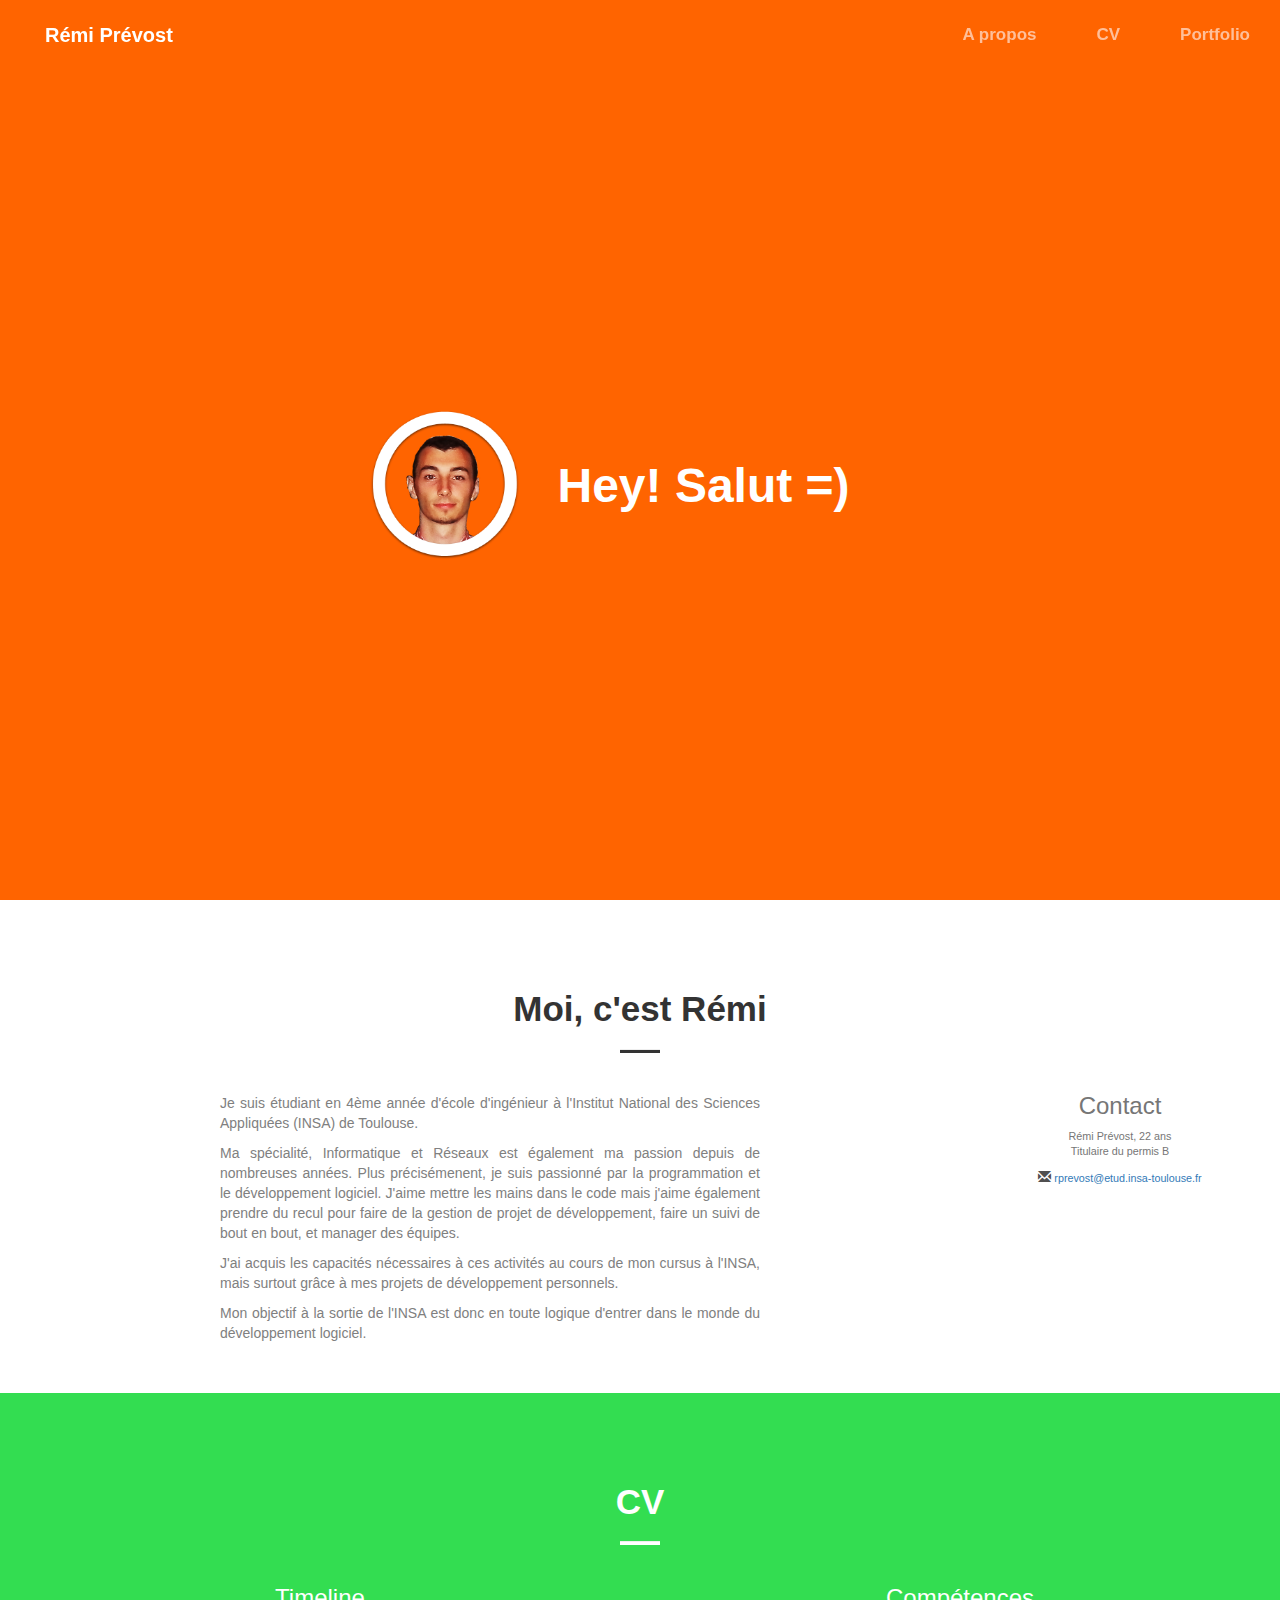
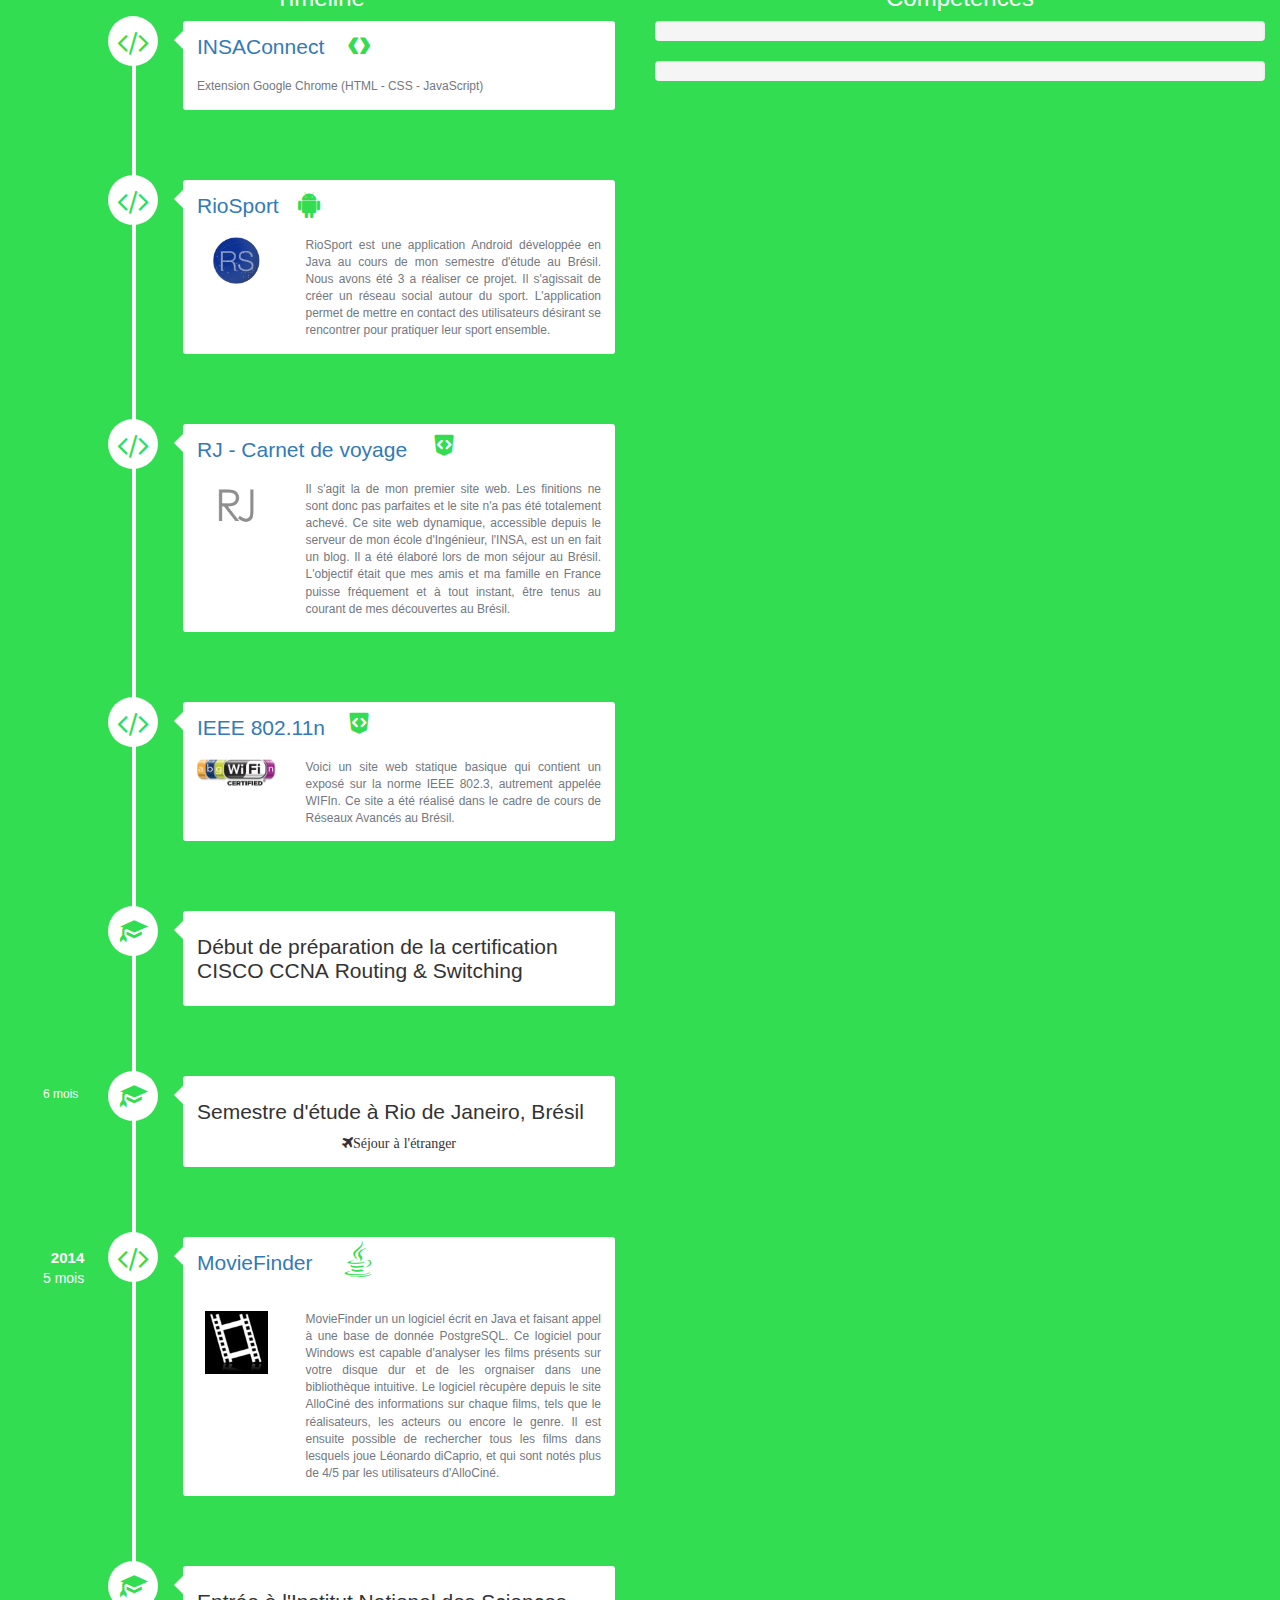
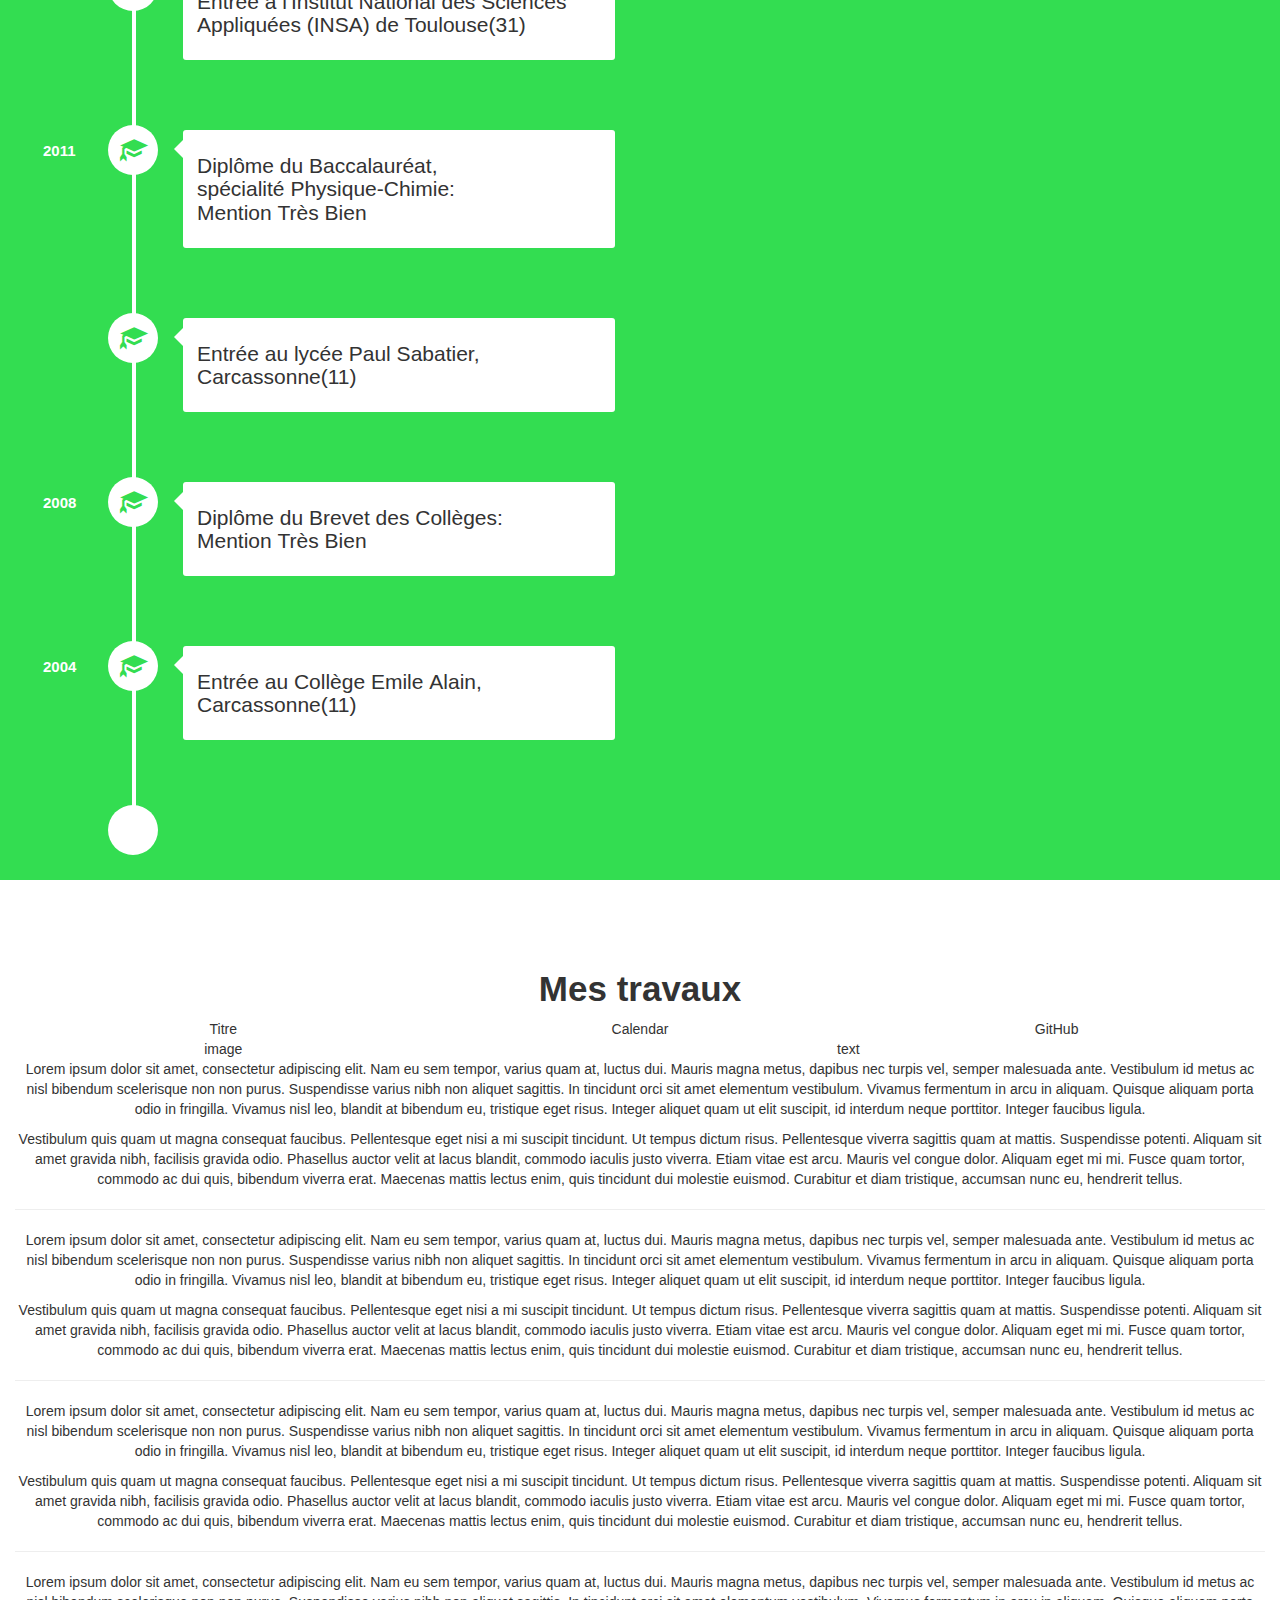
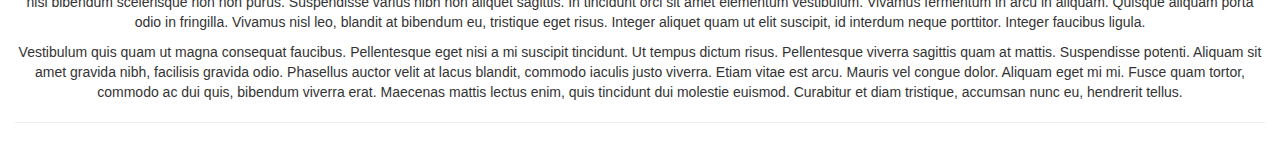
==== index.html @ e49843ca "Commit" ====
﻿<!DOCTYPE html>
<html lang="fr">
<head>
    <title>Remi Prevost</title>
    <link href="bootstrap/css/bootstrap.css" rel="stylesheet">
    <link href="css/style.css" rel="stylesheet">
    <link href="//maxcdn.bootstrapcdn.com/font-awesome/4.3.0/css/font-awesome.min.css" rel="stylesheet">
    <link href="fontello-8838cf85/css/fontello.css" rel="stylesheet">
    <link rel="stylesheet" href="font-mfizz-1.2/font-mfizz.css">
    <meta charset="utf-8">

    <script src="js/jquery-1.11.1.min.js" type="text/javascript"></script>
    <script src="js/jquery.inview.min.js" type="text/javascript"></script>
    <script>
        $(document).ready(function () {
            $('.scrollTo').click(function () {
                var page = $(this).attr('href');
                var speed = 750;
                $('html, body').animate({ scrollTop: $(page).offset().top }, speed);
                return false;
            });
        });
    </script>
</head>

<body data-spy="scroll" data-target=".navbar-active">

    <nav class="navbar navbar-default navbar-custom navbar-fixed-top">
        <div class="container-fluid">
            <div class="navbar-header">
                <button type="button" class="navbar-toggle" data-toggle="collapse" data-target="#myNavbar">
                    <span class="icon-bar"></span>
                    <span class="icon-bar"></span>
                    <span class="icon-bar"></span>
                </button>
                <a class="navbar-brand scrollTo" href="#">Rémi Prévost</a>
            </div>
            <div class="collapse navbar-collapse navbar-active">
                <ul class="nav navbar-nav navbar-right role=" tablist">
                    <li><a class="scrollTo" href="#section_about">A propos</a></li>
                    <li><a class="scrollTo" href="#section_cv">CV</a></li>
                    <li><a class="scrollTo" href="#section_work">Portfolio</a></li>
                </ul>
            </div>
        </div>
    </nav>


    <section class="intro">
        <div class="table-align">
            <div class="container">
                <div class="row">
                    <div class="col-md-2 col-md-offset-3">
                        <img src="img/me_cadre.png" alt="me" style="width:150px; height:150px" />
                    </div>
                    <div class="col-md-6">
                        <h1>Hey! Salut =) </h1>
                    </div>
                </div>
            </div>
        </div>
    </section>

    <div class="container-fluid">

        <section id="section_about" class="col-xs-12">
            <h2>Moi, c'est Rémi</h2>
            <hr id="barre_section_about" />

            <div class="row">
                <div class="col-sm-9">
                    <div id="description" >
                        <p>
                            Je suis étudiant en 4ème année d'école d'ingénieur à l'Institut National des
                            Sciences Appliquées (INSA) de Toulouse.
                        </p>
                        <p>
                            Ma spécialité, Informatique et Réseaux est également ma passion depuis de nombreuses années.
                            Plus précisémenent, je suis passionné par la programmation et le développement logiciel. J'aime
                            mettre les mains dans le code mais j'aime également prendre du recul pour faire de la gestion
                            de projet de développement, faire un suivi de bout en bout, et manager des équipes.
                        </p>
                        <p>
                            J'ai acquis les capacités nécessaires à ces activités au cours de mon cursus à l'INSA, mais surtout
                            grâce à mes projets de développement personnels.
                        </p>
                        <p>
                            Mon objectif à la sortie de l'INSA est donc en toute logique d'entrer dans le monde du développement logiciel.
                        </p>
                    </div>
                </div>
                <div class="col-xs-12 visible-xs-block"><hr /></div>
                <div class="col-sm-3" id="contact">
                    <h3>Contact</h3>
                    <p>
                        Rémi Prévost, 22 ans
                        <br />Titulaire du permis B
                    </p>

                    <span class="glyphicon glyphicon-envelope" aria-hidden="true" style="font-size:1.2em;color:#505050"></span>

                    <a href="mailto:rprevost@etud.insa-toulouse.fr">rprevost@etud.insa-toulouse.fr</a>

                </div>
            </div>
        </section>



        <section id="section_cv" class="col-xs-12">
            <h2>CV</h2>
            <hr />

            <div class="row">
                <div class="col-xs-12 col-md-6">
                    <h3>Timeline</h3>
                    <div class="timeline-centered">

                        <article class="timeline-entry">
                            <div class="timeline-entry-inner">
                                <time class="timeline-time" datetime="2014-01-10T03:45"><span></span> <span></span></time>
                                <div class="timeline-icon ">
                                    <i class="fa fa-code fa-2x green"></i>
                                </div>
                                <a href="#section_work">
                                    <div id="0" class="timeline-label label_dev">
                                        <div class="row">
                                            <div class="container-fluid">
                                                <div class="row">
                                                    <div class="col-xs-1 titre_label" style="width:160px">
                                                        <h4>INSAConnect</h4>
                                                    </div>
                                                    <a href="#section_work">
                                                    </a>
                                                    <div class=col-xs-1 style="padding-left:0;top:-4px;">
                                                        <p></p><i class="icon-google-developers green" title="Extension Google Chrome (HTML - CSS - JavaScript)"></i></p>
                                                    </div>
                                                </div>
                                            </div>
                                        </div>
                                        <div class="row">
                                            <div class="col-xs-12">
                                                <p class="description">
                                                    Extension Google Chrome (HTML - CSS - JavaScript)
                                                    <!--INSAConnect est une extension Google Chrome développée par mes soins.
                                                    L'objectif de cette extension est d'offrir aux élèves et enseignants de l'INSA une connection
                                                    automatique au réseau de l'INSA via le wifi dans les batîments ainsi que dans les résidences
                                                    Promologis situées sur le campus.-->
                                                </p>
                                            </div>
                                        </div>
                                    </div>
                                </a>
                            </div>
                        </article>
                        <article class="timeline-entry">
                            <div class="timeline-entry-inner">
                                <time class="timeline-time" datetime="2014-01-10T03:45"><span></span> <span></span></time>
                                <div class="timeline-icon ">
                                    <i class="fa fa-code fa-2x green"></i>
                                </div>
                                <a href="#section_work">
                                    <div id="0" class="timeline-label label_dev">
                                        <div class="row">
                                            <div class="container-fluid">
                                                <div class="row">
                                                    <div class="col-xs-1 titre_label" style="width:115px">
                                                        <h4>RioSport</h4>
                                                    </div>
                                                    <a href="#section_work">
                                                    </a>
                                                    <div class=col-xs-1 style="padding-left:0px;top:-10px;">
                                                        <i class="fa fa-android fa-2x green" title="Application Android avec Web Service (Java - PHP - SOAP - MySQL)"></i>
                                                    </div>
                                                </div>
                                            </div>
                                        </div>
                                        <div class="row">
                                            <div class="col-xs-3">
                                                <img src="img/RioSport.png" style="width:60%" alt="RioSport" />
                                            </div>
                                            <div class="col-xs-9">
                                                <p class="description">
                                                    RioSport est une application Android développée en Java au cours de mon semestre d'étude au Brésil.
                                                    Nous avons été 3 a réaliser ce projet. Il s'agissait de créer un réseau social autour du sport.
                                                    L'application permet de mettre en contact des utilisateurs désirant se rencontrer pour pratiquer leur sport
                                                    ensemble.
                                                </p>
                                            </div>
                                        </div>
                                    </div>
                                </a>
                            </div>
                        </article>
                        <article class="timeline-entry">
                            <div class="timeline-entry-inner">
                                <time class="timeline-time" datetime="2014-01-10T03:45"><span></span> <span></span></time>
                                <div class="timeline-icon ">
                                    <i class="fa fa-code fa-2x green"></i>
                                </div>
                                <a href="#section_work">
                                    <div id="0" class="timeline-label label_dev">
                                        <div class="row">
                                            <div class="container-fluid">
                                                <div class="row">
                                                    <div class="col-xs-1 titre_label" style="width:245px">
                                                        <h4>RJ - Carnet de voyage</h4>
                                                    </div>
                                                    <a href="#section_work">
                                                    </a>
                                                    <div class=col-xs-1 style="padding-left:0px;top:-7px;">
                                                        <i class="icon-html green" title="HTML - CSS - JavaScript - PHP - MySQL"></i>
                                                    </div>
                                                </div>
                                            </div>
                                        </div>
                                        <div class="row">
                                            <div class="col-xs-3">
                                                <img src="img/rj.png" style="width:60%" alt="RioSport" />
                                            </div>
                                            <div class="col-xs-9">
                                                <p class="description">
                                                    Il s'agit la de mon premier site web. Les finitions ne sont donc pas parfaites et le
                                                    site n'a pas été totalement achevé. Ce site web dynamique, accessible depuis le serveur de mon école
                                                    d'Ingénieur, l'INSA, est un en fait un blog. Il a été élaboré lors de mon séjour au Brésil. L'objectif
                                                    était que mes amis et ma famille en France puisse fréquement et à tout instant, être tenus au courant
                                                    de mes découvertes au Brésil.
                                                </p>
                                            </div>
                                        </div>
                                    </div>
                                </a>
                            </div>
                        </article>
                        <article class="timeline-entry">
                            <div class="timeline-entry-inner">
                                <time class="timeline-time" datetime="2014-01-10T03:45"><span></span> <span></span></time>
                                <div class="timeline-icon ">
                                    <i class="fa fa-code fa-2x green"></i>
                                </div>
                                <a href="#section_work">
                                    <div id="0" class="timeline-label label_dev">
                                        <div class="row">
                                            <div class="container-fluid">
                                                <div class="row">
                                                    <div class="col-xs-1 titre_label" style="width:160px">
                                                        <h4>IEEE 802.11n</h4>
                                                    </div>
                                                    <a href="#section_work">
                                                    </a>
                                                    <div class=col-xs-1 style="padding-left:0px;top:-7px;">
                                                        <i class="icon-html green" title="HTML - CSS"></i>
                                                    </div>
                                                </div>
                                            </div>
                                        </div>
                                        <div class="row">
                                            <div class="col-xs-3">
                                                <img src="img/ieee802.11n.png" style="width:100%" alt="ieee802.11n" />
                                            </div>
                                            <div class="col-xs-9">
                                                <p class="description">
                                                    Voici un site web statique basique qui contient un exposé sur la norme IEEE 802.3,
                                                    autrement appelée WIFIn. Ce site a été réalisé dans le cadre de cours de Réseaux Avancés
                                                    au Brésil.
                                                </p>
                                            </div>
                                        </div>
                                    </div>
                                </a>
                            </div>
                        </article>
                        <article class="timeline-entry">
                            <div class="timeline-entry-inner">
                                <time class="timeline-time" datetime="2014-01-10T03:45"><span></span> <span></span></time>
                                <div class="timeline-icon ">
                                    <i class="glyphicon glyphicon-education green"></i>
                                </div>
                                <div class="timeline-label">
                                    <h4>Début de préparation de la certification CISCO CCNA&nbsp;Routing&nbsp;&amp;&nbsp;Switching</h4>
                                </div>
                            </div>
                        </article>
                        <article class="timeline-entry">
                            <div class="timeline-entry-inner">
                                <time class="timeline-time" datetime="2014-01-10T03:45"><span></span> <span>6 mois</span></time>
                                <div class="timeline-icon ">
                                    <i class="glyphicon glyphicon-education green" title="Formation"></i>
                                </div>
                                <div class="timeline-label">
                                    <h4>Semestre d'étude à Rio de Janeiro, Brésil</h4>
                                    <i class="fa fa-plane">Séjour à l'étranger</i>
                                </div>
                            </div>
                        </article>
                        <article class="timeline-entry">
                            <div class="timeline-entry-inner">
                                <time class="timeline-time" datetime="2014-01-10T03:45"><span>2014</span> <span></span>5 mois</time>
                                <div class="timeline-icon ">
                                    <i class="fa fa-code fa-2x green"></i>
                                </div>
                                <a href="#section_work">
                                    <div id="0" class="timeline-label label_dev">
                                        <div class="row">
                                            <div class="container-fluid">
                                                <div class="row">
                                                    <div class="col-xs-1 titre_label" style="width:147px">
                                                        <h4>MovieFinder</h4>
                                                    </div>
                                                    <a href="#section_work">
                                                    </a>
                                                    <div class=col-xs-1 style="padding-left:0px;top:-20px;">
                                                        <i class="icon-java green" style="font-size:3em;" title="Java - PostgreSQL"></i>
                                                    </div>
                                                </div>
                                            </div>
                                        </div>
                                        <div class="row">
                                            <div class="col-xs-3">
                                                <img src="img/MovieFinder.png" style="width:80%" alt="ieee802.11n" />
                                            </div>
                                            <div class="col-xs-9">
                                                <p class="description">
                                                    MovieFinder un un logiciel écrit en Java et faisant appel à une base de donnée PostgreSQL. Ce logiciel pour Windows
                                                    est capable d'analyser les films présents sur votre disque dur et de les orgnaiser dans une bibliothèque intuitive.
                                                    Le logiciel rècupère depuis le site AlloCiné des informations sur chaque films, tels que le réalisateurs, les acteurs
                                                    ou encore le genre. Il est ensuite possible de rechercher tous les films dans lesquels joue Léonardo diCaprio, et qui
                                                    sont notés plus de 4/5 par les utilisateurs d'AlloCiné.
                                                </p>
                                            </div>
                                        </div>
                                    </div>
                                </a>
                            </div>
                        </article>

                        <article class="timeline-entry">
                            <div class="timeline-entry-inner">
                                <time class="timeline-time" datetime="2014-01-10T03:45"><span></span> <span></span></time>
                                <div class="timeline-icon ">
                                    <i class="glyphicon glyphicon-education green"></i>
                                </div>
                                <div class="timeline-label">
                                    <h4>Entrée à l'Institut National des Sciences Appliquées (INSA) de Toulouse(31)</h4>
                                </div>
                            </div>
                        </article>
                        <article class="timeline-entry">
                            <div class="timeline-entry-inner">
                                <time class="timeline-time" datetime="2014-01-10T03:45"><span>2011</span> <span></span></time>
                                <div class="timeline-icon ">
                                    <i class="glyphicon glyphicon-education green"></i>
                                </div>
                                <div class="timeline-label">
                                    <h4>Diplôme&nbsp;du&nbsp;Baccalauréat, spécialité&nbsp;Physique-Chimie: Mention&nbsp;Très&nbsp;Bien</h4>
                                </div>
                            </div>
                        </article>
                        <article class="timeline-entry">
                            <div class="timeline-entry-inner">
                                <time class="timeline-time" datetime="2014-01-10T03:45"><span></span> <span></span></time>
                                <div class="timeline-icon ">
                                    <i class="glyphicon glyphicon-education green"></i>
                                </div>
                                <div class="timeline-label">
                                    <h4>Entrée au lycée&nbsp;Paul&nbsp;Sabatier, Carcassonne(11)</h4>
                                </div>
                            </div>
                        </article>
                        <article class="timeline-entry">
                            <div class="timeline-entry-inner">
                                <time class="timeline-time" datetime="2014-01-10T03:45"><span>2008</span> <span></span></time>
                                <div class="timeline-icon ">
                                    <i class="glyphicon glyphicon-education green"></i>
                                </div>
                                <div class="timeline-label">
                                    <h4>Diplôme du Brevet des Collèges: Mention&nbsp;Très&nbsp;Bien</h4>
                                </div>
                            </div>
                        </article>

                        <article class="timeline-entry">
                            <div class="timeline-entry-inner">
                                <time class="timeline-time" datetime="2014-01-10T03:45"><span>2004</span> <span></span></time>
                                <div class="timeline-icon ">
                                    <i class="glyphicon glyphicon-education green"></i>
                                </div>
                                <div class="timeline-label">
                                    <h4>Entrée au Collège&nbsp;Emile&nbsp;Alain, Carcassonne(11)</h4>
                                </div>
                            </div>
                        </article>


                        <article class="timeline-entry begin">

                            <div class="timeline-entry-inner">

                                <div class="timeline-icon" style="-webkit-transform: rotate(-90deg); -moz-transform: rotate(-90deg);">
                                    <i class="entypo-flight"></i>
                                </div>

                            </div>

                        </article>

                    </div>
                </div>

                <div class="col-xs-12 col-md-6">
                    <h3>Compétences</h3>

                    <div class="progress">
                        <div class="progress-bar" role="progressbar" aria-valuenow="45" aria-valuemin="0" aria-valuemax="100" style="width: 0">
                            <span class="sr-only">45% Complete</span>
                        </div>
                    </div>
                    <div class="progress">
                        <div class="progress-bar" role="progressbar" aria-valuenow="95" aria-valuemin="0" aria-valuemax="100" style="width: 0">
                            <span class="sr-only">45% Complete</span>
                        </div>
                    </div>
                </div>
            </div>
        </section>



        <section id="section_work" class="col-xs-12">
            <h2>Mes travaux</h2>
            <article class="col-lg-12">
                <div class="row">
                    <div class="col-md-4">Titre</div>
                    <div class="col-md-4">Calendar</div>
                    <div class="col-md-4">GitHub</div>
                </div>
                <div class="row">
                    <div class="col-md-4">image</div>
                    <div class="col-md-8">text</div>
                </div>
            </article>


            <p>Lorem ipsum dolor sit amet, consectetur adipiscing elit. Nam eu sem tempor, varius quam at, luctus dui. Mauris magna metus, dapibus nec turpis vel, semper malesuada ante. Vestibulum id metus ac nisl bibendum scelerisque non non purus. Suspendisse varius nibh non aliquet sagittis. In tincidunt orci sit amet elementum vestibulum. Vivamus fermentum in arcu in aliquam. Quisque aliquam porta odio in fringilla. Vivamus nisl leo, blandit at bibendum eu, tristique eget risus. Integer aliquet quam ut elit suscipit, id interdum neque porttitor. Integer faucibus ligula.</p>
            <p>Vestibulum quis quam ut magna consequat faucibus. Pellentesque eget nisi a mi suscipit tincidunt. Ut tempus dictum risus. Pellentesque viverra sagittis quam at mattis. Suspendisse potenti. Aliquam sit amet gravida nibh, facilisis gravida odio. Phasellus auctor velit at lacus blandit, commodo iaculis justo viverra. Etiam vitae est arcu. Mauris vel congue dolor. Aliquam eget mi mi. Fusce quam tortor, commodo ac dui quis, bibendum viverra erat. Maecenas mattis lectus enim, quis tincidunt dui molestie euismod. Curabitur et diam tristique, accumsan nunc eu, hendrerit tellus.</p>
            <hr>
            <p>Lorem ipsum dolor sit amet, consectetur adipiscing elit. Nam eu sem tempor, varius quam at, luctus dui. Mauris magna metus, dapibus nec turpis vel, semper malesuada ante. Vestibulum id metus ac nisl bibendum scelerisque non non purus. Suspendisse varius nibh non aliquet sagittis. In tincidunt orci sit amet elementum vestibulum. Vivamus fermentum in arcu in aliquam. Quisque aliquam porta odio in fringilla. Vivamus nisl leo, blandit at bibendum eu, tristique eget risus. Integer aliquet quam ut elit suscipit, id interdum neque porttitor. Integer faucibus ligula.</p>
            <p>Vestibulum quis quam ut magna consequat faucibus. Pellentesque eget nisi a mi suscipit tincidunt. Ut tempus dictum risus. Pellentesque viverra sagittis quam at mattis. Suspendisse potenti. Aliquam sit amet gravida nibh, facilisis gravida odio. Phasellus auctor velit at lacus blandit, commodo iaculis justo viverra. Etiam vitae est arcu. Mauris vel congue dolor. Aliquam eget mi mi. Fusce quam tortor, commodo ac dui quis, bibendum viverra erat. Maecenas mattis lectus enim, quis tincidunt dui molestie euismod. Curabitur et diam tristique, accumsan nunc eu, hendrerit tellus.</p>
            <hr>
            <p>Lorem ipsum dolor sit amet, consectetur adipiscing elit. Nam eu sem tempor, varius quam at, luctus dui. Mauris magna metus, dapibus nec turpis vel, semper malesuada ante. Vestibulum id metus ac nisl bibendum scelerisque non non purus. Suspendisse varius nibh non aliquet sagittis. In tincidunt orci sit amet elementum vestibulum. Vivamus fermentum in arcu in aliquam. Quisque aliquam porta odio in fringilla. Vivamus nisl leo, blandit at bibendum eu, tristique eget risus. Integer aliquet quam ut elit suscipit, id interdum neque porttitor. Integer faucibus ligula.</p>
            <p>Vestibulum quis quam ut magna consequat faucibus. Pellentesque eget nisi a mi suscipit tincidunt. Ut tempus dictum risus. Pellentesque viverra sagittis quam at mattis. Suspendisse potenti. Aliquam sit amet gravida nibh, facilisis gravida odio. Phasellus auctor velit at lacus blandit, commodo iaculis justo viverra. Etiam vitae est arcu. Mauris vel congue dolor. Aliquam eget mi mi. Fusce quam tortor, commodo ac dui quis, bibendum viverra erat. Maecenas mattis lectus enim, quis tincidunt dui molestie euismod. Curabitur et diam tristique, accumsan nunc eu, hendrerit tellus.</p>
            <hr>
            <p>Lorem ipsum dolor sit amet, consectetur adipiscing elit. Nam eu sem tempor, varius quam at, luctus dui. Mauris magna metus, dapibus nec turpis vel, semper malesuada ante. Vestibulum id metus ac nisl bibendum scelerisque non non purus. Suspendisse varius nibh non aliquet sagittis. In tincidunt orci sit amet elementum vestibulum. Vivamus fermentum in arcu in aliquam. Quisque aliquam porta odio in fringilla. Vivamus nisl leo, blandit at bibendum eu, tristique eget risus. Integer aliquet quam ut elit suscipit, id interdum neque porttitor. Integer faucibus ligula.</p>
            <p>Vestibulum quis quam ut magna consequat faucibus. Pellentesque eget nisi a mi suscipit tincidunt. Ut tempus dictum risus. Pellentesque viverra sagittis quam at mattis. Suspendisse potenti. Aliquam sit amet gravida nibh, facilisis gravida odio. Phasellus auctor velit at lacus blandit, commodo iaculis justo viverra. Etiam vitae est arcu. Mauris vel congue dolor. Aliquam eget mi mi. Fusce quam tortor, commodo ac dui quis, bibendum viverra erat. Maecenas mattis lectus enim, quis tincidunt dui molestie euismod. Curabitur et diam tristique, accumsan nunc eu, hendrerit tellus.</p>
            <hr>
        </section>
    </div>
</body>




</html>

<script src="bootstrap/js/scrollspy.js" type="text/javascript"></script>
<script src="bootstrap/js/bootstrap.js" type="text/javascript"></script>
<script>
    $(window).scroll(function () {
        if ($(".navbar").offset().top > 50) {
            $(".navbar-fixed-top").addClass("top-nav-collapse");
        }
        else {
            $(".navbar-fixed-top").removeClass("top-nav-collapse");
        }
    });

    $('.intro').bind('inview', function (event, isInView, visiblePartX, visiblePartY) {
        $('h1').css('color', "white");
    });

    $('#section_cv').bind('inview', function (event, isInView, visiblePartX, visiblePartY) {
        var progress_bars = $('.progress-bar');
        for (var i = 0; i < progress_bars.length; i++) {
            $(progress_bars[i]).css('width', progress_bars[i].attributes['aria-valuenow'].value + "%");
        }
    });

</script>
---- css/style.css ----
[class*="col-"], footer {
    text-align: center;
}

.container-fluid {
    padding-right: 0;
    padding-left: 0;
    margin-right: auto;
    margin-left: auto;
}

.intro {
    display: table;
    height: 100%;
    width: 100%;
    text-align: center;
    background-color: #FF6400;
}

#barre_section_about{
    background-color: #333;
    width: 40px;
    height: 3px;

}

#description {
    padding: 20px;
    padding-left:40px;
    padding-bottom:40px;
    text-align:justify;
    max-width:600px;
    margin-left:auto;
    margin-right:auto;
    color: gray;
}

#contact {
    font-size:0.77em;
    color: #767676;
    margin-bottom:30px;
}

#section_cv {
    background-color: #33DD51;
}

    #section_cv h2, #section_cv h3 {
        color: white;
    }

    #section_cv hr {
        background-color: white;
        width: 40px;
        height: 3px;
    }

h1 {
    padding-top: 30px;
    color: #FF6400;
    font-size: 48px;
    font-weight: 600;
    text-align: left; 
    transition-property: color;
    -o-transition-property: color;
    -moz-transition-property: color;
    -webkit-transition-property: color;
    transition-duration: 1s;
    -o-transition-duration: 1s;
    -moz-transition-duration: 1s;
    -webkit-transition-duration: 1s;
    transition-delay: 0.3s;
    -o-transition-delay: 0.3s;
    -moz-transition-delay: 0.3s;
    -webkit-transition-delay: 0.3s;
    transition-timing-function: ease-out;
    -o-transition-timing-function: ease-out;
    -moz-transition-timing-function: ease-out;
    -webkit-transition-timing-function: ease-out; 
}

h2 {
    font-weight: 600;
    font-size: 2.5em;
}

.row h4 {
    text-align: left;
    font-size: 1.5em;
}

.titre_label {
    top: -10px;
    margin-left: 15px;
}

.formation h4 {
    text-align: center;
}

.timeline-centered .timeline-entry {
    transition-property: all;
    transition-duration: 2s;
}

    .timeline-centered .timeline-entry .timeline-entry-inner .label_dev:hover {
        box-shadow: 0px 0px 15px #444;
    }

    .timeline-centered .timeline-entry .timeline-entry-inner .label_dev {
        transition-property: box-shadow;
        transition-duration: .3s;
    }

body {
    height: 100%;
    position: relative;
}

html {
    height: 100%;
}


.table-align {
    display: table-cell;
    vertical-align: middle;
    height: 100%;
}

.navbar-default {
    padding-top: 10px;
    padding-bottom: 10px;
    background-color: #FF6400;
    border-bottom: 0;
}

.navbar-brand {
    padding-left: 60px;
}

.navbar-default .navbar-brand {
    color: white;
    font-size: 20px;
    font-weight: 600;
}

.navbar-right li {
    margin-right: 30px;
    color: white;
}


.navbar-default .navbar-nav li a {
    color: #FFBF99;
    font-weight: 600;
    font-size: 17px;
}

.top-nav-collapse .navbar-nav li a:hover {
    color: white;
}

.navbar .navbar-brand:hover {
    color: white;
}

.navbar-default .navbar-nav > li > a:hover, .navbar-default .navbar-nav > li > a:focus {
    color: #FFBF99;
}

.navbar .navbar-brand:visited {
    color: white;
}

.navbar .navbar-active li .active a {
    outline: 0;
    background: none;
    border-bottom: none !important;
}

.navbar-default .navbar-nav > .active > a, .navbar-default .navbar-nav > .active > a:hover, .navbar-default .navbar-nav > .active > a:focus {
    color: white;
    text-decoration: underline;
    outline: 0;
    background: none;
    border-bottom: none !important;
}

.navbar-default .navbar-nav li a:hover {
    color: white;
    text-decoration: underline;
}

@media(min-width:767px) {
    .navbar {
        border-bottom: 0;
        background: 0 0;
        -webkit-transition: background .8s ease, color .8s ease;
        -moz-transition: background .8s ease, color .8s ease;
        transition: background .8s ease, color .8s ease;
    }

    .top-nav-collapse {
        background-color: rgba(251, 251, 251, 0.93);
        margin-top: 0px;
        color: #333332;
    }

        .top-nav-collapse .nav li .active a {
            color: #333332 !important;
        }

        .top-nav-collapse li a {
            color: #333332 !important;
        }

        .top-nav-collapse .navbar-brand {
            color: #333332 !important;
        }
}

section {
    padding-top: 70px;
}

.green {
    padding-top: 6px;
    color: #33DD51;
    font-size: 1.7em;
}


img {
    vertical-align: middle;
}

.img-responsive {
    display: block;
    height: auto;
    max-width: 100%;
}

.img-rounded {
    border-radius: 3px;
}

.img-thumbnail {
    background-color: #fff;
    border: 1px solid #ededf0;
    border-radius: 3px;
    display: inline-block;
    height: auto;
    line-height: 1.428571429;
    max-width: 100%;
    moz-transition: all .2s ease-in-out;
    o-transition: all .2s ease-in-out;
    padding: 2px;
    transition: all .2s ease-in-out;
    webkit-transition: all .2s ease-in-out;
}

.img-circle {
    border-radius: 50%;
}

.timeline-centered {
    position: relative;
    margin-bottom: 30px;
}

    .timeline-centered:before, .timeline-centered:after {
        content: " ";
        display: table;
    }

    .timeline-centered:after {
        clear: both;
    }

    .timeline-centered:before, .timeline-centered:after {
        content: " ";
        display: table;
    }

    .timeline-centered:after {
        clear: both;
    }

    .timeline-centered:before {
        content: '';
        position: absolute;
        display: block;
        width: 4px;
        background: white;
        /* left: 50%; */
        top: 20px;
        bottom: 20px;
        margin-left: 117px;
    }

    .timeline-centered .timeline-entry {
        position: relative;
        /* width: 50%; */
        /* float: right; */
        margin-bottom: 70px;
        margin-left: 120px;
        margin-right: 10px;
        clear: both;
    }

        .timeline-centered .timeline-entry:before, .timeline-centered .timeline-entry:after {
            content: " ";
            display: table;
        }

        .timeline-centered .timeline-entry:after {
            clear: both;
        }

        .timeline-centered .timeline-entry:before, .timeline-centered .timeline-entry:after {
            content: " ";
            display: table;
        }

        .timeline-centered .timeline-entry:after {
            clear: both;
        }

        .timeline-centered .timeline-entry.begin {
            margin-bottom: 0;
        }

        .timeline-centered .timeline-entry.left-aligned {
            float: left;
        }

            .timeline-centered .timeline-entry.left-aligned .timeline-entry-inner {
                margin-left: 0;
                margin-right: -18px;
            }

                .timeline-centered .timeline-entry.left-aligned .timeline-entry-inner .timeline-time {
                    left: auto;
                    right: -100px;
                    text-align: left;
                }

                .timeline-centered .timeline-entry.left-aligned .timeline-entry-inner .timeline-icon {
                    float: right;
                }

                .timeline-centered .timeline-entry.left-aligned .timeline-entry-inner .timeline-label {
                    margin-left: 0;
                    margin-right: 70px;
                }

                    .timeline-centered .timeline-entry.left-aligned .timeline-entry-inner .timeline-label:after {
                        left: auto;
                        right: 0;
                        margin-left: 0;
                        margin-right: -9px;
                        -moz-transform: rotate(180deg);
                        -o-transform: rotate(180deg);
                        -webkit-transform: rotate(180deg);
                        -ms-transform: rotate(180deg);
                        transform: rotate(180deg);
                    }

        .timeline-centered .timeline-entry .timeline-entry-inner {
            position: relative;
            margin-left: -22px;
        }

            .timeline-centered .timeline-entry .timeline-entry-inner:before, .timeline-centered .timeline-entry .timeline-entry-inner:after {
                content: " ";
                display: table;
            }

            .timeline-centered .timeline-entry .timeline-entry-inner:after {
                clear: both;
            }

            .timeline-centered .timeline-entry .timeline-entry-inner:before, .timeline-centered .timeline-entry .timeline-entry-inner:after {
                content: " ";
                display: table;
            }

            .timeline-centered .timeline-entry .timeline-entry-inner:after {
                clear: both;
            }

            .timeline-centered .timeline-entry .timeline-entry-inner .timeline-time {
                position: absolute;
                left: -80px;
                text-align: right;
                padding: 10px;
                -webkit-box-sizing: border-box;
                -moz-box-sizing: border-box;
                box-sizing: border-box;
                color: white;
            }

                .timeline-centered .timeline-entry .timeline-entry-inner .timeline-time > span {
                    display: block;
                }

                    .timeline-centered .timeline-entry .timeline-entry-inner .timeline-time > span:first-child {
                        font-size: 15px;
                        font-weight: bold;
                    }

                    .timeline-centered .timeline-entry .timeline-entry-inner .timeline-time > span:last-child {
                        font-size: 12px;
                    }

            .timeline-centered .timeline-entry .timeline-entry-inner .timeline-icon {
                background: #fff;
                color: #737881;
                display: block;
                width: 40px;
                height: 40px;
                -webkit-background-clip: padding-box;
                -moz-background-clip: padding;
                background-clip: padding-box;
                -webkit-border-radius: 20px;
                -moz-border-radius: 20px;
                border-radius: 20px;
                text-align: center;
                -moz-box-shadow: 0 0 0 5px white;
                -webkit-box-shadow: 0 0 0 5px white;
                box-shadow: 0 0 0 5px white;
                line-height: 40px;
                font-size: 15px;
                float: left;
            }


            .timeline-centered .timeline-entry .timeline-entry-inner .timeline-label {
                position: relative;
                background: white;
                padding: 1em;
                margin-left: 70px;
                -webkit-background-clip: padding-box;
                -moz-background-clip: padding;
                background-clip: padding-box;
                -webkit-border-radius: 3px;
                -moz-border-radius: 3px;
                border-radius: 3px;
            }

                .timeline-centered .timeline-entry .timeline-entry-inner .timeline-label:after {
                    content: '';
                    display: block;
                    position: absolute;
                    width: 0;
                    height: 0;
                    border-style: solid;
                    border-width: 9px 9px 9px 0;
                    border-color: transparent #FFFFFF transparent transparent;
                    left: 0;
                    top: 10px;
                    margin-left: -9px;
                }

                .timeline-centered .timeline-entry .timeline-entry-inner .timeline-label h2, .timeline-centered .timeline-entry .timeline-entry-inner .timeline-label p {
                    color: #737881;
                    font-family: "Noto Sans",sans-serif;
                    font-size: 12px;
                    margin: 0;
                    line-height: 1.428571429;
                }

                    .timeline-centered .timeline-entry .timeline-entry-inner .timeline-label p + p {
                        margin-top: 15px;
                    }

                .timeline-centered .timeline-entry .timeline-entry-inner .timeline-label h2 {
                    font-size: 16px;
                    margin-bottom: 10px;
                }

                    .timeline-centered .timeline-entry .timeline-entry-inner .timeline-label h2 a {
                        color: #303641;
                    }

                    .timeline-centered .timeline-entry .timeline-entry-inner .timeline-label h2 span {
                        -webkit-opacity: .6;
                        -moz-opacity: .6;
                        opacity: .6;
                        -ms-filter: alpha(opacity=60);
                        filter: alpha(opacity=60);
                    }


.description {
    text-align: justify;
}

.progress-bar {
    transition-property: width;
    -o-transition-property: width;
    -moz-transition-property: width;
    -webkit-transition-property: width;
    transition-duration: 1s;
    -o-transition-duration: 1s;
    -moz-transition-duration: 1s;
    -webkit-transition-duration: 1s;
    transition-delay: 0.3s;
    -o-transition-delay: 0.3s;
    -moz-transition-delay: 0.3s;
    -webkit-transition-delay: 0.3s;
    transition-timing-function: ease-out;
    -o-transition-timing-function: ease-out;
    -moz-transition-timing-function: ease-out;
    -webkit-transition-timing-function: ease-out;
}

@media(max-width:992px) {
    h1 {
        text-align: center;
    }
}
---- fontello-8838cf85/css/fontello.css ----
@font-face {
  font-family: 'fontello';
  src: url('../font/fontello.eot?61325467');
  src: url('../font/fontello.eot?61325467#iefix') format('embedded-opentype'),
       url('../font/fontello.woff?61325467') format('woff'),
       url('../font/fontello.ttf?61325467') format('truetype'),
       url('../font/fontello.svg?61325467#fontello') format('svg');
  font-weight: normal;
  font-style: normal;
}
/* Chrome hack: SVG is rendered more smooth in Windozze. 100% magic, uncomment if you need it. */
/* Note, that will break hinting! In other OS-es font will be not as sharp as it could be */
/*
@media screen and (-webkit-min-device-pixel-ratio:0) {
  @font-face {
    font-family: 'fontello';
    src: url('../font/fontello.svg?61325467#fontello') format('svg');
  }
}
*/
 
 [class^="icon-"]:before, [class*=" icon-"]:before {
  font-family: "fontello";
  font-style: normal;
  font-weight: normal;
  speak: none;
 
  display: inline-block;
  text-decoration: inherit;
  width: 1em;
  margin-right: .2em;
  text-align: center;
  /* opacity: .8; */
 
  /* For safety - reset parent styles, that can break glyph codes*/
  font-variant: normal;
  text-transform: none;
     
  /* fix buttons height, for twitter bootstrap */
  line-height: 1em;
 
  /* Animation center compensation - margins should be symmetric */
  /* remove if not needed */
  margin-left: .2em;
 
  /* you can be more comfortable with increased icons size */
  /* font-size: 120%; */
 
  /* Uncomment for 3D effect */
  /* text-shadow: 1px 1px 1px rgba(127, 127, 127, 0.3); */
}
 
.icon-target:before { content: '\e800'; } /* '' */
---- font-mfizz-1.2/font-mfizz.css ----
/*
 * Font Mfizz v1.2
 * Copyright 2013 Mfizz Inc, Joe Lauer
 * MIT License
 *
 * Project: http://mfizz.com/oss/font-mfizz
 *
 * The font designed for technology and software geeks representing programming
 * languages, operating systems, software engineering, and technology. 
 *
 * Mfizz Inc
 * Web: http://mfizz.com/
 * Twitter: http://twitter.com/mfizz_inc
 * 
 * Joe Lauer
 * Web: http://lauer.bz/
 * Twitter: http://twitter.com/jjlauer
 */

@font-face {
  font-family: "FontMfizz";
  src: url("font-mfizz.eot");
  src: url("font-mfizz.eot?#iefix") format("embedded-opentype"),
       url("font-mfizz.woff") format("woff"),
       url("font-mfizz.ttf") format("truetype"),
       url("font-mfizz.svg#font-mfizz") format("svg");
  font-weight: normal;
  font-style: normal;
}

.icon-microscope:before,
.icon-cplusplus:before,
.icon-wireless:before,
.icon-fire-alt:before,
.icon-mobile-device:before,
.icon-objc:before,
.icon-redhat:before,
.icon-freebsd:before,
.icon-heroku:before,
.icon-python:before,
.icon-java:before,
.icon-satellite:before,
.icon-debian:before,
.icon-grails:before,
.icon-c:before,
.icon-postgres:before,
.icon-database-alt2:before,
.icon-raspberrypi:before,
.icon-nginx:before,
.icon-ruby-on-rails:before,
.icon-redis:before,
.icon-scala:before,
.icon-gnome:before,
.icon-perl:before,
.icon-mysql:before,
.icon-fedora:before,
.icon-ghost:before,
.icon-google:before,
.icon-netbsd:before,
.icon-aws:before,
.icon-bomb:before,
.icon-looking:before,
.icon-ruby:before,
.icon-mysql-alt:before,
.icon-playframework-alt:before,
.icon-osx:before,
.icon-database:before,
.icon-database-alt:before,
.icon-shell:before,
.icon-script:before,
.icon-antenna:before,
.icon-coffee-bean:before,
.icon-scala-alt:before,
.icon-platter:before,
.icon-java-duke:before,
.icon-iphone:before,
.icon-script-alt:before,
.icon-google-alt:before,
.icon-haskell:before,
.icon-mariadb:before,
.icon-phone-retro:before,
.icon-phone-alt:before,
.icon-csharp:before,
.icon-php:before,
.icon-postgres-alt:before,
.icon-html:before,
.icon-mfizz:before,
.icon-apache:before,
.icon-hadoop:before,
.icon-ruby-on-rails-alt:before,
.icon-mobile-phone-broadcast:before,
.icon-css:before,
.icon-playframework:before,
.icon-clojure:before,
.icon-mobile-phone-alt:before,
.icon-suse:before,
.icon-java-bold:before,
.icon-nginx-alt:before,
.icon-nginx-alt2:before,
.icon-linux-mint:before,
.icon-dreamhost:before,
.icon-blackberry:before,
.icon-javascript:before,
.icon-ubuntu:before,
.icon-php-alt:before,
.icon-centos:before,
.icon-nodejs:before,
.icon-splatter:before,
.icon-3dprint:before,
.icon-line-graph:before,
.icon-cassandra:before,
.icon-solaris:before,
.icon-jetty:before,
.icon-tomcat:before,
.icon-oracle:before,
.icon-oracle-alt:before,
.icon-mssql:before,
.icon-google-developers:before,
.icon-google-code:before,
.icon-kde:before,
.icon-grails-alt:before {
  font-family: "FontMfizz";
  font-style: normal;
  font-weight: normal;
  font-variant: normal;
  text-transform: none;
  line-height: 1;
  -webkit-font-smoothing: antialiased;
  display: inline-block;
  text-decoration: inherit;
}

.icon-microscope:before { content: "\f100"; }
.icon-cplusplus:before { content: "\f101"; }
.icon-wireless:before { content: "\f102"; }
.icon-fire-alt:before { content: "\f103"; }
.icon-mobile-device:before { content: "\f104"; }
.icon-objc:before { content: "\f105"; }
.icon-redhat:before { content: "\f106"; }
.icon-freebsd:before { content: "\f107"; }
.icon-heroku:before { content: "\f108"; }
.icon-python:before { content: "\f109"; }
.icon-java:before { content: "\f10a"; }
.icon-satellite:before { content: "\f10b"; }
.icon-debian:before { content: "\f10c"; }
.icon-grails:before { content: "\f10d"; }
.icon-c:before { content: "\f10e"; }
.icon-postgres:before { content: "\f10f"; }
.icon-database-alt2:before { content: "\f110"; }
.icon-raspberrypi:before { content: "\f111"; }
.icon-nginx:before { content: "\f112"; }
.icon-ruby-on-rails:before { content: "\f113"; }
.icon-redis:before { content: "\f114"; }
.icon-scala:before { content: "\f115"; }
.icon-gnome:before { content: "\f116"; }
.icon-perl:before { content: "\f117"; }
.icon-mysql:before { content: "\f118"; }
.icon-fedora:before { content: "\f119"; }
.icon-ghost:before { content: "\f11a"; }
.icon-google:before { content: "\f11b"; }
.icon-netbsd:before { content: "\f11c"; }
.icon-aws:before { content: "\f11d"; }
.icon-bomb:before { content: "\f11e"; }
.icon-looking:before { content: "\f11f"; }
.icon-ruby:before { content: "\f120"; }
.icon-mysql-alt:before { content: "\f121"; }
.icon-playframework-alt:before { content: "\f122"; }
.icon-osx:before { content: "\f123"; }
.icon-database:before { content: "\f124"; }
.icon-database-alt:before { content: "\f125"; }
.icon-shell:before { content: "\f126"; }
.icon-script:before { content: "\f127"; }
.icon-antenna:before { content: "\f128"; }
.icon-coffee-bean:before { content: "\f129"; }
.icon-scala-alt:before { content: "\f12a"; }
.icon-platter:before { content: "\f12b"; }
.icon-java-duke:before { content: "\f12c"; }
.icon-iphone:before { content: "\f12d"; }
.icon-script-alt:before { content: "\f12e"; }
.icon-google-alt:before { content: "\f12f"; }
.icon-haskell:before { content: "\f130"; }
.icon-mariadb:before { content: "\f131"; }
.icon-phone-retro:before { content: "\f132"; }
.icon-phone-alt:before { content: "\f133"; }
.icon-csharp:before { content: "\f134"; }
.icon-php:before { content: "\f135"; }
.icon-postgres-alt:before { content: "\f136"; }
.icon-html:before { content: "\f137"; }
.icon-mfizz:before { content: "\f138"; }
.icon-apache:before { content: "\f139"; }
.icon-hadoop:before { content: "\f13a"; }
.icon-ruby-on-rails-alt:before { content: "\f13b"; }
.icon-mobile-phone-broadcast:before { content: "\f13c"; }
.icon-css:before { content: "\f13d"; }
.icon-playframework:before { content: "\f13e"; }
.icon-clojure:before { content: "\f13f"; }
.icon-mobile-phone-alt:before { content: "\f140"; }
.icon-suse:before { content: "\f141"; }
.icon-java-bold:before { content: "\f142"; }
.icon-nginx-alt:before { content: "\f143"; }
.icon-nginx-alt2:before { content: "\f144"; }
.icon-linux-mint:before { content: "\f145"; }
.icon-dreamhost:before { content: "\f146"; }
.icon-blackberry:before { content: "\f147"; }
.icon-javascript:before { content: "\f148"; }
.icon-ubuntu:before { content: "\f149"; }
.icon-php-alt:before { content: "\f14a"; }
.icon-centos:before { content: "\f14b"; }
.icon-nodejs:before { content: "\f14c"; }
.icon-splatter:before { content: "\f14d"; }
.icon-3dprint:before { content: "\f14e"; }
.icon-line-graph:before { content: "\f14f"; }
.icon-cassandra:before { content: "\f150"; }
.icon-solaris:before { content: "\f151"; }
.icon-jetty:before { content: "\f152"; }
.icon-tomcat:before { content: "\f153"; }
.icon-oracle:before { content: "\f154"; }
.icon-oracle-alt:before { content: "\f155"; }
.icon-mssql:before { content: "\f156"; }
.icon-google-developers:before { content: "\f157"; }
.icon-google-code:before { content: "\f158"; }
.icon-kde:before { content: "\f159"; }
.icon-grails-alt:before { content: "\f15a"; }

/* These classes only added to fix FontFamily to display FontMfizz during debug/inspection */
.icon-osx,
.icon-bomb,
.icon-mobile-phone-broadcast,
.icon-objc,
.icon-nginx-alt2,
.icon-mysql,
.icon-phone-retro,
.icon-netbsd,
.icon-mobile-device,
.icon-ruby-on-rails,
.icon-phone-alt,
.icon-line-graph,
.icon-postgres,
.icon-playframework,
.icon-python,
.icon-ruby-on-rails-alt,
.icon-nginx,
.icon-database-alt2,
.icon-google-alt,
.icon-microscope,
.icon-blackberry,
.icon-dreamhost,
.icon-google,
.icon-centos,
.icon-kde,
.icon-csharp,
.icon-scala,
.icon-redis,
.icon-looking,
.icon-database-alt,
.icon-javascript,
.icon-postgres-alt,
.icon-linux-mint,
.icon-ubuntu,
.icon-apache,
.icon-script-alt,
.icon-mssql,
.icon-c,
.icon-gnome,
.icon-java-duke,
.icon-scala-alt,
.icon-clojure,
.icon-oracle-alt,
.icon-redhat,
.icon-haskell,
.icon-3dprint,
.icon-mariadb,
.icon-java,
.icon-script,
.icon-cplusplus,
.icon-jetty,
.icon-perl,
.icon-heroku,
.icon-nginx-alt,
.icon-iphone,
.icon-splatter,
.icon-shell,
.icon-mysql-alt,
.icon-wireless,
.icon-ruby,
.icon-playframework-alt,
.icon-raspberrypi,
.icon-suse,
.icon-nodejs,
.icon-java-bold,
.icon-google-developers,
.icon-mobile-phone-alt,
.icon-grails-alt,
.icon-coffee-bean,
.icon-cassandra,
.icon-google-code,
.icon-fedora,
.icon-antenna,
.icon-hadoop,
.icon-solaris,
.icon-html,
.icon-css,
.icon-satellite,
.icon-aws,
.icon-mfizz,
.icon-php,
.icon-debian,
.icon-ghost,
.icon-php-alt,
.icon-tomcat,
.icon-database,
.icon-grails,
.icon-freebsd,
.icon-oracle,
.icon-fire-alt,
.icon-platter{
  font-family: "FontMfizz";
}
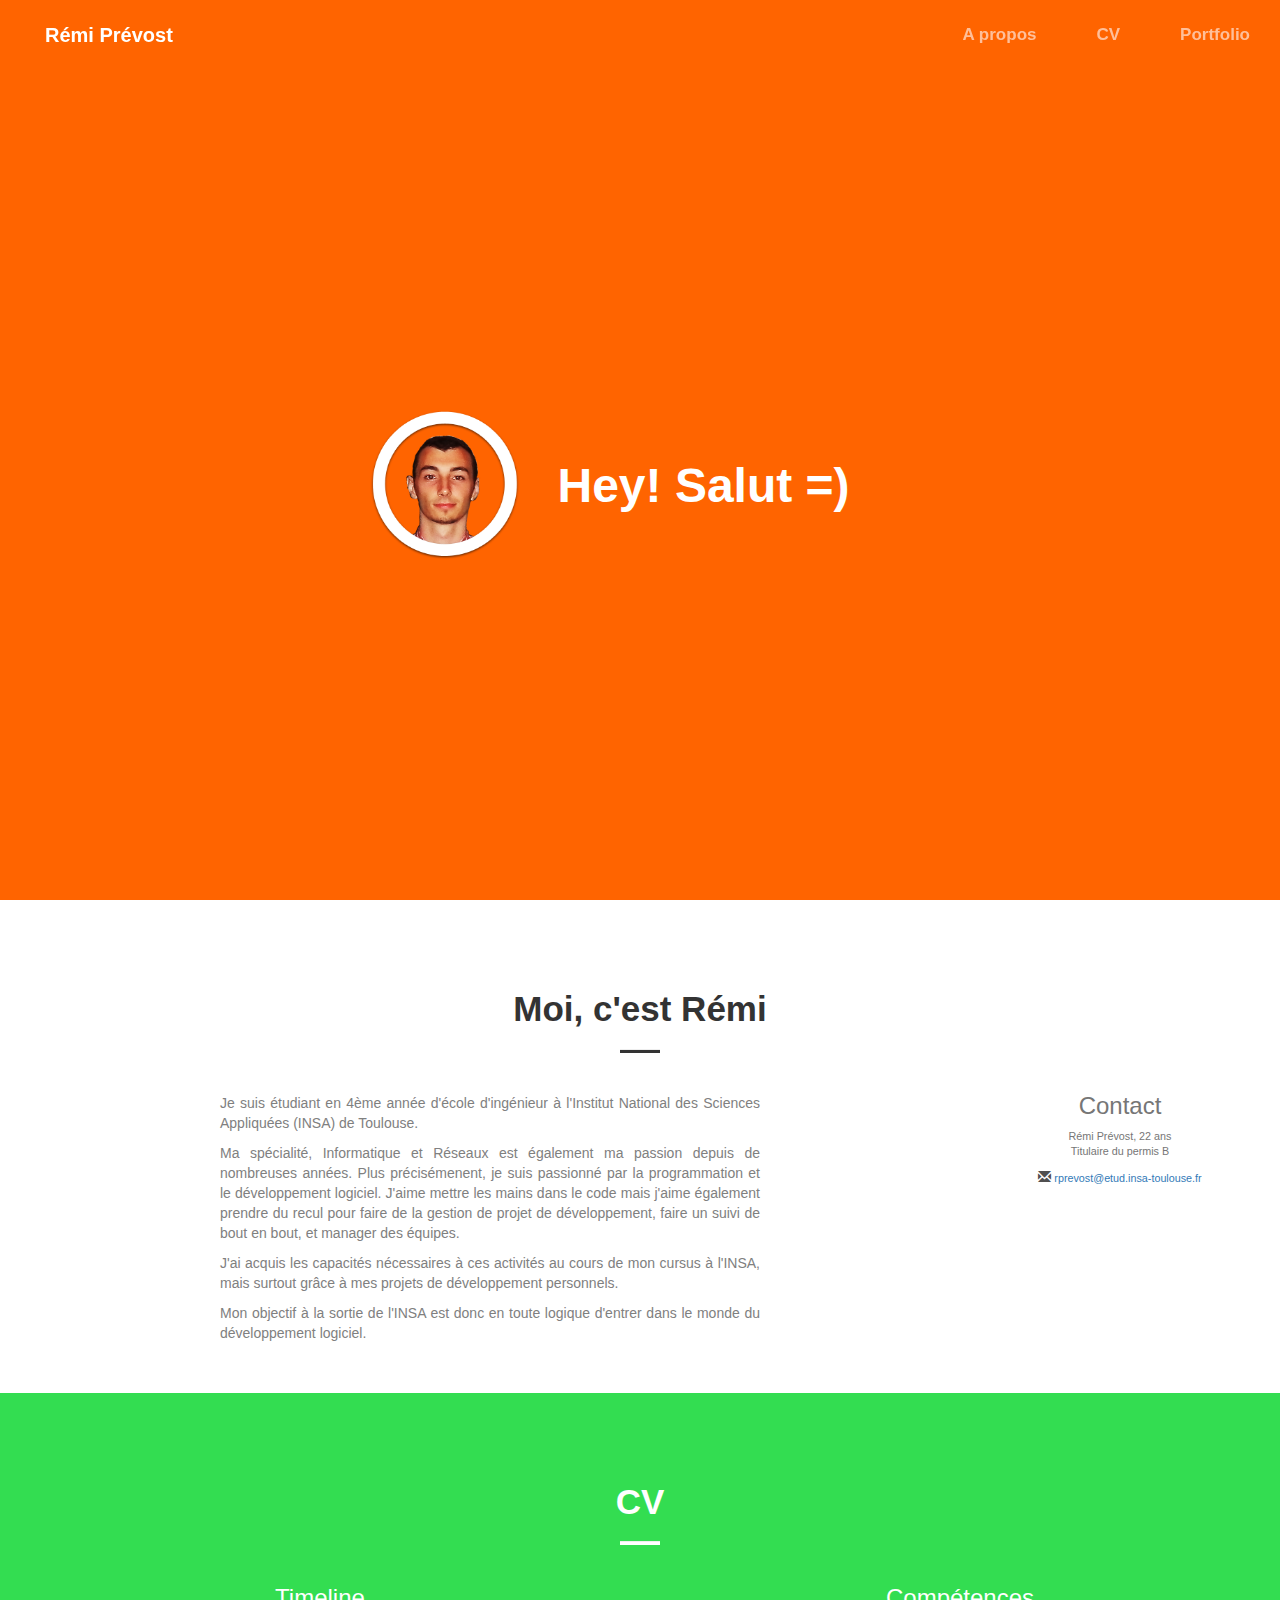
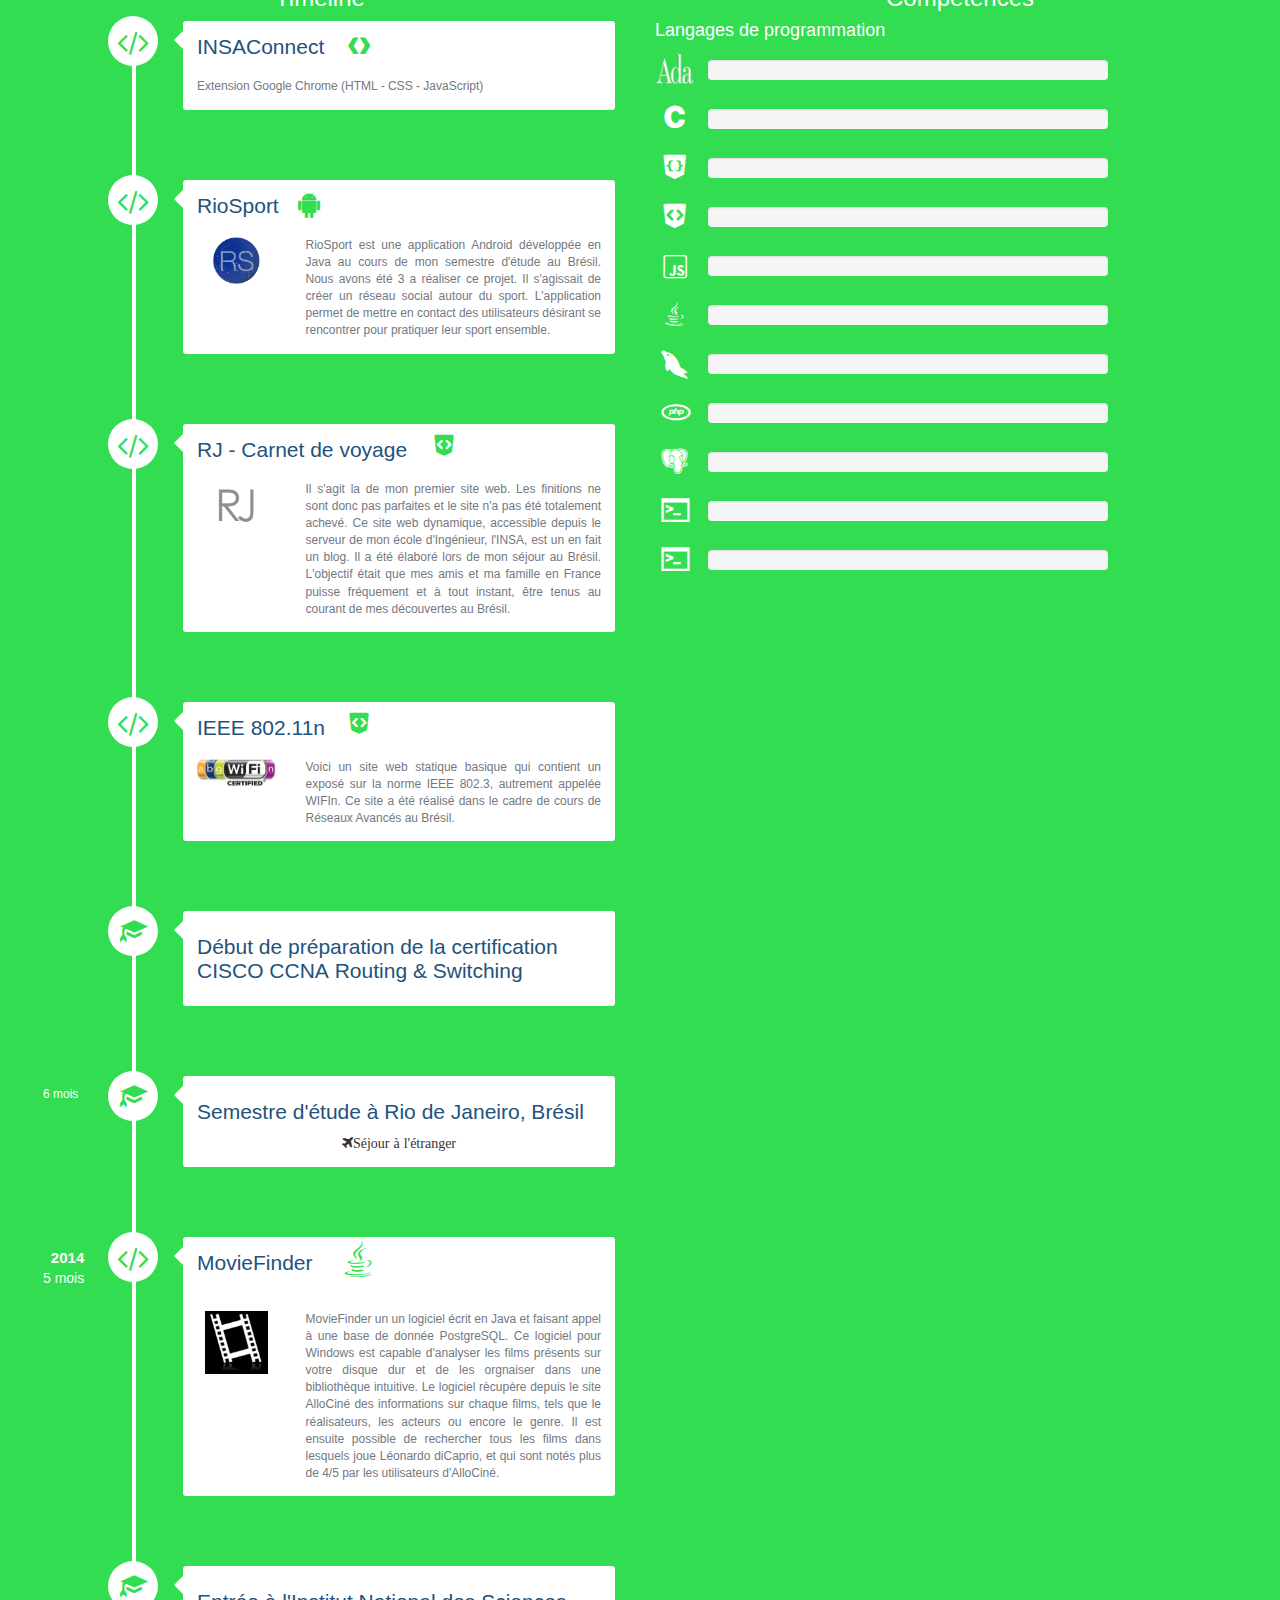
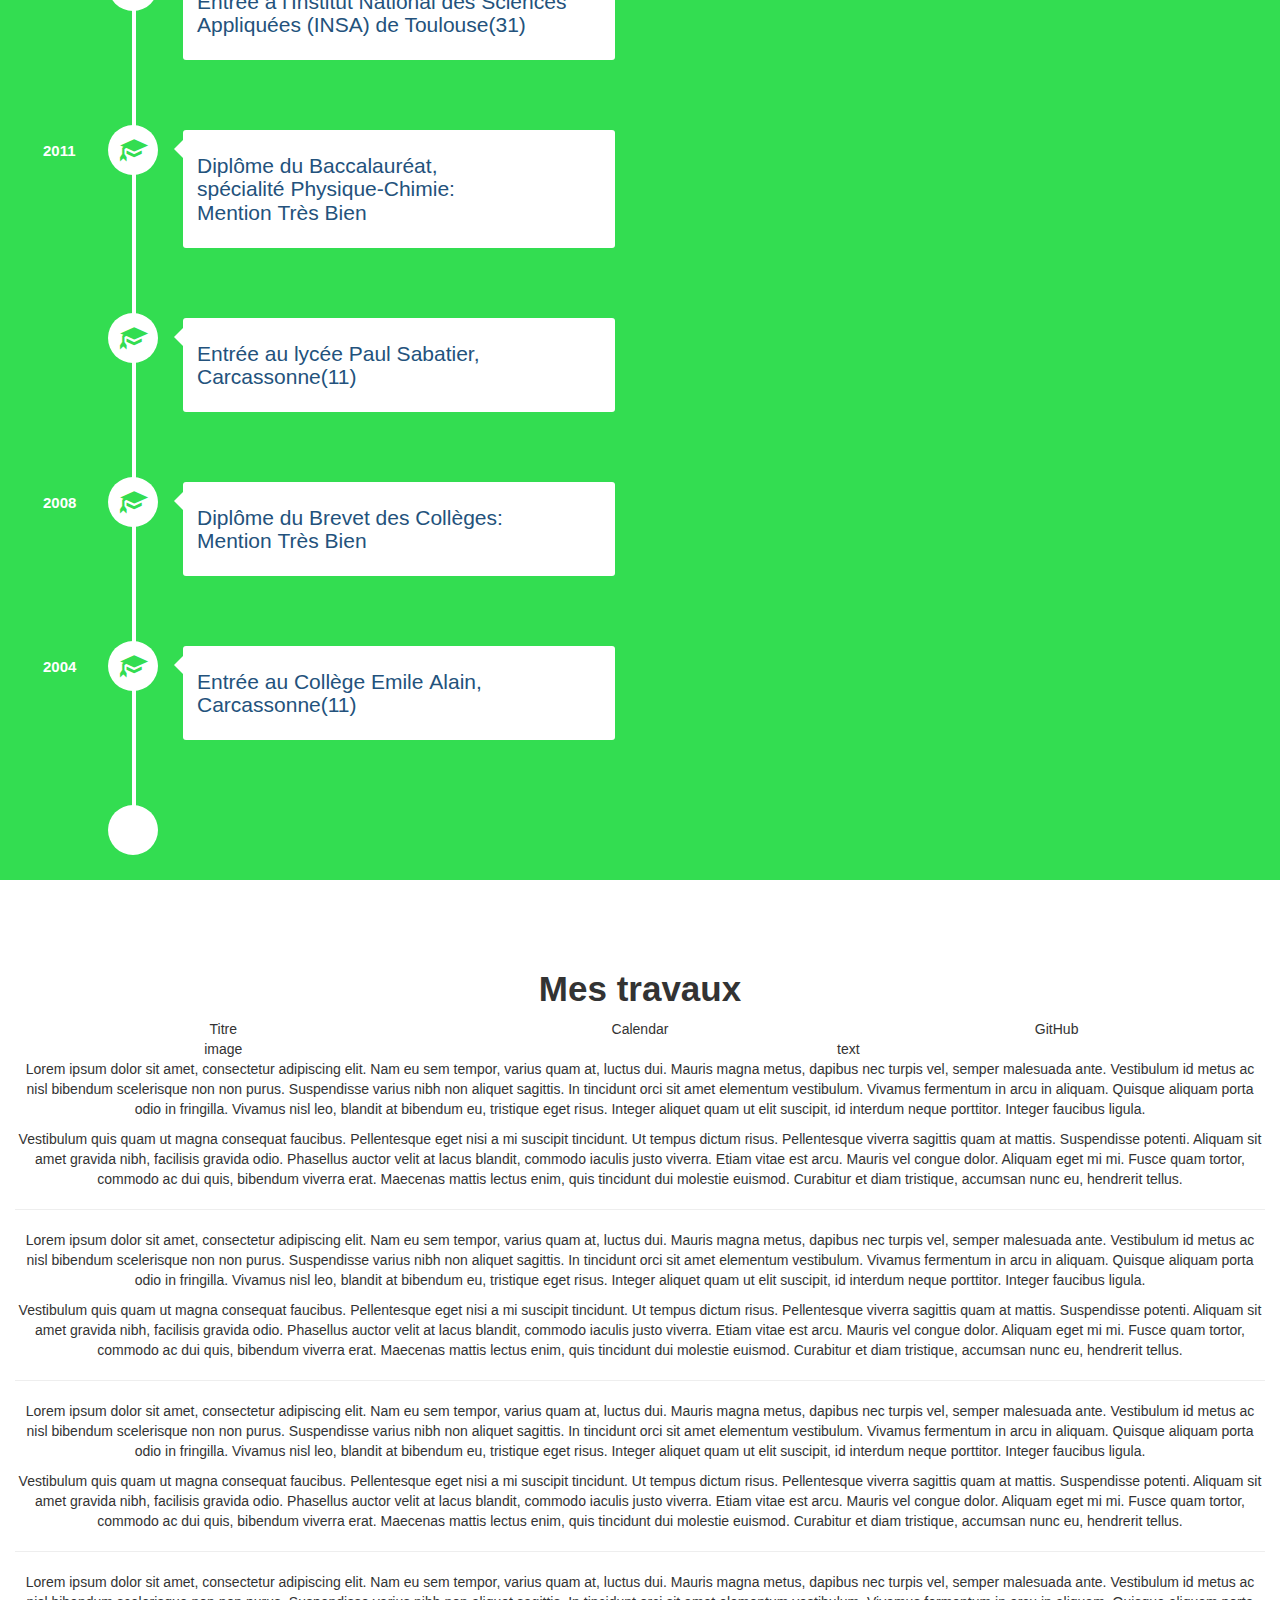
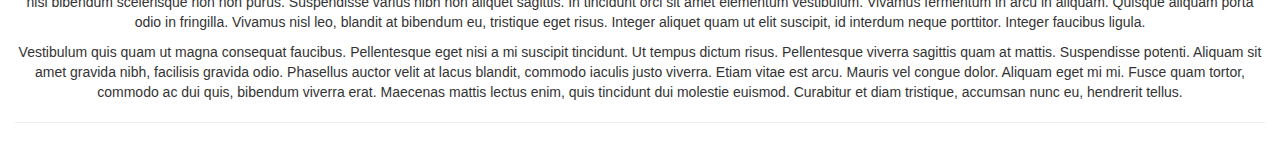
==== commit 522739ea: "langages de prog" ====
--- a/index.html
+++ b/index.html
@@ -309,7 +309,7 @@
                                                     </div>
                                                     <a href="#section_work">
                                                     </a>
-                                                    <div class=col-xs-1 style="padding-left:0px;top:-20px;">
+                                                    <div class=col-xs-1 style="padding-left:0;top:-20px;">
                                                         <i class="icon-java green" style="font-size:3em;" title="Java - PostgreSQL"></i>
                                                     </div>
                                                 </div>
@@ -407,19 +407,209 @@
                     </div>
                 </div>
 
-                <div class="col-xs-12 col-md-6">
+                <div id="competences" class="col-xs-12 col-md-6">
                     <h3>Compétences</h3>
 
-                    <div class="progress">
-                        <div class="progress-bar" role="progressbar" aria-valuenow="45" aria-valuemin="0" aria-valuemax="100" style="width: 0">
-                            <span class="sr-only">45% Complete</span>
-                        </div>
-                    </div>
-                    <div class="progress">
-                        <div class="progress-bar" role="progressbar" aria-valuenow="95" aria-valuemin="0" aria-valuemax="100" style="width: 0">
-                            <span class="sr-only">45% Complete</span>
-                        </div>
-                    </div>
+                    <h4 style="text-align:left">Langages de programmation</h4>
+
+                    <div class="row">
+
+                        <div class="col-xs-1">
+
+                            <img src="img/ada.png" style="width:40px;height:40px" alt="Ada" title="ada" />
+
+                        </div>
+                        <div class="col-xs-11">
+
+                            <div class="progress">
+                                <div class="progress-bar" role="progressbar" aria-valuenow="30" aria-valuemin="0" aria-valuemax="100" style="width: 0">
+                                    <span class="sr-only"></span>
+                                </div>
+                            </div>
+
+                        </div>
+                    </div>
+
+                    <div class="row">
+
+                        <div class="col-xs-1">
+
+                            <i class="icon-c" title="C"></i>
+
+                        </div>
+                        <div class="col-xs-11">
+
+                            <div class="progress">
+                                <div class="progress-bar" role="progressbar" aria-valuenow="90" aria-valuemin="0" aria-valuemax="100" style="width: 0">
+                                    <span class="sr-only"></span>
+                                </div>
+                            </div>
+
+                        </div>
+                    </div>
+
+                    <div class="row">
+
+                        <div class="col-xs-1">
+
+                            <i class="icon-css" title="CSS"></i>
+
+                        </div>
+                        <div class="col-xs-11">
+
+                            <div class="progress">
+                                <div class="progress-bar" role="progressbar" aria-valuenow="60" aria-valuemin="0" aria-valuemax="100" style="width: 0">
+                                    <span class="sr-only"></span>
+                                </div>
+                            </div>
+
+                        </div>
+                    </div>
+
+                    <div class="row">
+
+                        <div class="col-xs-1">
+
+                            <i class="icon-html" title="HTML"></i>
+
+                        </div>
+                        <div class="col-xs-11">
+
+                            <div class="progress">
+                                <div class="progress-bar" role="progressbar" aria-valuenow="60" aria-valuemin="0" aria-valuemax="100" style="width: 0">
+                                    <span class="sr-only"></span>
+                                </div>
+                            </div>
+
+                        </div>
+                    </div>
+
+                    <div class="row">
+
+                        <div class="col-xs-1">
+
+                            <i class="icon-javascript" title="Javascript"></i>
+
+                        </div>
+                        <div class="col-xs-11">
+
+                            <div class="progress">
+                                <div class="progress-bar" role="progressbar" aria-valuenow="85" aria-valuemin="0" aria-valuemax="100" style="width: 0">
+                                    <span class="sr-only"></span>
+                                </div>
+                            </div>
+
+                        </div>
+                    </div>
+
+                    <div class="row">
+
+                        <div class="col-xs-1">
+
+                            <i class="icon-java" title="Java"></i>
+
+                        </div>
+                        <div class="col-xs-11">
+
+                            <div class="progress">
+                                <div class="progress-bar" role="progressbar" aria-valuenow="95" aria-valuemin="0" aria-valuemax="100" style="width: 0">
+                                    <span class="sr-only"></span>
+                                </div>
+                            </div>
+
+                        </div>
+                    </div>
+
+                    <div class="row">
+
+                        <div class="col-xs-1">
+
+                            <i class="icon-mysql-alt" title="MySQL"></i>
+
+                        </div>
+                        <div class="col-xs-11">
+
+                            <div class="progress">
+                                <div class="progress-bar" role="progressbar" aria-valuenow="75" aria-valuemin="0" aria-valuemax="100" style="width: 0">
+                                    <span class="sr-only"></span>
+                                </div>
+                            </div>
+
+                        </div>
+                    </div>
+
+                    <div class="row">
+
+                        <div class="col-xs-1">
+
+                            <i class="icon-php" title="PHP"></i>
+
+                        </div>
+                        <div class="col-xs-11">
+
+                            <div class="progress">
+                                <div class="progress-bar" role="progressbar" aria-valuenow="45" aria-valuemin="0" aria-valuemax="100" style="width: 0">
+                                    <span class="sr-only"></span>
+                                </div>
+                            </div>
+
+                        </div>
+                    </div>
+
+                    <div class="row">
+
+                        <div class="col-xs-1">
+
+                            <i class="icon-postgres" title="PostgreSQL"></i>
+
+                        </div>
+                        <div class="col-xs-11">
+
+                            <div class="progress">
+                                <div class="progress-bar" role="progressbar" aria-valuenow="35" aria-valuemin="0" aria-valuemax="100" style="width: 0">
+                                    <span class="sr-only"></span>
+                                </div>
+                            </div>
+
+                        </div>
+                    </div>
+
+                    <div class="row">
+
+                        <div class="col-xs-1">
+
+                            <i class="icon-shell" title="Shell"></i>
+
+                        </div>
+                        <div class="col-xs-11">
+
+                            <div class="progress">
+                                <div class="progress-bar" role="progressbar" aria-valuenow="15" aria-valuemin="0" aria-valuemax="100" style="width: 0">
+                                    <span class="sr-only"></span>
+                                </div>
+                            </div>
+
+                        </div>
+                    </div>
+
+                    <div class="row">
+
+                        <div class="col-xs-1">
+
+                            <i class="icon-shell" title="Visual Basic for Applications (VBA)"></i>
+
+                        </div>
+                        <div class="col-xs-11">
+
+                            <div class="progress">
+                                <div class="progress-bar" role="progressbar" aria-valuenow="5" aria-valuemin="0" aria-valuemax="100" style="width: 0">
+                                    <span class="sr-only"></span>
+                                </div>
+                            </div>
+
+                        </div>
+                    </div>
+                    
                 </div>
             </div>
         </section>
--- a/css/style.css
+++ b/css/style.css
@@ -41,11 +41,12 @@
     margin-bottom:30px;
 }
 
+
 #section_cv {
     background-color: #33DD51;
 }
 
-    #section_cv h2, #section_cv h3 {
+    #section_cv h2, #section_cv h3, #section_cv h4{
         color: white;
     }
 
@@ -54,6 +55,11 @@
         width: 40px;
         height: 3px;
     }
+
+
+.timeline-label h4 {
+    color: #23527C !important;
+}
 
 h1 {
     padding-top: 30px;
@@ -84,7 +90,7 @@
     font-size: 2.5em;
 }
 
-.row h4 {
+.timeline-label h4 {
     text-align: left;
     font-size: 1.5em;
 }
@@ -92,10 +98,6 @@
 .titre_label {
     top: -10px;
     margin-left: 15px;
-}
-
-.formation h4 {
-    text-align: center;
 }
 
 .timeline-centered .timeline-entry {
@@ -493,8 +495,19 @@
                     }
 
 
+
 .description {
     text-align: justify;
+}
+
+#competences i{
+    color: white;
+    font-size: 2em;
+}
+
+.progress {
+    margin-top:9px;
+    max-width: 400px;
 }
 
 .progress-bar {
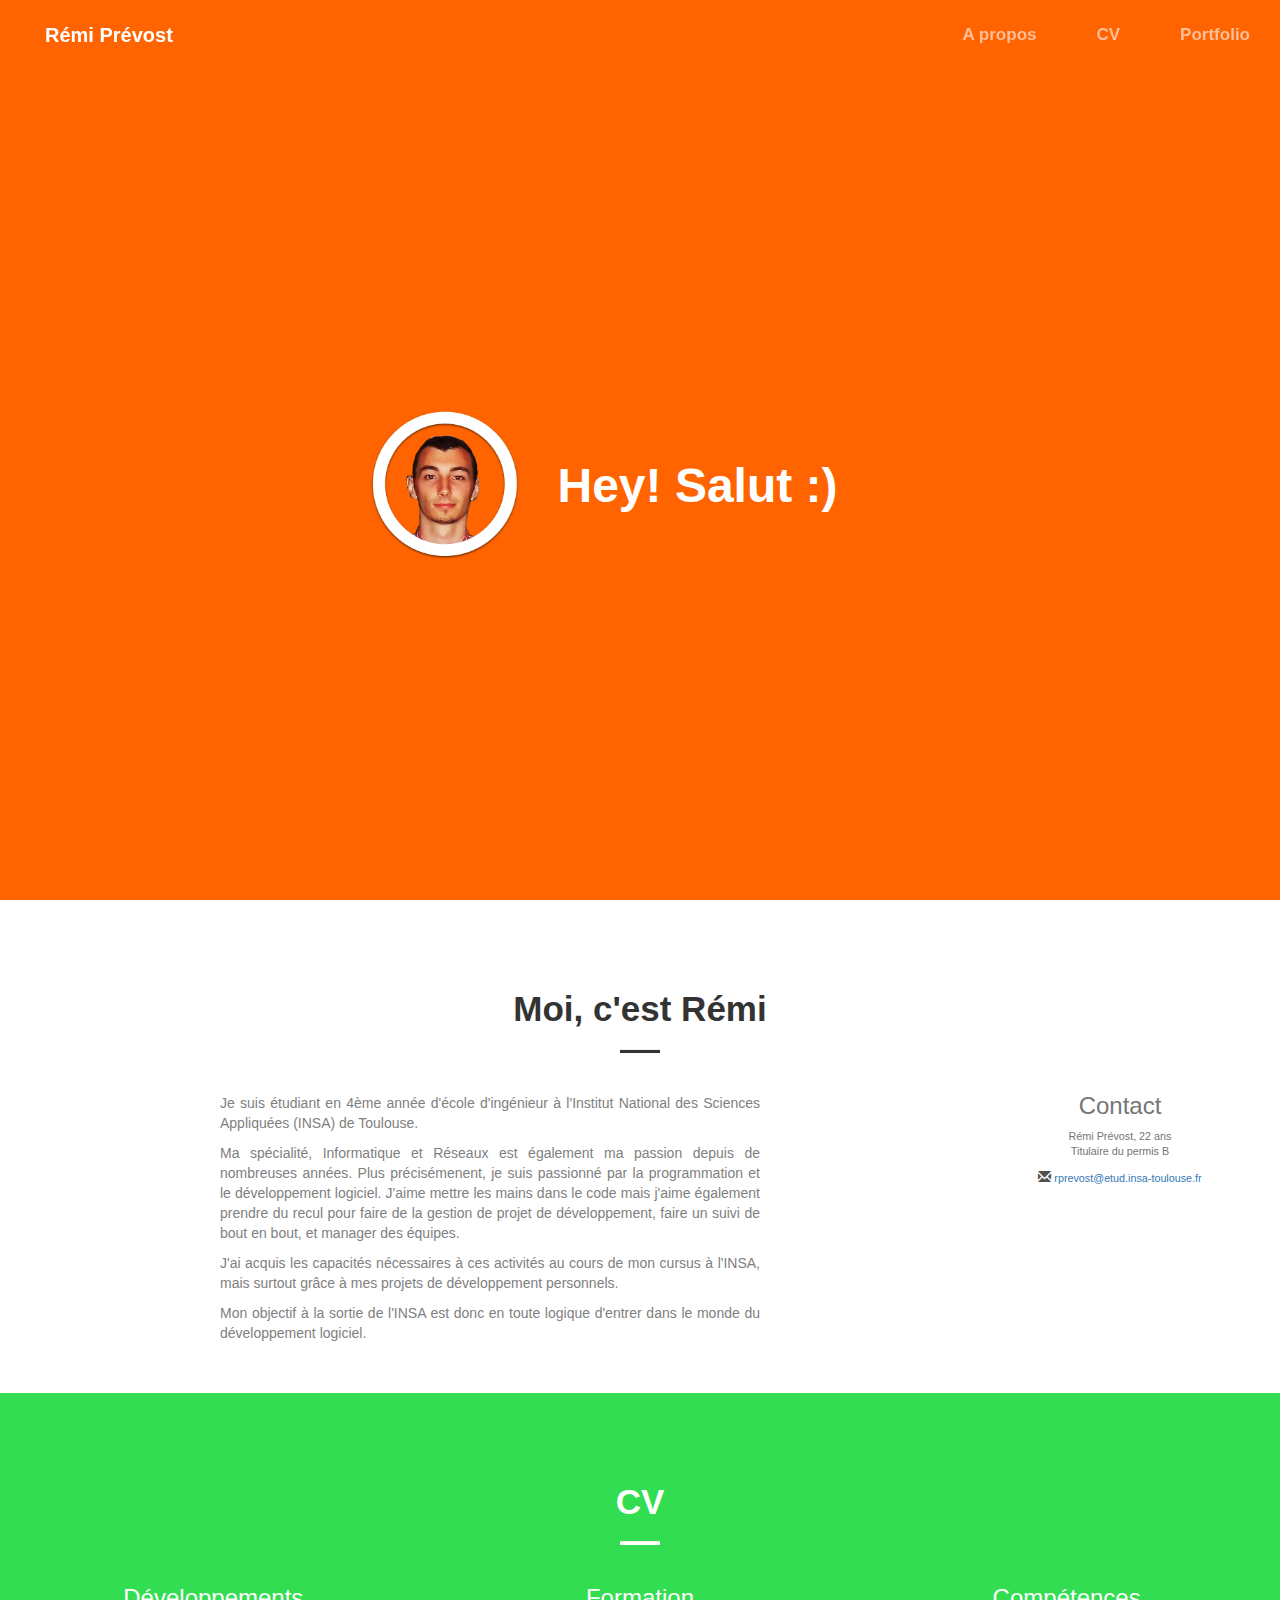
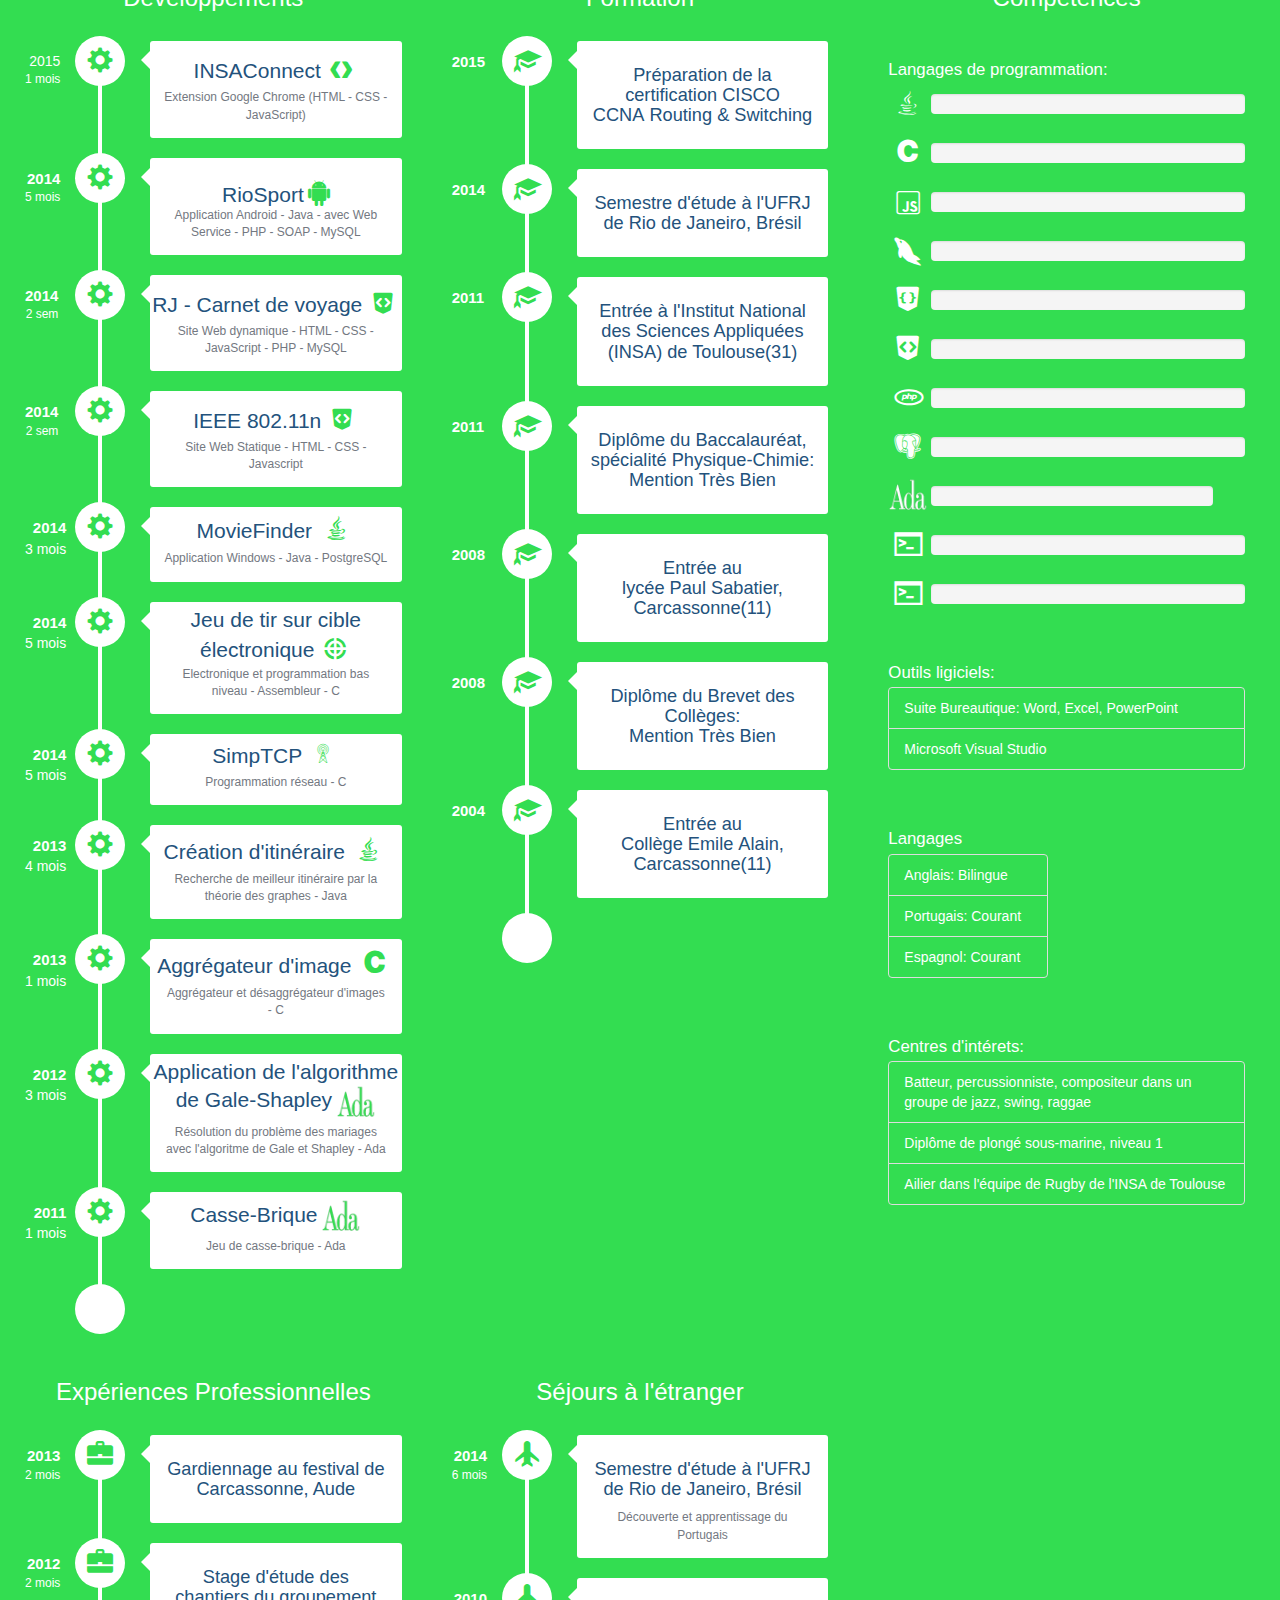
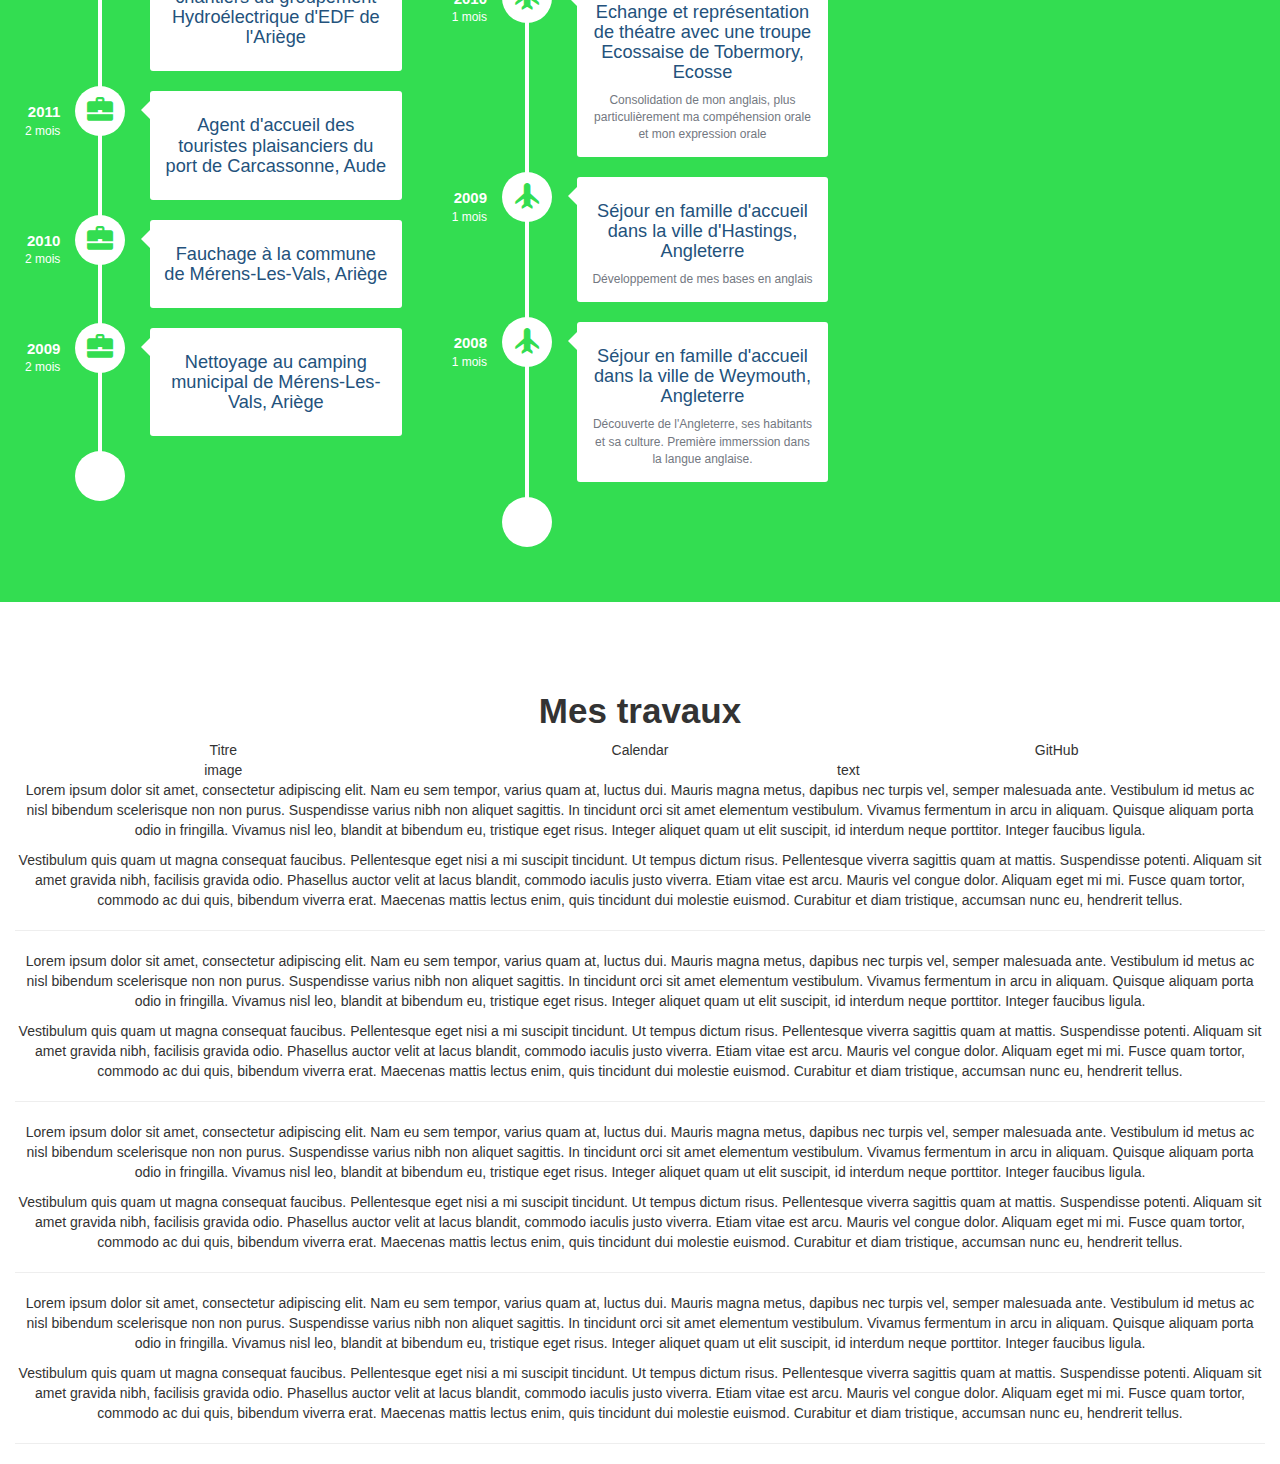
==== commit 1b5265d8: "après merens" ====
--- a/index.html
+++ b/index.html
@@ -54,7 +54,7 @@
                         <img src="img/me_cadre.png" alt="me" style="width:150px; height:150px" />
                     </div>
                     <div class="col-md-6">
-                        <h1>Hey! Salut =) </h1>
+                        <h1>Hey! Salut :) </h1>
                     </div>
                 </div>
             </div>
@@ -69,7 +69,7 @@
 
             <div class="row">
                 <div class="col-sm-9">
-                    <div id="description" >
+                    <div id="description">
                         <p>
                             Je suis étudiant en 4ème année d'école d'ingénieur à l'Institut National des
                             Sciences Appliquées (INSA) de Toulouse.
@@ -106,512 +106,822 @@
         </section>
 
 
-
         <section id="section_cv" class="col-xs-12">
             <h2>CV</h2>
             <hr />
-
             <div class="row">
-                <div class="col-xs-12 col-md-6">
-                    <h3>Timeline</h3>
-                    <div class="timeline-centered">
-
-                        <article class="timeline-entry">
-                            <div class="timeline-entry-inner">
-                                <time class="timeline-time" datetime="2014-01-10T03:45"><span></span> <span></span></time>
-                                <div class="timeline-icon ">
-                                    <i class="fa fa-code fa-2x green"></i>
-                                </div>
-                                <a href="#section_work">
-                                    <div id="0" class="timeline-label label_dev">
-                                        <div class="row">
-                                            <div class="container-fluid">
-                                                <div class="row">
-                                                    <div class="col-xs-1 titre_label" style="width:160px">
-                                                        <h4>INSAConnect</h4>
-                                                    </div>
-                                                    <a href="#section_work">
-                                                    </a>
-                                                    <div class=col-xs-1 style="padding-left:0;top:-4px;">
-                                                        <p></p><i class="icon-google-developers green" title="Extension Google Chrome (HTML - CSS - JavaScript)"></i></p>
-                                                    </div>
-                                                </div>
-                                            </div>
-                                        </div>
-                                        <div class="row">
-                                            <div class="col-xs-12">
-                                                <p class="description">
-                                                    Extension Google Chrome (HTML - CSS - JavaScript)
-                                                    <!--INSAConnect est une extension Google Chrome développée par mes soins.
-                                                    L'objectif de cette extension est d'offrir aux élèves et enseignants de l'INSA une connection
-                                                    automatique au réseau de l'INSA via le wifi dans les batîments ainsi que dans les résidences
-                                                    Promologis situées sur le campus.-->
-                                                </p>
-                                            </div>
-                                        </div>
-                                    </div>
-                                </a>
-                            </div>
-                        </article>
-                        <article class="timeline-entry">
-                            <div class="timeline-entry-inner">
-                                <time class="timeline-time" datetime="2014-01-10T03:45"><span></span> <span></span></time>
-                                <div class="timeline-icon ">
-                                    <i class="fa fa-code fa-2x green"></i>
-                                </div>
-                                <a href="#section_work">
-                                    <div id="0" class="timeline-label label_dev">
-                                        <div class="row">
-                                            <div class="container-fluid">
-                                                <div class="row">
-                                                    <div class="col-xs-1 titre_label" style="width:115px">
-                                                        <h4>RioSport</h4>
-                                                    </div>
-                                                    <a href="#section_work">
-                                                    </a>
-                                                    <div class=col-xs-1 style="padding-left:0px;top:-10px;">
-                                                        <i class="fa fa-android fa-2x green" title="Application Android avec Web Service (Java - PHP - SOAP - MySQL)"></i>
-                                                    </div>
-                                                </div>
-                                            </div>
-                                        </div>
-                                        <div class="row">
-                                            <div class="col-xs-3">
-                                                <img src="img/RioSport.png" style="width:60%" alt="RioSport" />
-                                            </div>
-                                            <div class="col-xs-9">
-                                                <p class="description">
-                                                    RioSport est une application Android développée en Java au cours de mon semestre d'étude au Brésil.
-                                                    Nous avons été 3 a réaliser ce projet. Il s'agissait de créer un réseau social autour du sport.
-                                                    L'application permet de mettre en contact des utilisateurs désirant se rencontrer pour pratiquer leur sport
-                                                    ensemble.
-                                                </p>
-                                            </div>
-                                        </div>
-                                    </div>
-                                </a>
-                            </div>
-                        </article>
-                        <article class="timeline-entry">
-                            <div class="timeline-entry-inner">
-                                <time class="timeline-time" datetime="2014-01-10T03:45"><span></span> <span></span></time>
-                                <div class="timeline-icon ">
-                                    <i class="fa fa-code fa-2x green"></i>
-                                </div>
-                                <a href="#section_work">
-                                    <div id="0" class="timeline-label label_dev">
-                                        <div class="row">
-                                            <div class="container-fluid">
-                                                <div class="row">
-                                                    <div class="col-xs-1 titre_label" style="width:245px">
-                                                        <h4>RJ - Carnet de voyage</h4>
-                                                    </div>
-                                                    <a href="#section_work">
-                                                    </a>
-                                                    <div class=col-xs-1 style="padding-left:0px;top:-7px;">
-                                                        <i class="icon-html green" title="HTML - CSS - JavaScript - PHP - MySQL"></i>
-                                                    </div>
-                                                </div>
-                                            </div>
-                                        </div>
-                                        <div class="row">
-                                            <div class="col-xs-3">
-                                                <img src="img/rj.png" style="width:60%" alt="RioSport" />
-                                            </div>
-                                            <div class="col-xs-9">
-                                                <p class="description">
-                                                    Il s'agit la de mon premier site web. Les finitions ne sont donc pas parfaites et le
-                                                    site n'a pas été totalement achevé. Ce site web dynamique, accessible depuis le serveur de mon école
-                                                    d'Ingénieur, l'INSA, est un en fait un blog. Il a été élaboré lors de mon séjour au Brésil. L'objectif
-                                                    était que mes amis et ma famille en France puisse fréquement et à tout instant, être tenus au courant
-                                                    de mes découvertes au Brésil.
-                                                </p>
-                                            </div>
-                                        </div>
-                                    </div>
-                                </a>
-                            </div>
-                        </article>
-                        <article class="timeline-entry">
-                            <div class="timeline-entry-inner">
-                                <time class="timeline-time" datetime="2014-01-10T03:45"><span></span> <span></span></time>
-                                <div class="timeline-icon ">
-                                    <i class="fa fa-code fa-2x green"></i>
-                                </div>
-                                <a href="#section_work">
-                                    <div id="0" class="timeline-label label_dev">
-                                        <div class="row">
-                                            <div class="container-fluid">
-                                                <div class="row">
-                                                    <div class="col-xs-1 titre_label" style="width:160px">
-                                                        <h4>IEEE 802.11n</h4>
-                                                    </div>
-                                                    <a href="#section_work">
-                                                    </a>
-                                                    <div class=col-xs-1 style="padding-left:0px;top:-7px;">
-                                                        <i class="icon-html green" title="HTML - CSS"></i>
-                                                    </div>
-                                                </div>
-                                            </div>
-                                        </div>
-                                        <div class="row">
-                                            <div class="col-xs-3">
-                                                <img src="img/ieee802.11n.png" style="width:100%" alt="ieee802.11n" />
-                                            </div>
-                                            <div class="col-xs-9">
-                                                <p class="description">
-                                                    Voici un site web statique basique qui contient un exposé sur la norme IEEE 802.3,
-                                                    autrement appelée WIFIn. Ce site a été réalisé dans le cadre de cours de Réseaux Avancés
-                                                    au Brésil.
-                                                </p>
-                                            </div>
-                                        </div>
-                                    </div>
-                                </a>
-                            </div>
-                        </article>
-                        <article class="timeline-entry">
-                            <div class="timeline-entry-inner">
-                                <time class="timeline-time" datetime="2014-01-10T03:45"><span></span> <span></span></time>
-                                <div class="timeline-icon ">
-                                    <i class="glyphicon glyphicon-education green"></i>
-                                </div>
-                                <div class="timeline-label">
-                                    <h4>Début de préparation de la certification CISCO CCNA&nbsp;Routing&nbsp;&amp;&nbsp;Switching</h4>
-                                </div>
-                            </div>
-                        </article>
-                        <article class="timeline-entry">
-                            <div class="timeline-entry-inner">
-                                <time class="timeline-time" datetime="2014-01-10T03:45"><span></span> <span>6 mois</span></time>
-                                <div class="timeline-icon ">
-                                    <i class="glyphicon glyphicon-education green" title="Formation"></i>
-                                </div>
-                                <div class="timeline-label">
-                                    <h4>Semestre d'étude à Rio de Janeiro, Brésil</h4>
-                                    <i class="fa fa-plane">Séjour à l'étranger</i>
-                                </div>
-                            </div>
-                        </article>
-                        <article class="timeline-entry">
-                            <div class="timeline-entry-inner">
-                                <time class="timeline-time" datetime="2014-01-10T03:45"><span>2014</span> <span></span>5 mois</time>
-                                <div class="timeline-icon ">
-                                    <i class="fa fa-code fa-2x green"></i>
-                                </div>
-                                <a href="#section_work">
-                                    <div id="0" class="timeline-label label_dev">
-                                        <div class="row">
-                                            <div class="container-fluid">
-                                                <div class="row">
-                                                    <div class="col-xs-1 titre_label" style="width:147px">
-                                                        <h4>MovieFinder</h4>
-                                                    </div>
-                                                    <a href="#section_work">
-                                                    </a>
-                                                    <div class=col-xs-1 style="padding-left:0;top:-20px;">
-                                                        <i class="icon-java green" style="font-size:3em;" title="Java - PostgreSQL"></i>
-                                                    </div>
-                                                </div>
-                                            </div>
-                                        </div>
-                                        <div class="row">
-                                            <div class="col-xs-3">
-                                                <img src="img/MovieFinder.png" style="width:80%" alt="ieee802.11n" />
-                                            </div>
-                                            <div class="col-xs-9">
-                                                <p class="description">
-                                                    MovieFinder un un logiciel écrit en Java et faisant appel à une base de donnée PostgreSQL. Ce logiciel pour Windows
-                                                    est capable d'analyser les films présents sur votre disque dur et de les orgnaiser dans une bibliothèque intuitive.
-                                                    Le logiciel rècupère depuis le site AlloCiné des informations sur chaque films, tels que le réalisateurs, les acteurs
-                                                    ou encore le genre. Il est ensuite possible de rechercher tous les films dans lesquels joue Léonardo diCaprio, et qui
-                                                    sont notés plus de 4/5 par les utilisateurs d'AlloCiné.
-                                                </p>
-                                            </div>
-                                        </div>
-                                    </div>
-                                </a>
-                            </div>
-                        </article>
-
-                        <article class="timeline-entry">
-                            <div class="timeline-entry-inner">
-                                <time class="timeline-time" datetime="2014-01-10T03:45"><span></span> <span></span></time>
-                                <div class="timeline-icon ">
-                                    <i class="glyphicon glyphicon-education green"></i>
-                                </div>
-                                <div class="timeline-label">
-                                    <h4>Entrée à l'Institut National des Sciences Appliquées (INSA) de Toulouse(31)</h4>
-                                </div>
-                            </div>
-                        </article>
-                        <article class="timeline-entry">
-                            <div class="timeline-entry-inner">
-                                <time class="timeline-time" datetime="2014-01-10T03:45"><span>2011</span> <span></span></time>
-                                <div class="timeline-icon ">
-                                    <i class="glyphicon glyphicon-education green"></i>
-                                </div>
-                                <div class="timeline-label">
-                                    <h4>Diplôme&nbsp;du&nbsp;Baccalauréat, spécialité&nbsp;Physique-Chimie: Mention&nbsp;Très&nbsp;Bien</h4>
-                                </div>
-                            </div>
-                        </article>
-                        <article class="timeline-entry">
-                            <div class="timeline-entry-inner">
-                                <time class="timeline-time" datetime="2014-01-10T03:45"><span></span> <span></span></time>
-                                <div class="timeline-icon ">
-                                    <i class="glyphicon glyphicon-education green"></i>
-                                </div>
-                                <div class="timeline-label">
-                                    <h4>Entrée au lycée&nbsp;Paul&nbsp;Sabatier, Carcassonne(11)</h4>
-                                </div>
-                            </div>
-                        </article>
-                        <article class="timeline-entry">
-                            <div class="timeline-entry-inner">
-                                <time class="timeline-time" datetime="2014-01-10T03:45"><span>2008</span> <span></span></time>
-                                <div class="timeline-icon ">
-                                    <i class="glyphicon glyphicon-education green"></i>
-                                </div>
-                                <div class="timeline-label">
-                                    <h4>Diplôme du Brevet des Collèges: Mention&nbsp;Très&nbsp;Bien</h4>
-                                </div>
-                            </div>
-                        </article>
-
-                        <article class="timeline-entry">
-                            <div class="timeline-entry-inner">
-                                <time class="timeline-time" datetime="2014-01-10T03:45"><span>2004</span> <span></span></time>
-                                <div class="timeline-icon ">
-                                    <i class="glyphicon glyphicon-education green"></i>
-                                </div>
-                                <div class="timeline-label">
-                                    <h4>Entrée au Collège&nbsp;Emile&nbsp;Alain, Carcassonne(11)</h4>
-                                </div>
-                            </div>
-                        </article>
-
-
-                        <article class="timeline-entry begin">
-
-                            <div class="timeline-entry-inner">
-
-                                <div class="timeline-icon" style="-webkit-transform: rotate(-90deg); -moz-transform: rotate(-90deg);">
-                                    <i class="entypo-flight"></i>
-                                </div>
-
-                            </div>
-
-                        </article>
-
+                <div class="col-xs-12 col-lg-8">
+                    <div class="row">
+                        <div class="col-sm-12 col-md-6">
+                            <h3>Développements</h3>
+                            <div class="timeline-centered">
+
+                                <article class="timeline-entry">
+                                    <div class="timeline-entry-inner">
+                                        <time class="timeline-time"><span></span>2015<span>1 mois</span></time>
+                                        <div class="timeline-icon ">
+                                            <i class="glyphicon glyphicon-cog green" title="Développement"></i>
+                                        </div>
+
+                                        <div class="timeline-label label_dev">
+                                            <div class="row">
+                                                <a href="#section_work">
+                                                    <h4>INSAConnect</h4>
+                                                    <span class="icon-google-developers green" title="Extension Google Chrome (HTML - CSS - JavaScript)"></span>
+                                                </a>
+                                            </div>
+                                            <div class="row">
+                                                <div class="col-xs-12">
+                                                    <p class="description">
+                                                        Extension Google Chrome (HTML - CSS - JavaScript)
+                                                        <!--INSAConnect est une extension Google Chrome développée par mes soins.
+                                L'objectif de cette extension est d'offrir aux élèves et enseignants de l'INSA une connection
+                                automatique au réseau de l'INSA via le wifi dans les batîments ainsi que dans les résidences
+                                Promologis situées sur le campus.-->
+                                                    </p>
+                                                </div>
+                                            </div>
+                                        </div>
+                                        </a>
+                                    </div>
+                                </article>
+
+                                <article class="timeline-entry">
+                                    <div class="timeline-entry-inner">
+                                        <time class="timeline-time"><span>2014</span><span>5 mois</span></time>
+                                        <div class="timeline-icon ">
+                                            <i class="glyphicon glyphicon-cog green" title="Développement"></i>
+                                        </div>
+                                        <div class="timeline-label label_dev">
+                                            <div class="row">
+                                                <a href="#section_work">
+                                                    <h4>RioSport</h4>
+                                                    <span class="fa fa-android fa-2x green" title="Application Android avec Web Service (Java - PHP - SOAP - MySQL)"></span>
+                                                </a>
+                                            </div>
+                                            <div class="row">
+                                                <div class="col-xs-12">
+                                                    <p class="description">
+                                                        Application Android - Java - avec Web Service  - PHP - SOAP - MySQL
+                                                        <!--RioSport est une application Android développée en Java au cours de mon semestre d'étude au Brésil.
+                                Nous avons été 3 a réaliser ce projet. Il s'agissait de créer un réseau social autour du sport.
+                                L'application permet de mettre en contact des utilisateurs désirant se rencontrer pour pratiquer leur sport
+                                ensemble.-->
+                                                    </p>
+                                                </div>
+                                            </div>
+                                        </div>
+                                    </div>
+                                </article>
+
+                                <article class="timeline-entry">
+                                    <div class="timeline-entry-inner">
+                                        <time class="timeline-time"><span>2014</span><span>2 sem</span></time>
+                                        <div class="timeline-icon ">
+                                            <i class="glyphicon glyphicon-cog green" title="Développement"></i>
+                                        </div>
+                                        <div class="timeline-label label_dev">
+                                            <div class="row">
+                                                <a href="#section_work">
+                                                    <h4>RJ - Carnet de voyage</h4>
+                                                    <i class="icon-html green" title="HTML - CSS - JavaScript - PHP - MySQL"></i>
+                                                </a>
+                                            </div>
+                                            <div class="row">
+                                                <div class="col-xs-12">
+                                                    <p class="description">
+                                                        Site Web dynamique - HTML - CSS - JavaScript - PHP - MySQL
+                                                        <!--Il s'agit la de mon premier site web. Les finitions ne sont donc pas parfaites et le
+                                site n'a pas été totalement achevé. Ce site web dynamique, accessible depuis le serveur de mon école
+                                d'Ingénieur, l'INSA, est un en fait un blog. Il a été élaboré lors de mon séjour au Brésil. L'objectif
+                                était que mes amis et ma famille en France puisse fréquement et à tout instant, être tenus au courant
+                                de mes découvertes au Brésil.-->
+                                                    </p>
+                                                </div>
+                                            </div>
+                                        </div>
+                                    </div>
+                                </article>
+
+                                <article class="timeline-entry">
+                                    <div class="timeline-entry-inner">
+                                        <time class="timeline-time"><span>2014</span><span>2 sem</span></time>
+                                        <div class="timeline-icon ">
+                                            <i class="glyphicon glyphicon-cog green" title="Développement"></i>
+                                        </div>
+
+                                        <div id="0" class="timeline-label label_dev">
+                                            <div class="row">
+                                                <a href="#section_work">
+                                                    <h4>IEEE 802.11n</h4>
+                                                    <i class="icon-html green" title="HTML - CSS"></i>
+                                                </a>
+                                            </div>
+                                            <div class="row">
+                                                <div class="col-xs-12">
+                                                    <p class="description">
+                                                        Site Web Statique - HTML - CSS - Javascript
+                                                        <!--Voici un site web statique basique qui contient un exposé sur la norme IEEE 802.3,
+                                autrement appelée WIFIn. Ce site a été réalisé dans le cadre de cours de Réseaux Avancés
+                                au Brésil.-->
+                                                    </p>
+                                                </div>
+                                            </div>
+                                        </div>
+                                    </div>
+                                </article>
+
+                                <article class="timeline-entry">
+                                    <div class="timeline-entry-inner">
+                                        <time class="timeline-time"><span>2014</span> <span></span>3 mois</time>
+                                        <div class="timeline-icon ">
+                                            <i class="glyphicon glyphicon-cog green" title="Développement"></i>
+                                        </div>
+                                        <div class="timeline-label label_dev" style="padding-top:3px">
+                                            <div class="row">
+                                                <a href="#section_work">
+                                                    <h4>MovieFinder</h4>
+                                                    <i class="icon-java-bold green" style="font-size:2em;" title="Java - PostgreSQL"></i>
+                                                </a>
+                                            </div>
+                                            <div class="row">
+                                                <div class="col-xs-12">
+                                                    <p class="description">
+                                                        Application Windows - Java - PostgreSQL
+                                                        <!--MovieFinder un un logiciel écrit en Java et faisant appel à une base de donnée PostgreSQL. Ce logiciel pour Windows
+                                est capable d'analyser les films présents sur votre disque dur et de les orgnaiser dans une bibliothèque intuitive.
+                                Le logiciel rècupère depuis le site AlloCiné des informations sur chaque films, tels que le réalisateurs, les acteurs
+                                ou encore le genre. Il est ensuite possible de rechercher tous les films dans lesquels joue Léonardo diCaprio, et qui
+                                sont notés plus de 4/5 par les utilisateurs d'AlloCiné.-->
+                                                    </p>
+                                                </div>
+                                            </div>
+                                        </div>
+                                    </div>
+                                </article>
+
+                                <article class="timeline-entry">
+                                    <div class="timeline-entry-inner">
+                                        <time class="timeline-time"><span>2014</span> <span></span>5 mois</time>
+                                        <div class="timeline-icon ">
+                                            <i class="glyphicon glyphicon-cog green" title="Développement"></i>
+                                        </div>
+                                        <div class="timeline-label label_dev" style="padding-top:6px">
+                                            <div class="row">
+                                                <a href="#section_work">
+                                                    <h4>Jeu de tir sur cible électronique</h4>
+                                                    <i class="icon-target green" title="Assembleur - C"></i>
+                                                </a>
+                                            </div>
+                                            <div class="row">
+                                                <div class="col-xs-12">
+                                                    <p class="description">
+                                                        Electronique et programmation bas niveau - Assembleur - C
+                                                    </p>
+                                                </div>
+                                            </div>
+                                        </div>
+                                    </div>
+                                </article>
+
+                                <article class="timeline-entry">
+                                    <div class="timeline-entry-inner">
+                                        <time class="timeline-time"><span>2014</span> <span></span>5 mois</time>
+                                        <div class="timeline-icon ">
+                                            <i class="glyphicon glyphicon-cog green" title="Développement"></i>
+                                        </div>
+                                        <div class="timeline-label label_dev" style="padding-top:6px">
+                                            <div class="row">
+                                                <a href="#section_work">
+                                                    <h4>SimpTCP</h4>
+                                                    <i class="icon-antenna green" title="C"></i>
+                                                </a>
+                                            </div>
+                                            <div class="row">
+                                                <div class="col-xs-12">
+                                                    <p class="description">
+                                                        Programmation réseau - C
+                                                    </p>
+                                                </div>
+                                            </div>
+                                        </div>
+                                    </div>
+                                </article>
+
+                                <article class="timeline-entry">
+                                    <div class="timeline-entry-inner">
+                                        <time class="timeline-time"><span>2013</span> <span></span>4 mois</time>
+                                        <div class="timeline-icon ">
+                                            <i class="glyphicon glyphicon-cog green" title="Développement"></i>
+                                        </div>
+                                        <div class="timeline-label label_dev" style="padding-top:6px">
+                                            <div class="row">
+                                                <a href="#section_work">
+                                                    <h4>Création d'itinéraire</h4>
+                                                    <i class="icon-java-bold green" style="font-size:2em;" title=" java"></i>
+                                                </a>
+                                            </div>
+                                            <div class="row">
+                                                <div class="col-xs-12">
+                                                    <p class="description">
+                                                        Recherche de meilleur itinéraire par la théorie des graphes - Java
+                                                    </p>
+                                                </div>
+                                            </div>
+                                        </div>
+                                    </div>
+                                </article>
+
+                                <article class="timeline-entry">
+                                    <div class="timeline-entry-inner">
+                                        <time class="timeline-time"><span>2013</span> <span></span>1 mois</time>
+                                        <div class="timeline-icon ">
+                                            <i class="glyphicon glyphicon-cog green" title="Développement"></i>
+                                        </div>
+                                        <div class="timeline-label label_dev" style="padding-top:6px">
+                                            <div class="row">
+                                                <a href="#section_work">
+                                                    <h4>Aggrégateur d'image</h4>
+                                                    <i class="icon-c green" style="font-size:2em;" title="C"></i>
+                                                </a>
+                                            </div>
+                                            <div class="row">
+                                                <div class="col-xs-12">
+                                                    <p class="description">
+                                                        Aggrégateur et désaggrégateur d'images - C
+                                                    </p>
+                                                </div>
+                                            </div>
+                                        </div>
+                                    </div>
+                                </article>
+
+                                <article class="timeline-entry">
+                                    <div class="timeline-entry-inner">
+                                        <time class="timeline-time"><span>2012</span> <span></span>3 mois</time>
+                                        <div class="timeline-icon ">
+                                            <i class="glyphicon glyphicon-cog green" title="Développement"></i>
+                                        </div>
+                                        <div class="timeline-label label_dev" style="padding-top:6px">
+                                            <div class="row">
+                                                <a href="#section_work">
+                                                    <h4>Application de l'algorithme de Gale-Shapley</h4>
+                                                    <img src="img/ada_green.png" style="width:40px;height:40px" alt="Ada" title="Ada" />
+                                                </a>
+                                            </div>
+                                            <div class="row">
+                                                <div class="col-xs-12">
+                                                    <p class="description">
+                                                        Résolution du problème des mariages avec l'algoritme de Gale et Shapley - Ada
+                                                    </p>
+                                                </div>
+                                            </div>
+                                        </div>
+                                    </div>
+                                </article>
+
+                                <article class="timeline-entry">
+                                    <div class="timeline-entry-inner">
+                                        <time class="timeline-time"><span>2011</span> <span></span>1 mois</time>
+                                        <div class="timeline-icon ">
+                                            <i class="glyphicon glyphicon-cog green" title="Développement"></i>
+                                        </div>
+                                        <div class="timeline-label label_dev" style="padding-top:6px">
+                                            <div class="row">
+                                                <a href="#section_work">
+                                                    <h4>Casse-Brique</h4>
+                                                    <img src="img/ada_green.png" style="width:40px;height:40px" alt="Ada" title="Ada" />
+                                                </a>
+                                            </div>
+                                            <div class="row">
+                                                <div class="col-xs-12">
+                                                    <p class="description">
+                                                        Jeu de casse-brique - Ada
+                                                    </p>
+                                                </div>
+                                            </div>
+                                        </div>
+                                    </div>
+                                </article>
+
+                                <article class="timeline-entry begin">
+
+                                    <div class="timeline-entry-inner">
+
+                                        <div class="timeline-icon" style="-webkit-transform: rotate(-90deg); -moz-transform: rotate(-90deg);">
+                                            <i class="entypo-flight"></i>
+                                        </div>
+
+                                    </div>
+
+                                </article>
+
+                            </div>
+                        </div>
+
+                        <div class="col-sm-12 col-md-6">
+                            <h3>Formation</h3>
+                            <div class="timeline-centered">
+
+                                <article class="timeline-entry">
+                                    <div class="timeline-entry-inner">
+                                        <time class="timeline-time" datetime="2014-01-10T03:45"><span>2015</span><span></span></time>
+                                        <div class="timeline-icon ">
+                                            <i class="glyphicon glyphicon-education green" title="Formation"></i>
+                                        </div>
+                                        <div class="timeline-label">
+                                            <h5>Préparation de la certification CISCO CCNA&nbsp;Routing&nbsp;&amp;&nbsp;Switching</h5>
+                                        </div>
+                                    </div>
+                                </article>
+
+                                <article class="timeline-entry">
+                                    <div class="timeline-entry-inner">
+                                        <time class="timeline-time" datetime="2014-01-10T03:45"><span>2014</span> <span></span></time>
+                                        <div class="timeline-icon ">
+                                            <i class="glyphicon glyphicon-education green" title="Formation"></i>
+                                        </div>
+                                        <div class="timeline-label">
+                                            <h5>Semestre d'étude à l'UFRJ de Rio de Janeiro, Brésil</h5>
+                                        </div>
+                                    </div>
+                                </article>
+
+                                <article class="timeline-entry">
+                                    <div class="timeline-entry-inner">
+                                        <time class="timeline-time"><span>2011</span> <span></span></time>
+                                        <div class="timeline-icon ">
+                                            <i class="glyphicon glyphicon-education green" title="Formation"></i>
+                                        </div>
+                                        <div class="timeline-label">
+                                            <h5>Entrée à l'Institut National des Sciences Appliquées (INSA) de Toulouse(31)</h5>
+                                        </div>
+                                    </div>
+                                </article>
+
+                                <article class="timeline-entry">
+                                    <div class="timeline-entry-inner">
+                                        <time class="timeline-time" datetime="2014-01-10T03:45"><span>2011</span> <span></span></time>
+                                        <div class="timeline-icon ">
+                                            <i class="glyphicon glyphicon-education green" title="Formation"></i>
+                                        </div>
+                                        <div class="timeline-label">
+                                            <h5>Diplôme&nbsp;du&nbsp;Baccalauréat, spécialité&nbsp;Physique-Chimie: Mention&nbsp;Très&nbsp;Bien</h5>
+                                        </div>
+                                    </div>
+                                </article>
+
+                                <article class="timeline-entry">
+                                    <div class="timeline-entry-inner">
+                                        <time class="timeline-time"><span>2008</span> <span></span></time>
+                                        <div class="timeline-icon ">
+                                            <i class="glyphicon glyphicon-education green" title="Formation"></i>
+                                        </div>
+                                        <div class="timeline-label">
+                                            <h5>Entrée au lycée&nbsp;Paul&nbsp;Sabatier, Carcassonne(11)</h5>
+                                        </div>
+                                    </div>
+                                </article>
+
+                                <article class="timeline-entry">
+                                    <div class="timeline-entry-inner">
+                                        <time class="timeline-time"><span>2008</span> <span></span></time>
+                                        <div class="timeline-icon ">
+                                            <i class="glyphicon glyphicon-education green" title="Formation"></i>
+                                        </div>
+                                        <div class="timeline-label">
+                                            <h5>Diplôme du Brevet des Collèges: Mention&nbsp;Très&nbsp;Bien</h5>
+                                        </div>
+                                    </div>
+                                </article>
+
+                                <article class="timeline-entry">
+                                    <div class="timeline-entry-inner">
+                                        <time class="timeline-time"><span>2004</span> <span></span></time>
+                                        <div class="timeline-icon ">
+                                            <i class="glyphicon glyphicon-education green" title="Formation"></i>
+                                        </div>
+                                        <div class="timeline-label">
+                                            <h5>Entrée au Collège&nbsp;Emile&nbsp;Alain, Carcassonne(11)</h5>
+                                        </div>
+                                    </div>
+                                </article>
+
+                                <article class="timeline-entry begin">
+
+                                    <div class="timeline-entry-inner">
+
+                                        <div class="timeline-icon" style="-webkit-transform: rotate(-90deg); -moz-transform: rotate(-90deg);">
+                                            <i class="entypo-flight"></i>
+                                        </div>
+
+                                    </div>
+
+                                </article>
+
+                            </div>
+                        </div>
                     </div>
+
+                    <div class="row">
+                        <div class="col-sm-12 col-md-6">
+
+                            <h3>Expériences Professionnelles</h3>
+                            <div class="timeline-centered">
+
+                                <article class="timeline-entry">
+                                    <div class="timeline-entry-inner">
+                                        <time class="timeline-time"><span>2013</span><span>2 mois</span></time>
+                                        <div class="timeline-icon ">
+                                            <i class="glyphicon glyphicon-briefcase green" title="Expérience professionnelle"></i>
+                                        </div>
+                                        <div class="timeline-label">
+                                            <h5>Gardiennage au festival de Carcassonne, Aude</h5>
+                                        </div>
+                                    </div>
+                                </article>
+
+                                <article class="timeline-entry">
+                                    <div class="timeline-entry-inner">
+                                        <time class="timeline-time"><span>2012</span> <span>2 mois</span></time>
+                                        <div class="timeline-icon ">
+                                            <i class="glyphicon glyphicon-briefcase green" title="Expérience professionnelle"></i>
+                                        </div>
+                                        <div class="timeline-label">
+                                            <h5>Stage d'étude des chantiers du groupement Hydroélectrique d'EDF de l'Ariège</h5>
+                                        </div>
+                                    </div>
+                                </article>
+
+                                <article class="timeline-entry">
+                                    <div class="timeline-entry-inner">
+                                        <time class="timeline-time"><span>2011</span> <span>2 mois</span></time>
+                                        <div class="timeline-icon ">
+                                            <i class="glyphicon glyphicon-briefcase green" title="Expérience professionnelle"></i>
+                                        </div>
+                                        <div class="timeline-label">
+                                            <h5>Agent d'accueil des touristes plaisanciers du port de Carcassonne, Aude</h5>
+                                        </div>
+                                    </div>
+                                </article>
+
+                                <article class="timeline-entry">
+                                    <div class="timeline-entry-inner">
+                                        <time class="timeline-time"><span>2010</span> <span>2 mois</span></time>
+                                        <div class="timeline-icon ">
+                                            <i class="glyphicon glyphicon-briefcase green" title="Expérience professionnelle"></i>
+                                        </div>
+                                        <div class="timeline-label">
+                                            <h5>Fauchage à la commune de Mérens-Les-Vals, Ariège</h5>
+                                        </div>
+                                    </div>
+                                </article>
+
+                                <article class="timeline-entry">
+                                    <div class="timeline-entry-inner">
+                                        <time class="timeline-time"><span>2009</span> <span>2 mois</span></time>
+                                        <div class="timeline-icon ">
+                                            <i class="glyphicon glyphicon-briefcase green" title="Expérience professionnelle"></i>
+                                        </div>
+                                        <div class="timeline-label">
+                                            <h5>Nettoyage au camping municipal de Mérens-Les-Vals, Ariège</h5>
+                                        </div>
+                                    </div>
+                                </article>
+
+                                <article class="timeline-entry begin">
+
+                                    <div class="timeline-entry-inner">
+
+                                        <div class="timeline-icon" style="-webkit-transform: rotate(-90deg); -moz-transform: rotate(-90deg);">
+                                            <i class="entypo-flight"></i>
+                                        </div>
+
+                                    </div>
+
+                                </article>
+
+                            </div>
+                        </div>
+
+                        <div class="col-sm-12 col-md-6">
+                            <h3>Séjours à l'étranger</h3>
+                            <div class="timeline-centered">
+
+                                <article class="timeline-entry">
+                                    <div class="timeline-entry-inner">
+                                        <time class="timeline-time"><span>2014</span> <span>6 mois</span></time>
+                                        <div class="timeline-icon ">
+                                            <i class="glyphicon glyphicon-plane green" style="left:-1px;" title="Sejour à l'étranger"></i>
+                                        </div>
+                                        <div class="timeline-label">
+                                            <h5>Semestre d'étude à l'UFRJ de Rio de Janeiro, Brésil</h5>
+                                            <p>Découverte et apprentissage du Portugais</p>
+                                        </div>
+                                    </div>
+                                </article>
+
+                                <article class="timeline-entry">
+                                    <div class="timeline-entry-inner">
+                                        <time class="timeline-time"><span>2010</span><span>1 mois</span></time>
+                                        <div class="timeline-icon ">
+                                            <i class="glyphicon glyphicon-plane green" style="left:-1px;" title="Sejour à l'étranger"></i>
+                                        </div>
+                                        <div class="timeline-label">
+                                            <h5>Echange et représentation de théatre avec une troupe Ecossaise de Tobermory, Ecosse</h5>
+                                            <p>Consolidation de mon anglais, plus particulièrement ma compéhension orale et mon expression orale</p>
+                                        </div>
+                                    </div>
+                                </article>
+
+                                <article class="timeline-entry">
+                                    <div class="timeline-entry-inner">
+                                        <time class="timeline-time"><span>2009</span> <span>1 mois</span></time>
+                                        <div class="timeline-icon ">
+                                            <i class="glyphicon glyphicon-plane green" style="left:-1px;" title="Sejour à l'étranger"></i>
+                                        </div>
+                                        <div class="timeline-label">
+                                            <h5>Séjour en famille d'accueil dans la ville d'Hastings, Angleterre</h5>
+                                            <p>Développement de mes bases en anglais</p>
+                                        </div>
+                                    </div>
+                                </article>
+
+                                <article class="timeline-entry">
+                                    <div class="timeline-entry-inner">
+                                        <time class="timeline-time"><span>2008</span> <span>1 mois</span></time>
+                                        <div class="timeline-icon ">
+                                            <i class="glyphicon glyphicon-plane green" style="left:-1px;" title="Sejour à l'étranger"></i>
+                                        </div>
+                                        <div class="timeline-label">
+                                            <h5>Séjour en famille d'accueil dans la ville de Weymouth, Angleterre</h5>
+                                            <p>Découverte de l'Angleterre, ses habitants et sa culture. Première immerssion dans la langue anglaise.</p>
+                                        </div>
+                                    </div>
+                                </article>
+
+                                <article class="timeline-entry begin">
+
+                                    <div class="timeline-entry-inner">
+
+                                        <div class="timeline-icon" style="-webkit-transform: rotate(-90deg); -moz-transform: rotate(-90deg);">
+                                            <i class="entypo-flight"></i>
+                                        </div>
+
+                                    </div>
+
+                                </article>
+
+                            </div>
+                        </div>
+
+                    </div>
+
                 </div>
 
-                <div id="competences" class="col-xs-12 col-md-6">
+                <div id="competences" class="col-xs-12 col-lg-4">
                     <h3>Compétences</h3>
-
-                    <h4 style="text-align:left">Langages de programmation</h4>
-
-                    <div class="row">
-
-                        <div class="col-xs-1">
-
-                            <img src="img/ada.png" style="width:40px;height:40px" alt="Ada" title="ada" />
-
-                        </div>
-                        <div class="col-xs-11">
-
-                            <div class="progress">
-                                <div class="progress-bar" role="progressbar" aria-valuenow="30" aria-valuemin="0" aria-valuemax="100" style="width: 0">
-                                    <span class="sr-only"></span>
-                                </div>
-                            </div>
-
-                        </div>
-                    </div>
-
-                    <div class="row">
-
-                        <div class="col-xs-1">
-
-                            <i class="icon-c" title="C"></i>
-
-                        </div>
-                        <div class="col-xs-11">
-
-                            <div class="progress">
-                                <div class="progress-bar" role="progressbar" aria-valuenow="90" aria-valuemin="0" aria-valuemax="100" style="width: 0">
-                                    <span class="sr-only"></span>
-                                </div>
-                            </div>
-
-                        </div>
-                    </div>
-
-                    <div class="row">
-
-                        <div class="col-xs-1">
-
-                            <i class="icon-css" title="CSS"></i>
-
-                        </div>
-                        <div class="col-xs-11">
-
-                            <div class="progress">
-                                <div class="progress-bar" role="progressbar" aria-valuenow="60" aria-valuemin="0" aria-valuemax="100" style="width: 0">
-                                    <span class="sr-only"></span>
-                                </div>
-                            </div>
-
-                        </div>
-                    </div>
-
-                    <div class="row">
-
-                        <div class="col-xs-1">
-
-                            <i class="icon-html" title="HTML"></i>
-
-                        </div>
-                        <div class="col-xs-11">
-
-                            <div class="progress">
-                                <div class="progress-bar" role="progressbar" aria-valuenow="60" aria-valuemin="0" aria-valuemax="100" style="width: 0">
-                                    <span class="sr-only"></span>
-                                </div>
-                            </div>
-
-                        </div>
-                    </div>
-
-                    <div class="row">
-
-                        <div class="col-xs-1">
-
-                            <i class="icon-javascript" title="Javascript"></i>
-
-                        </div>
-                        <div class="col-xs-11">
-
-                            <div class="progress">
-                                <div class="progress-bar" role="progressbar" aria-valuenow="85" aria-valuemin="0" aria-valuemax="100" style="width: 0">
-                                    <span class="sr-only"></span>
-                                </div>
-                            </div>
-
-                        </div>
-                    </div>
-
-                    <div class="row">
-
-                        <div class="col-xs-1">
-
-                            <i class="icon-java" title="Java"></i>
-
-                        </div>
-                        <div class="col-xs-11">
-
-                            <div class="progress">
-                                <div class="progress-bar" role="progressbar" aria-valuenow="95" aria-valuemin="0" aria-valuemax="100" style="width: 0">
-                                    <span class="sr-only"></span>
-                                </div>
-                            </div>
-
-                        </div>
-                    </div>
-
-                    <div class="row">
-
-                        <div class="col-xs-1">
-
-                            <i class="icon-mysql-alt" title="MySQL"></i>
-
-                        </div>
-                        <div class="col-xs-11">
-
-                            <div class="progress">
-                                <div class="progress-bar" role="progressbar" aria-valuenow="75" aria-valuemin="0" aria-valuemax="100" style="width: 0">
-                                    <span class="sr-only"></span>
-                                </div>
-                            </div>
-
-                        </div>
-                    </div>
-
-                    <div class="row">
-
-                        <div class="col-xs-1">
-
-                            <i class="icon-php" title="PHP"></i>
-
-                        </div>
-                        <div class="col-xs-11">
-
-                            <div class="progress">
-                                <div class="progress-bar" role="progressbar" aria-valuenow="45" aria-valuemin="0" aria-valuemax="100" style="width: 0">
-                                    <span class="sr-only"></span>
-                                </div>
-                            </div>
-
-                        </div>
-                    </div>
-
-                    <div class="row">
-
-                        <div class="col-xs-1">
-
-                            <i class="icon-postgres" title="PostgreSQL"></i>
-
-                        </div>
-                        <div class="col-xs-11">
-
-                            <div class="progress">
-                                <div class="progress-bar" role="progressbar" aria-valuenow="35" aria-valuemin="0" aria-valuemax="100" style="width: 0">
-                                    <span class="sr-only"></span>
-                                </div>
-                            </div>
-
-                        </div>
-                    </div>
-
-                    <div class="row">
-
-                        <div class="col-xs-1">
-
-                            <i class="icon-shell" title="Shell"></i>
-
-                        </div>
-                        <div class="col-xs-11">
-
-                            <div class="progress">
-                                <div class="progress-bar" role="progressbar" aria-valuenow="15" aria-valuemin="0" aria-valuemax="100" style="width: 0">
-                                    <span class="sr-only"></span>
-                                </div>
-                            </div>
-
-                        </div>
-                    </div>
-
-                    <div class="row">
-
-                        <div class="col-xs-1">
-
-                            <i class="icon-shell" title="Visual Basic for Applications (VBA)"></i>
-
-                        </div>
-                        <div class="col-xs-11">
-
-                            <div class="progress">
-                                <div class="progress-bar" role="progressbar" aria-valuenow="5" aria-valuemin="0" aria-valuemax="100" style="width: 0">
-                                    <span class="sr-only"></span>
-                                </div>
-                            </div>
-
-                        </div>
-                    </div>
-                    
+                    <article id="prog_lang" style="max-width: 500px">
+                        <h4 style="text-align:left">Langages de programmation:</h4>
+
+                        <div class="row">
+
+                            <div class="col-xs-1">
+
+                                <i class="icon-java" title="Java"></i>
+
+                            </div>
+                            <div class="col-xs-11">
+
+                                <div class="progress">
+                                    <div class="progress-bar" role="progressbar" aria-valuenow="95" aria-valuemin="0" aria-valuemax="100" style="width: 0">
+                                        <span class="sr-only"></span>
+                                    </div>
+                                </div>
+
+                            </div>
+                        </div>
+
+                        <div class="row">
+
+                            <div class="col-xs-1">
+
+                                <i class="icon-c" title="C"></i>
+
+                            </div>
+                            <div class="col-xs-11">
+
+                                <div class="progress">
+                                    <div class="progress-bar" role="progressbar" aria-valuenow="90" aria-valuemin="0" aria-valuemax="100" style="width: 0">
+                                        <span class="sr-only"></span>
+                                    </div>
+                                </div>
+
+                            </div>
+                        </div>
+
+                        <div class="row">
+
+                            <div class="col-xs-1">
+
+                                <i class="icon-javascript" title="Javascript"></i>
+
+                            </div>
+                            <div class="col-xs-11">
+
+                                <div class="progress">
+                                    <div class="progress-bar" role="progressbar" aria-valuenow="85" aria-valuemin="0" aria-valuemax="100" style="width: 0">
+                                        <span class="sr-only"></span>
+                                    </div>
+                                </div>
+
+                            </div>
+                        </div>
+
+                        <div class="row">
+
+                            <div class="col-xs-1">
+
+                                <i class="icon-mysql-alt" title="MySQL"></i>
+
+                            </div>
+                            <div class="col-xs-11">
+
+                                <div class="progress">
+                                    <div class="progress-bar" role="progressbar" aria-valuenow="75" aria-valuemin="0" aria-valuemax="100" style="width: 0">
+                                        <span class="sr-only"></span>
+                                    </div>
+                                </div>
+
+                            </div>
+                        </div>
+
+                        <div class="row">
+
+                            <div class="col-xs-1">
+
+                                <i class="icon-css" title="CSS"></i>
+
+                            </div>
+                            <div class="col-xs-11">
+
+                                <div class="progress">
+                                    <div class="progress-bar" role="progressbar" aria-valuenow="60" aria-valuemin="0" aria-valuemax="100" style="width: 0">
+                                        <span class="sr-only"></span>
+                                    </div>
+                                </div>
+
+                            </div>
+                        </div>
+
+                        <div class="row">
+
+                            <div class="col-xs-1">
+
+                                <i class="icon-html" title="HTML"></i>
+
+                            </div>
+                            <div class="col-xs-11">
+
+                                <div class="progress">
+                                    <div class="progress-bar" role="progressbar" aria-valuenow="60" aria-valuemin="0" aria-valuemax="100" style="width: 0">
+                                        <span class="sr-only"></span>
+                                    </div>
+                                </div>
+
+                            </div>
+                        </div>
+
+                        <div class="row">
+
+                            <div class="col-xs-1">
+
+                                <i class="icon-php" title="PHP"></i>
+
+                            </div>
+                            <div class="col-xs-11">
+
+                                <div class="progress">
+                                    <div class="progress-bar" role="progressbar" aria-valuenow="45" aria-valuemin="0" aria-valuemax="100" style="width: 0">
+                                        <span class="sr-only"></span>
+                                    </div>
+                                </div>
+
+                            </div>
+                        </div>
+
+                        <div class="row">
+
+                            <div class="col-xs-1">
+
+                                <i class="icon-postgres" title="PostgreSQL"></i>
+
+                            </div>
+                            <div class="col-xs-11">
+
+                                <div class="progress">
+                                    <div class="progress-bar" role="progressbar" aria-valuenow="35" aria-valuemin="0" aria-valuemax="100" style="width: 0">
+                                        <span class="sr-only"></span>
+                                    </div>
+                                </div>
+
+                            </div>
+                        </div>
+
+                        <div class="row">
+
+                            <div class="col-xs-1">
+
+                                <img src="img/ada.png" style="width:40px;height:40px" alt="Ada" title="ada" />
+
+                            </div>
+                            <div class="col-xs-10">
+
+                                <div class="progress">
+                                    <div class="progress-bar" role="progressbar" aria-valuenow="30" aria-valuemin="0" aria-valuemax="100" style="width: 0">
+                                        <span class="sr-only"></span>
+                                    </div>
+                                </div>
+
+                            </div>
+                        </div>
+
+                        <div class="row">
+
+                            <div class="col-xs-1">
+
+                                <i class="icon-shell" title="Shell"></i>
+
+                            </div>
+                            <div class="col-xs-11">
+
+                                <div class="progress">
+                                    <div class="progress-bar" role="progressbar" aria-valuenow="15" aria-valuemin="0" aria-valuemax="100" style="width: 0">
+                                        <span class="sr-only"></span>
+                                    </div>
+                                </div>
+
+                            </div>
+                        </div>
+
+                        <div class="row">
+
+                            <div class="col-xs-1">
+
+                                <i class="icon-shell" title="Visual Basic for Applications (VBA)"></i>
+
+                            </div>
+                            <div class="col-xs-11">
+
+                                <div class="progress">
+                                    <div class="progress-bar" role="progressbar" aria-valuenow="5" aria-valuemin="0" aria-valuemax="100" style="width: 0">
+                                        <span class="sr-only"></span>
+                                    </div>
+                                </div>
+
+                            </div>
+                        </div>
+                    </article>
+
+                    <article style="text-align:left;color: white;">
+                        <h4>Outils ligiciels:</h4>
+                        <div class="competence_list">
+                            <ul class="list-group">
+                                <li class="list-group-item">Suite Bureautique: Word, Excel, PowerPoint</li>
+                                <li class="list-group-item">Microsoft Visual Studio</li>
+                            </ul>
+                        </div>
+                    </article>
+
+
+
+                    <article style="text-align:left;color: white;max-width: 200px">
+                        <h4>Langages</h4>
+                        <div class="competence_list">
+                            <ul class="list-group">
+                                <li class="list-group-item">Anglais:    Bilingue</li>
+                                <li class="list-group-item">Portugais:  Courant</li>
+                                <li class="list-group-item">Espagnol:    Courant</li>
+                            </ul>
+                        </div>
+
+                    </article>
+
+                    <article style="text-align:left;color: white;">
+
+                        <h4>Centres d'intérets:</h4>
+                        <div class="competence_list">
+                            <ul class="list-group">
+                                <li class="list-group-item">Batteur, percussionniste, compositeur dans un groupe de jazz, swing, raggae</li>
+                                <li class="list-group-item">Diplôme de plongé sous-marine, niveau 1</li>
+                                <li class="list-group-item">Ailier dans l'équipe de Rugby de l'INSA de Toulouse</li>
+                            </ul>
+                        </div>
+
+                    </article>
                 </div>
             </div>
+
         </section>
 
 
@@ -668,7 +978,7 @@
         $('h1').css('color', "white");
     });
 
-    $('#section_cv').bind('inview', function (event, isInView, visiblePartX, visiblePartY) {
+    $('#competences').bind('inview', function (event, isInView, visiblePartX, visiblePartY) {
         var progress_bars = $('.progress-bar');
         for (var i = 0; i < progress_bars.length; i++) {
             $(progress_bars[i]).css('width', progress_bars[i].attributes['aria-valuenow'].value + "%");
--- a/css/style.css
+++ b/css/style.css
@@ -44,10 +44,15 @@
 
 #section_cv {
     background-color: #33DD51;
-}
-
-    #section_cv h2, #section_cv h3, #section_cv h4{
+    padding-bottom: 30px;
+}
+
+    #section_cv h2, #section_cv h3{
         color: white;
+    }
+
+    #section_cv h3 {
+        margin-bottom: 30px;
     }
 
     #section_cv hr {
@@ -57,8 +62,14 @@
     }
 
 
+
 .timeline-label h4 {
+    display: inline;
     color: #23527C !important;
+}
+
+.timeline-label h4:hover {
+    text-decoration: none;
 }
 
 h1 {
@@ -90,10 +101,15 @@
     font-size: 2.5em;
 }
 
+h5 {
+    color: #23527C;
+    font-size: 1.3em;
+}
+
 .timeline-label h4 {
-    text-align: left;
     font-size: 1.5em;
 }
+
 
 .titre_label {
     top: -10px;
@@ -106,7 +122,7 @@
 }
 
     .timeline-centered .timeline-entry .timeline-entry-inner .label_dev:hover {
-        box-shadow: 0px 0px 15px #444;
+        box-shadow: 0 0 15px #444;
     }
 
     .timeline-centered .timeline-entry .timeline-entry-inner .label_dev {
@@ -295,18 +311,15 @@
         display: block;
         width: 4px;
         background: white;
-        /* left: 50%; */
         top: 20px;
         bottom: 20px;
-        margin-left: 117px;
+        margin-left: 83px;
     }
 
     .timeline-centered .timeline-entry {
         position: relative;
-        /* width: 50%; */
-        /* float: right; */
-        margin-bottom: 70px;
-        margin-left: 120px;
+        margin-bottom: 20px;
+        margin-left: 87px;
         margin-right: 10px;
         clear: both;
     }
@@ -394,7 +407,7 @@
 
             .timeline-centered .timeline-entry .timeline-entry-inner .timeline-time {
                 position: absolute;
-                left: -80px;
+                left: -65px;
                 text-align: right;
                 padding: 10px;
                 -webkit-box-sizing: border-box;
@@ -497,17 +510,68 @@
 
 
 .description {
-    text-align: justify;
+    text-align: center;
 }
 
 #competences i{
     color: white;
     font-size: 2em;
+}
+
+.competence_list {
+
+    transition-property: box-shadow;
+    -moz-transition-property: box-shadow;
+    -webkit-transition-property: box-shadow;
+    -o-transition-property: box-shadow;
+    transition-duration: .3s;
+    -moz-transition-duration: .3s;
+    -webkit-transition-duration: .3s;
+    -o-transition-duration: .3s;
+}
+
+
+
+#competences article {
+    padding: 20px;
+    padding-top: 10px;
+}
+
+.competence_list:hover {
+    box-shadow: 0 0 15px #444;
+    border-radius:4px 4px 4px 4px;
+}
+
+.competence_list ul li {
+    background-color:#33dd51;
+}
+
+#prog_lang {
+    transition-property: box-shadow;
+    -moz-transition-property: box-shadow;
+    -webkit-transition-property: box-shadow;
+    -o-transition-property: box-shadow;
+    transition-duration: .3s;
+    -moz-transition-duration: .3s;
+    -webkit-transition-duration: .3s;
+    -o-transition-duration: .3s;
+}
+
+#prog_langs:hover {
+    box-shadow: 0 0 15px #444;
+    border-radius:3px 3px 3px 3px;
+}
+
+#competences h4{
+    color : white;
+    margin-bottom: 5px;
+    font-size: 1.2em;
 }
 
 .progress {
     margin-top:9px;
-    max-width: 400px;
+    max-width: 380px;
+    margin-left:10px;
 }
 
 .progress-bar {
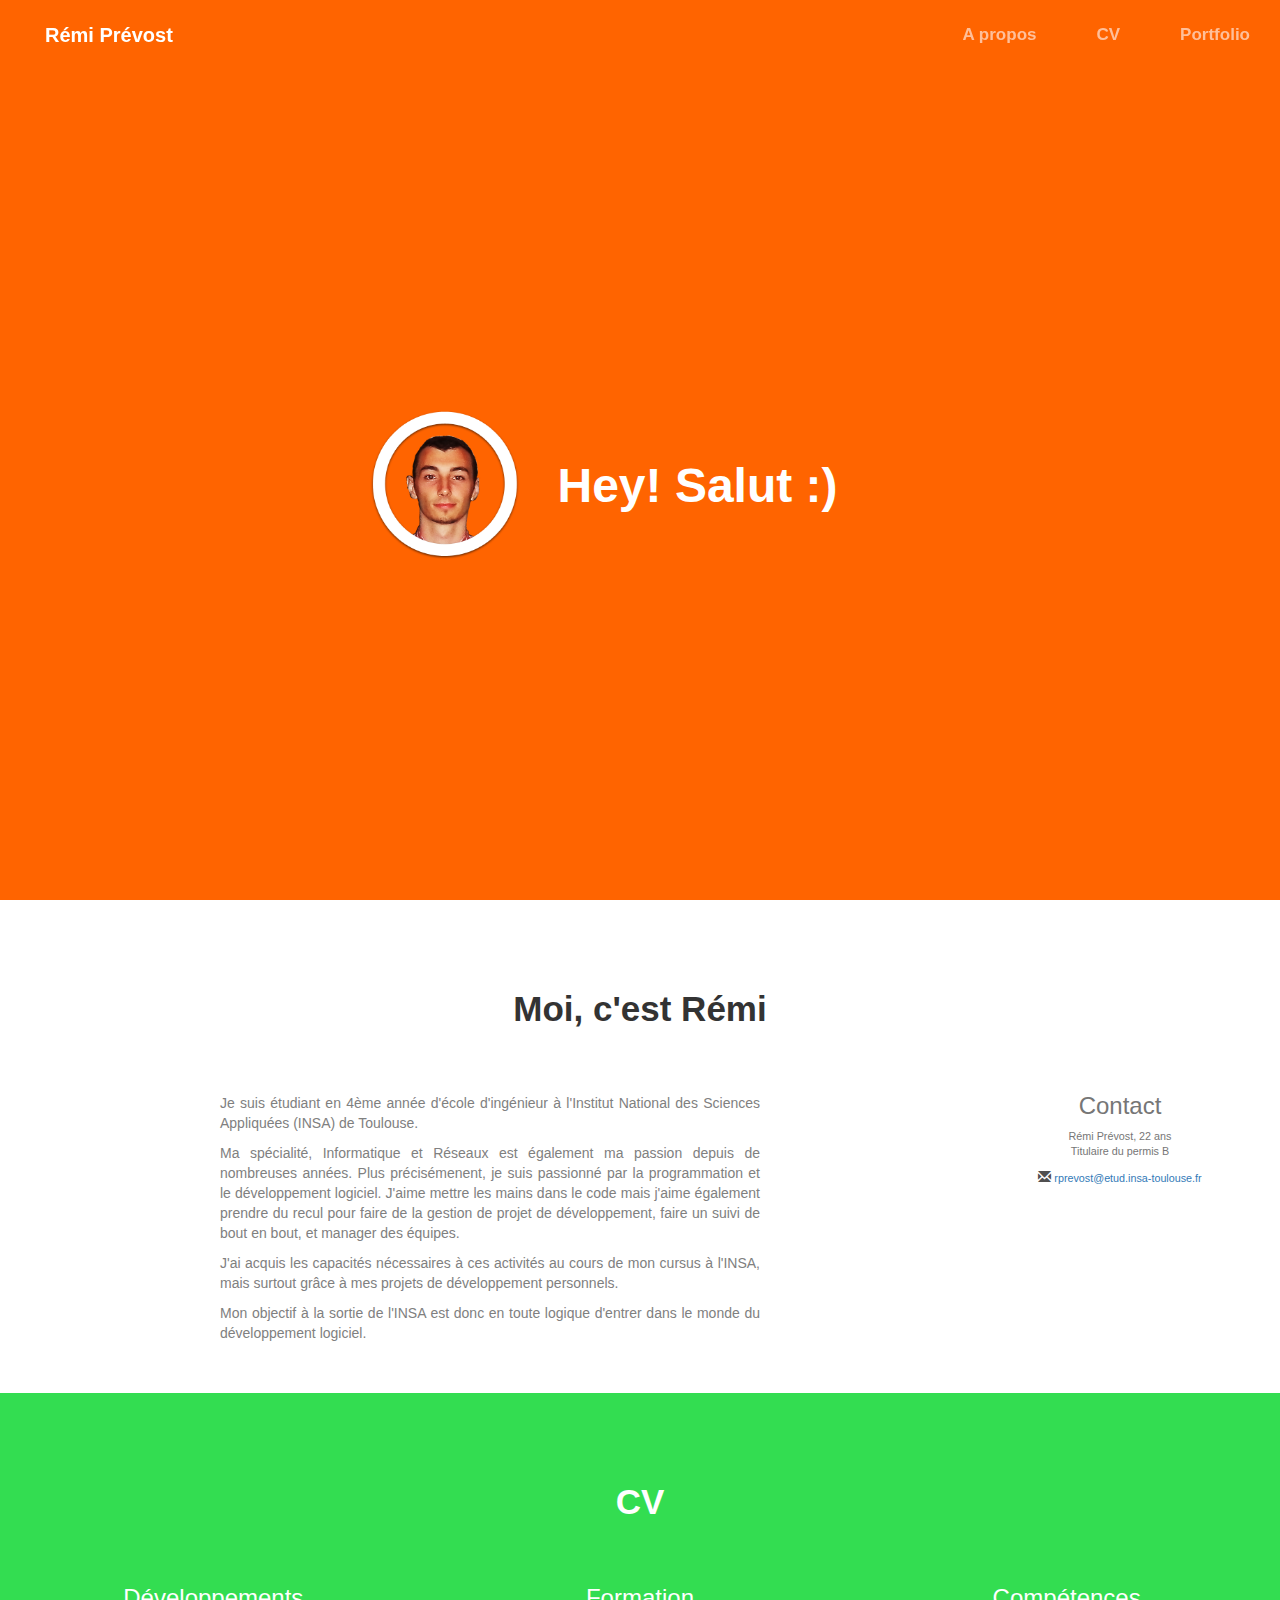
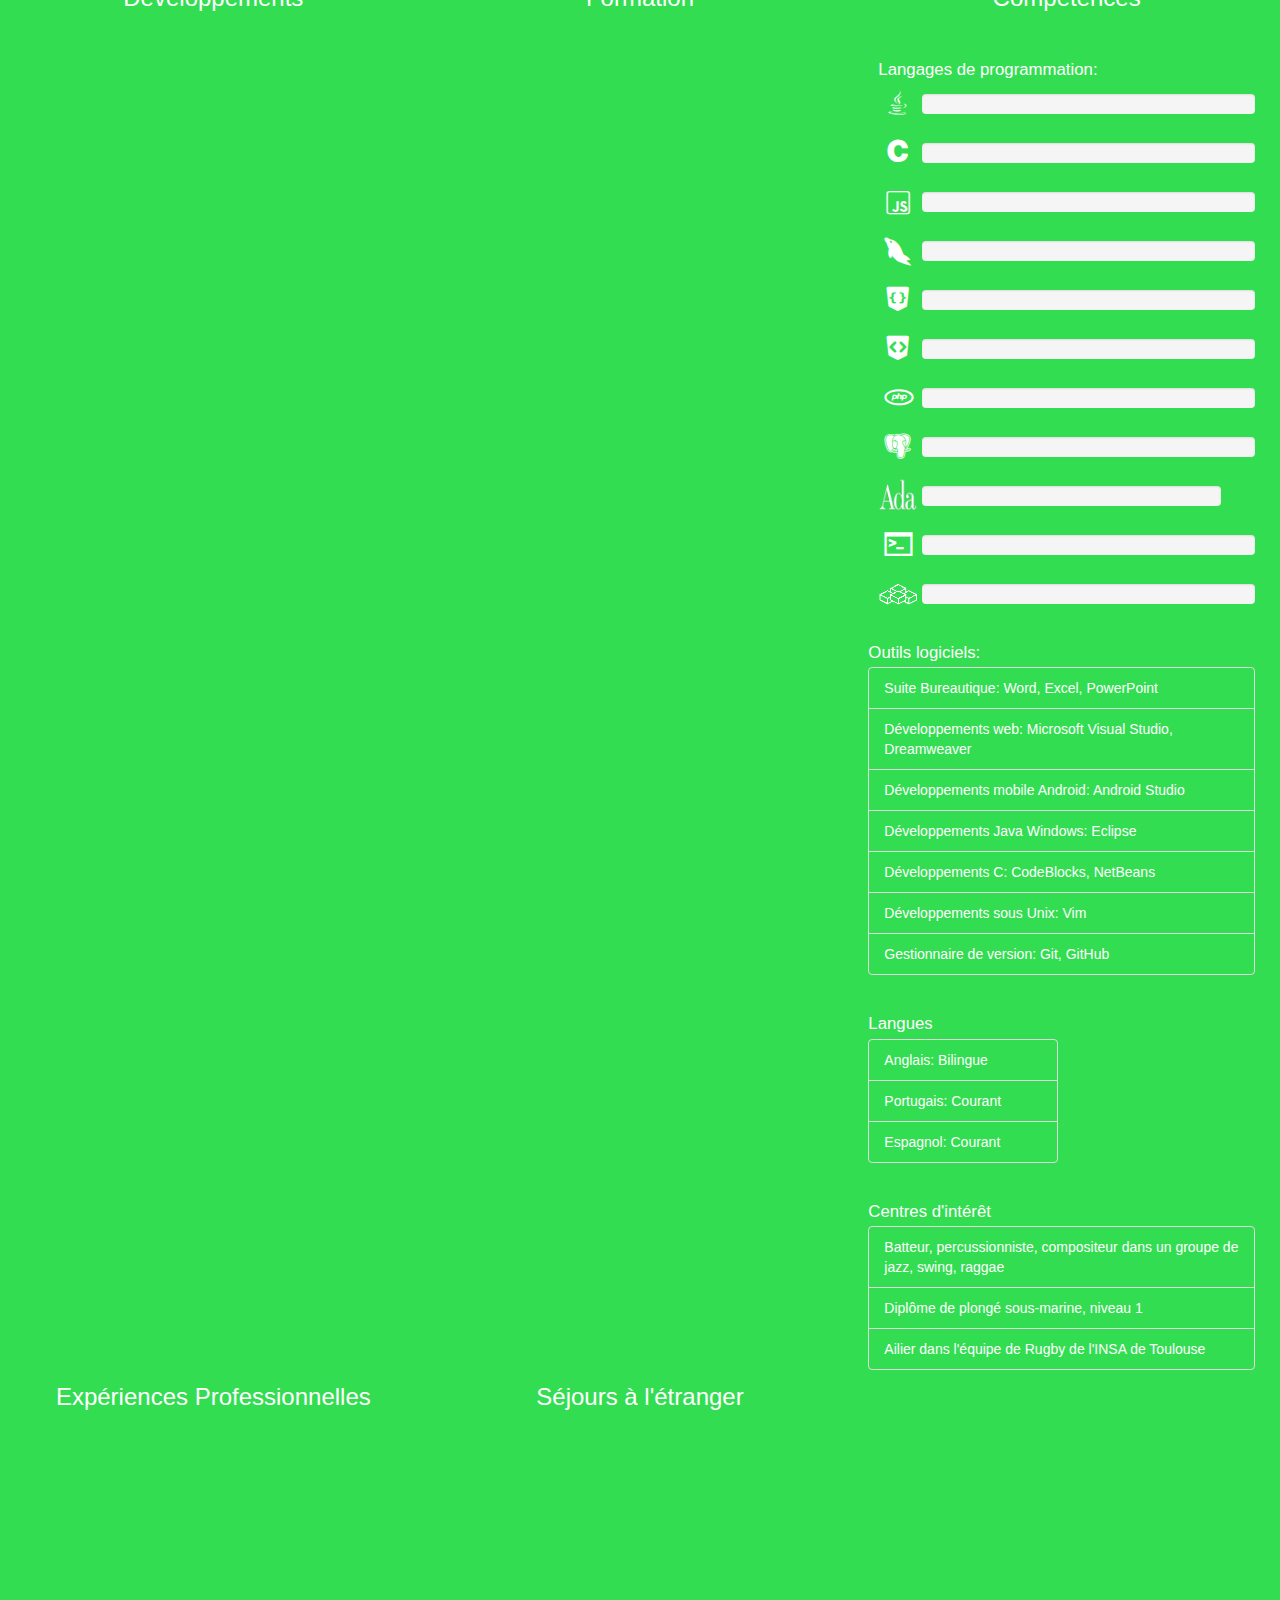
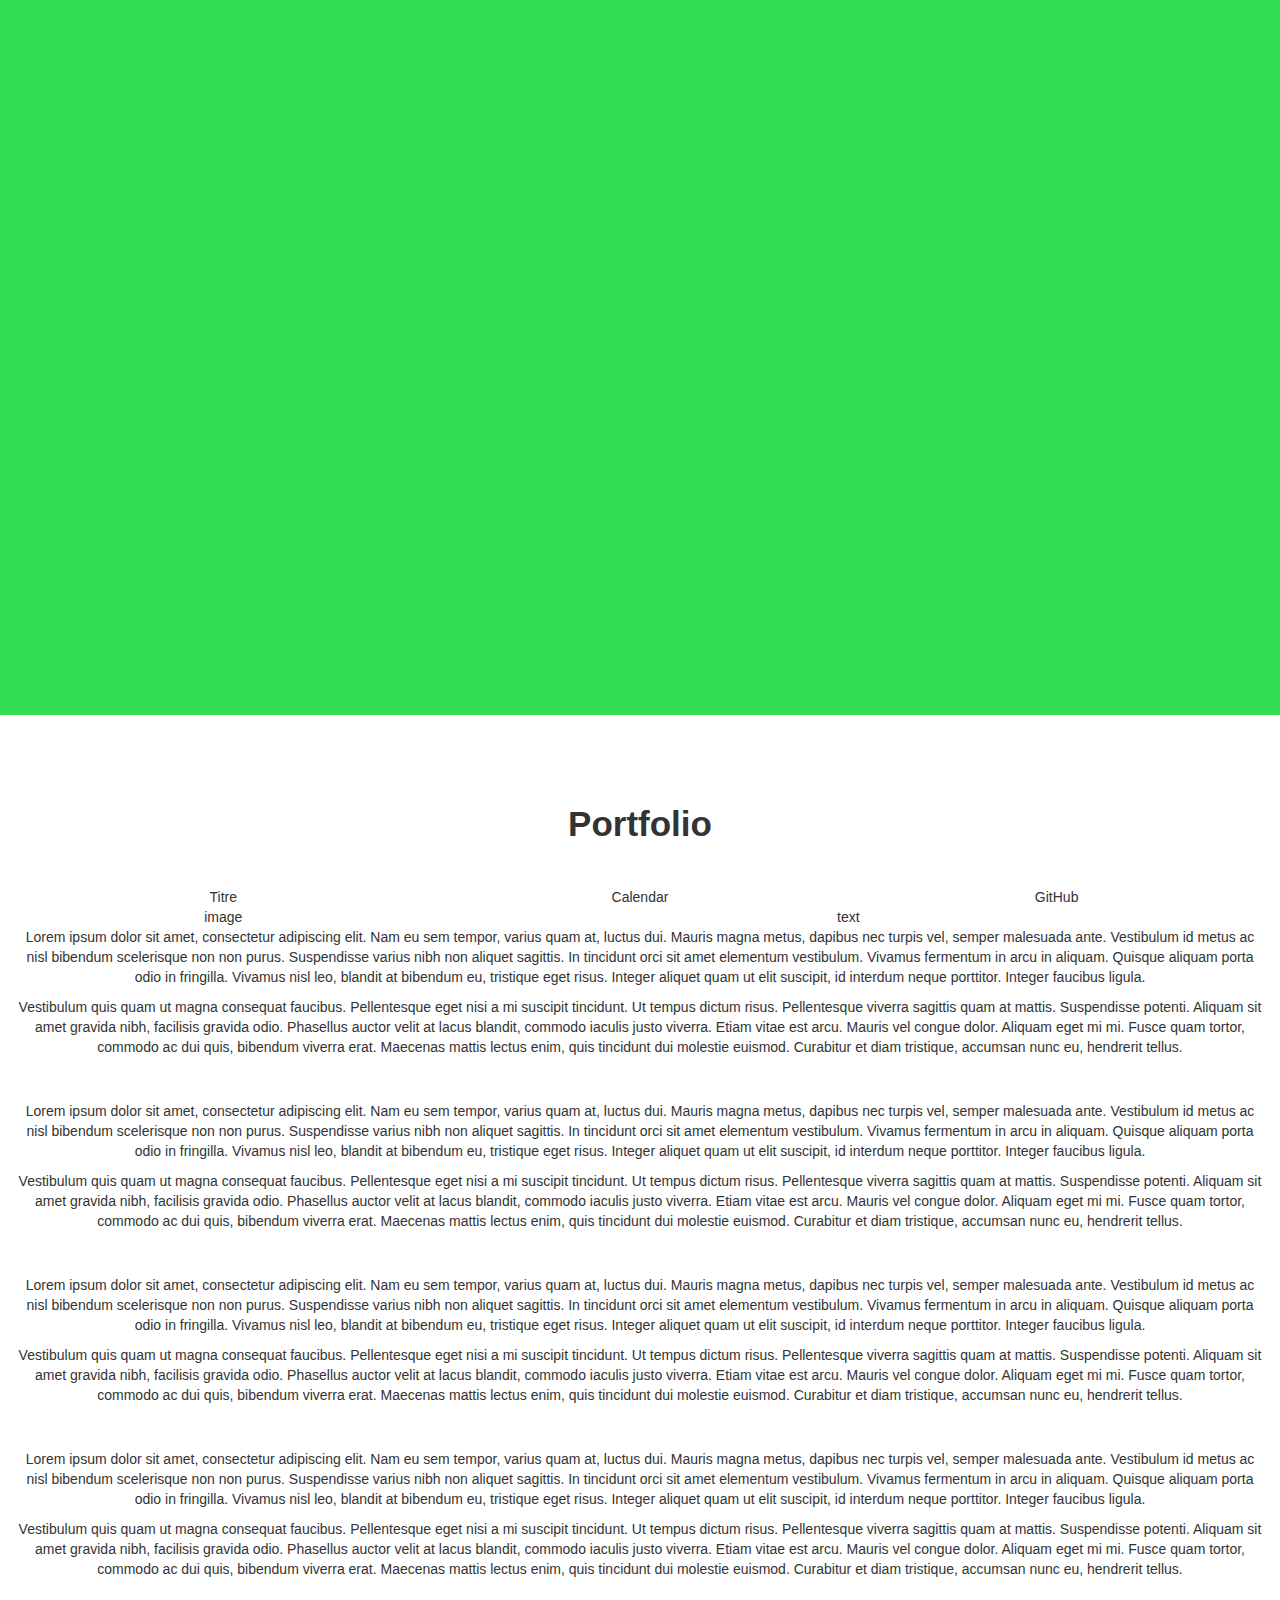
==== commit ab4bbaff: "bonne avancée" ====
--- a/index.html
+++ b/index.html
@@ -23,7 +23,7 @@
     </script>
 </head>
 
-<body data-spy="scroll" data-target=".navbar-active">
+<body id="body" data-spy="scroll" data-target=".navbar-active">
 
     <nav class="navbar navbar-default navbar-custom navbar-fixed-top">
         <div class="container-fluid">
@@ -33,7 +33,7 @@
                     <span class="icon-bar"></span>
                     <span class="icon-bar"></span>
                 </button>
-                <a class="navbar-brand scrollTo" href="#">Rémi Prévost</a>
+                <a class="scrollTo navbar-brand" href="#body">Rémi Prévost</a>
             </div>
             <div class="collapse navbar-collapse navbar-active">
                 <ul class="nav navbar-nav navbar-right role=" tablist">
@@ -112,20 +112,20 @@
             <div class="row">
                 <div class="col-xs-12 col-lg-8">
                     <div class="row">
-                        <div class="col-sm-12 col-md-6">
+                        <div id="timeline_dev" class="col-sm-12 col-md-6">
                             <h3>Développements</h3>
                             <div class="timeline-centered">
 
                                 <article class="timeline-entry">
                                     <div class="timeline-entry-inner">
-                                        <time class="timeline-time"><span></span>2015<span>1 mois</span></time>
+                                        <time class="timeline-time"><span>2015</span><span>1 mois</span></time>
                                         <div class="timeline-icon ">
                                             <i class="glyphicon glyphicon-cog green" title="Développement"></i>
                                         </div>
 
                                         <div class="timeline-label label_dev">
                                             <div class="row">
-                                                <a href="#section_work">
+                                                <a class="scrollTo" href="#section_work">
                                                     <h4>INSAConnect</h4>
                                                     <span class="icon-google-developers green" title="Extension Google Chrome (HTML - CSS - JavaScript)"></span>
                                                 </a>
@@ -135,9 +135,9 @@
                                                     <p class="description">
                                                         Extension Google Chrome (HTML - CSS - JavaScript)
                                                         <!--INSAConnect est une extension Google Chrome développée par mes soins.
-                                L'objectif de cette extension est d'offrir aux élèves et enseignants de l'INSA une connection
-                                automatique au réseau de l'INSA via le wifi dans les batîments ainsi que dans les résidences
-                                Promologis situées sur le campus.-->
+                                    L'objectif de cette extension est d'offrir aux élèves et enseignants de l'INSA une connection
+                                    automatique au réseau de l'INSA via le wifi dans les batîments ainsi que dans les résidences
+                                    Promologis situées sur le campus.-->
                                                     </p>
                                                 </div>
                                             </div>
@@ -154,19 +154,19 @@
                                         </div>
                                         <div class="timeline-label label_dev">
                                             <div class="row">
-                                                <a href="#section_work">
+                                                <a class="scrollTo" href="#section_work">
                                                     <h4>RioSport</h4>
-                                                    <span class="fa fa-android fa-2x green" title="Application Android avec Web Service (Java - PHP - SOAP - MySQL)"></span>
+                                                    <span class="fa fa-android fa-2x green" style="margin-left:10px" title="Application Android avec Web Service (Java - PHP - SOAP - MySQL)"></span>
                                                 </a>
                                             </div>
                                             <div class="row">
                                                 <div class="col-xs-12">
-                                                    <p class="description">
+                                                    <p class="description" style="margin-top:5px;">
                                                         Application Android - Java - avec Web Service  - PHP - SOAP - MySQL
                                                         <!--RioSport est une application Android développée en Java au cours de mon semestre d'étude au Brésil.
-                                Nous avons été 3 a réaliser ce projet. Il s'agissait de créer un réseau social autour du sport.
-                                L'application permet de mettre en contact des utilisateurs désirant se rencontrer pour pratiquer leur sport
-                                ensemble.-->
+                                    Nous avons été 3 a réaliser ce projet. Il s'agissait de créer un réseau social autour du sport.
+                                    L'application permet de mettre en contact des utilisateurs désirant se rencontrer pour pratiquer leur sport
+                                    ensemble.-->
                                                     </p>
                                                 </div>
                                             </div>
@@ -182,7 +182,7 @@
                                         </div>
                                         <div class="timeline-label label_dev">
                                             <div class="row">
-                                                <a href="#section_work">
+                                                <a class="scrollTo" href="#section_work">
                                                     <h4>RJ - Carnet de voyage</h4>
                                                     <i class="icon-html green" title="HTML - CSS - JavaScript - PHP - MySQL"></i>
                                                 </a>
@@ -192,10 +192,10 @@
                                                     <p class="description">
                                                         Site Web dynamique - HTML - CSS - JavaScript - PHP - MySQL
                                                         <!--Il s'agit la de mon premier site web. Les finitions ne sont donc pas parfaites et le
-                                site n'a pas été totalement achevé. Ce site web dynamique, accessible depuis le serveur de mon école
-                                d'Ingénieur, l'INSA, est un en fait un blog. Il a été élaboré lors de mon séjour au Brésil. L'objectif
-                                était que mes amis et ma famille en France puisse fréquement et à tout instant, être tenus au courant
-                                de mes découvertes au Brésil.-->
+                                    site n'a pas été totalement achevé. Ce site web dynamique, accessible depuis le serveur de mon école
+                                    d'Ingénieur, l'INSA, est un en fait un blog. Il a été élaboré lors de mon séjour au Brésil. L'objectif
+                                    était que mes amis et ma famille en France puisse fréquement et à tout instant, être tenus au courant
+                                    de mes découvertes au Brésil.-->
                                                     </p>
                                                 </div>
                                             </div>
@@ -212,7 +212,7 @@
 
                                         <div id="0" class="timeline-label label_dev">
                                             <div class="row">
-                                                <a href="#section_work">
+                                                <a class="scrollTo" href="#section_work">
                                                     <h4>IEEE 802.11n</h4>
                                                     <i class="icon-html green" title="HTML - CSS"></i>
                                                 </a>
@@ -222,8 +222,8 @@
                                                     <p class="description">
                                                         Site Web Statique - HTML - CSS - Javascript
                                                         <!--Voici un site web statique basique qui contient un exposé sur la norme IEEE 802.3,
-                                autrement appelée WIFIn. Ce site a été réalisé dans le cadre de cours de Réseaux Avancés
-                                au Brésil.-->
+                                    autrement appelée WIFIn. Ce site a été réalisé dans le cadre de cours de Réseaux Avancés
+                                    au Brésil.-->
                                                     </p>
                                                 </div>
                                             </div>
@@ -239,7 +239,7 @@
                                         </div>
                                         <div class="timeline-label label_dev" style="padding-top:3px">
                                             <div class="row">
-                                                <a href="#section_work">
+                                                <a class="scrollTo" href="#section_work">
                                                     <h4>MovieFinder</h4>
                                                     <i class="icon-java-bold green" style="font-size:2em;" title="Java - PostgreSQL"></i>
                                                 </a>
@@ -249,10 +249,10 @@
                                                     <p class="description">
                                                         Application Windows - Java - PostgreSQL
                                                         <!--MovieFinder un un logiciel écrit en Java et faisant appel à une base de donnée PostgreSQL. Ce logiciel pour Windows
-                                est capable d'analyser les films présents sur votre disque dur et de les orgnaiser dans une bibliothèque intuitive.
-                                Le logiciel rècupère depuis le site AlloCiné des informations sur chaque films, tels que le réalisateurs, les acteurs
-                                ou encore le genre. Il est ensuite possible de rechercher tous les films dans lesquels joue Léonardo diCaprio, et qui
-                                sont notés plus de 4/5 par les utilisateurs d'AlloCiné.-->
+                                    est capable d'analyser les films présents sur votre disque dur et de les orgnaiser dans une bibliothèque intuitive.
+                                    Le logiciel rècupère depuis le site AlloCiné des informations sur chaque films, tels que le réalisateurs, les acteurs
+                                    ou encore le genre. Il est ensuite possible de rechercher tous les films dans lesquels joue Léonardo diCaprio, et qui
+                                    sont notés plus de 4/5 par les utilisateurs d'AlloCiné.-->
                                                     </p>
                                                 </div>
                                             </div>
@@ -268,7 +268,7 @@
                                         </div>
                                         <div class="timeline-label label_dev" style="padding-top:6px">
                                             <div class="row">
-                                                <a href="#section_work">
+                                                <a class="scrollTo" href="#section_work">
                                                     <h4>Jeu de tir sur cible électronique</h4>
                                                     <i class="icon-target green" title="Assembleur - C"></i>
                                                 </a>
@@ -292,7 +292,7 @@
                                         </div>
                                         <div class="timeline-label label_dev" style="padding-top:6px">
                                             <div class="row">
-                                                <a href="#section_work">
+                                                <a class="scrollTo" href="#section_work">
                                                     <h4>SimpTCP</h4>
                                                     <i class="icon-antenna green" title="C"></i>
                                                 </a>
@@ -316,7 +316,7 @@
                                         </div>
                                         <div class="timeline-label label_dev" style="padding-top:6px">
                                             <div class="row">
-                                                <a href="#section_work">
+                                                <a class="scrollTo" href="#section_work">
                                                     <h4>Création d'itinéraire</h4>
                                                     <i class="icon-java-bold green" style="font-size:2em;" title=" java"></i>
                                                 </a>
@@ -340,7 +340,7 @@
                                         </div>
                                         <div class="timeline-label label_dev" style="padding-top:6px">
                                             <div class="row">
-                                                <a href="#section_work">
+                                                <a class="scrollTo" href="#section_work">
                                                     <h4>Aggrégateur d'image</h4>
                                                     <i class="icon-c green" style="font-size:2em;" title="C"></i>
                                                 </a>
@@ -364,7 +364,7 @@
                                         </div>
                                         <div class="timeline-label label_dev" style="padding-top:6px">
                                             <div class="row">
-                                                <a href="#section_work">
+                                                <a class="scrollTo" href="#section_work">
                                                     <h4>Application de l'algorithme de Gale-Shapley</h4>
                                                     <img src="img/ada_green.png" style="width:40px;height:40px" alt="Ada" title="Ada" />
                                                 </a>
@@ -388,7 +388,7 @@
                                         </div>
                                         <div class="timeline-label label_dev" style="padding-top:6px">
                                             <div class="row">
-                                                <a href="#section_work">
+                                                <a class="scrollTo" href="#section_work">
                                                     <h4>Casse-Brique</h4>
                                                     <img src="img/ada_green.png" style="width:40px;height:40px" alt="Ada" title="Ada" />
                                                 </a>
@@ -419,7 +419,7 @@
                             </div>
                         </div>
 
-                        <div class="col-sm-12 col-md-6">
+                        <div id="timeline_form" class="col-sm-12 col-md-6">
                             <h3>Formation</h3>
                             <div class="timeline-centered">
 
@@ -524,7 +524,7 @@
                     </div>
 
                     <div class="row">
-                        <div class="col-sm-12 col-md-6">
+                        <div id="timeline_prof" class=" col-sm-12 col-md-6">
 
                             <h3>Expériences Professionnelles</h3>
                             <div class="timeline-centered">
@@ -537,6 +537,7 @@
                                         </div>
                                         <div class="timeline-label">
                                             <h5>Gardiennage au festival de Carcassonne, Aude</h5>
+                                            <p>Surveillance du théatre de la cité de Carcassonne. Apprentissage de la patience et du relationnel client</p>
                                         </div>
                                     </div>
                                 </article>
@@ -549,6 +550,10 @@
                                         </div>
                                         <div class="timeline-label">
                                             <h5>Stage d'étude des chantiers du groupement Hydroélectrique d'EDF de l'Ariège</h5>
+                                            <p>
+                                                Découverte des intallations la production d'électricité à partir de la force hydraulique et assistance à la réalisation
+                                                de chantiers sur ces installations.
+                                            </p>
                                         </div>
                                     </div>
                                 </article>
@@ -561,6 +566,7 @@
                                         </div>
                                         <div class="timeline-label">
                                             <h5>Agent d'accueil des touristes plaisanciers du port de Carcassonne, Aude</h5>
+                                            <p>Apprentissage du relationnel avec une clientelle internationale.</p>
                                         </div>
                                     </div>
                                 </article>
@@ -604,7 +610,7 @@
                             </div>
                         </div>
 
-                        <div class="col-sm-12 col-md-6">
+                        <div id="timeline_voyage" class=" col-sm-12 col-md-6">
                             <h3>Séjours à l'étranger</h3>
                             <div class="timeline-centered">
 
@@ -868,7 +874,7 @@
 
                             <div class="col-xs-1">
 
-                                <i class="icon-shell" title="Visual Basic for Applications (VBA)"></i>
+                                <img src="img/vba.png" style="width:40px;height:40px" alt="Visual Basic for Applications (VBA)" title="Visual Basic for Applications (VBA)" />
 
                             </div>
                             <div class="col-xs-11">
@@ -883,33 +889,36 @@
                         </div>
                     </article>
 
-                    <article style="text-align:left;color: white;">
-                        <h4>Outils ligiciels:</h4>
+                    <article style="text-align:left;color: white;max-width: 460px"">
+                        <h4>Outils logiciels:</h4>
                         <div class="competence_list">
                             <ul class="list-group">
                                 <li class="list-group-item">Suite Bureautique: Word, Excel, PowerPoint</li>
-                                <li class="list-group-item">Microsoft Visual Studio</li>
+                                <li class="list-group-item">Développements web: Microsoft Visual Studio, Dreamweaver</li>
+                                <li class="list-group-item">Développements mobile Android: Android Studio</li>
+                                <li class="list-group-item">Développements Java Windows: Eclipse</li>
+                                <li class="list-group-item">Développements C: CodeBlocks, NetBeans</li>
+                                <li class="list-group-item">Développements sous Unix: Vim</li>
+                                <li class="list-group-item">Gestionnaire de version: Git, GitHub</li>
                             </ul>
-                        </div>
+                        </div> 
                     </article>
 
-
-
                     <article style="text-align:left;color: white;max-width: 200px">
-                        <h4>Langages</h4>
+                        <h4>Langues</h4>
                         <div class="competence_list">
                             <ul class="list-group">
-                                <li class="list-group-item">Anglais:    Bilingue</li>
-                                <li class="list-group-item">Portugais:  Courant</li>
-                                <li class="list-group-item">Espagnol:    Courant</li>
+                                <li class="list-group-item">Anglais: Bilingue</li>
+                                <li class="list-group-item">Portugais: Courant</li>
+                                <li class="list-group-item">Espagnol: Courant</li>
                             </ul>
                         </div>
 
                     </article>
 
-                    <article style="text-align:left;color: white;">
-
-                        <h4>Centres d'intérets:</h4>
+                    <article style="text-align:left;color: white;max-width: 570px"">
+
+                        <h4>Centres d'intérêt</h4>
                         <div class="competence_list">
                             <ul class="list-group">
                                 <li class="list-group-item">Batteur, percussionniste, compositeur dans un groupe de jazz, swing, raggae</li>
@@ -927,7 +936,8 @@
 
 
         <section id="section_work" class="col-xs-12">
-            <h2>Mes travaux</h2>
+            <h2>Portfolio</h2>
+            <hr id="barre_section_work" />
             <article class="col-lg-12">
                 <div class="row">
                     <div class="col-md-4">Titre</div>
@@ -978,11 +988,39 @@
         $('h1').css('color', "white");
     });
 
-    $('#competences').bind('inview', function (event, isInView, visiblePartX, visiblePartY) {
+    $('#section_about h2').bind('inview', function (event, isInView, visiblePartX, visiblePartY) {
+        $('#section_about hr').css('right', "0");
+    });
+
+    $('#section_cv h2').bind('inview', function (event, isInView, visiblePartX, visiblePartY) {
+        $('#section_cv hr').css('right', "0");
+    });
+
+    $('#section_work h2').bind('inview', function (event, isInView, visiblePartX, visiblePartY) {
+        $('#section_work hr').css('right', "0");
+    });
+
+    $('#prog_lang h4').bind('inview', function (event, isInView, visiblePartX, visiblePartY) {
         var progress_bars = $('.progress-bar');
         for (var i = 0; i < progress_bars.length; i++) {
             $(progress_bars[i]).css('width', progress_bars[i].attributes['aria-valuenow'].value + "%");
         }
     });
 
+    $('#timeline_dev').bind('inview', function (event, isInView, visiblePartX, visiblePartY) {
+        $('#timeline_dev div').css('left', "0");
+    });
+
+    $('#timeline_form').bind('inview', function (event, isInView, visiblePartX, visiblePartY) {
+        $('#timeline_form div').css('left', "0");
+    });
+
+    $('#timeline_prof').bind('inview', function (event, isInView, visiblePartX, visiblePartY) {
+        $('#timeline_prof div').css('left', "0");
+    });
+
+    $('#timeline_voyage').bind('inview', function (event, isInView, visiblePartX, visiblePartY) {
+        $('#timeline_voyage div').css('left', "0");
+    });
+
 </script>--- a/css/style.css
+++ b/css/style.css
@@ -17,11 +17,31 @@
     background-color: #FF6400;
 }
 
+hr {
+    width: 40px;
+    height: 3px;
+    position:relative;
+    right:-5000px;
+    transition-property: right;
+        -o-transition-property: right;
+        -moz-transition-property: right;
+        -webkit-transition-property: right;
+        transition-duration: 1s;
+        -o-transition-duration: 1s;
+        -webkit-transition-duration: 1s;
+        -moz-transition-duration: 1s;
+        transition-timing-function:ease-out;
+        -o-transition-timing-function:ease-out;
+        -webkit-transition-timing-function:ease-out;
+        -moz-transition-timing-function:ease-out;
+}
+
 #barre_section_about{
     background-color: #333;
-    width: 40px;
-    height: 3px;
-
+}
+
+#barre_section_work{
+    background-color: #333;
 }
 
 #description {
@@ -57,8 +77,6 @@
 
     #section_cv hr {
         background-color: white;
-        width: 40px;
-        height: 3px;
     }
 
 
@@ -68,8 +86,8 @@
     color: #23527C !important;
 }
 
-.timeline-label h4:hover {
-    text-decoration: none;
+.timeline-label a:hover {
+    text-decoration:none;
 }
 
 h1 {
@@ -86,10 +104,10 @@
     -o-transition-duration: 1s;
     -moz-transition-duration: 1s;
     -webkit-transition-duration: 1s;
-    transition-delay: 0.3s;
-    -o-transition-delay: 0.3s;
-    -moz-transition-delay: 0.3s;
-    -webkit-transition-delay: 0.3s;
+    transition-delay: 0.2s;
+    -o-transition-delay: 0.2s;
+    -moz-transition-delay: 0.2s;
+    -webkit-transition-delay: 0.2s;
     transition-timing-function: ease-out;
     -o-transition-timing-function: ease-out;
     -moz-transition-timing-function: ease-out;
@@ -106,6 +124,62 @@
     font-size: 1.3em;
 }
 
+#timeline_dev div {
+    left:-5000px;
+    transition-property: left;
+    -o-transition-property: left;
+    -moz-transition-property: left;
+    -webkit-transition-property: left;
+    transition-duration:1s;
+    -o-transition-duration:1s;
+    -moz-transition-duration:1s;
+    -webkit-transition-duration:1s;
+    transition-delay: .3s;
+    -o-transition-delay: .3s;
+    -moz-transition-delay: .3s;
+    -webkit-transition-delay: .3s;
+}
+
+#timeline_form div {
+    left:-5000px;
+    transition-property: left;
+    -o-transition-property: left;
+    -moz-transition-property: left;
+    -webkit-transition-property: left;
+    transition-duration:1s;
+    -o-transition-duration:1s;
+    -moz-transition-duration:1s;
+    -webkit-transition-duration:1s;
+}
+
+#timeline_prof div {
+    left:-5000px;
+    transition-property: left;
+    -o-transition-property: left;
+    -moz-transition-property: left;
+    -webkit-transition-property: left;
+    transition-duration:1s;
+    -o-transition-duration:1s;
+    -moz-transition-duration:1s;
+    -webkit-transition-duration:1s;
+    transition-delay: .3s;
+    -o-transition-delay: .3s;
+    -moz-transition-delay: .3s;
+    -webkit-transition-delay: .3s;
+}
+
+#timeline_voyage div {
+    left:-5000px;
+    transition-property: left;
+    -o-transition-property: left;
+    -moz-transition-property: left;
+    -webkit-transition-property: left;
+    transition-duration:1s;
+    -o-transition-duration:1s;
+    -moz-transition-duration:1s;
+    -webkit-transition-duration:1s;
+}
+
 .timeline-label h4 {
     font-size: 1.5em;
 }
@@ -127,7 +201,7 @@
 
     .timeline-centered .timeline-entry .timeline-entry-inner .label_dev {
         transition-property: box-shadow;
-        transition-duration: .3s;
+        transition-duration: .3s;    
     }
 
 body {
@@ -157,6 +231,10 @@
     padding-left: 60px;
 }
 
+.navbar-default .navbar-brand:focus {
+    color:white;
+}
+
 .navbar-default .navbar-brand {
     color: white;
     font-size: 20px;
@@ -208,6 +286,17 @@
 .navbar-default .navbar-nav li a:hover {
     color: white;
     text-decoration: underline;
+}
+
+.scrollTo {
+    transition-property: color, text-decoration;
+    -o-transition-property: color, text-decoration;
+    -webkit-transition-property: color, text-decoration;
+    -moz-transition-property: color, text-decoration;
+    transition-duration:0.5s;
+    -o-transition-duration:0.5s;
+    -moz-transition-duration:0.5s;
+    -webkit-transition-duration:0.5s;
 }
 
 @media(min-width:767px) {
@@ -533,12 +622,12 @@
 
 
 #competences article {
-    padding: 20px;
+    padding-right:10px;
     padding-top: 10px;
 }
 
 .competence_list:hover {
-    box-shadow: 0 0 15px #444;
+    box-shadow: 0 0 15px white;
     border-radius:4px 4px 4px 4px;
 }
 
@@ -547,6 +636,7 @@
 }
 
 #prog_lang {
+    padding-left:10px;
     transition-property: box-shadow;
     -moz-transition-property: box-shadow;
     -webkit-transition-property: box-shadow;
@@ -557,8 +647,8 @@
     -o-transition-duration: .3s;
 }
 
-#prog_langs:hover {
-    box-shadow: 0 0 15px #444;
+#prog_lang:hover {
+    box-shadow: 0 0 15px white;
     border-radius:3px 3px 3px 3px;
 }
 
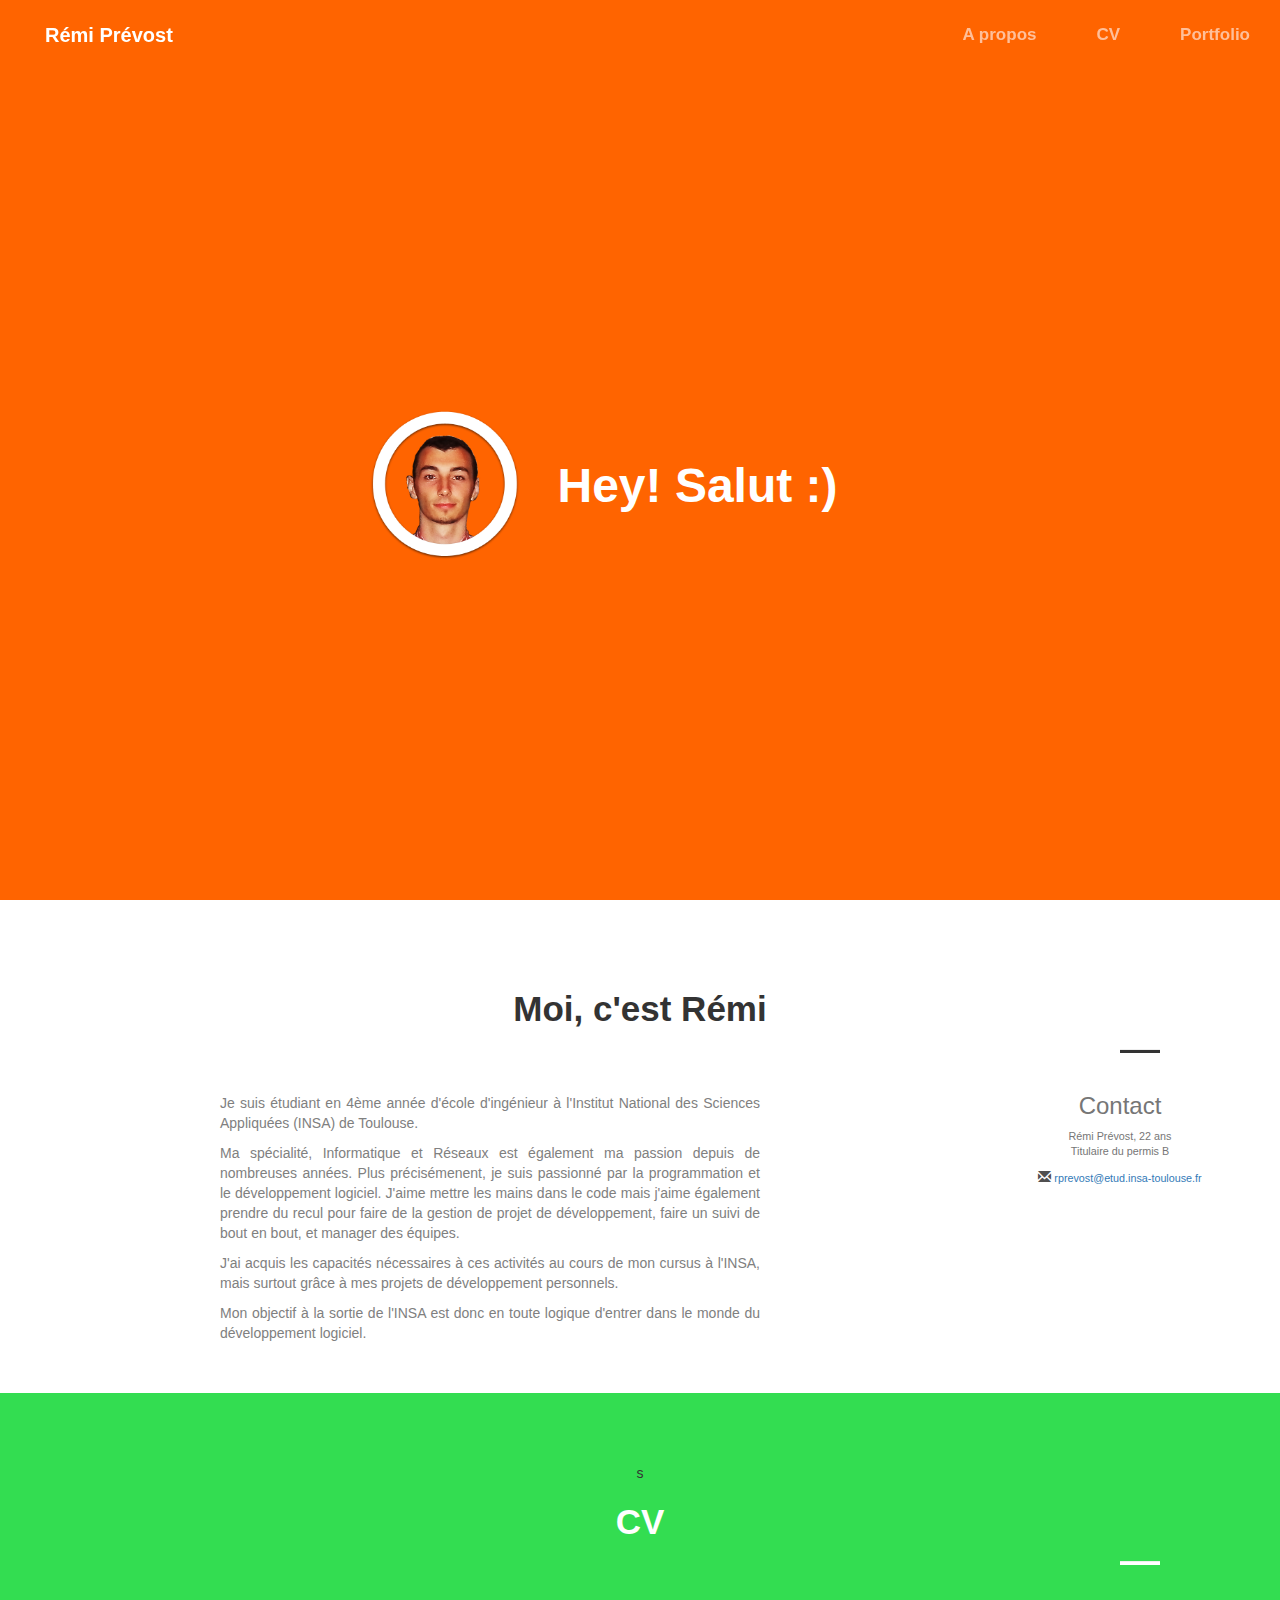
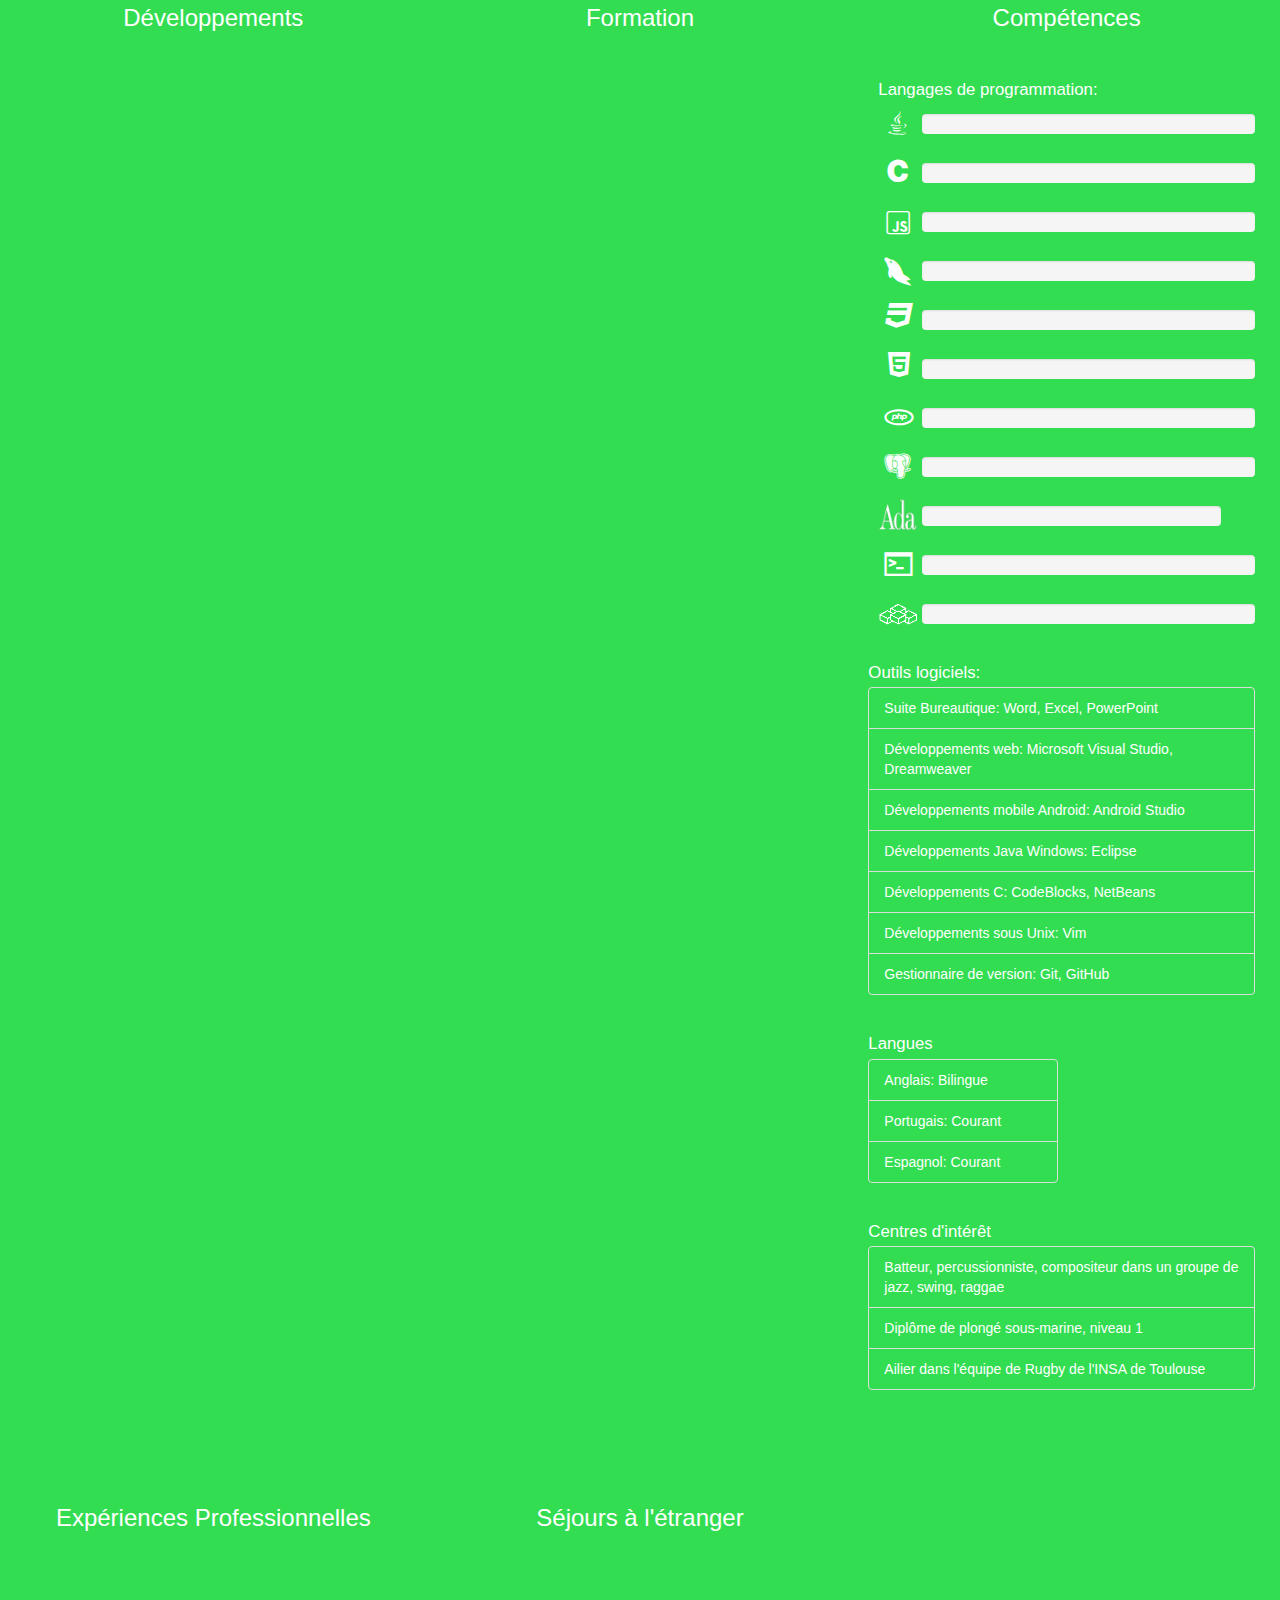
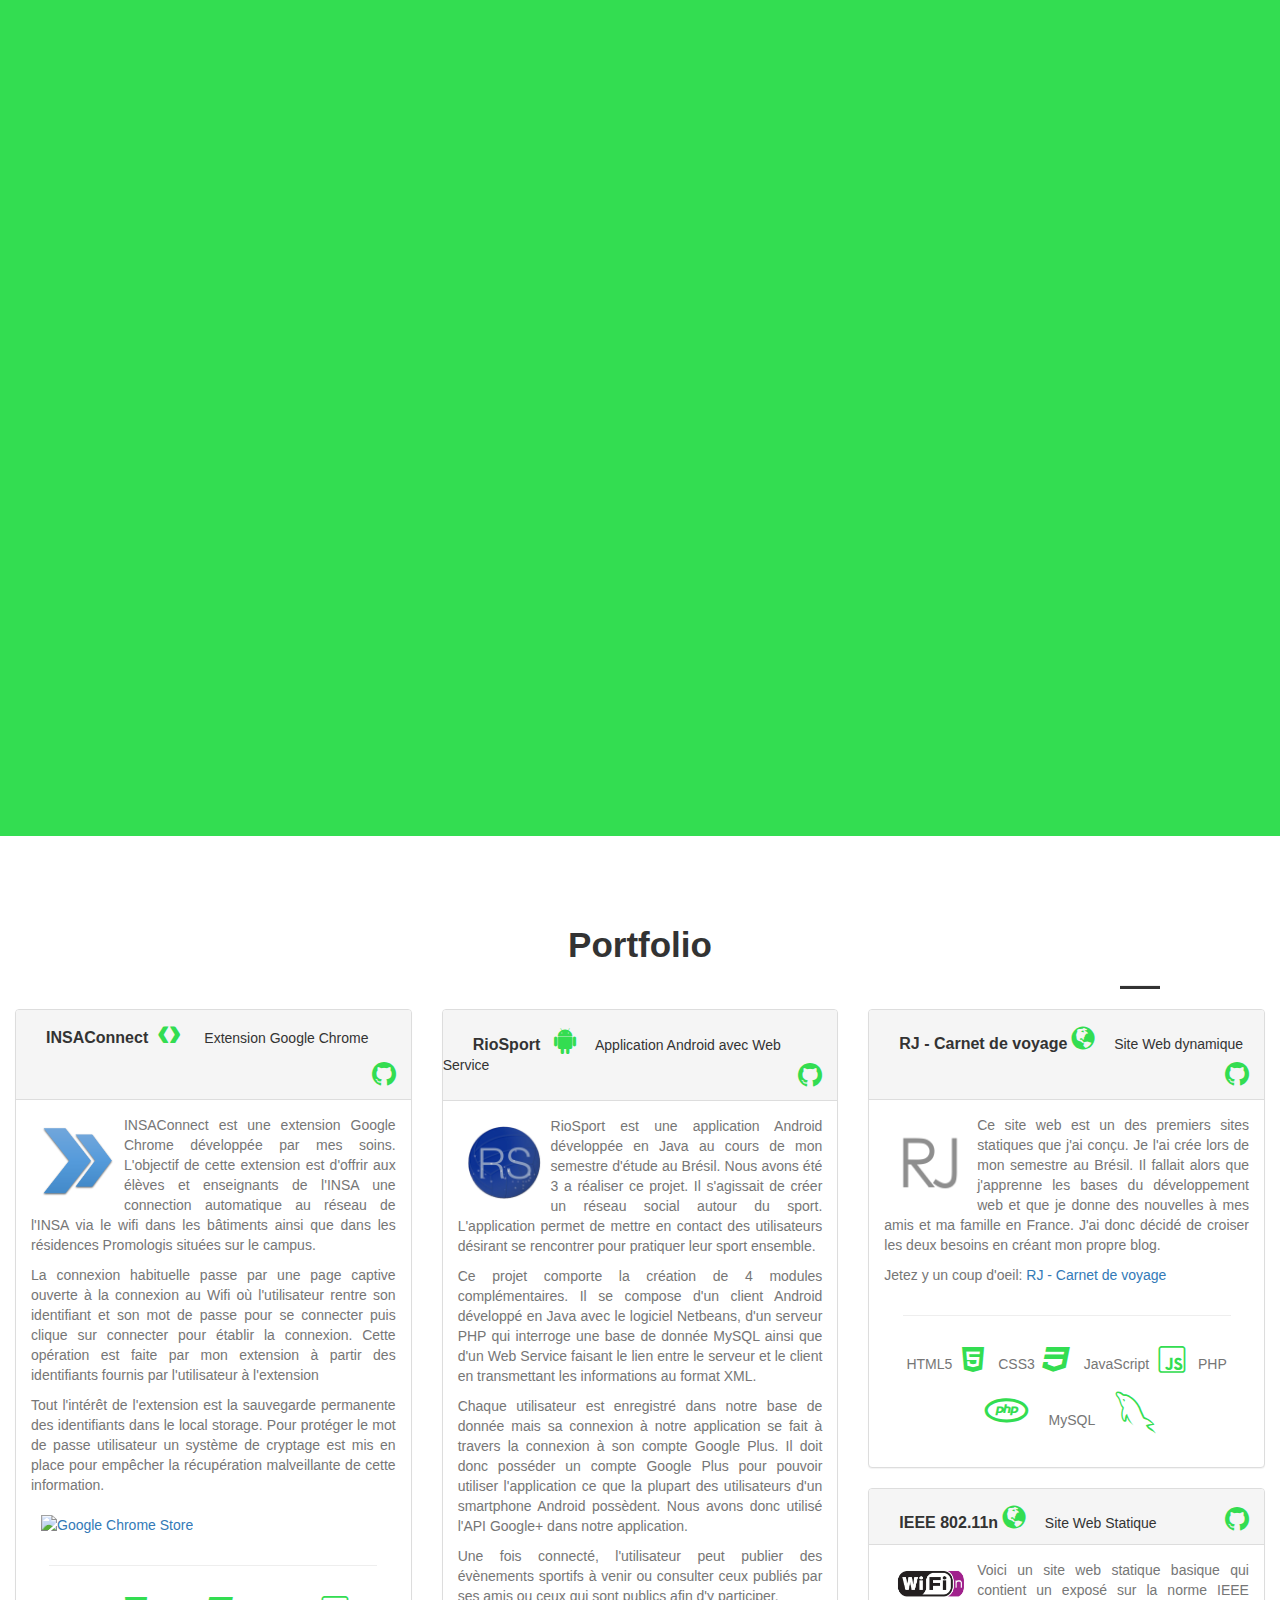
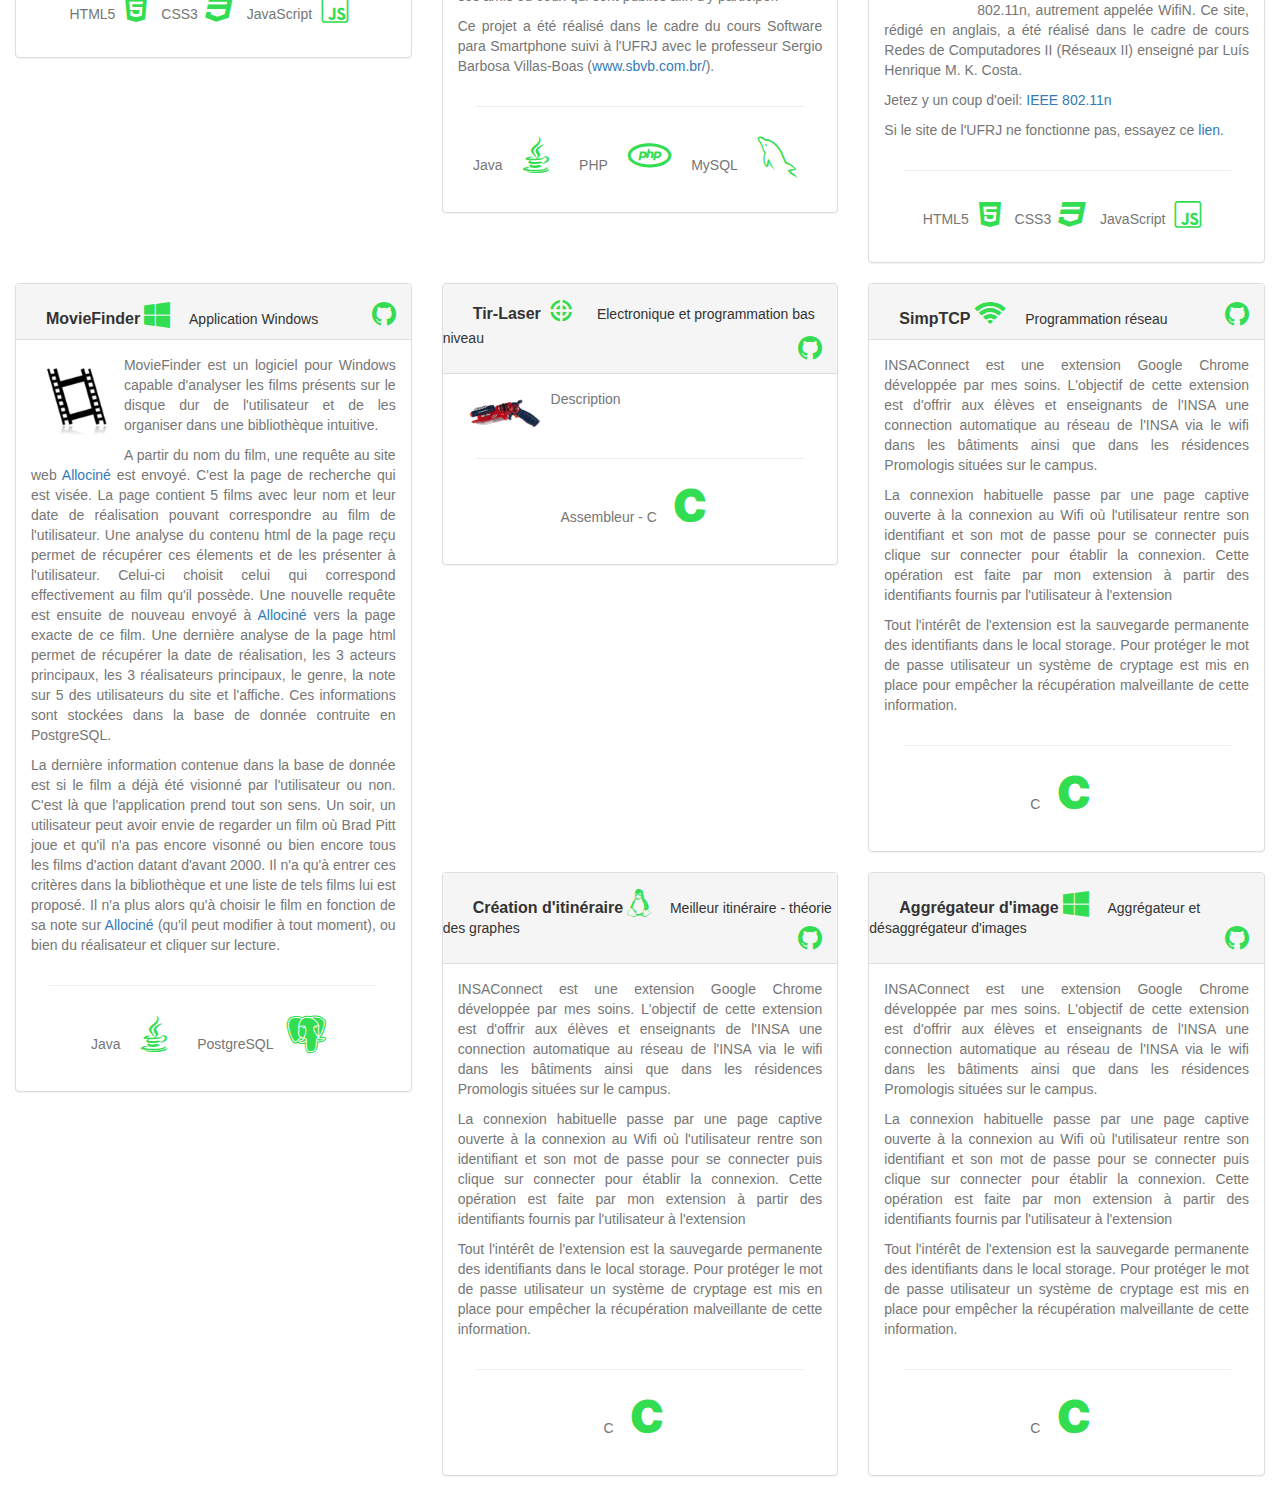
==== commit f0a467f6: "Content" ====
--- a/index.html
+++ b/index.html
@@ -9,6 +9,7 @@
     <link rel="stylesheet" href="font-mfizz-1.2/font-mfizz.css">
     <meta charset="utf-8">
 
+    <script src="https://maxcdn.bootstrapcdn.com/bootstrap/3.3.2/js/bootstrap.min.js"></script>
     <script src="js/jquery-1.11.1.min.js" type="text/javascript"></script>
     <script src="js/jquery.inview.min.js" type="text/javascript"></script>
     <script>
@@ -65,7 +66,7 @@
 
         <section id="section_about" class="col-xs-12">
             <h2>Moi, c'est Rémi</h2>
-            <hr id="barre_section_about" />
+            <hr id="barre_section_about" class="hr_titre" />
 
             <div class="row">
                 <div class="col-sm-9">
@@ -105,10 +106,10 @@
             </div>
         </section>
 
-
-        <section id="section_cv" class="col-xs-12">
+        <section id="section_cv" class="col-xs-12">s      
+
             <h2>CV</h2>
-            <hr />
+            <hr class="hr_titre" />
             <div class="row">
                 <div class="col-xs-12 col-lg-8">
                     <div class="row">
@@ -125,7 +126,7 @@
 
                                         <div class="timeline-label label_dev">
                                             <div class="row">
-                                                <a class="scrollTo" href="#section_work">
+                                                <a class="scrollTo" href="#work_insaconnect">
                                                     <h4>INSAConnect</h4>
                                                     <span class="icon-google-developers green" title="Extension Google Chrome (HTML - CSS - JavaScript)"></span>
                                                 </a>
@@ -134,10 +135,6 @@
                                                 <div class="col-xs-12">
                                                     <p class="description">
                                                         Extension Google Chrome (HTML - CSS - JavaScript)
-                                                        <!--INSAConnect est une extension Google Chrome développée par mes soins.
-                                    L'objectif de cette extension est d'offrir aux élèves et enseignants de l'INSA une connection
-                                    automatique au réseau de l'INSA via le wifi dans les batîments ainsi que dans les résidences
-                                    Promologis situées sur le campus.-->
                                                     </p>
                                                 </div>
                                             </div>
@@ -154,7 +151,7 @@
                                         </div>
                                         <div class="timeline-label label_dev">
                                             <div class="row">
-                                                <a class="scrollTo" href="#section_work">
+                                                <a class="scrollTo" href="#work_riosport">
                                                     <h4>RioSport</h4>
                                                     <span class="fa fa-android fa-2x green" style="margin-left:10px" title="Application Android avec Web Service (Java - PHP - SOAP - MySQL)"></span>
                                                 </a>
@@ -163,10 +160,6 @@
                                                 <div class="col-xs-12">
                                                     <p class="description" style="margin-top:5px;">
                                                         Application Android - Java - avec Web Service  - PHP - SOAP - MySQL
-                                                        <!--RioSport est une application Android développée en Java au cours de mon semestre d'étude au Brésil.
-                                    Nous avons été 3 a réaliser ce projet. Il s'agissait de créer un réseau social autour du sport.
-                                    L'application permet de mettre en contact des utilisateurs désirant se rencontrer pour pratiquer leur sport
-                                    ensemble.-->
                                                     </p>
                                                 </div>
                                             </div>
@@ -182,20 +175,15 @@
                                         </div>
                                         <div class="timeline-label label_dev">
                                             <div class="row">
-                                                <a class="scrollTo" href="#section_work">
+                                                <a class="scrollTo" href="#work_rj">
                                                     <h4>RJ - Carnet de voyage</h4>
-                                                    <i class="icon-html green" title="HTML - CSS - JavaScript - PHP - MySQL"></i>
+                                                    <i class="glyphicon glyphicon-globe green" title="HTML - CSS - JavaScript - PHP - MySQL"></i>
                                                 </a>
                                             </div>
                                             <div class="row">
                                                 <div class="col-xs-12">
                                                     <p class="description">
                                                         Site Web dynamique - HTML - CSS - JavaScript - PHP - MySQL
-                                                        <!--Il s'agit la de mon premier site web. Les finitions ne sont donc pas parfaites et le
-                                    site n'a pas été totalement achevé. Ce site web dynamique, accessible depuis le serveur de mon école
-                                    d'Ingénieur, l'INSA, est un en fait un blog. Il a été élaboré lors de mon séjour au Brésil. L'objectif
-                                    était que mes amis et ma famille en France puisse fréquement et à tout instant, être tenus au courant
-                                    de mes découvertes au Brésil.-->
                                                     </p>
                                                 </div>
                                             </div>
@@ -214,16 +202,13 @@
                                             <div class="row">
                                                 <a class="scrollTo" href="#section_work">
                                                     <h4>IEEE 802.11n</h4>
-                                                    <i class="icon-html green" title="HTML - CSS"></i>
+                                                    <i class="glyphicon glyphicon-globe green" title="HTML - CSS"></i>
                                                 </a>
                                             </div>
                                             <div class="row">
                                                 <div class="col-xs-12">
                                                     <p class="description">
                                                         Site Web Statique - HTML - CSS - Javascript
-                                                        <!--Voici un site web statique basique qui contient un exposé sur la norme IEEE 802.3,
-                                    autrement appelée WIFIn. Ce site a été réalisé dans le cadre de cours de Réseaux Avancés
-                                    au Brésil.-->
                                                     </p>
                                                 </div>
                                             </div>
@@ -241,18 +226,13 @@
                                             <div class="row">
                                                 <a class="scrollTo" href="#section_work">
                                                     <h4>MovieFinder</h4>
-                                                    <i class="icon-java-bold green" style="font-size:2em;" title="Java - PostgreSQL"></i>
+                                                    <i class="fa fa-windows green" style="font-size:2em;" title="Java - PostgreSQL"></i>
                                                 </a>
                                             </div>
                                             <div class="row">
                                                 <div class="col-xs-12">
                                                     <p class="description">
                                                         Application Windows - Java - PostgreSQL
-                                                        <!--MovieFinder un un logiciel écrit en Java et faisant appel à une base de donnée PostgreSQL. Ce logiciel pour Windows
-                                    est capable d'analyser les films présents sur votre disque dur et de les orgnaiser dans une bibliothèque intuitive.
-                                    Le logiciel rècupère depuis le site AlloCiné des informations sur chaque films, tels que le réalisateurs, les acteurs
-                                    ou encore le genre. Il est ensuite possible de rechercher tous les films dans lesquels joue Léonardo diCaprio, et qui
-                                    sont notés plus de 4/5 par les utilisateurs d'AlloCiné.-->
                                                     </p>
                                                 </div>
                                             </div>
@@ -269,7 +249,7 @@
                                         <div class="timeline-label label_dev" style="padding-top:6px">
                                             <div class="row">
                                                 <a class="scrollTo" href="#section_work">
-                                                    <h4>Jeu de tir sur cible électronique</h4>
+                                                    <h4>Tir-Laser</h4>
                                                     <i class="icon-target green" title="Assembleur - C"></i>
                                                 </a>
                                             </div>
@@ -294,7 +274,7 @@
                                             <div class="row">
                                                 <a class="scrollTo" href="#section_work">
                                                     <h4>SimpTCP</h4>
-                                                    <i class="icon-antenna green" title="C"></i>
+                                                    <i class="fa fa-wifi fa-2x green" title="C"></i>
                                                 </a>
                                             </div>
                                             <div class="row">
@@ -318,7 +298,7 @@
                                             <div class="row">
                                                 <a class="scrollTo" href="#section_work">
                                                     <h4>Création d'itinéraire</h4>
-                                                    <i class="icon-java-bold green" style="font-size:2em;" title=" java"></i>
+                                                    <i class="fa fa-linux fa-2x green" style="font-size:2em;" title=" java"></i>
                                                 </a>
                                             </div>
                                             <div class="row">
@@ -342,7 +322,7 @@
                                             <div class="row">
                                                 <a class="scrollTo" href="#section_work">
                                                     <h4>Aggrégateur d'image</h4>
-                                                    <i class="icon-c green" style="font-size:2em;" title="C"></i>
+                                                    <i class="fa fa-windows fa-2x green" title="C"></i>
                                                 </a>
                                             </div>
                                             <div class="row">
@@ -366,7 +346,7 @@
                                             <div class="row">
                                                 <a class="scrollTo" href="#section_work">
                                                     <h4>Application de l'algorithme de Gale-Shapley</h4>
-                                                    <img src="img/ada_green.png" style="width:40px;height:40px" alt="Ada" title="Ada" />
+                                                    <i class="fa fa-linux fa-2x green" title="Ada"></i>
                                                 </a>
                                             </div>
                                             <div class="row">
@@ -390,7 +370,7 @@
                                             <div class="row">
                                                 <a class="scrollTo" href="#section_work">
                                                     <h4>Casse-Brique</h4>
-                                                    <img src="img/ada_green.png" style="width:40px;height:40px" alt="Ada" title="Ada" />
+                                                    <i class="fa fa-linux fa-2x green" title="Ada"></i>
                                                 </a>
                                             </div>
                                             <div class="row">
@@ -692,7 +672,7 @@
 
                         <div class="row">
 
-                            <div class="col-xs-1">
+                            <div class="col-xs-1" data-toggle="tooltip" data-placement="left" title="coucou">
 
                                 <i class="icon-java" title="Java"></i>
 
@@ -766,7 +746,7 @@
 
                             <div class="col-xs-1">
 
-                                <i class="icon-css" title="CSS"></i>
+                                <i class="fa fa-css3 fa-2x" style="padding-left:7px" title="CSS"></i>
 
                             </div>
                             <div class="col-xs-11">
@@ -784,7 +764,7 @@
 
                             <div class="col-xs-1">
 
-                                <i class="icon-html" title="HTML"></i>
+                                <i class="fa fa-html5 fa-2x" style="padding-left:10px" title="HTML"></i>
 
                             </div>
                             <div class="col-xs-11">
@@ -889,7 +869,7 @@
                         </div>
                     </article>
 
-                    <article style="text-align:left;color: white;max-width: 460px"">
+                    <article style="text-align:left;color: white;max-width: 460px" ">
                         <h4>Outils logiciels:</h4>
                         <div class="competence_list">
                             <ul class="list-group">
@@ -901,7 +881,7 @@
                                 <li class="list-group-item">Développements sous Unix: Vim</li>
                                 <li class="list-group-item">Gestionnaire de version: Git, GitHub</li>
                             </ul>
-                        </div> 
+                        </div>
                     </article>
 
                     <article style="text-align:left;color: white;max-width: 200px">
@@ -916,7 +896,7 @@
 
                     </article>
 
-                    <article style="text-align:left;color: white;max-width: 570px"">
+                    <article style="text-align:left;color: white;max-width: 570px" ">
 
                         <h4>Centres d'intérêt</h4>
                         <div class="competence_list">
@@ -933,36 +913,423 @@
 
         </section>
 
-
-
         <section id="section_work" class="col-xs-12">
             <h2>Portfolio</h2>
-            <hr id="barre_section_work" />
-            <article class="col-lg-12">
-                <div class="row">
-                    <div class="col-md-4">Titre</div>
-                    <div class="col-md-4">Calendar</div>
-                    <div class="col-md-4">GitHub</div>
+            <hr id="barre_section_work" class="hr_titre" />
+            <div class="row">
+                <div class="col-md-6 col-lg-4">
+                    <div id="work_insaconnect" class="panel panel-default">
+                        <div class="panel-heading">
+                            <div class="row">
+                                <h2 class="panel-title">INSAConnect</h2>
+                                <span class="icon-google-developers green" title="Extension Google Chrome (HTML - CSS - JavaScript)"></span>
+                                <p>Extension Google Chrome</p>
+                                <a class="right" href="https://github.com/RemiPrevost/INSAConnect" target="_blank"><i class="fa fa-github fa-2x green" title="https://github.com/RemiPrevost/INSAConnect"></i></a>
+                            </div>
+                        </div>
+
+                        <div class="panel-body">
+
+                            <div class="row">
+
+                                <img src="img/INSAConnect.png" alt="INSAConnect" title="INSAConnect" style="width:20%;height:20%" />
+                                <p>
+                                    INSAConnect est une extension Google Chrome développée par mes soins.
+                                    L'objectif de cette extension est d'offrir aux élèves et enseignants de l'INSA une connection
+                                    automatique au réseau de l'INSA via le wifi dans les bâtiments ainsi que dans les résidences
+                                    Promologis situées sur le campus.
+                                </p>
+                                <p>
+                                    La connexion habituelle passe par une page captive ouverte à la connexion au Wifi où l'utilisateur
+                                    rentre son identifiant et son mot de passe pour se connecter puis clique sur connecter pour établir
+                                    la connexion. Cette opération est faite par mon extension à partir des identifiants fournis par
+                                    l'utilisateur à l'extension
+                                </p>
+                                <p>
+                                    Tout l'intérêt de l'extension est la sauvegarde permanente des identifiants dans le local storage.
+                                    Pour protéger le mot de passe utilisateur un système de cryptage est mis en place pour empêcher la
+                                    récupération malveillante de cette information.
+                                </p>
+
+                                <a href="https://chrome.google.com/webstore/detail/insaconnect/ipknkpmelpleiioecfmjhapoojcbfpmb?" target="_blank">
+                                    <img src="https://developer.chrome.com/webstore/images/ChromeWebStore_BadgeWBorder_v2_206x58.png" alt="Google Chrome Store" />
+                                </a>
+                            </div>
+
+                            <div class="row">
+                                <hr style="width:90%;" />
+
+                                <p style=" text-align:center;">
+                                    HTML5<i class="fa fa-html5 fa-2x green" style="padding-left:10px;padding-right:10px" title="HTML"></i>
+                                    CSS3<i class="fa fa-css3 fa-2x green" style="padding-left:7px;padding-right:10px" title="CSS"></i>
+                                    JavaScript<i class="icon-javascript green" style="font-size:2.3em;" title=" Javascript"></i>
+                                </p>
+                            </div>
+
+                        </div>
+                    </div>
                 </div>
-                <div class="row">
-                    <div class="col-md-4">image</div>
-                    <div class="col-md-8">text</div>
+
+                <div class="col-md-6 col-lg-4">
+                    <div id="work_riosport" class="panel panel-default">
+
+                        <div class="panel-heading">
+                            <div class="row">
+                                <h2 class="panel-title">RioSport</h2>
+                                <span class="fa fa-android fa-2x green" style="margin-left:10px" title="Application Android avec Web Service (Java - PHP - SOAP - MySQL)"></span>
+                                <p>Application Android avec Web Service</p>
+                                <a class="right" href="https://github.com/RemiPrevost/RJ" target="_blank"><i class="fa fa-github fa-2x green" title="https://github.com/RemiPrevost/RJ"></i></a>
+                            </div>
+
+                        </div>
+                        <div class="panel-body">
+                            <div class="row">
+                                <img src="img/RioSport.png" alt="RioSport" title="RioSport" style="width:20%;height:20%" />
+                                <p>
+                                    RioSport est une application Android développée en Java au cours de mon semestre d'étude au Brésil.
+                                    Nous avons été 3 a réaliser ce projet. Il s'agissait de créer un réseau social autour du sport.
+                                    L'application permet de mettre en contact des utilisateurs désirant se rencontrer pour pratiquer leur sport
+                                    ensemble.
+                                </p>
+                                <p>
+                                    Ce projet comporte la création de 4 modules complémentaires. Il se compose d'un client Android développé
+                                    en Java avec le logiciel Netbeans, d'un serveur PHP qui interroge une base de donnée MySQL ainsi que d'un Web
+                                    Service faisant le lien entre le serveur et le client en transmettant les informations au format XML.
+                                </p>
+                                <p>
+                                    Chaque utilisateur est enregistré dans notre base de donnée mais sa connexion à notre application se fait
+                                    à travers la connexion à son compte Google Plus. Il doit donc posséder un compte Google Plus pour pouvoir
+                                    utiliser l'application ce que la plupart des utilisateurs d'un smartphone Android possèdent. Nous avons
+                                    donc utilisé l'API Google+ dans notre application.
+                                </p>
+                                <p>
+                                    Une fois connecté, l'utilisateur peut publier des évènements sportifs à venir ou consulter ceux publiés par
+                                    ses amis ou ceux qui sont publics afin d'y participer.
+                                </p>
+                                <p>
+                                    Ce projet a été réalisé dans le cadre du cours Software para Smartphone suivi à l'UFRJ avec le professeur
+                                    Sergio Barbosa Villas-Boas (<a href="http://www.sbvb.com.br/" target="_blank">www.sbvb.com.br/</a>).
+                                </p>
+                            </div>
+
+                            <div class="row">
+                                <hr style="width:90%;" />
+
+                                <p style=" text-align:center;">
+                                    Java <i class="icon-java-bold green" style="font-size:3em;padding-right:10px" title="Java"></i>
+                                    PHP <i class="icon-php green" style="font-size:3em;padding-left:7px;padding-right:10px" title="PHP"></i>
+                                    MySQL <i class="icon-mysql green" style="font-size:3em;padding-left:7px;" title="MySQL"></i>
+                                </p>
+                            </div>
+
+                        </div>
+                    </div>
                 </div>
-            </article>
-
-
-            <p>Lorem ipsum dolor sit amet, consectetur adipiscing elit. Nam eu sem tempor, varius quam at, luctus dui. Mauris magna metus, dapibus nec turpis vel, semper malesuada ante. Vestibulum id metus ac nisl bibendum scelerisque non non purus. Suspendisse varius nibh non aliquet sagittis. In tincidunt orci sit amet elementum vestibulum. Vivamus fermentum in arcu in aliquam. Quisque aliquam porta odio in fringilla. Vivamus nisl leo, blandit at bibendum eu, tristique eget risus. Integer aliquet quam ut elit suscipit, id interdum neque porttitor. Integer faucibus ligula.</p>
-            <p>Vestibulum quis quam ut magna consequat faucibus. Pellentesque eget nisi a mi suscipit tincidunt. Ut tempus dictum risus. Pellentesque viverra sagittis quam at mattis. Suspendisse potenti. Aliquam sit amet gravida nibh, facilisis gravida odio. Phasellus auctor velit at lacus blandit, commodo iaculis justo viverra. Etiam vitae est arcu. Mauris vel congue dolor. Aliquam eget mi mi. Fusce quam tortor, commodo ac dui quis, bibendum viverra erat. Maecenas mattis lectus enim, quis tincidunt dui molestie euismod. Curabitur et diam tristique, accumsan nunc eu, hendrerit tellus.</p>
-            <hr>
-            <p>Lorem ipsum dolor sit amet, consectetur adipiscing elit. Nam eu sem tempor, varius quam at, luctus dui. Mauris magna metus, dapibus nec turpis vel, semper malesuada ante. Vestibulum id metus ac nisl bibendum scelerisque non non purus. Suspendisse varius nibh non aliquet sagittis. In tincidunt orci sit amet elementum vestibulum. Vivamus fermentum in arcu in aliquam. Quisque aliquam porta odio in fringilla. Vivamus nisl leo, blandit at bibendum eu, tristique eget risus. Integer aliquet quam ut elit suscipit, id interdum neque porttitor. Integer faucibus ligula.</p>
-            <p>Vestibulum quis quam ut magna consequat faucibus. Pellentesque eget nisi a mi suscipit tincidunt. Ut tempus dictum risus. Pellentesque viverra sagittis quam at mattis. Suspendisse potenti. Aliquam sit amet gravida nibh, facilisis gravida odio. Phasellus auctor velit at lacus blandit, commodo iaculis justo viverra. Etiam vitae est arcu. Mauris vel congue dolor. Aliquam eget mi mi. Fusce quam tortor, commodo ac dui quis, bibendum viverra erat. Maecenas mattis lectus enim, quis tincidunt dui molestie euismod. Curabitur et diam tristique, accumsan nunc eu, hendrerit tellus.</p>
-            <hr>
-            <p>Lorem ipsum dolor sit amet, consectetur adipiscing elit. Nam eu sem tempor, varius quam at, luctus dui. Mauris magna metus, dapibus nec turpis vel, semper malesuada ante. Vestibulum id metus ac nisl bibendum scelerisque non non purus. Suspendisse varius nibh non aliquet sagittis. In tincidunt orci sit amet elementum vestibulum. Vivamus fermentum in arcu in aliquam. Quisque aliquam porta odio in fringilla. Vivamus nisl leo, blandit at bibendum eu, tristique eget risus. Integer aliquet quam ut elit suscipit, id interdum neque porttitor. Integer faucibus ligula.</p>
-            <p>Vestibulum quis quam ut magna consequat faucibus. Pellentesque eget nisi a mi suscipit tincidunt. Ut tempus dictum risus. Pellentesque viverra sagittis quam at mattis. Suspendisse potenti. Aliquam sit amet gravida nibh, facilisis gravida odio. Phasellus auctor velit at lacus blandit, commodo iaculis justo viverra. Etiam vitae est arcu. Mauris vel congue dolor. Aliquam eget mi mi. Fusce quam tortor, commodo ac dui quis, bibendum viverra erat. Maecenas mattis lectus enim, quis tincidunt dui molestie euismod. Curabitur et diam tristique, accumsan nunc eu, hendrerit tellus.</p>
-            <hr>
-            <p>Lorem ipsum dolor sit amet, consectetur adipiscing elit. Nam eu sem tempor, varius quam at, luctus dui. Mauris magna metus, dapibus nec turpis vel, semper malesuada ante. Vestibulum id metus ac nisl bibendum scelerisque non non purus. Suspendisse varius nibh non aliquet sagittis. In tincidunt orci sit amet elementum vestibulum. Vivamus fermentum in arcu in aliquam. Quisque aliquam porta odio in fringilla. Vivamus nisl leo, blandit at bibendum eu, tristique eget risus. Integer aliquet quam ut elit suscipit, id interdum neque porttitor. Integer faucibus ligula.</p>
-            <p>Vestibulum quis quam ut magna consequat faucibus. Pellentesque eget nisi a mi suscipit tincidunt. Ut tempus dictum risus. Pellentesque viverra sagittis quam at mattis. Suspendisse potenti. Aliquam sit amet gravida nibh, facilisis gravida odio. Phasellus auctor velit at lacus blandit, commodo iaculis justo viverra. Etiam vitae est arcu. Mauris vel congue dolor. Aliquam eget mi mi. Fusce quam tortor, commodo ac dui quis, bibendum viverra erat. Maecenas mattis lectus enim, quis tincidunt dui molestie euismod. Curabitur et diam tristique, accumsan nunc eu, hendrerit tellus.</p>
-            <hr>
+
+                <div class="col-md-6 col-lg-4">
+                    <div id="work_rj" class="panel panel-default">
+
+                        <div class="panel-heading">
+                            <div class="row">
+                                <h2 class="panel-title">RJ - Carnet de voyage</h2>
+                                <i class="glyphicon glyphicon-globe green" title="HTML - CSS - JavaScript - PHP - MySQL"></i>
+                                <p>Site Web dynamique</p>
+                                <a class="right" href="https://github.com/RemiPrevost/INSAConnect" target="_blank"><i class="fa fa-github fa-2x green" title="Github"></i></a>
+                            </div>
+
+                        </div>
+                        <div class="panel-body">
+
+                            <div class="row">
+                                <img src="img/rj.png" alt="RJ" title="RJ" style="width:20%;height:20%" />
+                                <p>
+                                    Ce site web est un des premiers sites statiques que j'ai conçu. Je l'ai crée lors de mon semestre
+                                    au Brésil. Il fallait alors que j'apprenne les bases du développement web et que je donne des
+                                    nouvelles à mes amis et ma famille en France. J'ai donc décidé de croiser les deux besoins en créant
+                                    mon propre blog.
+                                </p>
+                                <p>
+                                    Jetez y un coup d'oeil: <a href="https://www.etud.insa-toulouse.fr/~rprevost/RJ/rj-carnet-de-voyage.php" target="_blank">RJ - Carnet de voyage</a>
+                                </p>
+                            </div>
+
+                            <div class="row">
+                                <hr style="width:90%;" />
+
+                                <p style=" text-align:center;">
+                                    HTML5<i class="fa fa-html5 fa-2x green" style="padding-left:10px;padding-right:10px" title="HTML"></i>
+                                    CSS3<i class="fa fa-css3 fa-2x green" style="padding-left:7px;padding-right:10px" title="CSS"></i>
+                                    JavaScript<i class="icon-javascript green" style="font-size:2.3em;" title=" Javascript"></i>
+                                    PHP <i class="icon-php green" style="font-size:3em;padding-left:7px;padding-right:10px" title="PHP"></i>
+                                    MySQL <i class="icon-mysql green" style="font-size:3em;padding-left:7px;" title="MySQL"></i>
+                                </p>
+                            </div>
+                        </div>
+                    </div>
+                </div>
+
+                <div class="col-md-6 col-lg-4">
+                    <div id="work_rj" class="panel panel-default">
+
+                        <div class="panel-heading">
+                            <div class="row">
+                                <h2 class="panel-title">IEEE 802.11n</h2>
+                                <i class="glyphicon glyphicon-globe green" title="HTML - CSS - JavaScript"></i>
+                                <p>Site Web Statique</p>
+                                <a class="right" href="https://github.com/RemiPrevost/INSAConnect" target="_blank"><i class="fa fa-github fa-2x green" title="Github"></i></a>
+                            </div>
+
+                        </div>
+                        <div class="panel-body">
+
+                            <div class="row">
+                                <img src="img/wifiN.png" alt="WifiN" title="WifiN" style="width:20%;height:20%" />
+                                <p>
+                                    Voici un site web statique basique qui contient un exposé sur la norme IEEE 802.11n,
+                                    autrement appelée WifiN. Ce site, rédigé en anglais, a été réalisé dans le cadre de cours Redes de Computadores II (Réseaux II)
+                                    enseigné par Luís Henrique M. K. Costa.
+                                </p>
+                                <p>
+                                    Jetez y un coup d'oeil: <a href="http://www.gta.ufrj.br/ensino/eel879/trabalhos_vf_2014_2/remi/" target="_blank">IEEE 802.11n</a>
+                                </p>
+                                <p>
+                                    Si le site de l'UFRJ ne fonctionne pas, essayez ce <a href="https://www.etud.insa-toulouse.fr/~rprevost/IEEE802.11n/" target="_blank">lien</a>.
+                                </p>
+                            </div>
+
+                            <div class="row">
+                                <hr style="width:90%;" />
+
+                                <p style=" text-align:center;">
+                                    HTML5<i class="fa fa-html5 fa-2x green" style="padding-left:10px;padding-right:10px" title="HTML"></i>
+                                    CSS3<i class="fa fa-css3 fa-2x green" style="padding-left:7px;padding-right:10px" title="CSS"></i>
+                                    JavaScript<i class="icon-javascript green" style="font-size:2.3em;" title=" Javascript"></i>
+                                </p>
+                            </div>
+                        </div>
+                    </div>
+                </div>
+
+                <div class="col-md-6 col-lg-4">
+                    <div id="work_rj" class="panel panel-default">
+
+                        <div class="panel-heading">
+                            <div class="row">
+                                <h2 class="panel-title">MovieFinder</h2>
+                                <i class="fa fa-windows fa-2x green" title="HTML - CSS - JavaScript"></i>
+                                <p>Application Windows</p>
+                                <a class="right" href="https://github.com/RemiPrevost/MovieFinder" target="_blank"><i class="fa fa-github fa-2x green" title="Github"></i></a>
+                            </div>
+
+                        </div>
+                        <div class="panel-body">
+
+                            <div class="row">
+                                <img src="img/MovieFinder.png" alt="MovieFinder" title="MovieFinder" style="width:20%;height:20%" />
+                                <p>
+                                    MovieFinder est un logiciel pour Windows capable d'analyser les films présents sur le disque dur de l'utilisateur
+                                    et de les organiser dans une bibliothèque intuitive.
+                                </p>
+                                <p>
+                                    A partir du nom du film, une requête au site web <a href="http://www.allocine.fr/">Allociné</a> est envoyé.
+                                    C'est la page de recherche qui est visée. La page contient 5 films avec leur nom et leur date de réalisation
+                                    pouvant correspondre au film de l'utilisateur. Une analyse du contenu html de la page reçu permet de récupérer ces élements
+                                    et de les présenter à l'utilisateur. Celui-ci choisit celui qui correspond effectivement au film qu'il
+                                    possède. Une nouvelle requête est ensuite de nouveau envoyé à <a href="http://www.allocine.fr/">Allociné</a> vers la page
+                                    exacte de ce film. Une dernière analyse de la page html permet de récupérer la date de réalisation, les 3 acteurs principaux,
+                                    les 3 réalisateurs principaux, le genre, la note sur 5 des utilisateurs du site et l'affiche. Ces informations sont stockées
+                                    dans la base de donnée contruite en PostgreSQL.
+                                </p>
+                                <p>
+                                    La dernière information contenue dans la base de donnée est si le film a déjà été visionné par l'utilisateur ou non.
+                                    C'est là que l'application prend tout son sens. Un soir, un utilisateur peut avoir envie de regarder un film où Brad Pitt joue
+                                    et qu'il n'a pas encore visonné ou bien encore tous les films d'action datant d'avant 2000. Il n'a qu'à entrer ces critères
+                                    dans la bibliothèque et une liste de tels films lui est proposé. Il n'a plus alors qu'à choisir le film en fonction de sa note
+                                    sur <a href="http://www.allocine.fr/">Allociné</a> (qu'il peut modifier à tout moment), ou bien du réalisateur et cliquer
+                                    sur lecture.
+                                </p>
+                            </div>
+
+                            <div class="row">
+                                <hr style="width:90%;" />
+
+                                <p style=" text-align:center;">
+                                    Java <i class="icon-java-bold green" style="font-size:3em;padding-right:10px" title="Java"></i>
+                                    PostgreSQL <i class="icon-postgres green" style="font-size:3em;" title="PostgreSQL"></i>
+                                </p>
+                            </div>
+                        </div>
+                    </div>
+                </div>
+
+                <div class="col-md-6 col-lg-4">
+                    <div id="work_" class="panel panel-default">
+
+                        <div class="panel-heading">
+                            <div class="row">
+                                <h2 class="panel-title">Tir-Laser</h2>
+                                <i class="icon-target green" title="Assembleur - C"></i>
+                                <p>Electronique et programmation bas niveau</p>
+                                <a class="right" href="https://github.com/RemiPrevost/INSAConnect" target="_blank"><i class="fa fa-github fa-2x green" title="Github"></i></a>
+                            </div>
+
+                        </div>
+                        <div class="panel-body">
+
+                            <div class="row">
+                                <img src="img/tir_sur_cible.png" alt="Tir-Laser" title="Tir-Laser" style="width:20%;height:20%" />
+                                <p>
+                                    Description
+                                </p>
+                            </div>
+
+                            <div class="row">
+                                <hr style="width:90%;" />
+
+                                <p style=" text-align:center;">
+                                    Assembleur -
+                                    C <i class="icon-c green" style="font-size:3em;" title="PostgreSQL"></i>
+                                </p>
+                            </div>
+                        </div>
+                    </div>
+                </div>
+
+                <div class="col-md-6 col-lg-4">
+                    <div id="work_" class="panel panel-default">
+
+                        <div class="panel-heading">
+                            <div class="row">
+                                <h2 class="panel-title">SimpTCP</h2>
+                                <i class="fa fa-wifi fa-2x green" title="C"></i>
+                                <p>Programmation réseau</p>
+                                <a class="right" href="https://github.com/RemiPrevost/INSAConnect" target="_blank"><i class="fa fa-github fa-2x green" title="Github"></i></a>
+                            </div>
+
+                        </div>
+                        <div class="panel-body">
+
+                            <div class="row">
+                                <p>
+                                    INSAConnect est une extension Google Chrome développée par mes soins.
+                                    L'objectif de cette extension est d'offrir aux élèves et enseignants de l'INSA une connection
+                                    automatique au réseau de l'INSA via le wifi dans les bâtiments ainsi que dans les résidences
+                                    Promologis situées sur le campus.
+                                </p>
+                                <p>
+                                    La connexion habituelle passe par une page captive ouverte à la connexion au Wifi où l'utilisateur
+                                    rentre son identifiant et son mot de passe pour se connecter puis clique sur connecter pour établir
+                                    la connexion. Cette opération est faite par mon extension à partir des identifiants fournis par
+                                    l'utilisateur à l'extension
+                                </p>
+                                <p>
+                                    Tout l'intérêt de l'extension est la sauvegarde permanente des identifiants dans le local storage.
+                                    Pour protéger le mot de passe utilisateur un système de cryptage est mis en place pour empêcher la
+                                    récupération malveillante de cette information.
+                                </p>
+                            </div>
+
+                            <div class="row">
+                                <hr style="width:90%;" />
+
+                                <p style=" text-align:center;">
+                                    C <i class="icon-c green" style="font-size:3em;" title="PostgreSQL"></i>
+                                </p>
+                            </div>
+                        </div>
+                    </div>
+                </div>
+
+                <div class="col-md-6 col-lg-4">
+                    <div id="work_" class="panel panel-default">
+
+                        <div class="panel-heading">
+                            <div class="row">
+                                <h2 class="panel-title">Création d'itinéraire</h2>
+                                <i class="fa fa-linux fa-2x green" style="font-size:2em;" title=" java"></i>
+                                <p>Meilleur itinéraire - théorie des graphes</p>
+                                <a class="right" href="https://github.com/RemiPrevost/INSAConnect" target="_blank"><i class="fa fa-github fa-2x green" title="Github"></i></a>
+                            </div>
+
+                        </div>
+                        <div class="panel-body">
+
+                            <div class="row">
+                                <p>
+                                    INSAConnect est une extension Google Chrome développée par mes soins.
+                                    L'objectif de cette extension est d'offrir aux élèves et enseignants de l'INSA une connection
+                                    automatique au réseau de l'INSA via le wifi dans les bâtiments ainsi que dans les résidences
+                                    Promologis situées sur le campus.
+                                </p>
+                                <p>
+                                    La connexion habituelle passe par une page captive ouverte à la connexion au Wifi où l'utilisateur
+                                    rentre son identifiant et son mot de passe pour se connecter puis clique sur connecter pour établir
+                                    la connexion. Cette opération est faite par mon extension à partir des identifiants fournis par
+                                    l'utilisateur à l'extension
+                                </p>
+                                <p>
+                                    Tout l'intérêt de l'extension est la sauvegarde permanente des identifiants dans le local storage.
+                                    Pour protéger le mot de passe utilisateur un système de cryptage est mis en place pour empêcher la
+                                    récupération malveillante de cette information.
+                                </p>
+                            </div>
+
+                            <div class="row">
+                                <hr style="width:90%;" />
+
+                                <p style=" text-align:center;">
+                                    C <i class="icon-c green" style="font-size:3em;" title="PostgreSQL"></i>
+                                </p>
+                            </div>
+                        </div>
+                    </div>
+                </div>
+
+                <div class="col-md-6 col-lg-4">
+                    <div id="work_" class="panel panel-default">
+
+                        <div class="panel-heading">
+                            <div class="row">
+                                <h2 class="panel-title">Aggrégateur d'image</h2>
+                                <i class="fa fa-windows fa-2x green" title="C"></i>
+                                <p>Aggrégateur et désaggrégateur d'images</p>
+                                <a class="right" href="https://github.com/RemiPrevost/INSAConnect" target="_blank"><i class="fa fa-github fa-2x green" title="Github"></i></a>
+                            </div>
+
+                        </div>
+                        <div class="panel-body">
+
+                            <div class="row">
+                                <p>
+                                    INSAConnect est une extension Google Chrome développée par mes soins.
+                                    L'objectif de cette extension est d'offrir aux élèves et enseignants de l'INSA une connection
+                                    automatique au réseau de l'INSA via le wifi dans les bâtiments ainsi que dans les résidences
+                                    Promologis situées sur le campus.
+                                </p>
+                                <p>
+                                    La connexion habituelle passe par une page captive ouverte à la connexion au Wifi où l'utilisateur
+                                    rentre son identifiant et son mot de passe pour se connecter puis clique sur connecter pour établir
+                                    la connexion. Cette opération est faite par mon extension à partir des identifiants fournis par
+                                    l'utilisateur à l'extension
+                                </p>
+                                <p>
+                                    Tout l'intérêt de l'extension est la sauvegarde permanente des identifiants dans le local storage.
+                                    Pour protéger le mot de passe utilisateur un système de cryptage est mis en place pour empêcher la
+                                    récupération malveillante de cette information.
+                                </p>
+                            </div>
+
+                            <div class="row">
+                                <hr style="width:90%;" />
+
+                                <p style=" text-align:center;">
+                                    C <i class="icon-c green" style="font-size:3em;" title="PostgreSQL"></i>
+                                </p>
+                            </div>
+                        </div>
+                    </div>
+                </div>
+            </div>
         </section>
     </div>
 </body>
@@ -972,8 +1339,8 @@
 
 </html>
 
-<script src="bootstrap/js/scrollspy.js" type="text/javascript"></script>
-<script src="bootstrap/js/bootstrap.js" type="text/javascript"></script>
+<!--<script src="bootstrap/js/scrollspy.js" type="text/javascript"></script>
+<script src="bootstrap/js/bootstrap.js" type="text/javascript"></script>-->
 <script>
     $(window).scroll(function () {
         if ($(".navbar").offset().top > 50) {
@@ -989,15 +1356,18 @@
     });
 
     $('#section_about h2').bind('inview', function (event, isInView, visiblePartX, visiblePartY) {
-        $('#section_about hr').css('right', "0");
+        $('.hr_titre').css('right', "0");
+        $('.hr_titre').css('opacity', "1");
     });
 
     $('#section_cv h2').bind('inview', function (event, isInView, visiblePartX, visiblePartY) {
-        $('#section_cv hr').css('right', "0");
+        $('.hr_titre').css('right', "0");
+        $('.hr_titre').css('opacity', "1");
     });
 
     $('#section_work h2').bind('inview', function (event, isInView, visiblePartX, visiblePartY) {
-        $('#section_work hr').css('right', "0");
+        $('.hr_titre').css('right', "0");
+        $('.hr_titre').css('opacity', "1");
     });
 
     $('#prog_lang h4').bind('inview', function (event, isInView, visiblePartX, visiblePartY) {
--- a/css/style.css
+++ b/css/style.css
@@ -17,15 +17,16 @@
     background-color: #FF6400;
 }
 
-hr {
+.hr_titre{
     width: 40px;
     height: 3px;
     position:relative;
-    right:-5000px;
-    transition-property: right;
-        -o-transition-property: right;
-        -moz-transition-property: right;
-        -webkit-transition-property: right;
+    right:-40%;
+    opacity: 1;
+    transition-property: right, opacity;
+        -o-transition-property: right, opacity;
+        -moz-transition-property: right, opacity;
+        -webkit-transition-property: right, opacity;
         transition-duration: 1s;
         -o-transition-duration: 1s;
         -webkit-transition-duration: 1s;
@@ -123,6 +124,14 @@
     color: #23527C;
     font-size: 1.3em;
 }
+.label_dev .row{
+    margin-left: 5px;
+    margin-right: 5px;
+}
+
+.label_dev h4 {
+    margin-right: 10px;
+}
 
 #timeline_dev div {
     left:-5000px;
@@ -688,3 +697,38 @@
         text-align: center;
     }
 }
+
+.panel-heading h2 {
+    display:inline;
+    margin-left: 30px;
+}
+
+.panel-heading p {
+    display:inline;
+    margin-left: 15px;
+    margin-right:15px; 
+}
+
+.panel-heading {
+    text-align: left;
+}
+
+.panel-body img{
+    float:left;
+    margin:10px;
+}
+
+.panel-body .row{
+    padding-left:15px;
+    padding-right:15px;
+}
+
+.panel-body p {
+    text-align: justify;
+    color: #767676;
+}
+
+.right {
+    float:right;
+    margin-right:15px;
+}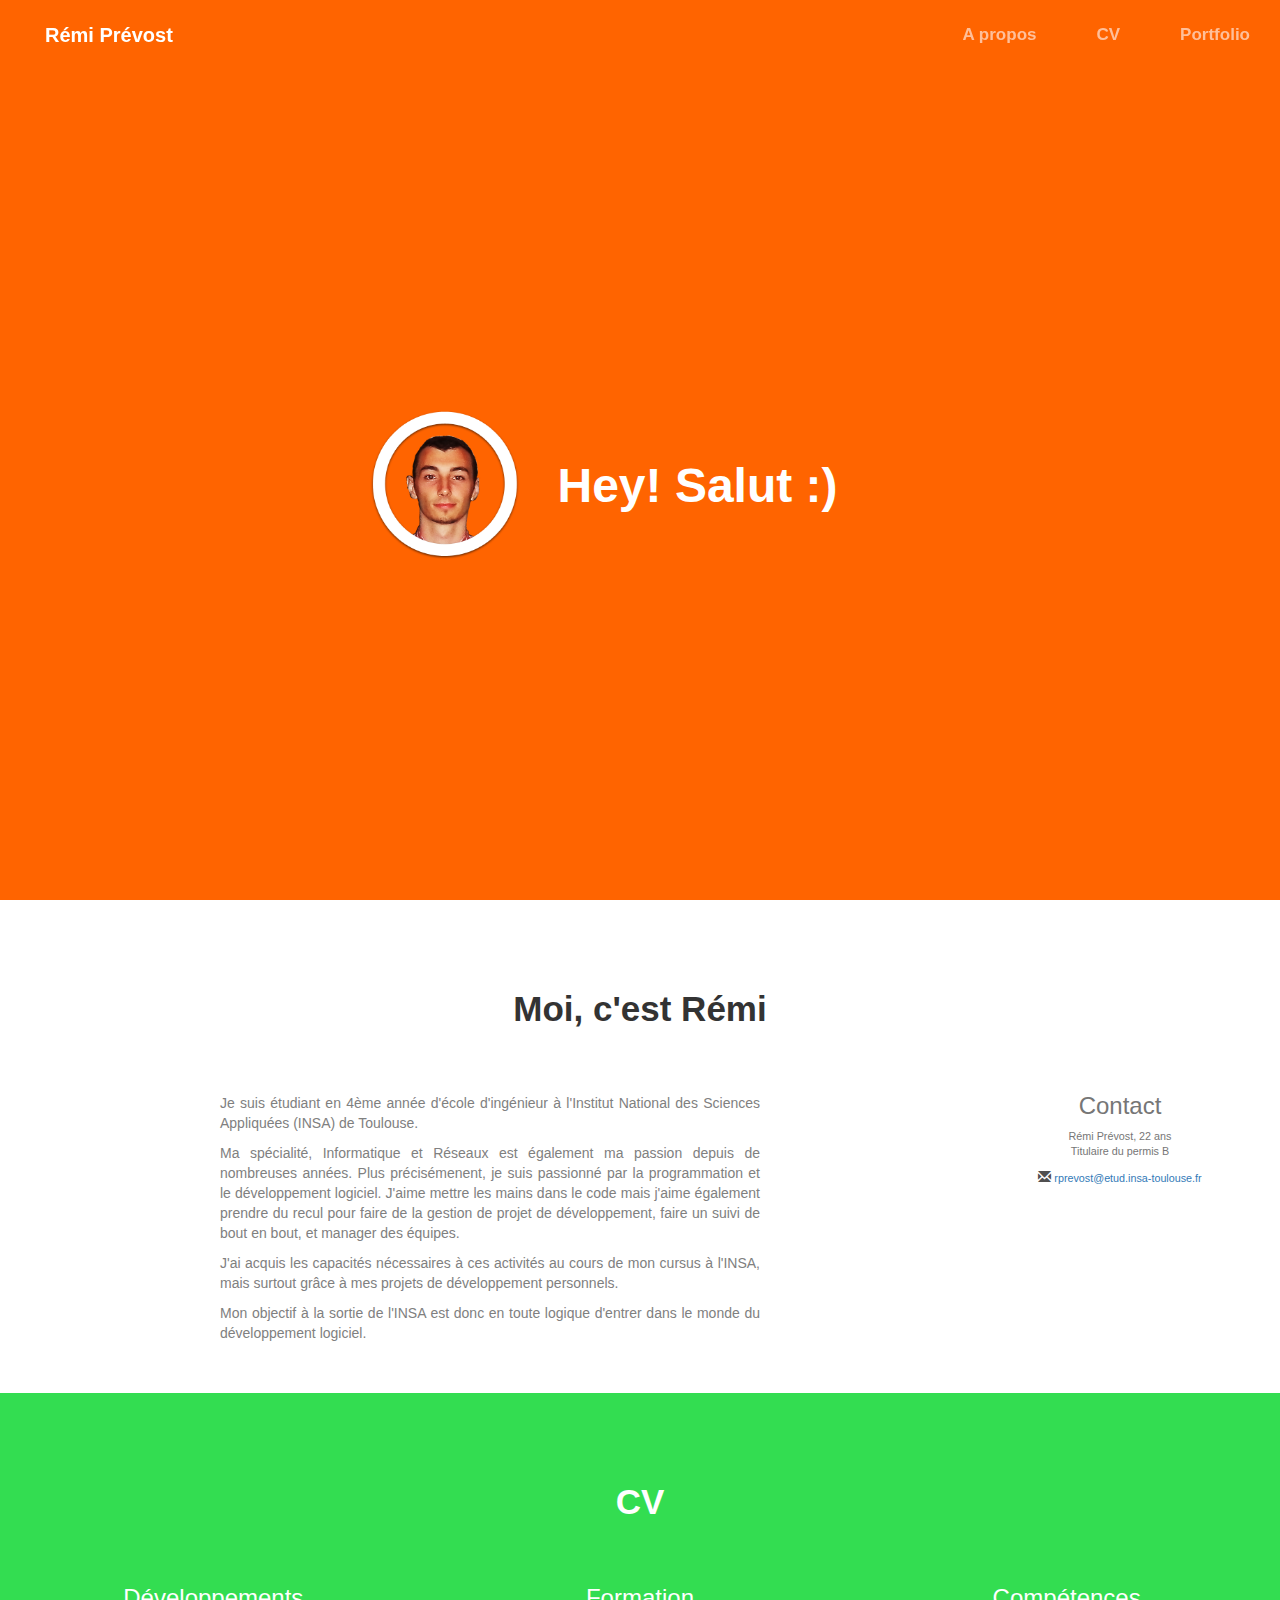
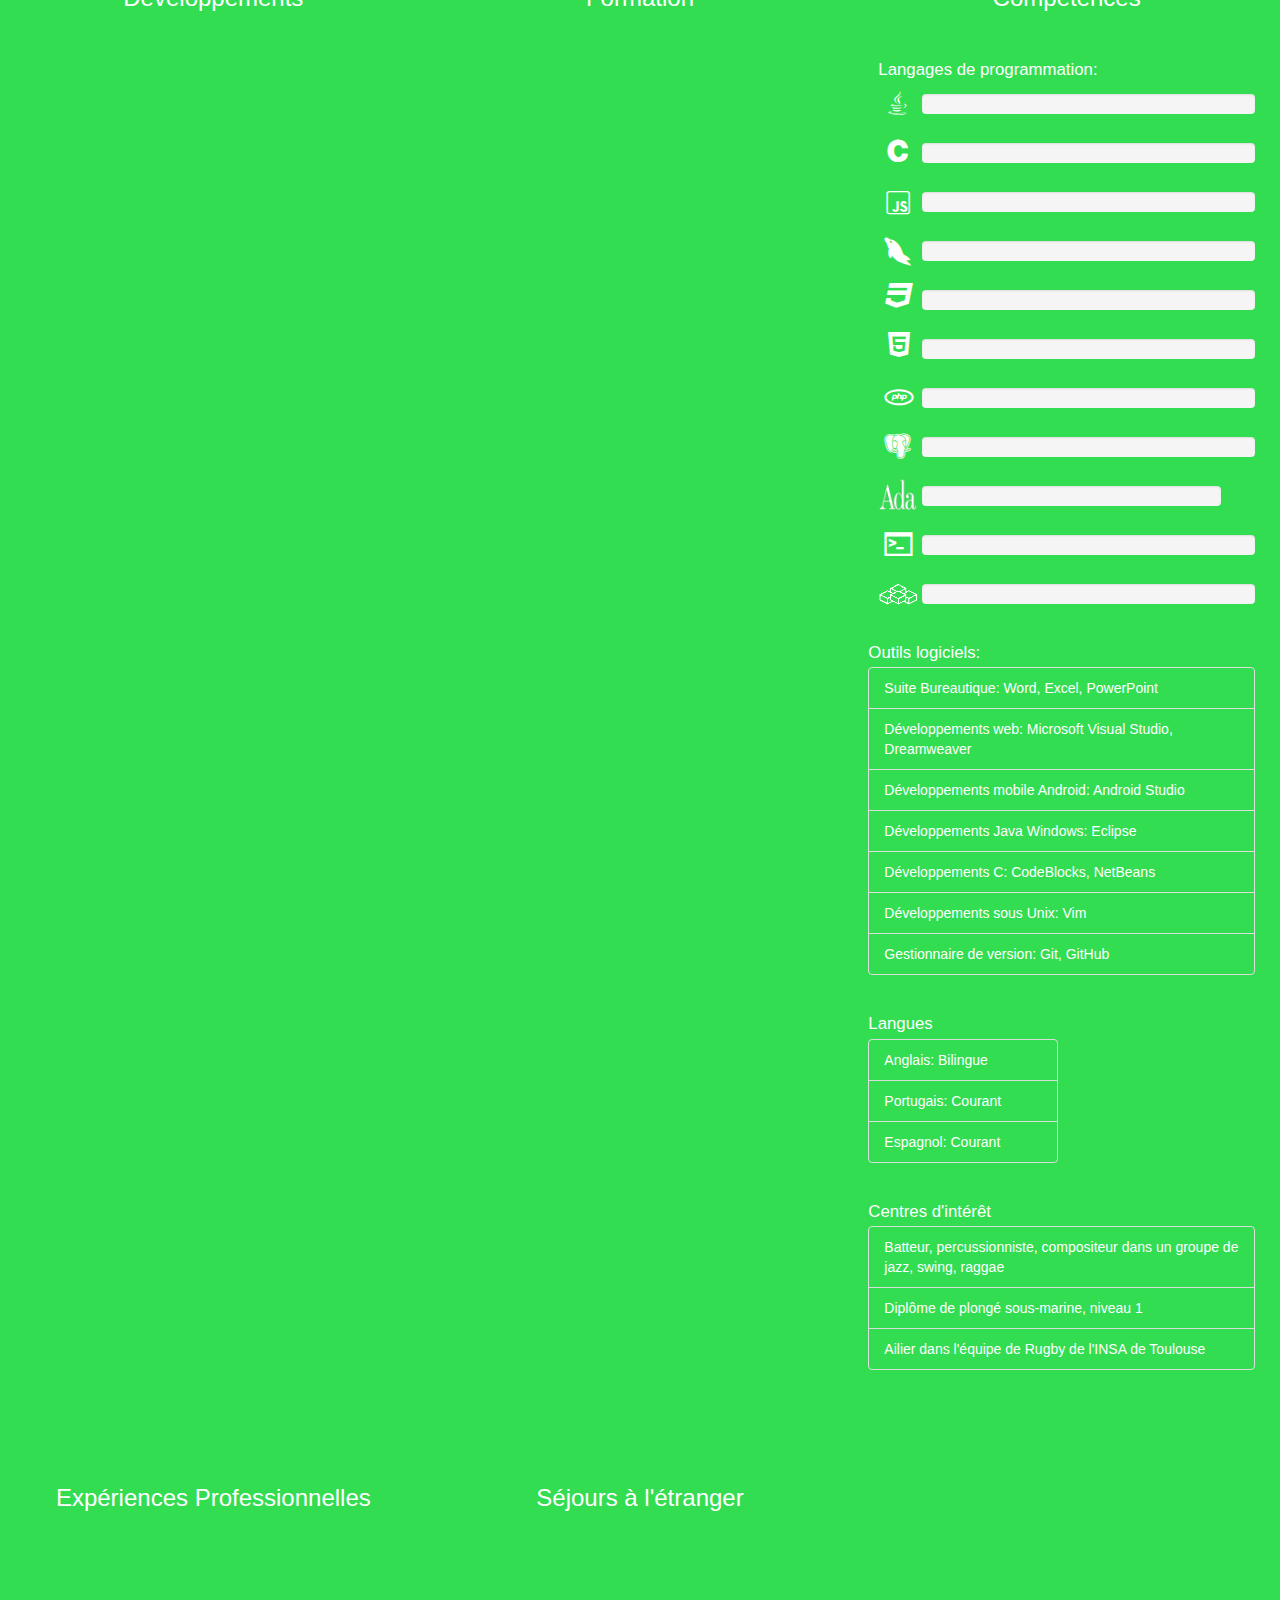
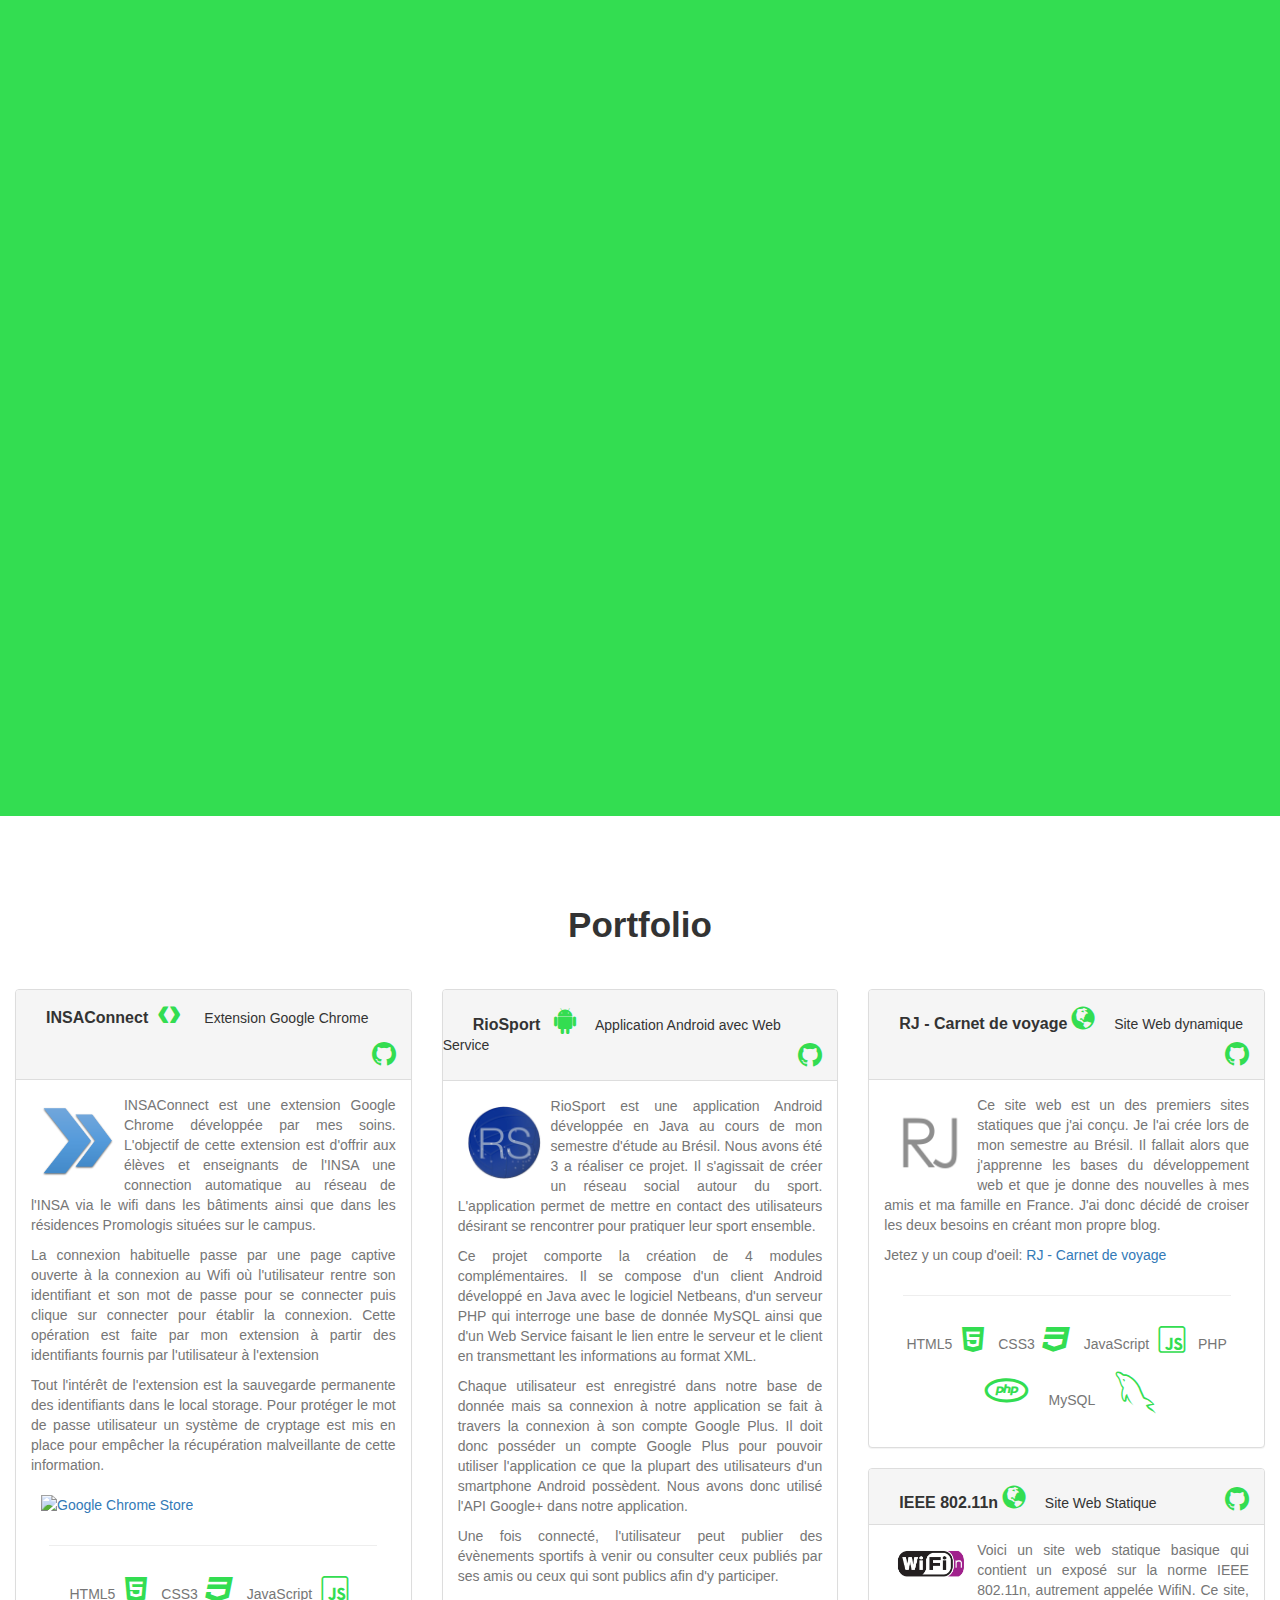
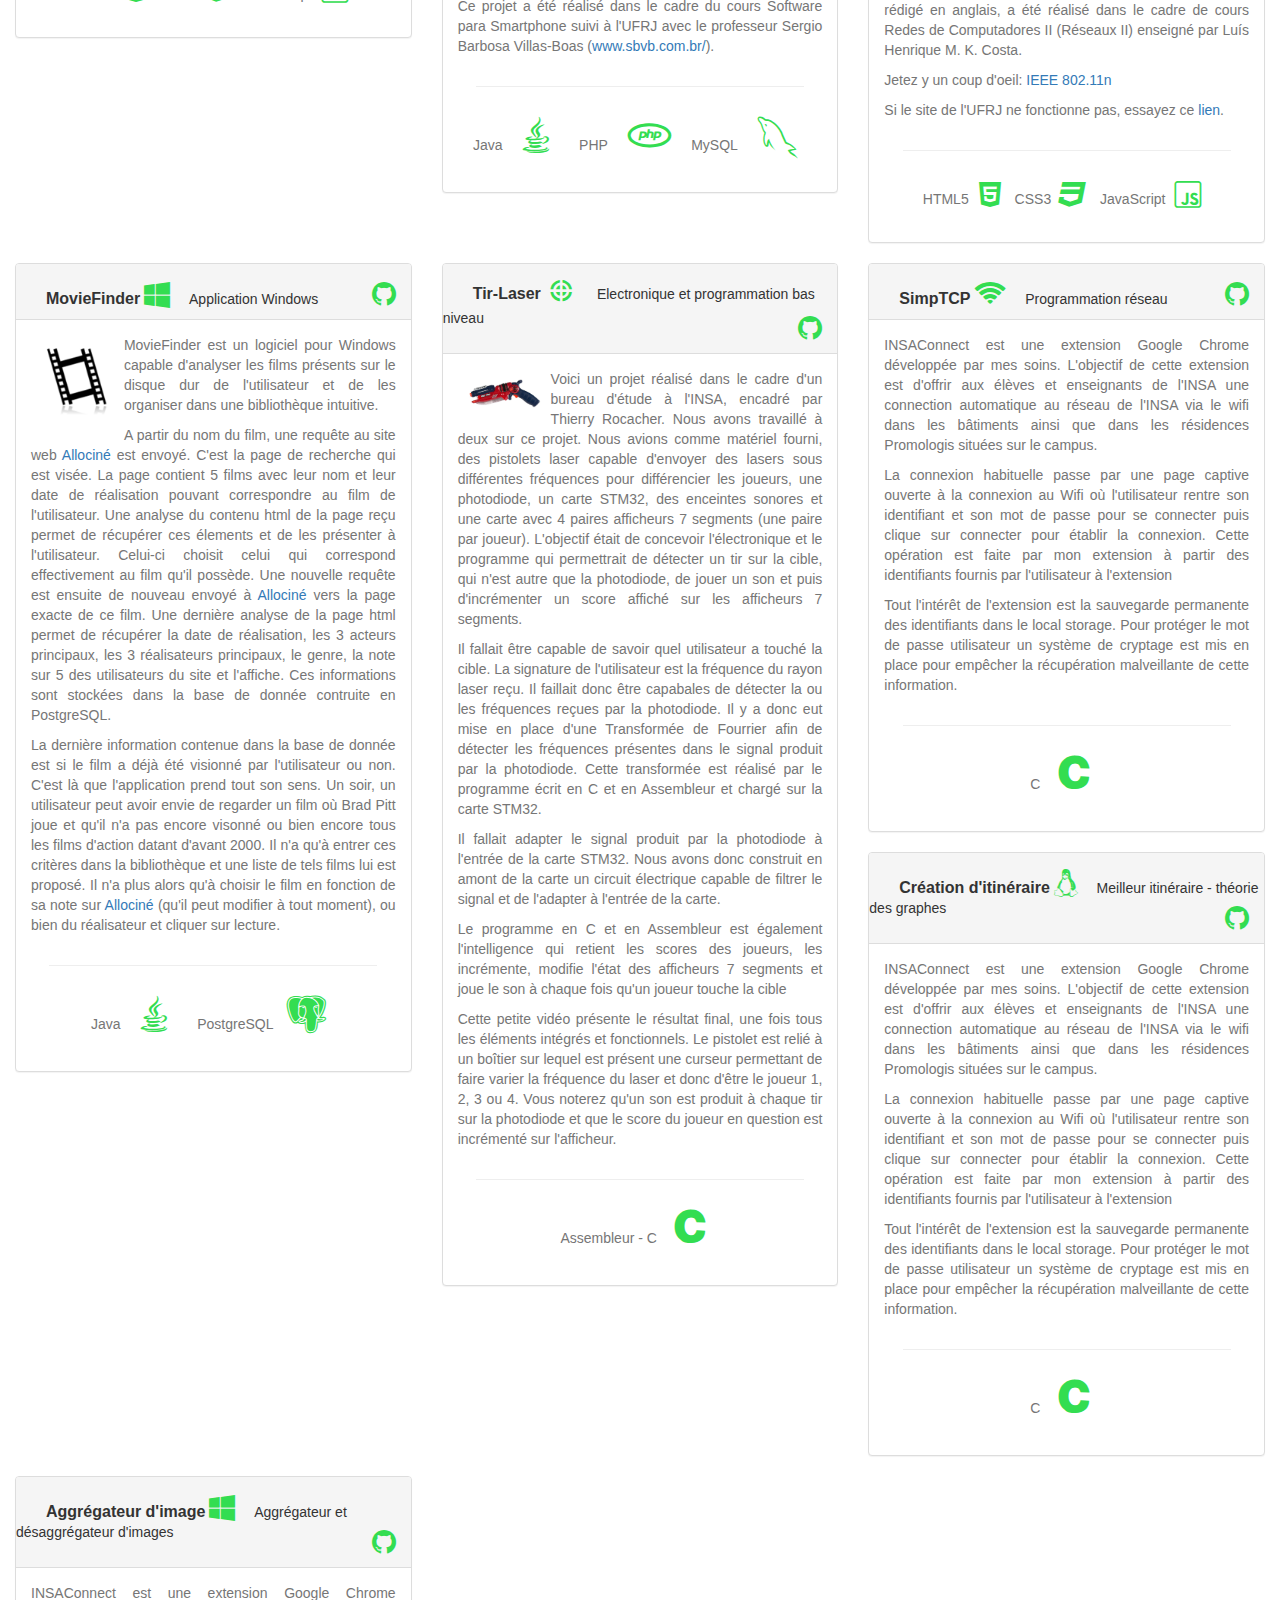
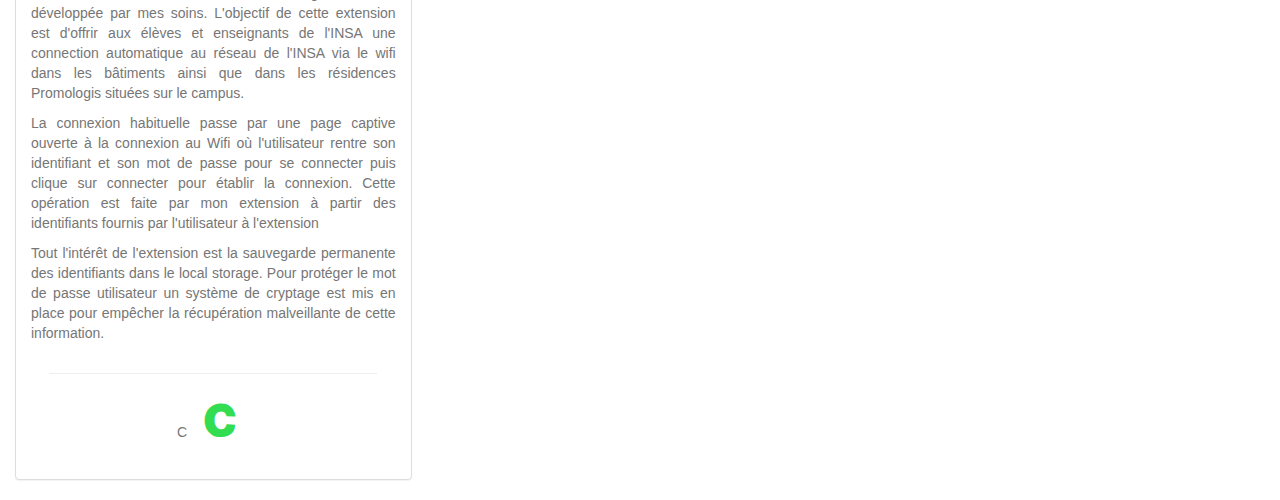
==== commit 6813d031: "tir-laser" ====
--- a/index.html
+++ b/index.html
@@ -106,7 +106,7 @@
             </div>
         </section>
 
-        <section id="section_cv" class="col-xs-12">s      
+        <section id="section_cv" class="col-xs-12">      
 
             <h2>CV</h2>
             <hr class="hr_titre" />
@@ -1111,7 +1111,7 @@
                 </div>
 
                 <div class="col-md-6 col-lg-4">
-                    <div id="work_rj" class="panel panel-default">
+                    <div id="work_mf" class="panel panel-default">
 
                         <div class="panel-heading">
                             <div class="row">
@@ -1163,7 +1163,7 @@
                 </div>
 
                 <div class="col-md-6 col-lg-4">
-                    <div id="work_" class="panel panel-default">
+                    <div id="work_tl" class="panel panel-default">
 
                         <div class="panel-heading">
                             <div class="row">
@@ -1179,7 +1179,33 @@
                             <div class="row">
                                 <img src="img/tir_sur_cible.png" alt="Tir-Laser" title="Tir-Laser" style="width:20%;height:20%" />
                                 <p>
-                                    Description
+                                    Voici un projet réalisé dans le cadre d'un bureau d'étude à l'INSA, encadré par Thierry Rocacher. Nous
+                                    avons travaillé à deux sur ce projet. Nous avions comme matériel fourni, des pistolets laser capable d'envoyer
+                                    des lasers sous différentes fréquences pour différencier les joueurs, une photodiode, un carte STM32, des
+                                    enceintes sonores et une carte avec 4 paires afficheurs 7 segments (une paire par joueur). L'objectif était de concevoir l'électronique et
+                                    le programme qui permettrait de détecter un tir sur la cible, qui n'est autre que la photodiode, de jouer un
+                                    son et puis d'incrémenter un score affiché sur les afficheurs 7 segments.
+                                </p>
+                                <p>
+                                    Il fallait être capable de savoir quel utilisateur a touché la cible. La signature de l'utilisateur est la
+                                    fréquence du rayon laser reçu. Il faillait donc être capabales de détecter la ou les fréquences reçues par
+                                    la photodiode. Il y a donc eut mise en place d'une Transformée de Fourrier afin de détecter les fréquences
+                                    présentes dans le signal produit par la photodiode. Cette transformée est réalisé par le programme écrit en C et
+                                    en Assembleur et chargé sur la carte STM32.
+                                </p>
+                                <p>
+                                    Il fallait adapter le signal produit par la photodiode à l'entrée de la carte STM32. Nous avons donc construit
+                                    en amont de la carte un circuit électrique capable de filtrer le signal et de l'adapter à l'entrée de la carte.
+                                </p>
+                                <p>
+                                    Le programme en C et en Assembleur est également l'intelligence qui retient les scores des joueurs, les
+                                    incrémente, modifie l'état des afficheurs 7 segments et joue le son à chaque fois qu'un joueur touche la cible
+                                </p>
+                                <p>
+                                    Cette petite vidéo présente le résultat final, une fois tous les éléments intégrés et fonctionnels. Le pistolet est relié 
+                                    à un boîtier sur lequel est présent une curseur permettant de faire varier la fréquence du laser et donc d'être le joueur
+                                    1, 2, 3 ou 4. Vous noterez qu'un son est produit à chaque tir sur la photodiode et que le score du joueur en question
+                                    est incrémenté sur l'afficheur.
                                 </p>
                             </div>
 
@@ -1196,7 +1222,7 @@
                 </div>
 
                 <div class="col-md-6 col-lg-4">
-                    <div id="work_" class="panel panel-default">
+                    <div id="work_tcp" class="panel panel-default">
 
                         <div class="panel-heading">
                             <div class="row">
@@ -1241,7 +1267,7 @@
                 </div>
 
                 <div class="col-md-6 col-lg-4">
-                    <div id="work_" class="panel panel-default">
+                    <div id="work_graphes" class="panel panel-default">
 
                         <div class="panel-heading">
                             <div class="row">
@@ -1286,7 +1312,7 @@
                 </div>
 
                 <div class="col-md-6 col-lg-4">
-                    <div id="work_" class="panel panel-default">
+                    <div id="work_agg" class="panel panel-default">
 
                         <div class="panel-heading">
                             <div class="row">
--- a/css/style.css
+++ b/css/style.css
@@ -22,7 +22,7 @@
     height: 3px;
     position:relative;
     right:-40%;
-    opacity: 1;
+    opacity: 0;
     transition-property: right, opacity;
         -o-transition-property: right, opacity;
         -moz-transition-property: right, opacity;
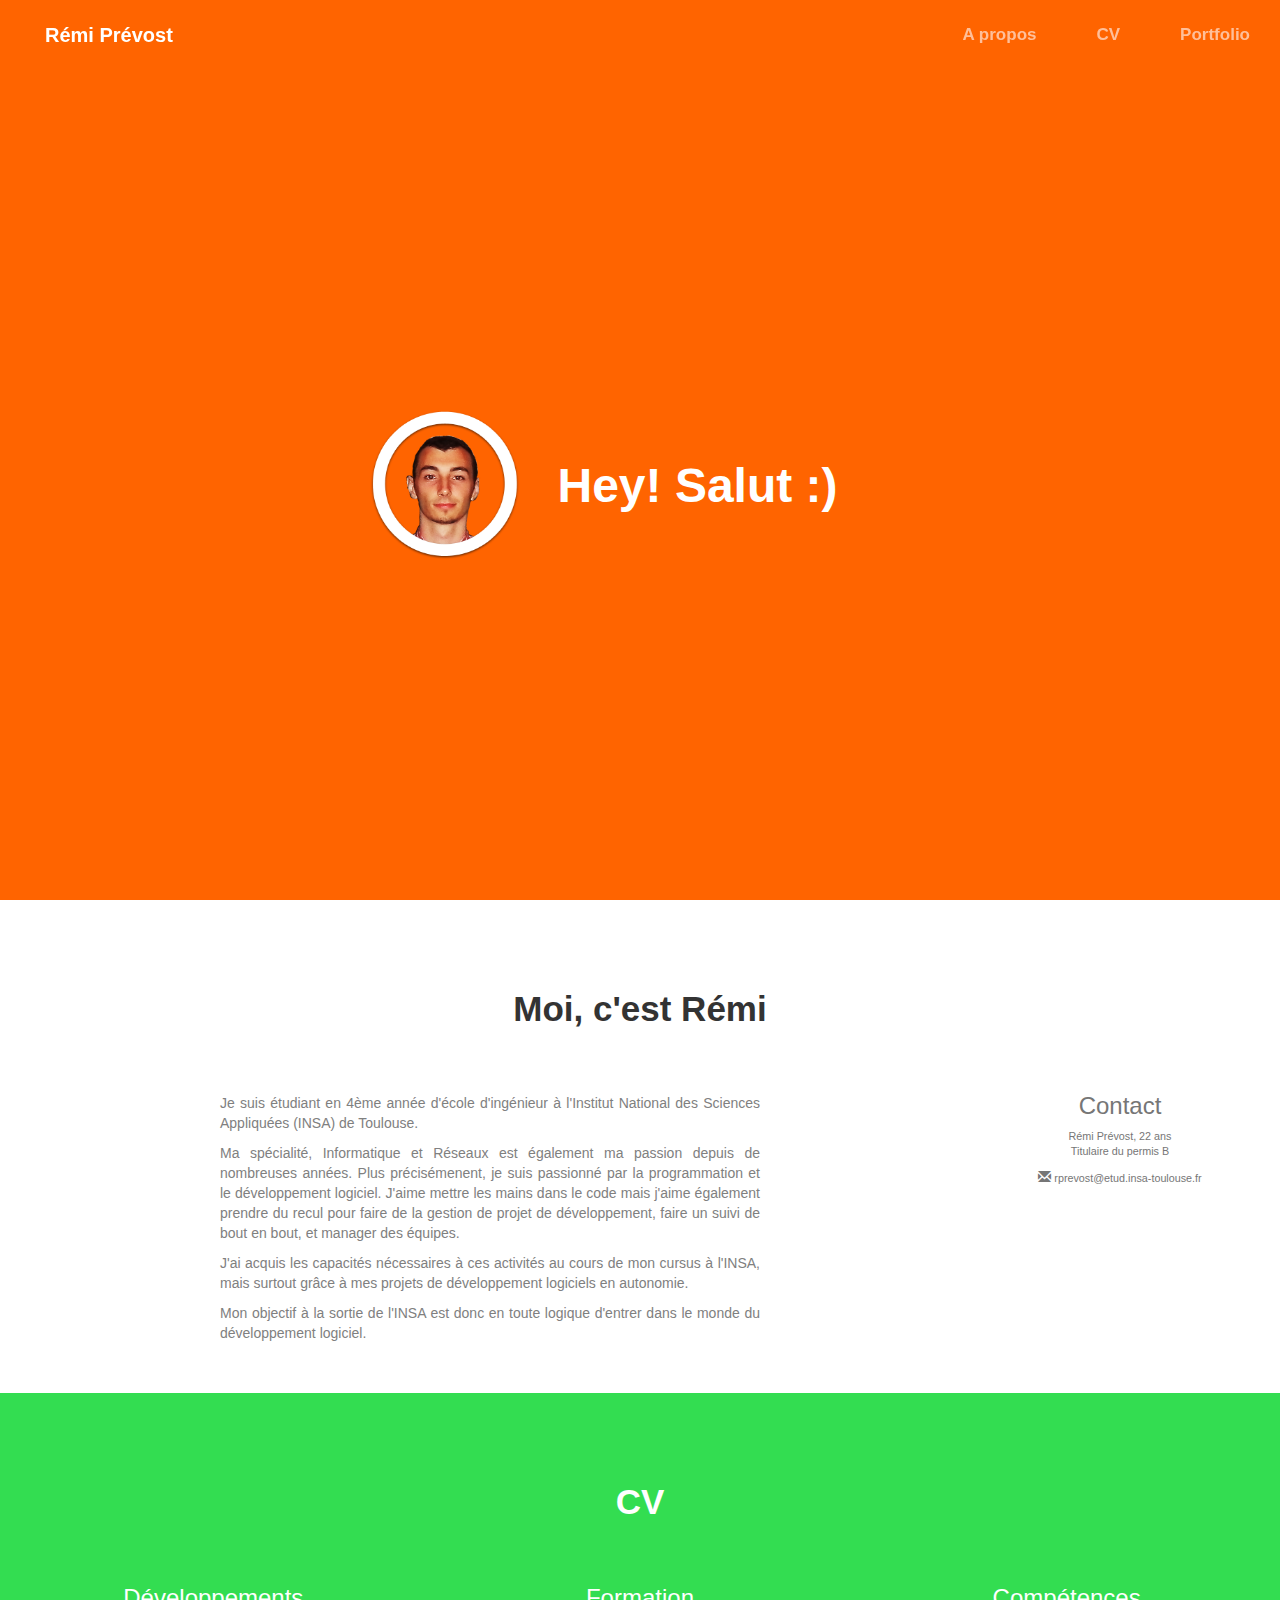
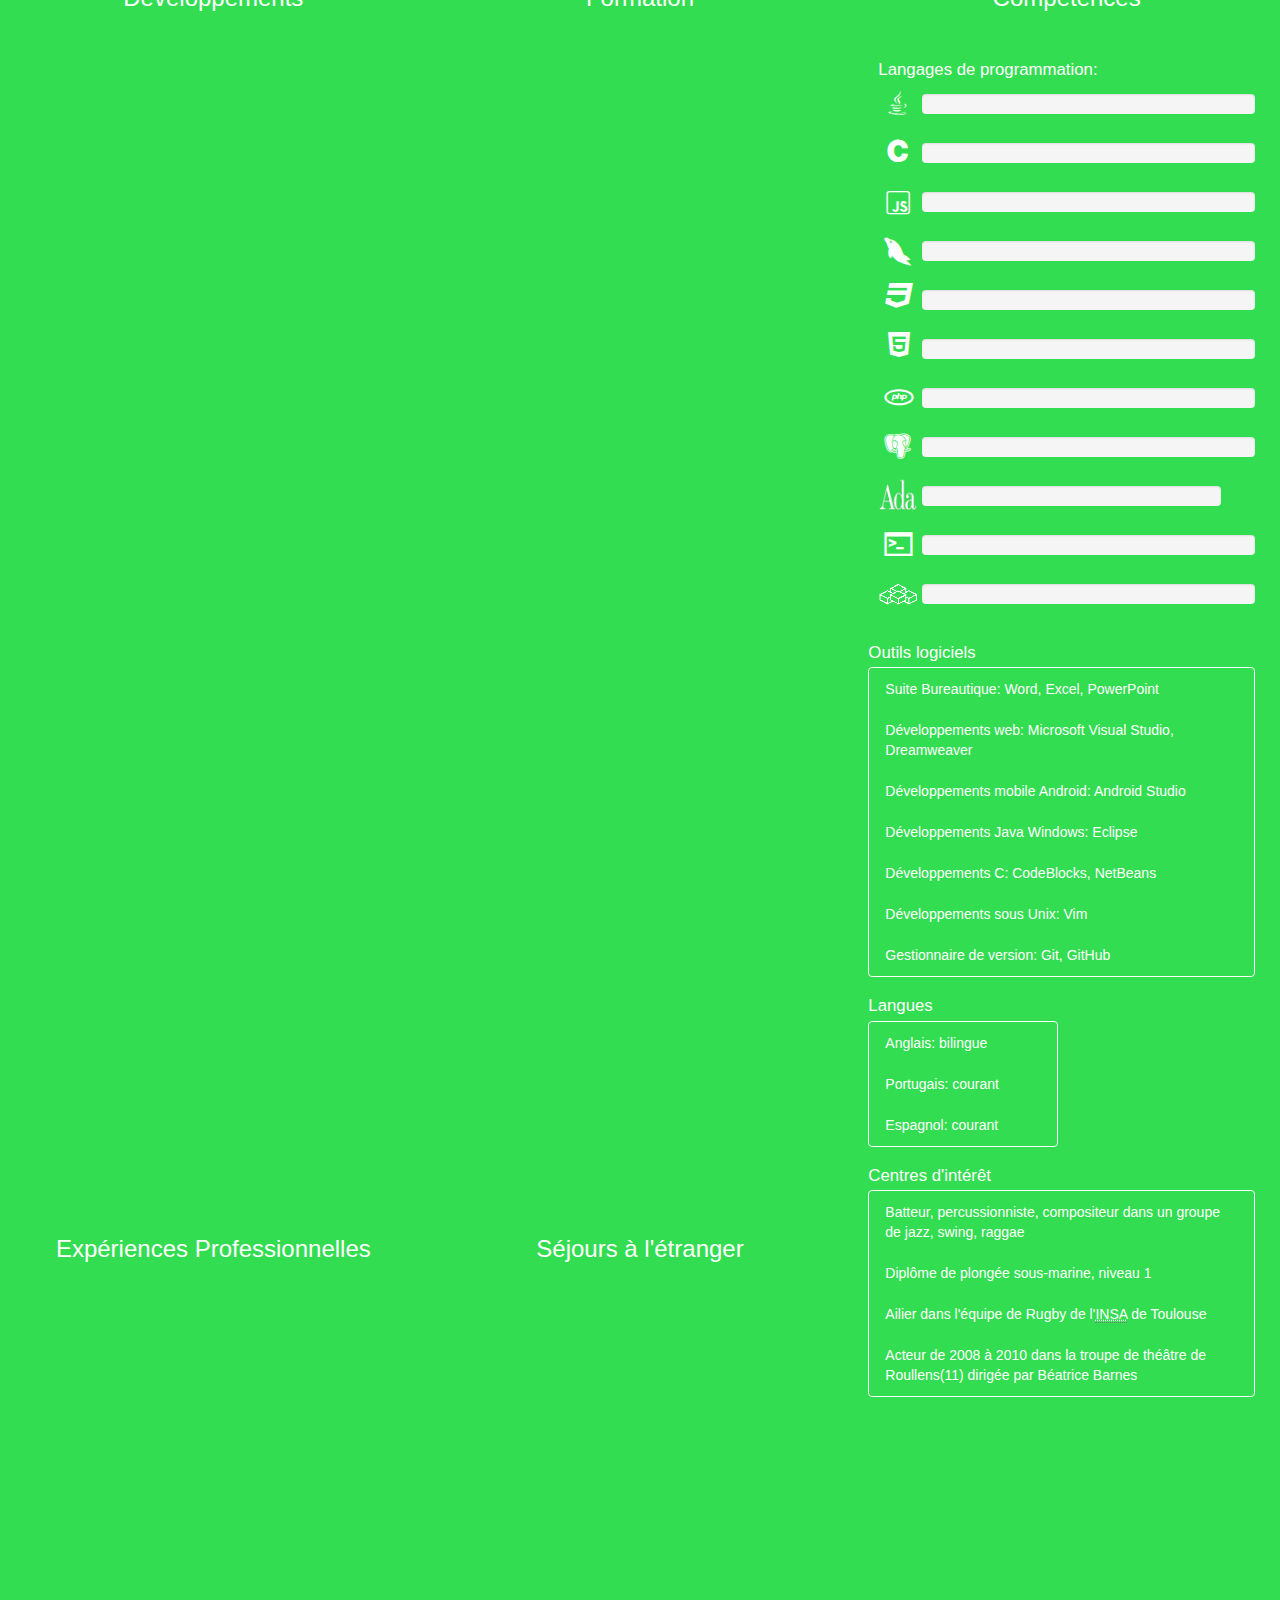
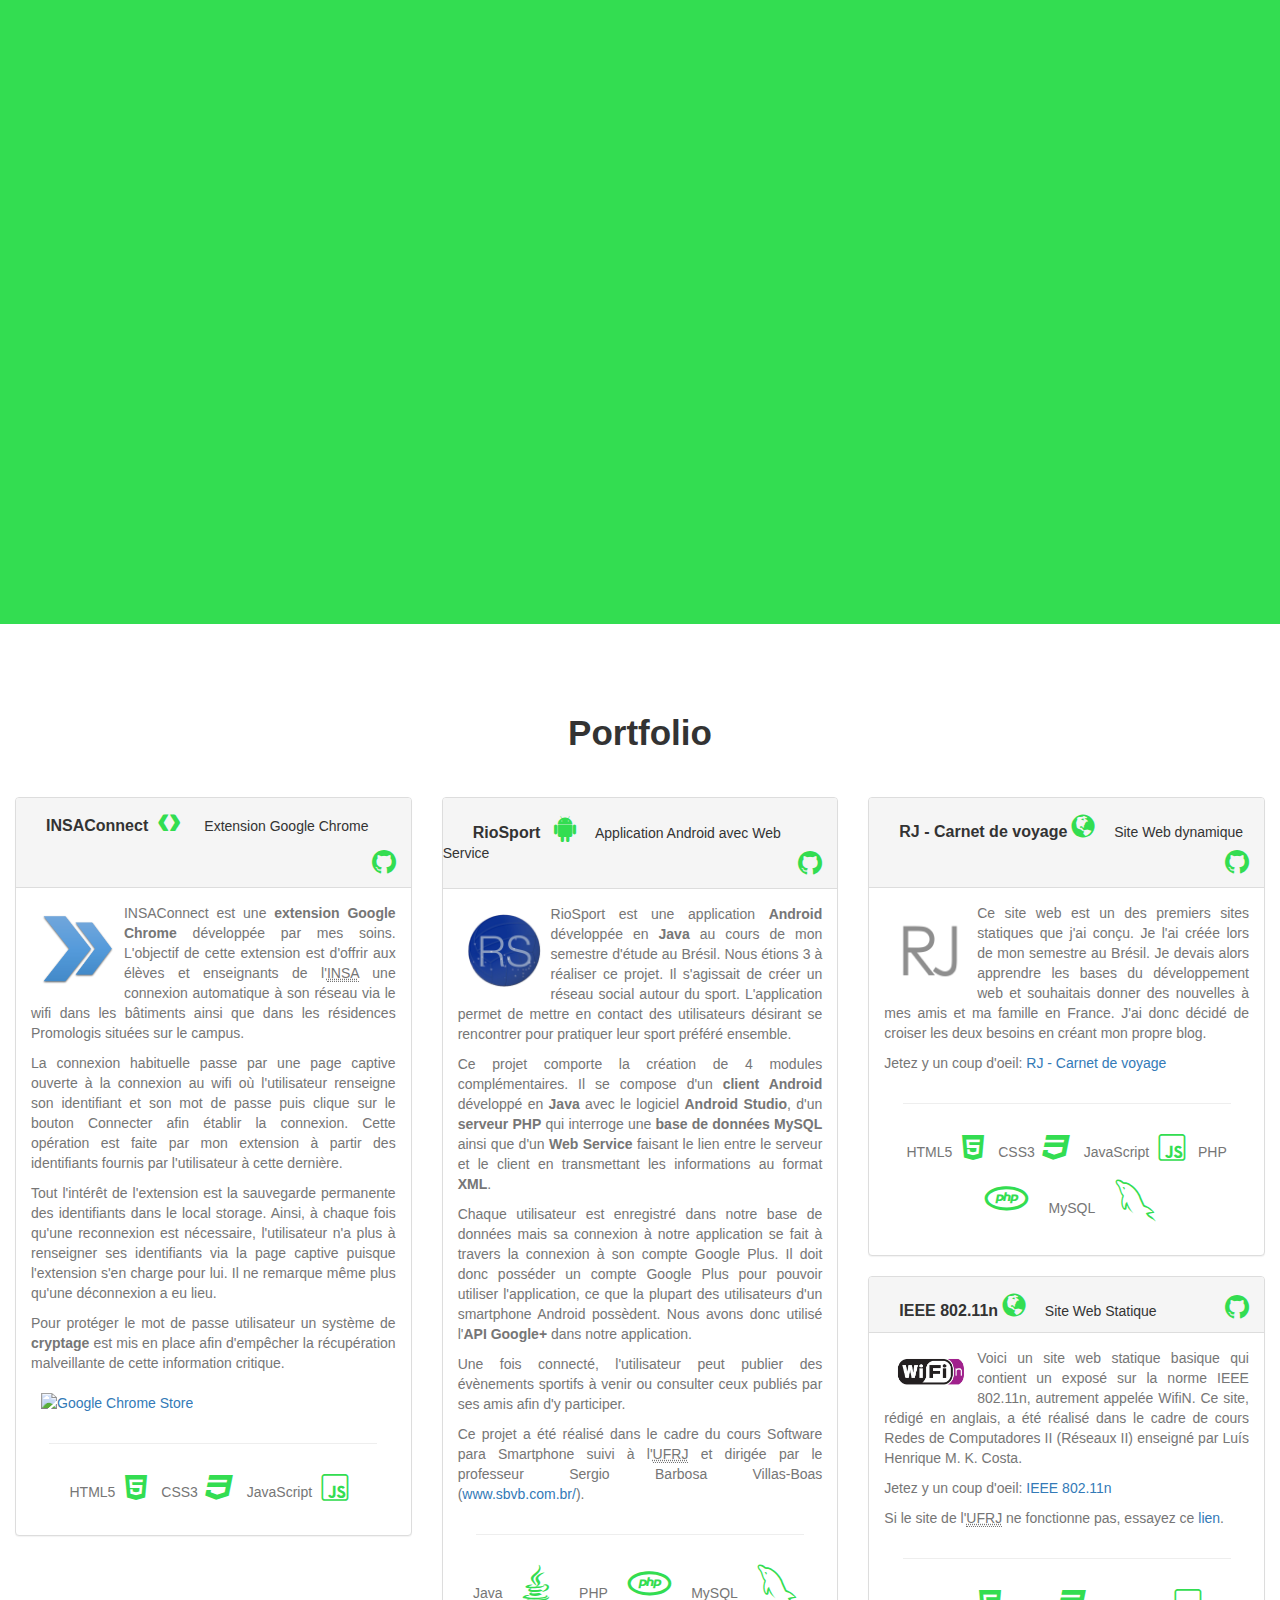
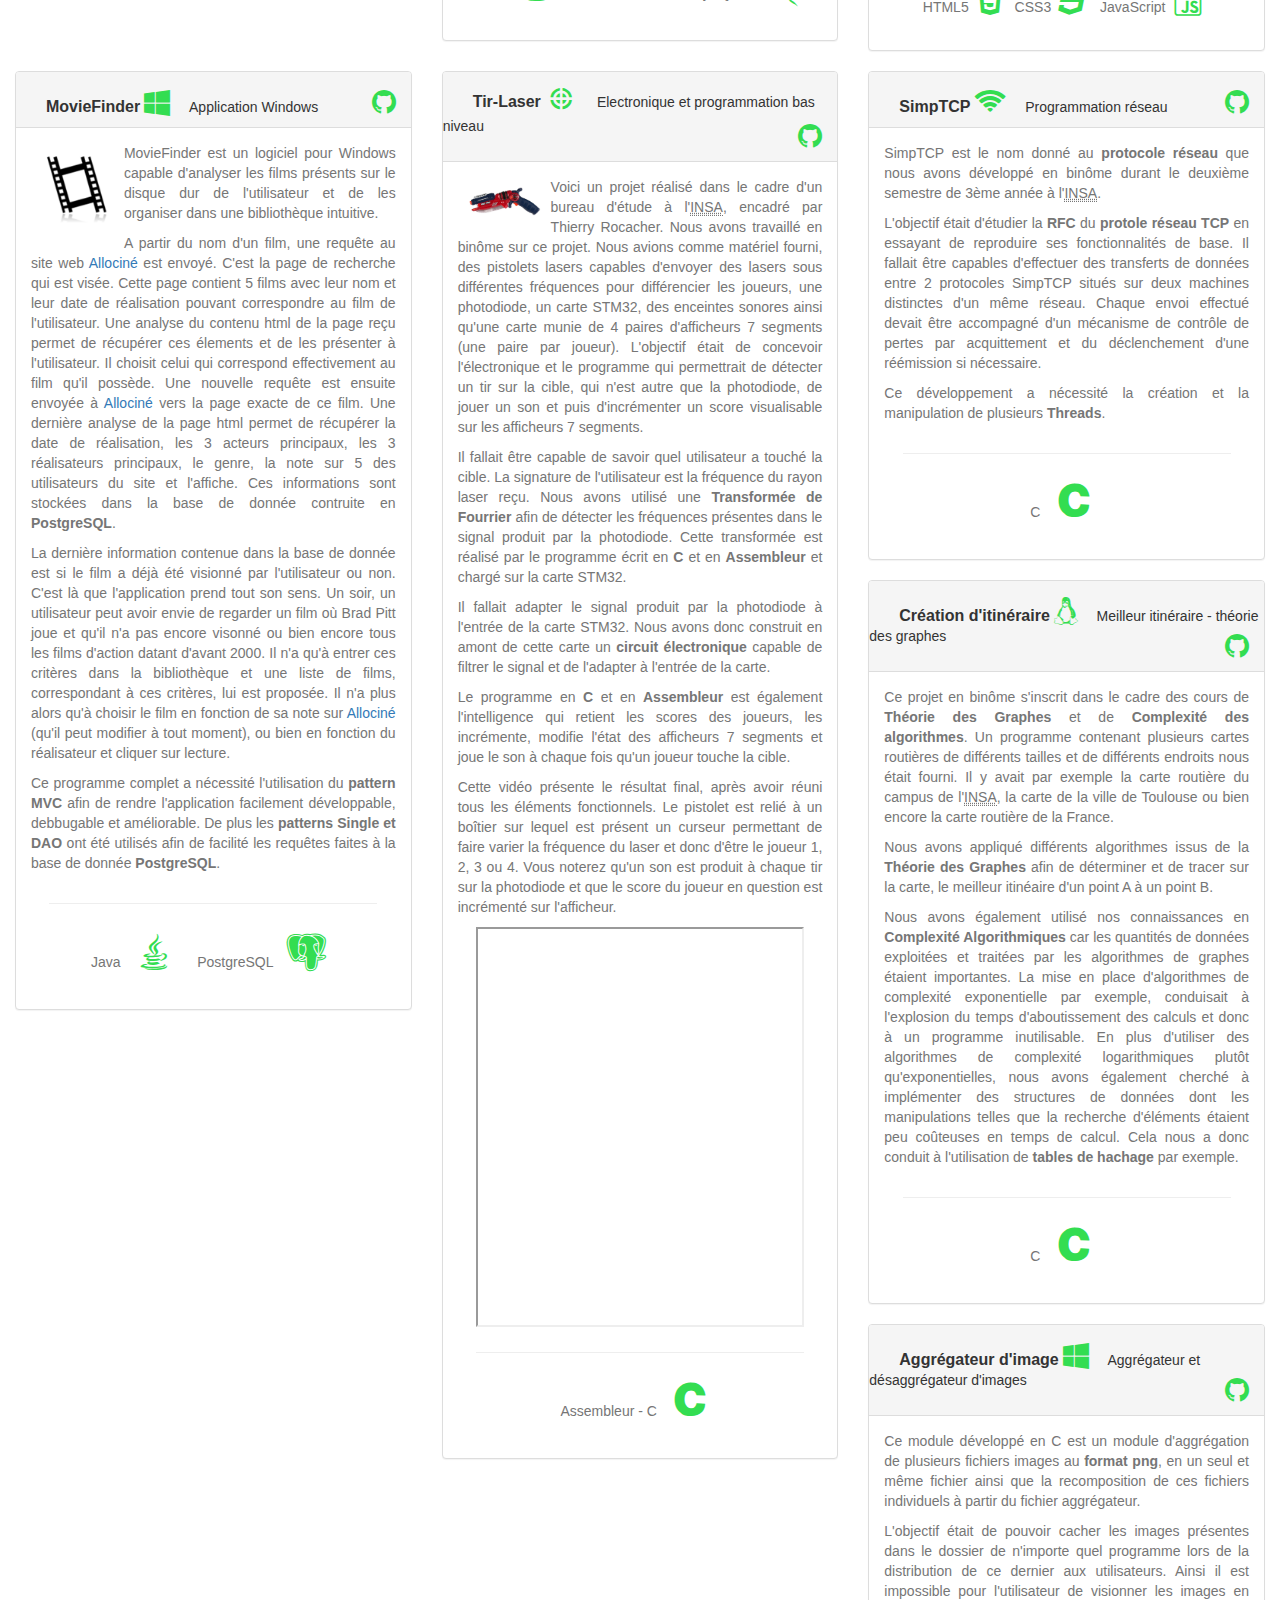
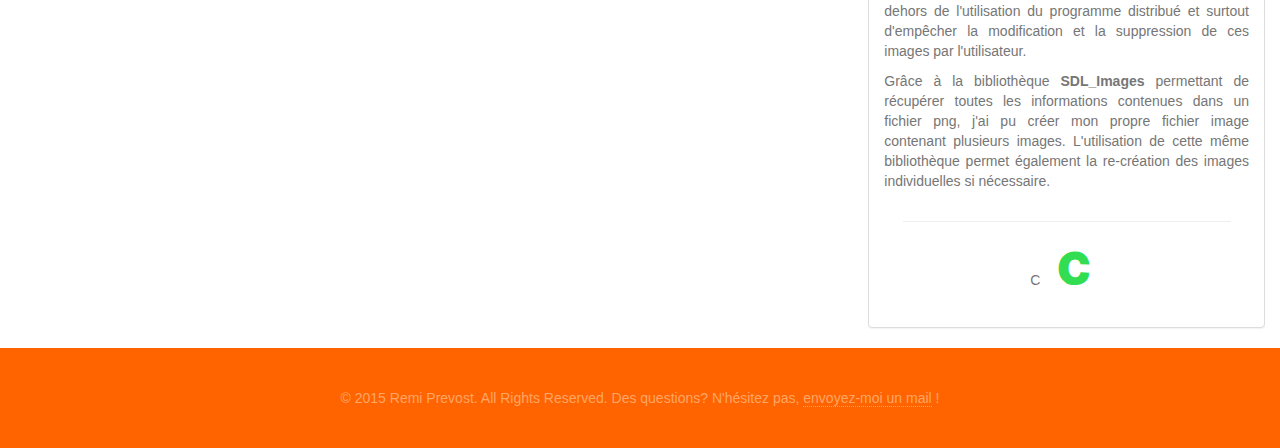
==== commit e036139c: "Commit version 1.0" ====
--- a/index.html
+++ b/index.html
@@ -1,1422 +1,1412 @@
-﻿<!DOCTYPE html>
-<html lang="fr">
-<head>
-    <title>Remi Prevost</title>
-    <link href="bootstrap/css/bootstrap.css" rel="stylesheet">
-    <link href="css/style.css" rel="stylesheet">
-    <link href="//maxcdn.bootstrapcdn.com/font-awesome/4.3.0/css/font-awesome.min.css" rel="stylesheet">
-    <link href="fontello-8838cf85/css/fontello.css" rel="stylesheet">
-    <link rel="stylesheet" href="font-mfizz-1.2/font-mfizz.css">
-    <meta charset="utf-8">
-
-    <script src="https://maxcdn.bootstrapcdn.com/bootstrap/3.3.2/js/bootstrap.min.js"></script>
-    <script src="js/jquery-1.11.1.min.js" type="text/javascript"></script>
-    <script src="js/jquery.inview.min.js" type="text/javascript"></script>
-    <script>
-        $(document).ready(function () {
-            $('.scrollTo').click(function () {
-                var page = $(this).attr('href');
-                var speed = 750;
-                $('html, body').animate({ scrollTop: $(page).offset().top }, speed);
-                return false;
-            });
-        });
-    </script>
-</head>
-
-<body id="body" data-spy="scroll" data-target=".navbar-active">
-
-    <nav class="navbar navbar-default navbar-custom navbar-fixed-top">
-        <div class="container-fluid">
-            <div class="navbar-header">
-                <button type="button" class="navbar-toggle" data-toggle="collapse" data-target="#myNavbar">
-                    <span class="icon-bar"></span>
-                    <span class="icon-bar"></span>
-                    <span class="icon-bar"></span>
-                </button>
-                <a class="scrollTo navbar-brand" href="#body">Rémi Prévost</a>
-            </div>
-            <div class="collapse navbar-collapse navbar-active">
-                <ul class="nav navbar-nav navbar-right role=" tablist">
-                    <li><a class="scrollTo" href="#section_about">A propos</a></li>
-                    <li><a class="scrollTo" href="#section_cv">CV</a></li>
-                    <li><a class="scrollTo" href="#section_work">Portfolio</a></li>
-                </ul>
-            </div>
-        </div>
-    </nav>
-
-
-    <section class="intro">
-        <div class="table-align">
-            <div class="container">
-                <div class="row">
-                    <div class="col-md-2 col-md-offset-3">
-                        <img src="img/me_cadre.png" alt="me" style="width:150px; height:150px" />
-                    </div>
-                    <div class="col-md-6">
-                        <h1>Hey! Salut :) </h1>
-                    </div>
-                </div>
-            </div>
-        </div>
-    </section>
-
-    <div class="container-fluid">
-
-        <section id="section_about" class="col-xs-12">
-            <h2>Moi, c'est Rémi</h2>
-            <hr id="barre_section_about" class="hr_titre" />
-
-            <div class="row">
-                <div class="col-sm-9">
-                    <div id="description">
-                        <p>
-                            Je suis étudiant en 4ème année d'école d'ingénieur à l'Institut National des
-                            Sciences Appliquées (INSA) de Toulouse.
-                        </p>
-                        <p>
-                            Ma spécialité, Informatique et Réseaux est également ma passion depuis de nombreuses années.
-                            Plus précisémenent, je suis passionné par la programmation et le développement logiciel. J'aime
-                            mettre les mains dans le code mais j'aime également prendre du recul pour faire de la gestion
-                            de projet de développement, faire un suivi de bout en bout, et manager des équipes.
-                        </p>
-                        <p>
-                            J'ai acquis les capacités nécessaires à ces activités au cours de mon cursus à l'INSA, mais surtout
-                            grâce à mes projets de développement personnels.
-                        </p>
-                        <p>
-                            Mon objectif à la sortie de l'INSA est donc en toute logique d'entrer dans le monde du développement logiciel.
-                        </p>
-                    </div>
-                </div>
-                <div class="col-xs-12 visible-xs-block"><hr /></div>
-                <div class="col-sm-3" id="contact">
-                    <h3>Contact</h3>
-                    <p>
-                        Rémi Prévost, 22 ans
-                        <br />Titulaire du permis B
-                    </p>
-
-                    <span class="glyphicon glyphicon-envelope" aria-hidden="true" style="font-size:1.2em;color:#505050"></span>
-
-                    <a href="mailto:rprevost@etud.insa-toulouse.fr">rprevost@etud.insa-toulouse.fr</a>
-
-                </div>
-            </div>
-        </section>
-
-        <section id="section_cv" class="col-xs-12">      
-
-            <h2>CV</h2>
-            <hr class="hr_titre" />
-            <div class="row">
-                <div class="col-xs-12 col-lg-8">
-                    <div class="row">
-                        <div id="timeline_dev" class="col-sm-12 col-md-6">
-                            <h3>Développements</h3>
-                            <div class="timeline-centered">
-
-                                <article class="timeline-entry">
-                                    <div class="timeline-entry-inner">
-                                        <time class="timeline-time"><span>2015</span><span>1 mois</span></time>
-                                        <div class="timeline-icon ">
-                                            <i class="glyphicon glyphicon-cog green" title="Développement"></i>
-                                        </div>
-
-                                        <div class="timeline-label label_dev">
-                                            <div class="row">
-                                                <a class="scrollTo" href="#work_insaconnect">
-                                                    <h4>INSAConnect</h4>
-                                                    <span class="icon-google-developers green" title="Extension Google Chrome (HTML - CSS - JavaScript)"></span>
-                                                </a>
-                                            </div>
-                                            <div class="row">
-                                                <div class="col-xs-12">
-                                                    <p class="description">
-                                                        Extension Google Chrome (HTML - CSS - JavaScript)
-                                                    </p>
-                                                </div>
-                                            </div>
-                                        </div>
-                                        </a>
-                                    </div>
-                                </article>
-
-                                <article class="timeline-entry">
-                                    <div class="timeline-entry-inner">
-                                        <time class="timeline-time"><span>2014</span><span>5 mois</span></time>
-                                        <div class="timeline-icon ">
-                                            <i class="glyphicon glyphicon-cog green" title="Développement"></i>
-                                        </div>
-                                        <div class="timeline-label label_dev">
-                                            <div class="row">
-                                                <a class="scrollTo" href="#work_riosport">
-                                                    <h4>RioSport</h4>
-                                                    <span class="fa fa-android fa-2x green" style="margin-left:10px" title="Application Android avec Web Service (Java - PHP - SOAP - MySQL)"></span>
-                                                </a>
-                                            </div>
-                                            <div class="row">
-                                                <div class="col-xs-12">
-                                                    <p class="description" style="margin-top:5px;">
-                                                        Application Android - Java - avec Web Service  - PHP - SOAP - MySQL
-                                                    </p>
-                                                </div>
-                                            </div>
-                                        </div>
-                                    </div>
-                                </article>
-
-                                <article class="timeline-entry">
-                                    <div class="timeline-entry-inner">
-                                        <time class="timeline-time"><span>2014</span><span>2 sem</span></time>
-                                        <div class="timeline-icon ">
-                                            <i class="glyphicon glyphicon-cog green" title="Développement"></i>
-                                        </div>
-                                        <div class="timeline-label label_dev">
-                                            <div class="row">
-                                                <a class="scrollTo" href="#work_rj">
-                                                    <h4>RJ - Carnet de voyage</h4>
-                                                    <i class="glyphicon glyphicon-globe green" title="HTML - CSS - JavaScript - PHP - MySQL"></i>
-                                                </a>
-                                            </div>
-                                            <div class="row">
-                                                <div class="col-xs-12">
-                                                    <p class="description">
-                                                        Site Web dynamique - HTML - CSS - JavaScript - PHP - MySQL
-                                                    </p>
-                                                </div>
-                                            </div>
-                                        </div>
-                                    </div>
-                                </article>
-
-                                <article class="timeline-entry">
-                                    <div class="timeline-entry-inner">
-                                        <time class="timeline-time"><span>2014</span><span>2 sem</span></time>
-                                        <div class="timeline-icon ">
-                                            <i class="glyphicon glyphicon-cog green" title="Développement"></i>
-                                        </div>
-
-                                        <div id="0" class="timeline-label label_dev">
-                                            <div class="row">
-                                                <a class="scrollTo" href="#section_work">
-                                                    <h4>IEEE 802.11n</h4>
-                                                    <i class="glyphicon glyphicon-globe green" title="HTML - CSS"></i>
-                                                </a>
-                                            </div>
-                                            <div class="row">
-                                                <div class="col-xs-12">
-                                                    <p class="description">
-                                                        Site Web Statique - HTML - CSS - Javascript
-                                                    </p>
-                                                </div>
-                                            </div>
-                                        </div>
-                                    </div>
-                                </article>
-
-                                <article class="timeline-entry">
-                                    <div class="timeline-entry-inner">
-                                        <time class="timeline-time"><span>2014</span> <span></span>3 mois</time>
-                                        <div class="timeline-icon ">
-                                            <i class="glyphicon glyphicon-cog green" title="Développement"></i>
-                                        </div>
-                                        <div class="timeline-label label_dev" style="padding-top:3px">
-                                            <div class="row">
-                                                <a class="scrollTo" href="#section_work">
-                                                    <h4>MovieFinder</h4>
-                                                    <i class="fa fa-windows green" style="font-size:2em;" title="Java - PostgreSQL"></i>
-                                                </a>
-                                            </div>
-                                            <div class="row">
-                                                <div class="col-xs-12">
-                                                    <p class="description">
-                                                        Application Windows - Java - PostgreSQL
-                                                    </p>
-                                                </div>
-                                            </div>
-                                        </div>
-                                    </div>
-                                </article>
-
-                                <article class="timeline-entry">
-                                    <div class="timeline-entry-inner">
-                                        <time class="timeline-time"><span>2014</span> <span></span>5 mois</time>
-                                        <div class="timeline-icon ">
-                                            <i class="glyphicon glyphicon-cog green" title="Développement"></i>
-                                        </div>
-                                        <div class="timeline-label label_dev" style="padding-top:6px">
-                                            <div class="row">
-                                                <a class="scrollTo" href="#section_work">
-                                                    <h4>Tir-Laser</h4>
-                                                    <i class="icon-target green" title="Assembleur - C"></i>
-                                                </a>
-                                            </div>
-                                            <div class="row">
-                                                <div class="col-xs-12">
-                                                    <p class="description">
-                                                        Electronique et programmation bas niveau - Assembleur - C
-                                                    </p>
-                                                </div>
-                                            </div>
-                                        </div>
-                                    </div>
-                                </article>
-
-                                <article class="timeline-entry">
-                                    <div class="timeline-entry-inner">
-                                        <time class="timeline-time"><span>2014</span> <span></span>5 mois</time>
-                                        <div class="timeline-icon ">
-                                            <i class="glyphicon glyphicon-cog green" title="Développement"></i>
-                                        </div>
-                                        <div class="timeline-label label_dev" style="padding-top:6px">
-                                            <div class="row">
-                                                <a class="scrollTo" href="#section_work">
-                                                    <h4>SimpTCP</h4>
-                                                    <i class="fa fa-wifi fa-2x green" title="C"></i>
-                                                </a>
-                                            </div>
-                                            <div class="row">
-                                                <div class="col-xs-12">
-                                                    <p class="description">
-                                                        Programmation réseau - C
-                                                    </p>
-                                                </div>
-                                            </div>
-                                        </div>
-                                    </div>
-                                </article>
-
-                                <article class="timeline-entry">
-                                    <div class="timeline-entry-inner">
-                                        <time class="timeline-time"><span>2013</span> <span></span>4 mois</time>
-                                        <div class="timeline-icon ">
-                                            <i class="glyphicon glyphicon-cog green" title="Développement"></i>
-                                        </div>
-                                        <div class="timeline-label label_dev" style="padding-top:6px">
-                                            <div class="row">
-                                                <a class="scrollTo" href="#section_work">
-                                                    <h4>Création d'itinéraire</h4>
-                                                    <i class="fa fa-linux fa-2x green" style="font-size:2em;" title=" java"></i>
-                                                </a>
-                                            </div>
-                                            <div class="row">
-                                                <div class="col-xs-12">
-                                                    <p class="description">
-                                                        Recherche de meilleur itinéraire par la théorie des graphes - Java
-                                                    </p>
-                                                </div>
-                                            </div>
-                                        </div>
-                                    </div>
-                                </article>
-
-                                <article class="timeline-entry">
-                                    <div class="timeline-entry-inner">
-                                        <time class="timeline-time"><span>2013</span> <span></span>1 mois</time>
-                                        <div class="timeline-icon ">
-                                            <i class="glyphicon glyphicon-cog green" title="Développement"></i>
-                                        </div>
-                                        <div class="timeline-label label_dev" style="padding-top:6px">
-                                            <div class="row">
-                                                <a class="scrollTo" href="#section_work">
-                                                    <h4>Aggrégateur d'image</h4>
-                                                    <i class="fa fa-windows fa-2x green" title="C"></i>
-                                                </a>
-                                            </div>
-                                            <div class="row">
-                                                <div class="col-xs-12">
-                                                    <p class="description">
-                                                        Aggrégateur et désaggrégateur d'images - C
-                                                    </p>
-                                                </div>
-                                            </div>
-                                        </div>
-                                    </div>
-                                </article>
-
-                                <article class="timeline-entry">
-                                    <div class="timeline-entry-inner">
-                                        <time class="timeline-time"><span>2012</span> <span></span>3 mois</time>
-                                        <div class="timeline-icon ">
-                                            <i class="glyphicon glyphicon-cog green" title="Développement"></i>
-                                        </div>
-                                        <div class="timeline-label label_dev" style="padding-top:6px">
-                                            <div class="row">
-                                                <a class="scrollTo" href="#section_work">
-                                                    <h4>Application de l'algorithme de Gale-Shapley</h4>
-                                                    <i class="fa fa-linux fa-2x green" title="Ada"></i>
-                                                </a>
-                                            </div>
-                                            <div class="row">
-                                                <div class="col-xs-12">
-                                                    <p class="description">
-                                                        Résolution du problème des mariages avec l'algoritme de Gale et Shapley - Ada
-                                                    </p>
-                                                </div>
-                                            </div>
-                                        </div>
-                                    </div>
-                                </article>
-
-                                <article class="timeline-entry">
-                                    <div class="timeline-entry-inner">
-                                        <time class="timeline-time"><span>2011</span> <span></span>1 mois</time>
-                                        <div class="timeline-icon ">
-                                            <i class="glyphicon glyphicon-cog green" title="Développement"></i>
-                                        </div>
-                                        <div class="timeline-label label_dev" style="padding-top:6px">
-                                            <div class="row">
-                                                <a class="scrollTo" href="#section_work">
-                                                    <h4>Casse-Brique</h4>
-                                                    <i class="fa fa-linux fa-2x green" title="Ada"></i>
-                                                </a>
-                                            </div>
-                                            <div class="row">
-                                                <div class="col-xs-12">
-                                                    <p class="description">
-                                                        Jeu de casse-brique - Ada
-                                                    </p>
-                                                </div>
-                                            </div>
-                                        </div>
-                                    </div>
-                                </article>
-
-                                <article class="timeline-entry begin">
-
-                                    <div class="timeline-entry-inner">
-
-                                        <div class="timeline-icon" style="-webkit-transform: rotate(-90deg); -moz-transform: rotate(-90deg);">
-                                            <i class="entypo-flight"></i>
-                                        </div>
-
-                                    </div>
-
-                                </article>
-
-                            </div>
-                        </div>
-
-                        <div id="timeline_form" class="col-sm-12 col-md-6">
-                            <h3>Formation</h3>
-                            <div class="timeline-centered">
-
-                                <article class="timeline-entry">
-                                    <div class="timeline-entry-inner">
-                                        <time class="timeline-time" datetime="2014-01-10T03:45"><span>2015</span><span></span></time>
-                                        <div class="timeline-icon ">
-                                            <i class="glyphicon glyphicon-education green" title="Formation"></i>
-                                        </div>
-                                        <div class="timeline-label">
-                                            <h5>Préparation de la certification CISCO CCNA&nbsp;Routing&nbsp;&amp;&nbsp;Switching</h5>
-                                        </div>
-                                    </div>
-                                </article>
-
-                                <article class="timeline-entry">
-                                    <div class="timeline-entry-inner">
-                                        <time class="timeline-time" datetime="2014-01-10T03:45"><span>2014</span> <span></span></time>
-                                        <div class="timeline-icon ">
-                                            <i class="glyphicon glyphicon-education green" title="Formation"></i>
-                                        </div>
-                                        <div class="timeline-label">
-                                            <h5>Semestre d'étude à l'UFRJ de Rio de Janeiro, Brésil</h5>
-                                        </div>
-                                    </div>
-                                </article>
-
-                                <article class="timeline-entry">
-                                    <div class="timeline-entry-inner">
-                                        <time class="timeline-time"><span>2011</span> <span></span></time>
-                                        <div class="timeline-icon ">
-                                            <i class="glyphicon glyphicon-education green" title="Formation"></i>
-                                        </div>
-                                        <div class="timeline-label">
-                                            <h5>Entrée à l'Institut National des Sciences Appliquées (INSA) de Toulouse(31)</h5>
-                                        </div>
-                                    </div>
-                                </article>
-
-                                <article class="timeline-entry">
-                                    <div class="timeline-entry-inner">
-                                        <time class="timeline-time" datetime="2014-01-10T03:45"><span>2011</span> <span></span></time>
-                                        <div class="timeline-icon ">
-                                            <i class="glyphicon glyphicon-education green" title="Formation"></i>
-                                        </div>
-                                        <div class="timeline-label">
-                                            <h5>Diplôme&nbsp;du&nbsp;Baccalauréat, spécialité&nbsp;Physique-Chimie: Mention&nbsp;Très&nbsp;Bien</h5>
-                                        </div>
-                                    </div>
-                                </article>
-
-                                <article class="timeline-entry">
-                                    <div class="timeline-entry-inner">
-                                        <time class="timeline-time"><span>2008</span> <span></span></time>
-                                        <div class="timeline-icon ">
-                                            <i class="glyphicon glyphicon-education green" title="Formation"></i>
-                                        </div>
-                                        <div class="timeline-label">
-                                            <h5>Entrée au lycée&nbsp;Paul&nbsp;Sabatier, Carcassonne(11)</h5>
-                                        </div>
-                                    </div>
-                                </article>
-
-                                <article class="timeline-entry">
-                                    <div class="timeline-entry-inner">
-                                        <time class="timeline-time"><span>2008</span> <span></span></time>
-                                        <div class="timeline-icon ">
-                                            <i class="glyphicon glyphicon-education green" title="Formation"></i>
-                                        </div>
-                                        <div class="timeline-label">
-                                            <h5>Diplôme du Brevet des Collèges: Mention&nbsp;Très&nbsp;Bien</h5>
-                                        </div>
-                                    </div>
-                                </article>
-
-                                <article class="timeline-entry">
-                                    <div class="timeline-entry-inner">
-                                        <time class="timeline-time"><span>2004</span> <span></span></time>
-                                        <div class="timeline-icon ">
-                                            <i class="glyphicon glyphicon-education green" title="Formation"></i>
-                                        </div>
-                                        <div class="timeline-label">
-                                            <h5>Entrée au Collège&nbsp;Emile&nbsp;Alain, Carcassonne(11)</h5>
-                                        </div>
-                                    </div>
-                                </article>
-
-                                <article class="timeline-entry begin">
-
-                                    <div class="timeline-entry-inner">
-
-                                        <div class="timeline-icon" style="-webkit-transform: rotate(-90deg); -moz-transform: rotate(-90deg);">
-                                            <i class="entypo-flight"></i>
-                                        </div>
-
-                                    </div>
-
-                                </article>
-
-                            </div>
-                        </div>
-                    </div>
-
-                    <div class="row">
-                        <div id="timeline_prof" class=" col-sm-12 col-md-6">
-
-                            <h3>Expériences Professionnelles</h3>
-                            <div class="timeline-centered">
-
-                                <article class="timeline-entry">
-                                    <div class="timeline-entry-inner">
-                                        <time class="timeline-time"><span>2013</span><span>2 mois</span></time>
-                                        <div class="timeline-icon ">
-                                            <i class="glyphicon glyphicon-briefcase green" title="Expérience professionnelle"></i>
-                                        </div>
-                                        <div class="timeline-label">
-                                            <h5>Gardiennage au festival de Carcassonne, Aude</h5>
-                                            <p>Surveillance du théatre de la cité de Carcassonne. Apprentissage de la patience et du relationnel client</p>
-                                        </div>
-                                    </div>
-                                </article>
-
-                                <article class="timeline-entry">
-                                    <div class="timeline-entry-inner">
-                                        <time class="timeline-time"><span>2012</span> <span>2 mois</span></time>
-                                        <div class="timeline-icon ">
-                                            <i class="glyphicon glyphicon-briefcase green" title="Expérience professionnelle"></i>
-                                        </div>
-                                        <div class="timeline-label">
-                                            <h5>Stage d'étude des chantiers du groupement Hydroélectrique d'EDF de l'Ariège</h5>
-                                            <p>
-                                                Découverte des intallations la production d'électricité à partir de la force hydraulique et assistance à la réalisation
-                                                de chantiers sur ces installations.
-                                            </p>
-                                        </div>
-                                    </div>
-                                </article>
-
-                                <article class="timeline-entry">
-                                    <div class="timeline-entry-inner">
-                                        <time class="timeline-time"><span>2011</span> <span>2 mois</span></time>
-                                        <div class="timeline-icon ">
-                                            <i class="glyphicon glyphicon-briefcase green" title="Expérience professionnelle"></i>
-                                        </div>
-                                        <div class="timeline-label">
-                                            <h5>Agent d'accueil des touristes plaisanciers du port de Carcassonne, Aude</h5>
-                                            <p>Apprentissage du relationnel avec une clientelle internationale.</p>
-                                        </div>
-                                    </div>
-                                </article>
-
-                                <article class="timeline-entry">
-                                    <div class="timeline-entry-inner">
-                                        <time class="timeline-time"><span>2010</span> <span>2 mois</span></time>
-                                        <div class="timeline-icon ">
-                                            <i class="glyphicon glyphicon-briefcase green" title="Expérience professionnelle"></i>
-                                        </div>
-                                        <div class="timeline-label">
-                                            <h5>Fauchage à la commune de Mérens-Les-Vals, Ariège</h5>
-                                        </div>
-                                    </div>
-                                </article>
-
-                                <article class="timeline-entry">
-                                    <div class="timeline-entry-inner">
-                                        <time class="timeline-time"><span>2009</span> <span>2 mois</span></time>
-                                        <div class="timeline-icon ">
-                                            <i class="glyphicon glyphicon-briefcase green" title="Expérience professionnelle"></i>
-                                        </div>
-                                        <div class="timeline-label">
-                                            <h5>Nettoyage au camping municipal de Mérens-Les-Vals, Ariège</h5>
-                                        </div>
-                                    </div>
-                                </article>
-
-                                <article class="timeline-entry begin">
-
-                                    <div class="timeline-entry-inner">
-
-                                        <div class="timeline-icon" style="-webkit-transform: rotate(-90deg); -moz-transform: rotate(-90deg);">
-                                            <i class="entypo-flight"></i>
-                                        </div>
-
-                                    </div>
-
-                                </article>
-
-                            </div>
-                        </div>
-
-                        <div id="timeline_voyage" class=" col-sm-12 col-md-6">
-                            <h3>Séjours à l'étranger</h3>
-                            <div class="timeline-centered">
-
-                                <article class="timeline-entry">
-                                    <div class="timeline-entry-inner">
-                                        <time class="timeline-time"><span>2014</span> <span>6 mois</span></time>
-                                        <div class="timeline-icon ">
-                                            <i class="glyphicon glyphicon-plane green" style="left:-1px;" title="Sejour à l'étranger"></i>
-                                        </div>
-                                        <div class="timeline-label">
-                                            <h5>Semestre d'étude à l'UFRJ de Rio de Janeiro, Brésil</h5>
-                                            <p>Découverte et apprentissage du Portugais</p>
-                                        </div>
-                                    </div>
-                                </article>
-
-                                <article class="timeline-entry">
-                                    <div class="timeline-entry-inner">
-                                        <time class="timeline-time"><span>2010</span><span>1 mois</span></time>
-                                        <div class="timeline-icon ">
-                                            <i class="glyphicon glyphicon-plane green" style="left:-1px;" title="Sejour à l'étranger"></i>
-                                        </div>
-                                        <div class="timeline-label">
-                                            <h5>Echange et représentation de théatre avec une troupe Ecossaise de Tobermory, Ecosse</h5>
-                                            <p>Consolidation de mon anglais, plus particulièrement ma compéhension orale et mon expression orale</p>
-                                        </div>
-                                    </div>
-                                </article>
-
-                                <article class="timeline-entry">
-                                    <div class="timeline-entry-inner">
-                                        <time class="timeline-time"><span>2009</span> <span>1 mois</span></time>
-                                        <div class="timeline-icon ">
-                                            <i class="glyphicon glyphicon-plane green" style="left:-1px;" title="Sejour à l'étranger"></i>
-                                        </div>
-                                        <div class="timeline-label">
-                                            <h5>Séjour en famille d'accueil dans la ville d'Hastings, Angleterre</h5>
-                                            <p>Développement de mes bases en anglais</p>
-                                        </div>
-                                    </div>
-                                </article>
-
-                                <article class="timeline-entry">
-                                    <div class="timeline-entry-inner">
-                                        <time class="timeline-time"><span>2008</span> <span>1 mois</span></time>
-                                        <div class="timeline-icon ">
-                                            <i class="glyphicon glyphicon-plane green" style="left:-1px;" title="Sejour à l'étranger"></i>
-                                        </div>
-                                        <div class="timeline-label">
-                                            <h5>Séjour en famille d'accueil dans la ville de Weymouth, Angleterre</h5>
-                                            <p>Découverte de l'Angleterre, ses habitants et sa culture. Première immerssion dans la langue anglaise.</p>
-                                        </div>
-                                    </div>
-                                </article>
-
-                                <article class="timeline-entry begin">
-
-                                    <div class="timeline-entry-inner">
-
-                                        <div class="timeline-icon" style="-webkit-transform: rotate(-90deg); -moz-transform: rotate(-90deg);">
-                                            <i class="entypo-flight"></i>
-                                        </div>
-
-                                    </div>
-
-                                </article>
-
-                            </div>
-                        </div>
-
-                    </div>
-
-                </div>
-
-                <div id="competences" class="col-xs-12 col-lg-4">
-                    <h3>Compétences</h3>
-                    <article id="prog_lang" style="max-width: 500px">
-                        <h4 style="text-align:left">Langages de programmation:</h4>
-
-                        <div class="row">
-
-                            <div class="col-xs-1" data-toggle="tooltip" data-placement="left" title="coucou">
-
-                                <i class="icon-java" title="Java"></i>
-
-                            </div>
-                            <div class="col-xs-11">
-
-                                <div class="progress">
-                                    <div class="progress-bar" role="progressbar" aria-valuenow="95" aria-valuemin="0" aria-valuemax="100" style="width: 0">
-                                        <span class="sr-only"></span>
-                                    </div>
-                                </div>
-
-                            </div>
-                        </div>
-
-                        <div class="row">
-
-                            <div class="col-xs-1">
-
-                                <i class="icon-c" title="C"></i>
-
-                            </div>
-                            <div class="col-xs-11">
-
-                                <div class="progress">
-                                    <div class="progress-bar" role="progressbar" aria-valuenow="90" aria-valuemin="0" aria-valuemax="100" style="width: 0">
-                                        <span class="sr-only"></span>
-                                    </div>
-                                </div>
-
-                            </div>
-                        </div>
-
-                        <div class="row">
-
-                            <div class="col-xs-1">
-
-                                <i class="icon-javascript" title="Javascript"></i>
-
-                            </div>
-                            <div class="col-xs-11">
-
-                                <div class="progress">
-                                    <div class="progress-bar" role="progressbar" aria-valuenow="85" aria-valuemin="0" aria-valuemax="100" style="width: 0">
-                                        <span class="sr-only"></span>
-                                    </div>
-                                </div>
-
-                            </div>
-                        </div>
-
-                        <div class="row">
-
-                            <div class="col-xs-1">
-
-                                <i class="icon-mysql-alt" title="MySQL"></i>
-
-                            </div>
-                            <div class="col-xs-11">
-
-                                <div class="progress">
-                                    <div class="progress-bar" role="progressbar" aria-valuenow="75" aria-valuemin="0" aria-valuemax="100" style="width: 0">
-                                        <span class="sr-only"></span>
-                                    </div>
-                                </div>
-
-                            </div>
-                        </div>
-
-                        <div class="row">
-
-                            <div class="col-xs-1">
-
-                                <i class="fa fa-css3 fa-2x" style="padding-left:7px" title="CSS"></i>
-
-                            </div>
-                            <div class="col-xs-11">
-
-                                <div class="progress">
-                                    <div class="progress-bar" role="progressbar" aria-valuenow="60" aria-valuemin="0" aria-valuemax="100" style="width: 0">
-                                        <span class="sr-only"></span>
-                                    </div>
-                                </div>
-
-                            </div>
-                        </div>
-
-                        <div class="row">
-
-                            <div class="col-xs-1">
-
-                                <i class="fa fa-html5 fa-2x" style="padding-left:10px" title="HTML"></i>
-
-                            </div>
-                            <div class="col-xs-11">
-
-                                <div class="progress">
-                                    <div class="progress-bar" role="progressbar" aria-valuenow="60" aria-valuemin="0" aria-valuemax="100" style="width: 0">
-                                        <span class="sr-only"></span>
-                                    </div>
-                                </div>
-
-                            </div>
-                        </div>
-
-                        <div class="row">
-
-                            <div class="col-xs-1">
-
-                                <i class="icon-php" title="PHP"></i>
-
-                            </div>
-                            <div class="col-xs-11">
-
-                                <div class="progress">
-                                    <div class="progress-bar" role="progressbar" aria-valuenow="45" aria-valuemin="0" aria-valuemax="100" style="width: 0">
-                                        <span class="sr-only"></span>
-                                    </div>
-                                </div>
-
-                            </div>
-                        </div>
-
-                        <div class="row">
-
-                            <div class="col-xs-1">
-
-                                <i class="icon-postgres" title="PostgreSQL"></i>
-
-                            </div>
-                            <div class="col-xs-11">
-
-                                <div class="progress">
-                                    <div class="progress-bar" role="progressbar" aria-valuenow="35" aria-valuemin="0" aria-valuemax="100" style="width: 0">
-                                        <span class="sr-only"></span>
-                                    </div>
-                                </div>
-
-                            </div>
-                        </div>
-
-                        <div class="row">
-
-                            <div class="col-xs-1">
-
-                                <img src="img/ada.png" style="width:40px;height:40px" alt="Ada" title="ada" />
-
-                            </div>
-                            <div class="col-xs-10">
-
-                                <div class="progress">
-                                    <div class="progress-bar" role="progressbar" aria-valuenow="30" aria-valuemin="0" aria-valuemax="100" style="width: 0">
-                                        <span class="sr-only"></span>
-                                    </div>
-                                </div>
-
-                            </div>
-                        </div>
-
-                        <div class="row">
-
-                            <div class="col-xs-1">
-
-                                <i class="icon-shell" title="Shell"></i>
-
-                            </div>
-                            <div class="col-xs-11">
-
-                                <div class="progress">
-                                    <div class="progress-bar" role="progressbar" aria-valuenow="15" aria-valuemin="0" aria-valuemax="100" style="width: 0">
-                                        <span class="sr-only"></span>
-                                    </div>
-                                </div>
-
-                            </div>
-                        </div>
-
-                        <div class="row">
-
-                            <div class="col-xs-1">
-
-                                <img src="img/vba.png" style="width:40px;height:40px" alt="Visual Basic for Applications (VBA)" title="Visual Basic for Applications (VBA)" />
-
-                            </div>
-                            <div class="col-xs-11">
-
-                                <div class="progress">
-                                    <div class="progress-bar" role="progressbar" aria-valuenow="5" aria-valuemin="0" aria-valuemax="100" style="width: 0">
-                                        <span class="sr-only"></span>
-                                    </div>
-                                </div>
-
-                            </div>
-                        </div>
-                    </article>
-
-                    <article style="text-align:left;color: white;max-width: 460px" ">
-                        <h4>Outils logiciels:</h4>
-                        <div class="competence_list">
-                            <ul class="list-group">
-                                <li class="list-group-item">Suite Bureautique: Word, Excel, PowerPoint</li>
-                                <li class="list-group-item">Développements web: Microsoft Visual Studio, Dreamweaver</li>
-                                <li class="list-group-item">Développements mobile Android: Android Studio</li>
-                                <li class="list-group-item">Développements Java Windows: Eclipse</li>
-                                <li class="list-group-item">Développements C: CodeBlocks, NetBeans</li>
-                                <li class="list-group-item">Développements sous Unix: Vim</li>
-                                <li class="list-group-item">Gestionnaire de version: Git, GitHub</li>
-                            </ul>
-                        </div>
-                    </article>
-
-                    <article style="text-align:left;color: white;max-width: 200px">
-                        <h4>Langues</h4>
-                        <div class="competence_list">
-                            <ul class="list-group">
-                                <li class="list-group-item">Anglais: Bilingue</li>
-                                <li class="list-group-item">Portugais: Courant</li>
-                                <li class="list-group-item">Espagnol: Courant</li>
-                            </ul>
-                        </div>
-
-                    </article>
-
-                    <article style="text-align:left;color: white;max-width: 570px" ">
-
-                        <h4>Centres d'intérêt</h4>
-                        <div class="competence_list">
-                            <ul class="list-group">
-                                <li class="list-group-item">Batteur, percussionniste, compositeur dans un groupe de jazz, swing, raggae</li>
-                                <li class="list-group-item">Diplôme de plongé sous-marine, niveau 1</li>
-                                <li class="list-group-item">Ailier dans l'équipe de Rugby de l'INSA de Toulouse</li>
-                            </ul>
-                        </div>
-
-                    </article>
-                </div>
-            </div>
-
-        </section>
-
-        <section id="section_work" class="col-xs-12">
-            <h2>Portfolio</h2>
-            <hr id="barre_section_work" class="hr_titre" />
-            <div class="row">
-                <div class="col-md-6 col-lg-4">
-                    <div id="work_insaconnect" class="panel panel-default">
-                        <div class="panel-heading">
-                            <div class="row">
-                                <h2 class="panel-title">INSAConnect</h2>
-                                <span class="icon-google-developers green" title="Extension Google Chrome (HTML - CSS - JavaScript)"></span>
-                                <p>Extension Google Chrome</p>
-                                <a class="right" href="https://github.com/RemiPrevost/INSAConnect" target="_blank"><i class="fa fa-github fa-2x green" title="https://github.com/RemiPrevost/INSAConnect"></i></a>
-                            </div>
-                        </div>
-
-                        <div class="panel-body">
-
-                            <div class="row">
-
-                                <img src="img/INSAConnect.png" alt="INSAConnect" title="INSAConnect" style="width:20%;height:20%" />
-                                <p>
-                                    INSAConnect est une extension Google Chrome développée par mes soins.
-                                    L'objectif de cette extension est d'offrir aux élèves et enseignants de l'INSA une connection
-                                    automatique au réseau de l'INSA via le wifi dans les bâtiments ainsi que dans les résidences
-                                    Promologis situées sur le campus.
-                                </p>
-                                <p>
-                                    La connexion habituelle passe par une page captive ouverte à la connexion au Wifi où l'utilisateur
-                                    rentre son identifiant et son mot de passe pour se connecter puis clique sur connecter pour établir
-                                    la connexion. Cette opération est faite par mon extension à partir des identifiants fournis par
-                                    l'utilisateur à l'extension
-                                </p>
-                                <p>
-                                    Tout l'intérêt de l'extension est la sauvegarde permanente des identifiants dans le local storage.
-                                    Pour protéger le mot de passe utilisateur un système de cryptage est mis en place pour empêcher la
-                                    récupération malveillante de cette information.
-                                </p>
-
-                                <a href="https://chrome.google.com/webstore/detail/insaconnect/ipknkpmelpleiioecfmjhapoojcbfpmb?" target="_blank">
-                                    <img src="https://developer.chrome.com/webstore/images/ChromeWebStore_BadgeWBorder_v2_206x58.png" alt="Google Chrome Store" />
-                                </a>
-                            </div>
-
-                            <div class="row">
-                                <hr style="width:90%;" />
-
-                                <p style=" text-align:center;">
-                                    HTML5<i class="fa fa-html5 fa-2x green" style="padding-left:10px;padding-right:10px" title="HTML"></i>
-                                    CSS3<i class="fa fa-css3 fa-2x green" style="padding-left:7px;padding-right:10px" title="CSS"></i>
-                                    JavaScript<i class="icon-javascript green" style="font-size:2.3em;" title=" Javascript"></i>
-                                </p>
-                            </div>
-
-                        </div>
-                    </div>
-                </div>
-
-                <div class="col-md-6 col-lg-4">
-                    <div id="work_riosport" class="panel panel-default">
-
-                        <div class="panel-heading">
-                            <div class="row">
-                                <h2 class="panel-title">RioSport</h2>
-                                <span class="fa fa-android fa-2x green" style="margin-left:10px" title="Application Android avec Web Service (Java - PHP - SOAP - MySQL)"></span>
-                                <p>Application Android avec Web Service</p>
-                                <a class="right" href="https://github.com/RemiPrevost/RJ" target="_blank"><i class="fa fa-github fa-2x green" title="https://github.com/RemiPrevost/RJ"></i></a>
-                            </div>
-
-                        </div>
-                        <div class="panel-body">
-                            <div class="row">
-                                <img src="img/RioSport.png" alt="RioSport" title="RioSport" style="width:20%;height:20%" />
-                                <p>
-                                    RioSport est une application Android développée en Java au cours de mon semestre d'étude au Brésil.
-                                    Nous avons été 3 a réaliser ce projet. Il s'agissait de créer un réseau social autour du sport.
-                                    L'application permet de mettre en contact des utilisateurs désirant se rencontrer pour pratiquer leur sport
-                                    ensemble.
-                                </p>
-                                <p>
-                                    Ce projet comporte la création de 4 modules complémentaires. Il se compose d'un client Android développé
-                                    en Java avec le logiciel Netbeans, d'un serveur PHP qui interroge une base de donnée MySQL ainsi que d'un Web
-                                    Service faisant le lien entre le serveur et le client en transmettant les informations au format XML.
-                                </p>
-                                <p>
-                                    Chaque utilisateur est enregistré dans notre base de donnée mais sa connexion à notre application se fait
-                                    à travers la connexion à son compte Google Plus. Il doit donc posséder un compte Google Plus pour pouvoir
-                                    utiliser l'application ce que la plupart des utilisateurs d'un smartphone Android possèdent. Nous avons
-                                    donc utilisé l'API Google+ dans notre application.
-                                </p>
-                                <p>
-                                    Une fois connecté, l'utilisateur peut publier des évènements sportifs à venir ou consulter ceux publiés par
-                                    ses amis ou ceux qui sont publics afin d'y participer.
-                                </p>
-                                <p>
-                                    Ce projet a été réalisé dans le cadre du cours Software para Smartphone suivi à l'UFRJ avec le professeur
-                                    Sergio Barbosa Villas-Boas (<a href="http://www.sbvb.com.br/" target="_blank">www.sbvb.com.br/</a>).
-                                </p>
-                            </div>
-
-                            <div class="row">
-                                <hr style="width:90%;" />
-
-                                <p style=" text-align:center;">
-                                    Java <i class="icon-java-bold green" style="font-size:3em;padding-right:10px" title="Java"></i>
-                                    PHP <i class="icon-php green" style="font-size:3em;padding-left:7px;padding-right:10px" title="PHP"></i>
-                                    MySQL <i class="icon-mysql green" style="font-size:3em;padding-left:7px;" title="MySQL"></i>
-                                </p>
-                            </div>
-
-                        </div>
-                    </div>
-                </div>
-
-                <div class="col-md-6 col-lg-4">
-                    <div id="work_rj" class="panel panel-default">
-
-                        <div class="panel-heading">
-                            <div class="row">
-                                <h2 class="panel-title">RJ - Carnet de voyage</h2>
-                                <i class="glyphicon glyphicon-globe green" title="HTML - CSS - JavaScript - PHP - MySQL"></i>
-                                <p>Site Web dynamique</p>
-                                <a class="right" href="https://github.com/RemiPrevost/INSAConnect" target="_blank"><i class="fa fa-github fa-2x green" title="Github"></i></a>
-                            </div>
-
-                        </div>
-                        <div class="panel-body">
-
-                            <div class="row">
-                                <img src="img/rj.png" alt="RJ" title="RJ" style="width:20%;height:20%" />
-                                <p>
-                                    Ce site web est un des premiers sites statiques que j'ai conçu. Je l'ai crée lors de mon semestre
-                                    au Brésil. Il fallait alors que j'apprenne les bases du développement web et que je donne des
-                                    nouvelles à mes amis et ma famille en France. J'ai donc décidé de croiser les deux besoins en créant
-                                    mon propre blog.
-                                </p>
-                                <p>
-                                    Jetez y un coup d'oeil: <a href="https://www.etud.insa-toulouse.fr/~rprevost/RJ/rj-carnet-de-voyage.php" target="_blank">RJ - Carnet de voyage</a>
-                                </p>
-                            </div>
-
-                            <div class="row">
-                                <hr style="width:90%;" />
-
-                                <p style=" text-align:center;">
-                                    HTML5<i class="fa fa-html5 fa-2x green" style="padding-left:10px;padding-right:10px" title="HTML"></i>
-                                    CSS3<i class="fa fa-css3 fa-2x green" style="padding-left:7px;padding-right:10px" title="CSS"></i>
-                                    JavaScript<i class="icon-javascript green" style="font-size:2.3em;" title=" Javascript"></i>
-                                    PHP <i class="icon-php green" style="font-size:3em;padding-left:7px;padding-right:10px" title="PHP"></i>
-                                    MySQL <i class="icon-mysql green" style="font-size:3em;padding-left:7px;" title="MySQL"></i>
-                                </p>
-                            </div>
-                        </div>
-                    </div>
-                </div>
-
-                <div class="col-md-6 col-lg-4">
-                    <div id="work_rj" class="panel panel-default">
-
-                        <div class="panel-heading">
-                            <div class="row">
-                                <h2 class="panel-title">IEEE 802.11n</h2>
-                                <i class="glyphicon glyphicon-globe green" title="HTML - CSS - JavaScript"></i>
-                                <p>Site Web Statique</p>
-                                <a class="right" href="https://github.com/RemiPrevost/INSAConnect" target="_blank"><i class="fa fa-github fa-2x green" title="Github"></i></a>
-                            </div>
-
-                        </div>
-                        <div class="panel-body">
-
-                            <div class="row">
-                                <img src="img/wifiN.png" alt="WifiN" title="WifiN" style="width:20%;height:20%" />
-                                <p>
-                                    Voici un site web statique basique qui contient un exposé sur la norme IEEE 802.11n,
-                                    autrement appelée WifiN. Ce site, rédigé en anglais, a été réalisé dans le cadre de cours Redes de Computadores II (Réseaux II)
-                                    enseigné par Luís Henrique M. K. Costa.
-                                </p>
-                                <p>
-                                    Jetez y un coup d'oeil: <a href="http://www.gta.ufrj.br/ensino/eel879/trabalhos_vf_2014_2/remi/" target="_blank">IEEE 802.11n</a>
-                                </p>
-                                <p>
-                                    Si le site de l'UFRJ ne fonctionne pas, essayez ce <a href="https://www.etud.insa-toulouse.fr/~rprevost/IEEE802.11n/" target="_blank">lien</a>.
-                                </p>
-                            </div>
-
-                            <div class="row">
-                                <hr style="width:90%;" />
-
-                                <p style=" text-align:center;">
-                                    HTML5<i class="fa fa-html5 fa-2x green" style="padding-left:10px;padding-right:10px" title="HTML"></i>
-                                    CSS3<i class="fa fa-css3 fa-2x green" style="padding-left:7px;padding-right:10px" title="CSS"></i>
-                                    JavaScript<i class="icon-javascript green" style="font-size:2.3em;" title=" Javascript"></i>
-                                </p>
-                            </div>
-                        </div>
-                    </div>
-                </div>
-
-                <div class="col-md-6 col-lg-4">
-                    <div id="work_mf" class="panel panel-default">
-
-                        <div class="panel-heading">
-                            <div class="row">
-                                <h2 class="panel-title">MovieFinder</h2>
-                                <i class="fa fa-windows fa-2x green" title="HTML - CSS - JavaScript"></i>
-                                <p>Application Windows</p>
-                                <a class="right" href="https://github.com/RemiPrevost/MovieFinder" target="_blank"><i class="fa fa-github fa-2x green" title="Github"></i></a>
-                            </div>
-
-                        </div>
-                        <div class="panel-body">
-
-                            <div class="row">
-                                <img src="img/MovieFinder.png" alt="MovieFinder" title="MovieFinder" style="width:20%;height:20%" />
-                                <p>
-                                    MovieFinder est un logiciel pour Windows capable d'analyser les films présents sur le disque dur de l'utilisateur
-                                    et de les organiser dans une bibliothèque intuitive.
-                                </p>
-                                <p>
-                                    A partir du nom du film, une requête au site web <a href="http://www.allocine.fr/">Allociné</a> est envoyé.
-                                    C'est la page de recherche qui est visée. La page contient 5 films avec leur nom et leur date de réalisation
-                                    pouvant correspondre au film de l'utilisateur. Une analyse du contenu html de la page reçu permet de récupérer ces élements
-                                    et de les présenter à l'utilisateur. Celui-ci choisit celui qui correspond effectivement au film qu'il
-                                    possède. Une nouvelle requête est ensuite de nouveau envoyé à <a href="http://www.allocine.fr/">Allociné</a> vers la page
-                                    exacte de ce film. Une dernière analyse de la page html permet de récupérer la date de réalisation, les 3 acteurs principaux,
-                                    les 3 réalisateurs principaux, le genre, la note sur 5 des utilisateurs du site et l'affiche. Ces informations sont stockées
-                                    dans la base de donnée contruite en PostgreSQL.
-                                </p>
-                                <p>
-                                    La dernière information contenue dans la base de donnée est si le film a déjà été visionné par l'utilisateur ou non.
-                                    C'est là que l'application prend tout son sens. Un soir, un utilisateur peut avoir envie de regarder un film où Brad Pitt joue
-                                    et qu'il n'a pas encore visonné ou bien encore tous les films d'action datant d'avant 2000. Il n'a qu'à entrer ces critères
-                                    dans la bibliothèque et une liste de tels films lui est proposé. Il n'a plus alors qu'à choisir le film en fonction de sa note
-                                    sur <a href="http://www.allocine.fr/">Allociné</a> (qu'il peut modifier à tout moment), ou bien du réalisateur et cliquer
-                                    sur lecture.
-                                </p>
-                            </div>
-
-                            <div class="row">
-                                <hr style="width:90%;" />
-
-                                <p style=" text-align:center;">
-                                    Java <i class="icon-java-bold green" style="font-size:3em;padding-right:10px" title="Java"></i>
-                                    PostgreSQL <i class="icon-postgres green" style="font-size:3em;" title="PostgreSQL"></i>
-                                </p>
-                            </div>
-                        </div>
-                    </div>
-                </div>
-
-                <div class="col-md-6 col-lg-4">
-                    <div id="work_tl" class="panel panel-default">
-
-                        <div class="panel-heading">
-                            <div class="row">
-                                <h2 class="panel-title">Tir-Laser</h2>
-                                <i class="icon-target green" title="Assembleur - C"></i>
-                                <p>Electronique et programmation bas niveau</p>
-                                <a class="right" href="https://github.com/RemiPrevost/INSAConnect" target="_blank"><i class="fa fa-github fa-2x green" title="Github"></i></a>
-                            </div>
-
-                        </div>
-                        <div class="panel-body">
-
-                            <div class="row">
-                                <img src="img/tir_sur_cible.png" alt="Tir-Laser" title="Tir-Laser" style="width:20%;height:20%" />
-                                <p>
-                                    Voici un projet réalisé dans le cadre d'un bureau d'étude à l'INSA, encadré par Thierry Rocacher. Nous
-                                    avons travaillé à deux sur ce projet. Nous avions comme matériel fourni, des pistolets laser capable d'envoyer
-                                    des lasers sous différentes fréquences pour différencier les joueurs, une photodiode, un carte STM32, des
-                                    enceintes sonores et une carte avec 4 paires afficheurs 7 segments (une paire par joueur). L'objectif était de concevoir l'électronique et
-                                    le programme qui permettrait de détecter un tir sur la cible, qui n'est autre que la photodiode, de jouer un
-                                    son et puis d'incrémenter un score affiché sur les afficheurs 7 segments.
-                                </p>
-                                <p>
-                                    Il fallait être capable de savoir quel utilisateur a touché la cible. La signature de l'utilisateur est la
-                                    fréquence du rayon laser reçu. Il faillait donc être capabales de détecter la ou les fréquences reçues par
-                                    la photodiode. Il y a donc eut mise en place d'une Transformée de Fourrier afin de détecter les fréquences
-                                    présentes dans le signal produit par la photodiode. Cette transformée est réalisé par le programme écrit en C et
-                                    en Assembleur et chargé sur la carte STM32.
-                                </p>
-                                <p>
-                                    Il fallait adapter le signal produit par la photodiode à l'entrée de la carte STM32. Nous avons donc construit
-                                    en amont de la carte un circuit électrique capable de filtrer le signal et de l'adapter à l'entrée de la carte.
-                                </p>
-                                <p>
-                                    Le programme en C et en Assembleur est également l'intelligence qui retient les scores des joueurs, les
-                                    incrémente, modifie l'état des afficheurs 7 segments et joue le son à chaque fois qu'un joueur touche la cible
-                                </p>
-                                <p>
-                                    Cette petite vidéo présente le résultat final, une fois tous les éléments intégrés et fonctionnels. Le pistolet est relié 
-                                    à un boîtier sur lequel est présent une curseur permettant de faire varier la fréquence du laser et donc d'être le joueur
-                                    1, 2, 3 ou 4. Vous noterez qu'un son est produit à chaque tir sur la photodiode et que le score du joueur en question
-                                    est incrémenté sur l'afficheur.
-                                </p>
-                            </div>
-
-                            <div class="row">
-                                <hr style="width:90%;" />
-
-                                <p style=" text-align:center;">
-                                    Assembleur -
-                                    C <i class="icon-c green" style="font-size:3em;" title="PostgreSQL"></i>
-                                </p>
-                            </div>
-                        </div>
-                    </div>
-                </div>
-
-                <div class="col-md-6 col-lg-4">
-                    <div id="work_tcp" class="panel panel-default">
-
-                        <div class="panel-heading">
-                            <div class="row">
-                                <h2 class="panel-title">SimpTCP</h2>
-                                <i class="fa fa-wifi fa-2x green" title="C"></i>
-                                <p>Programmation réseau</p>
-                                <a class="right" href="https://github.com/RemiPrevost/INSAConnect" target="_blank"><i class="fa fa-github fa-2x green" title="Github"></i></a>
-                            </div>
-
-                        </div>
-                        <div class="panel-body">
-
-                            <div class="row">
-                                <p>
-                                    INSAConnect est une extension Google Chrome développée par mes soins.
-                                    L'objectif de cette extension est d'offrir aux élèves et enseignants de l'INSA une connection
-                                    automatique au réseau de l'INSA via le wifi dans les bâtiments ainsi que dans les résidences
-                                    Promologis situées sur le campus.
-                                </p>
-                                <p>
-                                    La connexion habituelle passe par une page captive ouverte à la connexion au Wifi où l'utilisateur
-                                    rentre son identifiant et son mot de passe pour se connecter puis clique sur connecter pour établir
-                                    la connexion. Cette opération est faite par mon extension à partir des identifiants fournis par
-                                    l'utilisateur à l'extension
-                                </p>
-                                <p>
-                                    Tout l'intérêt de l'extension est la sauvegarde permanente des identifiants dans le local storage.
-                                    Pour protéger le mot de passe utilisateur un système de cryptage est mis en place pour empêcher la
-                                    récupération malveillante de cette information.
-                                </p>
-                            </div>
-
-                            <div class="row">
-                                <hr style="width:90%;" />
-
-                                <p style=" text-align:center;">
-                                    C <i class="icon-c green" style="font-size:3em;" title="PostgreSQL"></i>
-                                </p>
-                            </div>
-                        </div>
-                    </div>
-                </div>
-
-                <div class="col-md-6 col-lg-4">
-                    <div id="work_graphes" class="panel panel-default">
-
-                        <div class="panel-heading">
-                            <div class="row">
-                                <h2 class="panel-title">Création d'itinéraire</h2>
-                                <i class="fa fa-linux fa-2x green" style="font-size:2em;" title=" java"></i>
-                                <p>Meilleur itinéraire - théorie des graphes</p>
-                                <a class="right" href="https://github.com/RemiPrevost/INSAConnect" target="_blank"><i class="fa fa-github fa-2x green" title="Github"></i></a>
-                            </div>
-
-                        </div>
-                        <div class="panel-body">
-
-                            <div class="row">
-                                <p>
-                                    INSAConnect est une extension Google Chrome développée par mes soins.
-                                    L'objectif de cette extension est d'offrir aux élèves et enseignants de l'INSA une connection
-                                    automatique au réseau de l'INSA via le wifi dans les bâtiments ainsi que dans les résidences
-                                    Promologis situées sur le campus.
-                                </p>
-                                <p>
-                                    La connexion habituelle passe par une page captive ouverte à la connexion au Wifi où l'utilisateur
-                                    rentre son identifiant et son mot de passe pour se connecter puis clique sur connecter pour établir
-                                    la connexion. Cette opération est faite par mon extension à partir des identifiants fournis par
-                                    l'utilisateur à l'extension
-                                </p>
-                                <p>
-                                    Tout l'intérêt de l'extension est la sauvegarde permanente des identifiants dans le local storage.
-                                    Pour protéger le mot de passe utilisateur un système de cryptage est mis en place pour empêcher la
-                                    récupération malveillante de cette information.
-                                </p>
-                            </div>
-
-                            <div class="row">
-                                <hr style="width:90%;" />
-
-                                <p style=" text-align:center;">
-                                    C <i class="icon-c green" style="font-size:3em;" title="PostgreSQL"></i>
-                                </p>
-                            </div>
-                        </div>
-                    </div>
-                </div>
-
-                <div class="col-md-6 col-lg-4">
-                    <div id="work_agg" class="panel panel-default">
-
-                        <div class="panel-heading">
-                            <div class="row">
-                                <h2 class="panel-title">Aggrégateur d'image</h2>
-                                <i class="fa fa-windows fa-2x green" title="C"></i>
-                                <p>Aggrégateur et désaggrégateur d'images</p>
-                                <a class="right" href="https://github.com/RemiPrevost/INSAConnect" target="_blank"><i class="fa fa-github fa-2x green" title="Github"></i></a>
-                            </div>
-
-                        </div>
-                        <div class="panel-body">
-
-                            <div class="row">
-                                <p>
-                                    INSAConnect est une extension Google Chrome développée par mes soins.
-                                    L'objectif de cette extension est d'offrir aux élèves et enseignants de l'INSA une connection
-                                    automatique au réseau de l'INSA via le wifi dans les bâtiments ainsi que dans les résidences
-                                    Promologis situées sur le campus.
-                                </p>
-                                <p>
-                                    La connexion habituelle passe par une page captive ouverte à la connexion au Wifi où l'utilisateur
-                                    rentre son identifiant et son mot de passe pour se connecter puis clique sur connecter pour établir
-                                    la connexion. Cette opération est faite par mon extension à partir des identifiants fournis par
-                                    l'utilisateur à l'extension
-                                </p>
-                                <p>
-                                    Tout l'intérêt de l'extension est la sauvegarde permanente des identifiants dans le local storage.
-                                    Pour protéger le mot de passe utilisateur un système de cryptage est mis en place pour empêcher la
-                                    récupération malveillante de cette information.
-                                </p>
-                            </div>
-
-                            <div class="row">
-                                <hr style="width:90%;" />
-
-                                <p style=" text-align:center;">
-                                    C <i class="icon-c green" style="font-size:3em;" title="PostgreSQL"></i>
-                                </p>
-                            </div>
-                        </div>
-                    </div>
-                </div>
-            </div>
-        </section>
-    </div>
-</body>
-
-
-
-
-</html>
-
-<!--<script src="bootstrap/js/scrollspy.js" type="text/javascript"></script>
-<script src="bootstrap/js/bootstrap.js" type="text/javascript"></script>-->
-<script>
-    $(window).scroll(function () {
-        if ($(".navbar").offset().top > 50) {
-            $(".navbar-fixed-top").addClass("top-nav-collapse");
-        }
-        else {
-            $(".navbar-fixed-top").removeClass("top-nav-collapse");
-        }
-    });
-
-    $('.intro').bind('inview', function (event, isInView, visiblePartX, visiblePartY) {
-        $('h1').css('color', "white");
-    });
-
-    $('#section_about h2').bind('inview', function (event, isInView, visiblePartX, visiblePartY) {
-        $('.hr_titre').css('right', "0");
-        $('.hr_titre').css('opacity', "1");
-    });
-
-    $('#section_cv h2').bind('inview', function (event, isInView, visiblePartX, visiblePartY) {
-        $('.hr_titre').css('right', "0");
-        $('.hr_titre').css('opacity', "1");
-    });
-
-    $('#section_work h2').bind('inview', function (event, isInView, visiblePartX, visiblePartY) {
-        $('.hr_titre').css('right', "0");
-        $('.hr_titre').css('opacity', "1");
-    });
-
-    $('#prog_lang h4').bind('inview', function (event, isInView, visiblePartX, visiblePartY) {
-        var progress_bars = $('.progress-bar');
-        for (var i = 0; i < progress_bars.length; i++) {
-            $(progress_bars[i]).css('width', progress_bars[i].attributes['aria-valuenow'].value + "%");
-        }
-    });
-
-    $('#timeline_dev').bind('inview', function (event, isInView, visiblePartX, visiblePartY) {
-        $('#timeline_dev div').css('left', "0");
-    });
-
-    $('#timeline_form').bind('inview', function (event, isInView, visiblePartX, visiblePartY) {
-        $('#timeline_form div').css('left', "0");
-    });
-
-    $('#timeline_prof').bind('inview', function (event, isInView, visiblePartX, visiblePartY) {
-        $('#timeline_prof div').css('left', "0");
-    });
-
-    $('#timeline_voyage').bind('inview', function (event, isInView, visiblePartX, visiblePartY) {
-        $('#timeline_voyage div').css('left', "0");
-    });
-
+﻿<!DOCTYPE html>
+<html lang="fr">
+<head>
+    <title>Remi Prevost</title>
+    <link href="bootstrap/css/bootstrap.min.css" rel="stylesheet">
+    <link href="css/style.css" rel="stylesheet">
+    <link href="//maxcdn.bootstrapcdn.com/font-awesome/4.3.0/css/font-awesome.min.css" rel="stylesheet">
+    <link href="fontello-8838cf85/css/fontello.css" rel="stylesheet">
+    <link rel="stylesheet" href="font-mfizz-1.2/font-mfizz.css">
+    <link rel="icon" type="image/png" href="img/logo.png">
+    <meta charset="utf-8">
+
+    <script src="js/jquery-1.11.1.min.js" type="text/javascript"></script>
+    <script src="js/jquery.inview.min.js" type="text/javascript"></script>
+    <script>
+        $(document).ready(function () {
+            $('.scrollTo').click(function () {
+                var page = $(this).attr('href');
+                var speed = 750;
+                $('html, body').animate({ scrollTop: $(page).offset().top }, speed);
+                return false;
+            });
+        });
+    </script>
+</head>
+
+<body id="body" data-spy="scroll" data-target=".navbar-active">
+
+    <nav class="navbar navbar-default navbar-custom navbar-fixed-top">
+        <div class="container-fluid">
+            <div class="navbar-header">
+                <button type="button" class="navbar-toggle" data-toggle="collapse" data-target="#myNavbar">
+                    <span class="icon-bar"></span>
+                    <span class="icon-bar"></span>
+                    <span class="icon-bar"></span>
+                </button>
+                <a class="scrollTo navbar-brand" href="#body">Rémi Prévost</a>
+            </div>
+            <div class="collapse navbar-collapse navbar-active">
+                <ul class="nav navbar-nav navbar-right role=" tablist">
+                    <li><a class="scrollTo" href="#section_about">A propos</a></li>
+                    <li><a class="scrollTo" href="#section_cv">CV</a></li>
+                    <li><a class="scrollTo" href="#section_work">Portfolio</a></li>
+                </ul>
+            </div>
+        </div>
+    </nav>
+
+
+    <section class="intro">
+        <div class="table-align">
+            <div class="container">
+                <div class="row">
+                    <div class="col-md-2 col-md-offset-3">
+                        <img src="img/me_cadre.png" alt="me" style="width:150px; height:150px" />
+                    </div>
+                    <div class="col-md-6">
+                        <h1>Hey! Salut :) </h1>
+                    </div>
+                </div>
+            </div>
+        </div>
+    </section>
+
+    <div class="container-fluid">
+
+        <section id="section_about" class="col-xs-12">
+            <h2>Moi, c'est Rémi</h2>
+            <hr id="barre_section_about" class="hr_titre" />
+
+            <div class="row">
+                <div class="col-sm-9">
+                    <div id="description">
+                        <p>
+                            Je suis étudiant en 4ème année d'école d'ingénieur à l'Institut National des
+                            Sciences Appliquées (INSA) de Toulouse.
+                        </p>
+                        <p>
+                            Ma spécialité, Informatique et Réseaux est également ma passion depuis de nombreuses années.
+                            Plus précisémenent, je suis passionné par la programmation et le développement logiciel. J'aime
+                            mettre les mains dans le code mais j'aime également prendre du recul pour faire de la gestion
+                            de projet de développement, faire un suivi de bout en bout, et manager des équipes.
+                        </p>
+                        <p>
+                            J'ai acquis les capacités nécessaires à ces activités au cours de mon cursus à l'INSA, mais surtout
+                            grâce à mes projets de développement logiciels en autonomie.
+                        </p>
+                        <p>
+                            Mon objectif à la sortie de l'INSA est donc en toute logique d'entrer dans le monde du développement logiciel.
+                        </p>
+                    </div>
+                </div>
+                <div class="col-xs-12 visible-xs-block"><hr /></div>
+                <div class="col-sm-3" id="contact">
+                    <h3>Contact</h3>
+                    <p>
+                        Rémi Prévost, 22 ans
+                        <br />Titulaire du permis B
+                    </p>
+                    
+                    <a href="mailto:rprevost@etud.insa-toulouse.fr">
+                        <span class="glyphicon glyphicon-envelope" aria-hidden="true" style="font-size:1.2em;"></span>
+                         rprevost@etud.insa-toulouse.fr
+                    </a>
+
+                </div>
+            </div>
+        </section>
+
+        <section id="section_cv" class="col-xs-12">      
+
+            <h2>CV</h2>
+            <hr class="hr_titre" />
+            <div class="row">
+                <div class="col-xs-12 col-lg-8">
+                    <div class="row">
+                        <div id="timeline_dev" class="col-sm-12 col-md-6">
+                            <h3>Développements</h3>
+                            <div class="timeline-centered">
+
+                                <article class="timeline-entry">
+                                    <div class="timeline-entry-inner">
+                                        <time class="timeline-time"><span>2015</span><span>1 mois</span></time>
+                                        <div class="timeline-icon ">
+                                            <i class="glyphicon glyphicon-cog green" title="Développement"></i>
+                                        </div>
+
+                                        <div class="timeline-label label_dev">
+                                            <div class="row">
+                                                <a class="scrollTo" href="#work_insaconnect">
+                                                    <h4>INSAConnect</h4>
+                                                    <span class="icon-google-developers green" title="Extension Google Chrome (HTML - CSS - JavaScript)"></span>
+                                                </a>
+                                            </div>
+                                            <div class="row">
+                                                <div class="col-xs-12">
+                                                    <p class="description">
+                                                        Extension Google Chrome (HTML - CSS - JavaScript)
+                                                    </p>
+                                                </div>
+                                            </div>
+                                        </div>
+                                        </a>
+                                    </div>
+                                </article>
+
+                                <article class="timeline-entry">
+                                    <div class="timeline-entry-inner">
+                                        <time class="timeline-time"><span>2014</span><span>5 mois</span></time>
+                                        <div class="timeline-icon ">
+                                            <i class="glyphicon glyphicon-cog green" title="Développement"></i>
+                                        </div>
+                                        <div class="timeline-label label_dev">
+                                            <div class="row">
+                                                <a class="scrollTo" href="#work_riosport">
+                                                    <h4>RioSport</h4>
+                                                    <span class="fa fa-android fa-2x green" style="margin-left:10px" title="Application Android avec Web Service (Java - PHP - SOAP - MySQL)"></span>
+                                                </a>
+                                            </div>
+                                            <div class="row">
+                                                <div class="col-xs-12">
+                                                    <p class="description" style="margin-top:5px;">
+                                                        Application Android - Java - avec Web Service  - PHP - SOAP - MySQL
+                                                    </p>
+                                                </div>
+                                            </div>
+                                        </div>
+                                    </div>
+                                </article>
+
+                                <article class="timeline-entry">
+                                    <div class="timeline-entry-inner">
+                                        <time class="timeline-time"><span>2014</span><span>2 sem</span></time>
+                                        <div class="timeline-icon ">
+                                            <i class="glyphicon glyphicon-cog green" title="Développement"></i>
+                                        </div>
+                                        <div class="timeline-label label_dev">
+                                            <div class="row">
+                                                <a class="scrollTo" href="#work_rj">
+                                                    <h4>RJ - Carnet de voyage</h4>
+                                                    <i class="glyphicon glyphicon-globe green" title="HTML - CSS - JavaScript - PHP - MySQL"></i>
+                                                </a>
+                                            </div>
+                                            <div class="row">
+                                                <div class="col-xs-12">
+                                                    <p class="description">
+                                                        Site Web dynamique - HTML - CSS - JavaScript - PHP - MySQL
+                                                    </p>
+                                                </div>
+                                            </div>
+                                        </div>
+                                    </div>
+                                </article>
+
+                                <article class="timeline-entry">
+                                    <div class="timeline-entry-inner">
+                                        <time class="timeline-time"><span>2014</span><span>2 sem</span></time>
+                                        <div class="timeline-icon ">
+                                            <i class="glyphicon glyphicon-cog green" title="Développement"></i>
+                                        </div>
+
+                                        <div id="0" class="timeline-label label_dev">
+                                            <div class="row">
+                                                <a class="scrollTo" href="#work_IEEE">
+                                                    <h4>IEEE 802.11n</h4>
+                                                    <i class="glyphicon glyphicon-globe green" title="HTML - CSS"></i>
+                                                </a>
+                                            </div>
+                                            <div class="row">
+                                                <div class="col-xs-12">
+                                                    <p class="description">
+                                                        Site Web Statique - HTML - CSS - Javascript
+                                                    </p>
+                                                </div>
+                                            </div>
+                                        </div>
+                                    </div>
+                                </article>
+
+                                <article class="timeline-entry">
+                                    <div class="timeline-entry-inner">
+                                        <time class="timeline-time"><span>2014</span> <span></span>3 mois</time>
+                                        <div class="timeline-icon ">
+                                            <i class="glyphicon glyphicon-cog green" title="Développement"></i>
+                                        </div>
+                                        <div class="timeline-label label_dev" style="padding-top:3px">
+                                            <div class="row">
+                                                <a class="scrollTo" href="#work_mv">
+                                                    <h4>MovieFinder</h4>
+                                                    <i class="fa fa-windows green" style="font-size:2em;" title="Java - PostgreSQL"></i>
+                                                </a>
+                                            </div>
+                                            <div class="row">
+                                                <div class="col-xs-12">
+                                                    <p class="description">
+                                                        Application Windows - Java - PostgreSQL
+                                                    </p>
+                                                </div>
+                                            </div>
+                                        </div>
+                                    </div>
+                                </article>
+
+                                <article class="timeline-entry">
+                                    <div class="timeline-entry-inner">
+                                        <time class="timeline-time"><span>2014</span> <span></span>5 mois</time>
+                                        <div class="timeline-icon ">
+                                            <i class="glyphicon glyphicon-cog green" title="Développement"></i>
+                                        </div>
+                                        <div class="timeline-label label_dev" style="padding-top:6px">
+                                            <div class="row">
+                                                <a class="scrollTo" href="#work_tl">
+                                                    <h4>Tir-Laser</h4>
+                                                    <i class="icon-target green" title="Assembleur - C"></i>
+                                                </a>
+                                            </div>
+                                            <div class="row">
+                                                <div class="col-xs-12">
+                                                    <p class="description">
+                                                        Electronique et programmation bas niveau - Assembleur - C
+                                                    </p>
+                                                </div>
+                                            </div>
+                                        </div>
+                                    </div>
+                                </article>
+
+                                <article class="timeline-entry">
+                                    <div class="timeline-entry-inner">
+                                        <time class="timeline-time"><span>2014</span> <span></span>5 mois</time>
+                                        <div class="timeline-icon ">
+                                            <i class="glyphicon glyphicon-cog green" title="Développement"></i>
+                                        </div>
+                                        <div class="timeline-label label_dev" style="padding-top:6px">
+                                            <div class="row">
+                                                <a class="scrollTo" href="#work_tcp">
+                                                    <h4>SimpTCP</h4>
+                                                    <i class="fa fa-wifi fa-2x green" title="C"></i>
+                                                </a>
+                                            </div>
+                                            <div class="row">
+                                                <div class="col-xs-12">
+                                                    <p class="description">
+                                                        Programmation réseau - C
+                                                    </p>
+                                                </div>
+                                            </div>
+                                        </div>
+                                    </div>
+                                </article>
+
+                                <article class="timeline-entry">
+                                    <div class="timeline-entry-inner">
+                                        <time class="timeline-time"><span>2013</span> <span></span>4 mois</time>
+                                        <div class="timeline-icon ">
+                                            <i class="glyphicon glyphicon-cog green" title="Développement"></i>
+                                        </div>
+                                        <div class="timeline-label label_dev" style="padding-top:6px">
+                                            <div class="row">
+                                                <a class="scrollTo" href="#work_graphe">
+                                                    <h4>Création d'itinéraire</h4>
+                                                    <i class="fa fa-linux fa-2x green" style="font-size:2em;" title=" java"></i>
+                                                </a>
+                                            </div>
+                                            <div class="row">
+                                                <div class="col-xs-12">
+                                                    <p class="description">
+                                                        Recherche du meilleur itinéraire routier par la théorie des graphes - Java
+                                                    </p>
+                                                </div>
+                                            </div>
+                                        </div>
+                                    </div>
+                                </article>
+
+                                <article class="timeline-entry">
+                                    <div class="timeline-entry-inner">
+                                        <time class="timeline-time"><span>2013</span> <span></span>1 mois</time>
+                                        <div class="timeline-icon ">
+                                            <i class="glyphicon glyphicon-cog green" title="Développement"></i>
+                                        </div>
+                                        <div class="timeline-label label_dev" style="padding-top:6px">
+                                            <div class="row">
+                                                <a class="scrollTo" href="#work_agg">
+                                                    <h4>Aggrégateur d'image</h4>
+                                                    <i class="fa fa-windows fa-2x green" title="C"></i>
+                                                </a>
+                                            </div>
+                                            <div class="row">
+                                                <div class="col-xs-12">
+                                                    <p class="description">
+                                                        Aggrégateur et désaggrégateur d'images - C
+                                                    </p>
+                                                </div>
+                                            </div>
+                                        </div>
+                                    </div>
+                                </article>
+
+                                <article class="timeline-entry begin">
+
+                                    <div class="timeline-entry-inner">
+
+                                        <div class="timeline-icon" style="-webkit-transform: rotate(-90deg); -moz-transform: rotate(-90deg);">
+                                            <i class="entypo-flight"></i>
+                                        </div>
+
+                                    </div>
+
+                                </article>
+
+                            </div>
+                        </div>
+
+                        <div id="timeline_form" class="col-sm-12 col-md-6">
+                            <h3>Formation</h3>
+                            <div class="timeline-centered">
+
+                                <article class="timeline-entry">
+                                    <div class="timeline-entry-inner">
+                                        <time class="timeline-time" datetime="2014-01-10T03:45"><span>2015</span><span></span></time>
+                                        <div class="timeline-icon ">
+                                            <i class="glyphicon glyphicon-education green" title="Formation"></i>
+                                        </div>
+                                        <div class="timeline-label">
+                                            <h5>Préparation de la certification CISCO CCNA&nbsp;Routing&nbsp;&amp;&nbsp;Switching</h5>
+                                        </div>
+                                    </div>
+                                </article>
+
+                                <article class="timeline-entry">
+                                    <div class="timeline-entry-inner">
+                                        <time class="timeline-time" datetime="2014-01-10T03:45"><span>2014</span> <span></span></time>
+                                        <div class="timeline-icon ">
+                                            <i class="glyphicon glyphicon-education green" title="Formation"></i>
+                                        </div>
+                                        <div class="timeline-label">
+                                            <h5>Semestre d'étude à l'<abbr title="Universidade Federal do Rio de Janeiro">UFRJ</abbr> de Rio de Janeiro, Brésil</h5>
+                                        </div>
+                                    </div>
+                                </article>
+
+                                <article class="timeline-entry">
+                                    <div class="timeline-entry-inner">
+                                        <time class="timeline-time"><span>2011</span> <span></span></time>
+                                        <div class="timeline-icon ">
+                                            <i class="glyphicon glyphicon-education green" title="Formation"></i>
+                                        </div>
+                                        <div class="timeline-label">
+                                            <h5>Entrée à l'<abbr title="Institut National des Sciences Appliquées">INSA</abbr> de Toulouse(31)</h5>
+                                        </div>
+                                    </div>
+                                </article>
+
+                                <article class="timeline-entry">
+                                    <div class="timeline-entry-inner">
+                                        <time class="timeline-time" datetime="2014-01-10T03:45"><span>2011</span> <span></span></time>
+                                        <div class="timeline-icon ">
+                                            <i class="glyphicon glyphicon-education green" title="Formation"></i>
+                                        </div>
+                                        <div class="timeline-label">
+                                            <h5>Diplôme&nbsp;du&nbsp;Baccalauréat, spécialité&nbsp;Physique-Chimie: Mention&nbsp;Très&nbsp;Bien</h5>
+                                        </div>
+                                    </div>
+                                </article>
+
+                                <article class="timeline-entry">
+                                    <div class="timeline-entry-inner">
+                                        <time class="timeline-time"><span>2008</span> <span></span></time>
+                                        <div class="timeline-icon ">
+                                            <i class="glyphicon glyphicon-education green" title="Formation"></i>
+                                        </div>
+                                        <div class="timeline-label">
+                                            <h5>Entrée au lycée&nbsp;Paul&nbsp;Sabatier, Carcassonne(11)</h5>
+                                        </div>
+                                    </div>
+                                </article>
+
+                                <article class="timeline-entry">
+                                    <div class="timeline-entry-inner">
+                                        <time class="timeline-time"><span>2008</span> <span></span></time>
+                                        <div class="timeline-icon ">
+                                            <i class="glyphicon glyphicon-education green" title="Formation"></i>
+                                        </div>
+                                        <div class="timeline-label">
+                                            <h5>Diplôme du Brevet des Collèges: Mention&nbsp;Très&nbsp;Bien</h5>
+                                        </div>
+                                    </div>
+                                </article>
+
+                                <article class="timeline-entry">
+                                    <div class="timeline-entry-inner">
+                                        <time class="timeline-time"><span>2004</span> <span></span></time>
+                                        <div class="timeline-icon ">
+                                            <i class="glyphicon glyphicon-education green" title="Formation"></i>
+                                        </div>
+                                        <div class="timeline-label">
+                                            <h5>Entrée au Collège&nbsp;Emile&nbsp;Alain, Carcassonne(11)</h5>
+                                        </div>
+                                    </div>
+                                </article>
+
+                                <article class="timeline-entry begin">
+
+                                    <div class="timeline-entry-inner">
+
+                                        <div class="timeline-icon" style="-webkit-transform: rotate(-90deg); -moz-transform: rotate(-90deg);">
+                                            <i class="entypo-flight"></i>
+                                        </div>
+
+                                    </div>
+
+                                </article>
+
+                            </div>
+                        </div>
+                    </div>
+
+                    <div class="row">
+                        <div id="timeline_prof" class=" col-sm-12 col-md-6">
+
+                            <h3>Expériences Professionnelles</h3>
+                            <div class="timeline-centered">
+
+                                <article class="timeline-entry">
+                                    <div class="timeline-entry-inner">
+                                        <time class="timeline-time"><span>2013</span><span>1 mois</span></time>
+                                        <div class="timeline-icon ">
+                                            <i class="glyphicon glyphicon-briefcase green" title="Expérience professionnelle"></i>
+                                        </div>
+                                        <div class="timeline-label">
+                                            <h5>Gardiennage au festival de Carcassonne(11)</h5>
+                                            <p>Gardiennage du théâtre de la cité de Carcassonne. Développement des capacités relations, de l'écoute et du dialogue</p>
+                                        </div>
+                                    </div>
+                                </article>
+
+                                <article class="timeline-entry">
+                                    <div class="timeline-entry-inner">
+                                        <time class="timeline-time"><span>2012</span> <span>1 mois</span></time>
+                                        <div class="timeline-icon ">
+                                            <i class="glyphicon glyphicon-briefcase green" title="Expérience professionnelle"></i>
+                                        </div>
+                                        <div class="timeline-label">
+                                            <h5>Stage d'étude de chantiers du groupement hydroélectrique d'<abbr title="Electricité de France">EDF</abbr>
+ de l'Ariège</h5>
+                                            <p>
+                                                Découverte des installations de production d'électricité à partir de la force hydraulique et assistance à la réalisation
+                                                de chantiers sur ces installations.
+                                            </p>
+                                        </div>
+                                    </div>
+                                </article>
+
+                                <article class="timeline-entry">
+                                    <div class="timeline-entry-inner">
+                                        <time class="timeline-time"><span>2011</span> <span>1 mois</span></time>
+                                        <div class="timeline-icon ">
+                                            <i class="glyphicon glyphicon-briefcase green" title="Expérience professionnelle"></i>
+                                        </div>
+                                        <div class="timeline-label">
+                                            <h5>Agent d'accueil des touristes plaisanciers du port de Carcassonne(11)</h5>
+                                            <p>Apprentissage du relationnel avec une clientèle internationale.</p>
+                                        </div>
+                                    </div>
+                                </article>
+
+                                <article class="timeline-entry">
+                                    <div class="timeline-entry-inner">
+                                        <time class="timeline-time"><span>2010</span> <span>2 mois</span></time>
+                                        <div class="timeline-icon ">
+                                            <i class="glyphicon glyphicon-briefcase green" title="Expérience professionnelle"></i>
+                                        </div>
+                                        <div class="timeline-label">
+                                            <h5>Entretien des espaces verts à la commune de Mérens-Les-Vals(09)</h5>
+                                        </div>
+                                    </div>
+                                </article>
+
+                                <article class="timeline-entry">
+                                    <div class="timeline-entry-inner">
+                                        <time class="timeline-time"><span>2009</span> <span>1 mois</span></time>
+                                        <div class="timeline-icon ">
+                                            <i class="glyphicon glyphicon-briefcase green" title="Expérience professionnelle"></i>
+                                        </div>
+                                        <div class="timeline-label">
+                                            <h5>Agent d'accueil et d'entretien au camping municipal de Mérens-Les-Vals(09)</h5>
+                                        </div>
+                                    </div>
+                                </article>
+
+                                <article class="timeline-entry begin">
+
+                                    <div class="timeline-entry-inner">
+
+                                        <div class="timeline-icon" style="-webkit-transform: rotate(-90deg); -moz-transform: rotate(-90deg);">
+                                            <i class="entypo-flight"></i>
+                                        </div>
+
+                                    </div>
+
+                                </article>
+
+                            </div>
+                        </div>
+
+                        <div id="timeline_voyage" class=" col-sm-12 col-md-6">
+                            <h3>Séjours à l'étranger</h3>
+                            <div class="timeline-centered">
+
+                                <article class="timeline-entry">
+                                    <div class="timeline-entry-inner">
+                                        <time class="timeline-time"><span>2014</span> <span>6 mois</span></time>
+                                        <div class="timeline-icon ">
+                                            <i class="glyphicon glyphicon-plane green" style="left:-1px;" title="Sejour à l'étranger"></i>
+                                        </div>
+                                        <div class="timeline-label">
+                                            <h5>Semestre d'étude à l'<abbr title="Universidade Federal do Rio de Janeiro">UFRJ</abbr> de Rio de Janeiro, Brésil</h5>
+                                            <p>Découverte et apprentissage du portugais</p>
+                                        </div>
+                                    </div>
+                                </article>
+
+                                <article class="timeline-entry">
+                                    <div class="timeline-entry-inner">
+                                        <time class="timeline-time"><span>2010</span><span>1 mois</span></time>
+                                        <div class="timeline-icon ">
+                                            <i class="glyphicon glyphicon-plane green" style="left:-1px;" title="Sejour à l'étranger"></i>
+                                        </div>
+                                        <div class="timeline-label">
+                                            <h5>Echange et représentation de théâtre avec une troupe Ecossaise de Tobermory, Ecosse</h5>
+                                            <p>Consolidation de mon anglais, plus particulièrement ma compréhension et mon expression orale</p>
+                                        </div>
+                                    </div>
+                                </article>
+
+                                <article class="timeline-entry">
+                                    <div class="timeline-entry-inner">
+                                        <time class="timeline-time"><span>2009</span> <span>1 mois</span></time>
+                                        <div class="timeline-icon ">
+                                            <i class="glyphicon glyphicon-plane green" style="left:-1px;" title="Sejour à l'étranger"></i>
+                                        </div>
+                                        <div class="timeline-label">
+                                            <h5>Séjour en famille d'accueil dans la ville d'Hastings, Angleterre</h5>
+                                            <p>Développement de mes bases en anglais</p>
+                                        </div>
+                                    </div>
+                                </article>
+
+                                <article class="timeline-entry">
+                                    <div class="timeline-entry-inner">
+                                        <time class="timeline-time"><span>2008</span> <span>1 mois</span></time>
+                                        <div class="timeline-icon ">
+                                            <i class="glyphicon glyphicon-plane green" style="left:-1px;" title="Sejour à l'étranger"></i>
+                                        </div>
+                                        <div class="timeline-label">
+                                            <h5>Séjour en famille d'accueil dans la ville de Weymouth, Angleterre</h5>
+                                            <p>Découverte de l'Angleterre, ses habitants et sa culture. Première immerssion dans la langue anglaise.</p>
+                                        </div>
+                                    </div>
+                                </article>
+
+                                <article class="timeline-entry begin">
+
+                                    <div class="timeline-entry-inner">
+
+                                        <div class="timeline-icon" style="-webkit-transform: rotate(-90deg); -moz-transform: rotate(-90deg);">
+                                            <i class="entypo-flight"></i>
+                                        </div>
+
+                                    </div>
+
+                                </article>
+
+                            </div>
+                        </div>
+
+                    </div>
+
+                </div>
+
+                <div id="competences" class="col-xs-12 col-lg-4">
+                    <h3>Compétences</h3>
+                    <article id="prog_lang" style="max-width: 500px">
+                        <h4 style="text-align:left">Langages de programmation:</h4>
+
+                        <div class="row">
+
+                            <div class="col-xs-1" data-toggle="tooltip" data-placement="left" title="coucou">
+
+                                <i class="icon-java" title="Java"></i>
+
+                            </div>
+                            <div class="col-xs-11">
+
+                                <div class="progress">
+                                    <div class="progress-bar" role="progressbar" aria-valuenow="95" aria-valuemin="0" aria-valuemax="100" style="width: 0">
+                                        <span class="sr-only"></span>
+                                    </div>
+                                </div>
+
+                            </div>
+                        </div>
+
+                        <div class="row">
+
+                            <div class="col-xs-1">
+
+                                <i class="icon-c" title="C"></i>
+
+                            </div>
+                            <div class="col-xs-11">
+
+                                <div class="progress">
+                                    <div class="progress-bar" role="progressbar" aria-valuenow="90" aria-valuemin="0" aria-valuemax="100" style="width: 0">
+                                        <span class="sr-only"></span>
+                                    </div>
+                                </div>
+
+                            </div>
+                        </div>
+
+                        <div class="row">
+
+                            <div class="col-xs-1">
+
+                                <i class="icon-javascript" title="Javascript"></i>
+
+                            </div>
+                            <div class="col-xs-11">
+
+                                <div class="progress">
+                                    <div class="progress-bar" role="progressbar" aria-valuenow="85" aria-valuemin="0" aria-valuemax="100" style="width: 0">
+                                        <span class="sr-only"></span>
+                                    </div>
+                                </div>
+
+                            </div>
+                        </div>
+
+                        <div class="row">
+
+                            <div class="col-xs-1">
+
+                                <i class="icon-mysql-alt" title="MySQL"></i>
+
+                            </div>
+                            <div class="col-xs-11">
+
+                                <div class="progress">
+                                    <div class="progress-bar" role="progressbar" aria-valuenow="75" aria-valuemin="0" aria-valuemax="100" style="width: 0">
+                                        <span class="sr-only"></span>
+                                    </div>
+                                </div>
+
+                            </div>
+                        </div>
+
+                        <div class="row">
+
+                            <div class="col-xs-1">
+
+                                <i class="fa fa-css3 fa-2x" style="padding-left:7px" title="CSS"></i>
+
+                            </div>
+                            <div class="col-xs-11">
+
+                                <div class="progress">
+                                    <div class="progress-bar" role="progressbar" aria-valuenow="60" aria-valuemin="0" aria-valuemax="100" style="width: 0">
+                                        <span class="sr-only"></span>
+                                    </div>
+                                </div>
+
+                            </div>
+                        </div>
+
+                        <div class="row">
+
+                            <div class="col-xs-1">
+
+                                <i class="fa fa-html5 fa-2x" style="padding-left:10px" title="HTML"></i>
+
+                            </div>
+                            <div class="col-xs-11">
+
+                                <div class="progress">
+                                    <div class="progress-bar" role="progressbar" aria-valuenow="60" aria-valuemin="0" aria-valuemax="100" style="width: 0">
+                                        <span class="sr-only"></span>
+                                    </div>
+                                </div>
+
+                            </div>
+                        </div>
+
+                        <div class="row">
+
+                            <div class="col-xs-1">
+
+                                <i class="icon-php" title="PHP"></i>
+
+                            </div>
+                            <div class="col-xs-11">
+
+                                <div class="progress">
+                                    <div class="progress-bar" role="progressbar" aria-valuenow="45" aria-valuemin="0" aria-valuemax="100" style="width: 0">
+                                        <span class="sr-only"></span>
+                                    </div>
+                                </div>
+
+                            </div>
+                        </div>
+
+                        <div class="row">
+
+                            <div class="col-xs-1">
+
+                                <i class="icon-postgres" title="PostgreSQL"></i>
+
+                            </div>
+                            <div class="col-xs-11">
+
+                                <div class="progress">
+                                    <div class="progress-bar" role="progressbar" aria-valuenow="35" aria-valuemin="0" aria-valuemax="100" style="width: 0">
+                                        <span class="sr-only"></span>
+                                    </div>
+                                </div>
+
+                            </div>
+                        </div>
+
+                        <div class="row">
+
+                            <div class="col-xs-1">
+
+                                <img src="img/ada.png" style="width:40px;height:40px" alt="Ada" title="ada" />
+
+                            </div>
+                            <div class="col-xs-10">
+
+                                <div class="progress">
+                                    <div class="progress-bar" role="progressbar" aria-valuenow="30" aria-valuemin="0" aria-valuemax="100" style="width: 0">
+                                        <span class="sr-only"></span>
+                                    </div>
+                                </div>
+
+                            </div>
+                        </div>
+
+                        <div class="row">
+
+                            <div class="col-xs-1">
+
+                                <i class="icon-shell" title="Shell"></i>
+
+                            </div>
+                            <div class="col-xs-11">
+
+                                <div class="progress">
+                                    <div class="progress-bar" role="progressbar" aria-valuenow="15" aria-valuemin="0" aria-valuemax="100" style="width: 0">
+                                        <span class="sr-only"></span>
+                                    </div>
+                                </div>
+
+                            </div>
+                        </div>
+
+                        <div class="row">
+
+                            <div class="col-xs-1">
+
+                                <img src="img/vba.png" style="width:40px;height:40px" alt="Visual Basic for Applications (VBA)" title="Visual Basic for Applications (VBA)" />
+
+                            </div>
+                            <div class="col-xs-11">
+
+                                <div class="progress">
+                                    <div class="progress-bar" role="progressbar" aria-valuenow="5" aria-valuemin="0" aria-valuemax="100" style="width: 0">
+                                        <span class="sr-only"></span>
+                                    </div>
+                                </div>
+
+                            </div>
+                        </div>
+                    </article>
+
+                    <article style="text-align:left;color: white;max-width: 460px" >
+                        <h4>Outils logiciels</h4>
+                        <div class="competence_list">
+                            <ul class="list-group">
+                                <li class="list-group-item">Suite Bureautique: Word, Excel, PowerPoint</li>
+                                <li class="list-group-item">Développements web: Microsoft Visual Studio, Dreamweaver</li>
+                                <li class="list-group-item">Développements mobile Android: Android Studio</li>
+                                <li class="list-group-item">Développements Java Windows: Eclipse</li>
+                                <li class="list-group-item">Développements C: CodeBlocks, NetBeans</li>
+                                <li class="list-group-item">Développements sous Unix: Vim</li>
+                                <li class="list-group-item">Gestionnaire de version: Git, GitHub</li>
+                            </ul>
+                        </div>
+                    </article>
+
+                    <article style="text-align:left;color: white;max-width: 200px">
+                        <h4>Langues</h4>
+                        <div class="competence_list">
+                            <ul class="list-group">
+                                <li class="list-group-item">Anglais: bilingue</li>
+                                <li class="list-group-item">Portugais: courant</li>
+                                <li class="list-group-item">Espagnol: courant</li>
+                            </ul>
+                        </div>
+
+                    </article>
+
+                    <article style="text-align:left;color: white;max-width: 570px" ">
+
+                        <h4>Centres d'intérêt</h4>
+                        <div class="competence_list">
+                            <ul class="list-group">
+                                <li class="list-group-item">Batteur, percussionniste, compositeur dans un groupe de jazz, swing, raggae</li>
+                                <li class="list-group-item">Diplôme de plongée sous-marine, niveau 1</li>
+                                <li class="list-group-item">Ailier dans l'équipe de Rugby de l'<abbr title="Institut National des Sciences Appliquées">INSA</abbr> de Toulouse</li>
+                                <li class="list-group-item">Acteur de 2008 à 2010 dans la troupe de théâtre de Roullens(11) dirigée par Béatrice Barnes</li>
+                            </ul>
+                        </div>
+
+                    </article>
+                </div>
+            </div>
+
+        </section>
+
+        <section id="section_work" class="col-xs-12">
+            <div id="popup">
+                <p>Cliquez sur <i class="fa fa-github fa-2x green" title="https://github.com/RemiPrevost/INSAConnect"></i> pour voir les sources du projet sur GitHub</p>
+            </div>
+
+            <h2>Portfolio</h2>
+            <hr id="barre_section_work" class="hr_titre" />
+            <div class="row">
+
+                <div class="col-md-6 col-lg-4">
+                    <a class="anchor" id="work_insaconnect"></a>
+                    <div class="panel panel-default">
+                        <div class="panel-heading">
+                            <div class="row">
+                                <h2 class="panel-title">INSAConnect</h2>
+                                <span class="icon-google-developers green" title="Extension Google Chrome (HTML - CSS - JavaScript)"></span>
+                                <p>Extension Google Chrome</p>
+                                <a class="right" href="https://github.com/RemiPrevost/INSAConnect" target="_blank"><i class="fa fa-github fa-2x green" title="https://github.com/RemiPrevost/INSAConnect"></i></a>
+                            </div>
+                        </div>
+
+                        <div class="panel-body">
+
+                            <div class="row">
+
+                                <img src="img/INSAConnect.png" alt="INSAConnect" title="INSAConnect" style="width:20%;height:20%" />
+                                <p>
+                                    INSAConnect est une <span style="font-weight: bold">extension Google Chrome</span> développée par mes soins.
+                                    L'objectif de cette extension est d'offrir aux élèves et enseignants de l'<abbr title="Institut National des Sciences Appliquées">INSA</abbr> une connexion
+                                    automatique à son réseau via le wifi dans les bâtiments ainsi que dans les résidences
+                                    Promologis situées sur le campus.
+                                </p>
+                                <p>
+                                    La connexion habituelle passe par une page captive ouverte à la connexion au wifi où l'utilisateur
+                                    renseigne son identifiant et son mot de passe puis clique sur le bouton Connecter afin établir
+                                    la connexion. Cette opération est faite par mon extension à partir des identifiants fournis par
+                                    l'utilisateur à cette dernière.
+                                </p>
+                                <p>
+                                    Tout l'intérêt de l'extension est la sauvegarde permanente des identifiants dans le local storage. Ainsi,
+                                    à chaque fois qu'une reconnexion est nécessaire, l'utilisateur n'a plus à renseigner ses identifiants via la page captive
+                                    puisque l'extension s'en charge pour lui. Il ne remarque même plus qu'une déconnexion a eu lieu.
+                                </p>
+                                <p>
+                                    Pour protéger le mot de passe utilisateur un système de <span style="font-weight: bold">cryptage</span> est mis en place afin d'empêcher la
+                                    récupération malveillante de cette information critique.
+                                </p>
+
+                                <a href="https://chrome.google.com/webstore/detail/insaconnect/ipknkpmelpleiioecfmjhapoojcbfpmb?" target="_blank">
+                                    <img src="https://developer.chrome.com/webstore/images/ChromeWebStore_BadgeWBorder_v2_206x58.png" alt="Google Chrome Store" />
+                                </a>
+                            </div>
+
+                            <div class="row">
+                                <hr style="width:90%;" />
+
+                                <p style=" text-align:center;">
+                                    HTML5<i class="fa fa-html5 fa-2x green" style="padding-left:10px;padding-right:10px" title="HTML"></i>
+                                    CSS3<i class="fa fa-css3 fa-2x green" style="padding-left:7px;padding-right:10px" title="CSS"></i>
+                                    JavaScript<i class="icon-javascript green" style="font-size:2.3em;" title=" Javascript"></i>
+                                </p>
+                            </div>
+
+                        </div>
+                    </div>
+                </div>
+
+                <div class="col-md-6 col-lg-4">
+                    <a class="anchor" id="work_riosport"></a>
+                    <div class="panel panel-default">
+
+                        <div class="panel-heading">
+                            <div class="row">
+                                <h2 class="panel-title">RioSport</h2>
+                                <span class="fa fa-android fa-2x green" style="margin-left:10px" title="Application Android avec Web Service (Java - PHP - SOAP - MySQL)"></span>
+                                <p>Application Android avec Web Service</p>
+                                <a class="right" href="https://github.com/RemiPrevost/RJ" target="_blank"><i class="fa fa-github fa-2x green" title="https://github.com/RemiPrevost/RJ"></i></a>
+                            </div>
+
+                        </div>
+                        <div class="panel-body">
+                            <div class="row">
+                                <img src="img/RioSport.png" alt="RioSport" title="RioSport" style="width:20%;height:20%" />
+                                <p>
+                                    RioSport est une application <span style="font-weight: bold">Android</span> développée en <span style="font-weight: bold">Java</span>
+                                    au cours de mon semestre d'étude au Brésil.
+                                    Nous étions 3 à réaliser ce projet. Il s'agissait de créer un réseau social autour du sport.
+                                    L'application permet de mettre en contact des utilisateurs désirant se rencontrer pour pratiquer leur sport préféré
+                                    ensemble.
+                                </p>
+                                <p>
+                                    Ce projet comporte la création de 4 modules complémentaires. Il se compose d'un <span style="font-weight: bold">client Android</span> développé
+                                    en <span style="font-weight: bold">Java</span> avec le logiciel <span style="font-weight: bold">Android Studio</span>, d'un
+                                    <span style="font-weight: bold">serveur PHP</span> qui interroge une <span style="font-weight: bold">base de données MySQL</span>
+                                    ainsi que d'un <span style="font-weight: bold"> Web Service</span> faisant le lien entre le serveur et le client en transmettant les informations au format <span style="font-weight: bold">XML</span>.
+                                </p>
+                                <p>
+                                    Chaque utilisateur est enregistré dans notre base de données mais sa connexion à notre application se fait
+                                    à travers la connexion à son compte Google Plus. Il doit donc posséder un compte Google Plus pour pouvoir
+                                    utiliser l'application, ce que la plupart des utilisateurs d'un smartphone Android possèdent. Nous avons
+                                    donc utilisé l'<span style="font-weight: bold">API Google+</span> dans notre application.
+                                </p>
+                                <p>
+                                    Une fois connecté, l'utilisateur peut publier des évènements sportifs à venir ou consulter ceux publiés par
+                                    ses amis afin d'y participer.
+                                </p>
+                                <p>
+                                    Ce projet a été réalisé dans le cadre du cours Software para Smartphone suivi à l'<abbr title="Universidade Federal do Rio de Janeiro">UFRJ</abbr> et dirigée par le professeur
+                                    Sergio Barbosa Villas-Boas (<a href="http://www.sbvb.com.br/" target="_blank">www.sbvb.com.br/</a>).
+                                </p>
+                            </div>
+
+                            <div class="row">
+                                <hr style="width:90%;" />
+
+                                <p style=" text-align:center;">
+                                    Java <i class="icon-java-bold green" style="font-size:3em;padding-right:10px" title="Java"></i>
+                                    PHP <i class="icon-php green" style="font-size:3em;padding-left:7px;padding-right:10px" title="PHP"></i>
+                                    MySQL <i class="icon-mysql green" style="font-size:3em;padding-left:7px;" title="MySQL"></i>
+                                </p>
+                            </div>
+
+                        </div>
+                    </div>
+                </div>
+
+                <div class="col-md-6 col-lg-4">
+                    <a class="anchor" id="work_rj"></a>
+                    <div class="panel panel-default">
+
+                        <div class="panel-heading">
+                            <div class="row">
+                                <h2 class="panel-title">RJ - Carnet de voyage</h2>
+                                <i class="glyphicon glyphicon-globe green" title="HTML - CSS - JavaScript - PHP - MySQL"></i>
+                                <p>Site Web dynamique</p>
+                                <a class="right" href="https://github.com/RemiPrevost/RJ-Carnet-de-voyage" target="_blank"><i class="fa fa-github fa-2x green" title="Github"></i></a>
+                            </div>
+
+                        </div>
+                        <div class="panel-body">
+
+                            <div class="row">
+                                <img src="img/rj.png" alt="RJ" title="RJ" style="width:20%;height:20%" />
+                                <p>
+                                    Ce site web est un des premiers sites statiques que j'ai conçu. Je l'ai créée lors de mon semestre
+                                    au Brésil. Je devais alors apprendre les bases du développement web et souhaitais donner des
+                                    nouvelles à mes amis et ma famille en France. J'ai donc décidé de croiser les deux besoins en créant
+                                    mon propre blog.
+                                </p>
+                                <p>
+                                    Jetez y un coup d'oeil: <a href="https://www.etud.insa-toulouse.fr/~rprevost/RJ/rj-carnet-de-voyage.php" target="_blank">RJ - Carnet de voyage</a>
+                                </p>
+                            </div>
+
+                            <div class="row">
+                                <hr style="width:90%;" />
+
+                                <p style=" text-align:center;">
+                                    HTML5<i class="fa fa-html5 fa-2x green" style="padding-left:10px;padding-right:10px" title="HTML"></i>
+                                    CSS3<i class="fa fa-css3 fa-2x green" style="padding-left:7px;padding-right:10px" title="CSS"></i>
+                                    JavaScript<i class="icon-javascript green" style="font-size:2.3em;" title=" Javascript"></i>
+                                    PHP <i class="icon-php green" style="font-size:3em;padding-left:7px;padding-right:10px" title="PHP"></i>
+                                    MySQL <i class="icon-mysql green" style="font-size:3em;padding-left:7px;" title="MySQL"></i>
+                                </p>
+                            </div>
+                        </div>
+                    </div>
+                </div>
+
+                <div class="col-md-6 col-lg-4">
+                    <a class="anchor" id="work_IEEE"></a>
+                    <div class="panel panel-default">
+
+                        <div class="panel-heading">
+                            <div class="row">
+                                <h2 class="panel-title">IEEE 802.11n</h2>
+                                <i class="glyphicon glyphicon-globe green" title="HTML - CSS - JavaScript"></i>
+                                <p>Site Web Statique</p>
+                                <a class="right" href="https://github.com/RemiPrevost/IEEE-802.11n" target="_blank"><i class="fa fa-github fa-2x green" title="Github"></i></a>
+                            </div>
+
+                        </div>
+                        <div class="panel-body">
+
+                            <div class="row">
+                                <img src="img/wifiN.png" alt="WifiN" title="WifiN" style="width:20%;height:20%" />
+                                <p>
+                                    Voici un site web statique basique qui contient un exposé sur la norme IEEE 802.11n,
+                                    autrement appelée WifiN. Ce site, rédigé en anglais, a été réalisé dans le cadre de cours Redes de Computadores II (Réseaux II)
+                                    enseigné par Luís Henrique M. K. Costa.
+                                </p>
+                                <p>
+                                    Jetez y un coup d'oeil: <a href="http://www.gta.ufrj.br/ensino/eel879/trabalhos_vf_2014_2/remi/" target="_blank">IEEE 802.11n</a>
+                                </p>
+                                <p>
+                                    Si le site de l'<abbr title="Universidade Federal do Rio de Janeiro">UFRJ</abbr> ne fonctionne pas, essayez ce <a href="https://www.etud.insa-toulouse.fr/~rprevost/IEEE802.11n/" target="_blank">lien</a>.
+                                </p>
+                            </div>
+
+                            <div class="row">
+                                <hr style="width:90%;" />
+
+                                <p style=" text-align:center;">
+                                    HTML5<i class="fa fa-html5 fa-2x green" style="padding-left:10px;padding-right:10px" title="HTML"></i>
+                                    CSS3<i class="fa fa-css3 fa-2x green" style="padding-left:7px;padding-right:10px" title="CSS"></i>
+                                    JavaScript<i class="icon-javascript green" style="font-size:2.3em;" title=" Javascript"></i>
+                                </p>
+                            </div>
+                        </div>
+                    </div>
+                </div>
+
+                <div class="col-md-6 col-lg-4">
+                    <a class="anchor" id="work_mv"></a>
+                    <div class="panel panel-default">
+                        <div class="panel-heading">
+                            <div class="row">
+                                <h2 class="panel-title">MovieFinder</h2>
+                                <i class="fa fa-windows fa-2x green" title="HTML - CSS - JavaScript"></i>
+                                <p>Application Windows</p>
+                                <a class="right" href="https://github.com/RemiPrevost/MovieFinder" target="_blank"><i class="fa fa-github fa-2x green" title="Github"></i></a>
+                            </div>
+
+                        </div>
+                        <div class="panel-body">
+
+                            <div class="row">
+                                <img src="img/MovieFinder.png" alt="MovieFinder" title="MovieFinder" style="width:20%;height:20%" />
+                                <p>
+                                    MovieFinder est un logiciel pour Windows capable d'analyser les films présents sur le disque dur de l'utilisateur
+                                    et de les organiser dans une bibliothèque intuitive.
+                                </p>
+                                <p>
+                                    A partir du nom d'un film, une requête au site web <a href="http://www.allocine.fr/">Allociné</a> est envoyé.
+                                    C'est la page de recherche qui est visée. Cette page contient 5 films avec leur nom et leur date de réalisation
+                                    pouvant correspondre au film de l'utilisateur. Une analyse du contenu html de la page reçu permet de récupérer ces élements
+                                    et de les présenter à l'utilisateur. Il choisit celui qui correspond effectivement au film qu'il
+                                    possède. Une nouvelle requête est ensuite envoyée à <a href="http://www.allocine.fr/">Allociné</a> vers la page
+                                    exacte de ce film. Une dernière analyse de la page html permet de récupérer la date de réalisation, les 3 acteurs principaux,
+                                    les 3 réalisateurs principaux, le genre, la note sur 5 des utilisateurs du site et l'affiche. Ces informations sont stockées
+                                    dans la base de donnée contruite en <span style="font-weight: bold">PostgreSQL</span>.
+                                </p>
+                                <p>
+                                    La dernière information contenue dans la base de donnée est si le film a déjà été visionné par l'utilisateur ou non.
+                                    C'est là que l'application prend tout son sens. Un soir, un utilisateur peut avoir envie de regarder un film où Brad Pitt joue
+                                    et qu'il n'a pas encore visonné ou bien encore tous les films d'action datant d'avant 2000. Il n'a qu'à entrer ces critères
+                                    dans la bibliothèque et une liste de films, correspondant à ces critères, lui est proposée. Il n'a plus alors qu'à choisir le film en fonction de sa note
+                                    sur <a href="http://www.allocine.fr/">Allociné</a> (qu'il peut modifier à tout moment), ou bien en fonction du réalisateur et cliquer
+                                    sur lecture.
+                                </p>
+                                <p>
+                                    Ce programme complet a nécessité l'utilisation du <span style="font-weight: bold">pattern MVC</span> afin de rendre l'application facilement développable, debbugable et
+                                    améliorable. De plus les <span style="font-weight: bold">patterns Single et DAO</span> ont été utilisés afin de facilité les requêtes faites à la base de donnée <span style="font-weight: bold">PostgreSQL</span>.
+                                </p>
+                            </div>
+
+                            <div class="row">
+                                <hr style="width:90%;" />
+
+                                <p style=" text-align:center;">
+                                    Java <i class="icon-java-bold green" style="font-size:3em;padding-right:10px" title="Java"></i>
+                                    PostgreSQL <i class="icon-postgres green" style="font-size:3em;" title="PostgreSQL"></i>
+                                </p>
+                            </div>
+                        </div>
+                    </div>
+                </div>
+
+                <div class="col-md-6 col-lg-4">
+                    <a class="anchor" id="work_tl"></a>
+                    <div class="panel panel-default">
+
+                        <div class="panel-heading">
+                            <div class="row">
+                                <h2 class="panel-title">Tir-Laser</h2>
+                                <i class="icon-target green" title="Assembleur - C"></i>
+                                <p>Electronique et programmation bas niveau</p>
+                                <a class="right" href="https://github.com/RemiPrevost/Tir-Laser" target="_blank"><i class="fa fa-github fa-2x green" title="Github"></i></a>
+                            </div>
+
+                        </div>
+                        <div class="panel-body">
+
+                            <div class="row">
+                                <img src="img/tir_sur_cible.png" alt="Tir-Laser" title="Tir-Laser" style="width:20%;height:20%" />
+                                <p>
+                                    Voici un projet réalisé dans le cadre d'un bureau d'étude à l'<abbr title="Institut National des Sciences Appliquées">INSA</abbr>, encadré par Thierry Rocacher. Nous
+                                    avons travaillé en binôme sur ce projet. Nous avions comme matériel fourni, des pistolets lasers capables d'envoyer
+                                    des lasers sous différentes fréquences pour différencier les joueurs, une photodiode, un carte STM32, des
+                                    enceintes sonores ainsi qu'une carte munie de 4 paires d'afficheurs 7 segments (une paire par joueur). L'objectif était de concevoir l'électronique et
+                                    le programme qui permettrait de détecter un tir sur la cible, qui n'est autre que la photodiode, de jouer un
+                                    son et puis d'incrémenter un score visualisable sur les afficheurs 7 segments.
+                                </p>
+                                <p>
+                                    Il fallait être capable de savoir quel utilisateur a touché la cible. La signature de l'utilisateur est la
+                                    fréquence du rayon laser reçu. Nous avons utilisé une <span style="font-weight: bold">Transformée de Fourrier</span> afin de détecter les fréquences
+                                    présentes dans le signal produit par la photodiode. Cette transformée est réalisé par le programme écrit en <span style="font-weight: bold">C</span> et
+                                    en <span style="font-weight: bold">Assembleur</span> et chargé sur la carte STM32.
+                                </p>
+                                <p>
+                                    Il fallait adapter le signal produit par la photodiode à l'entrée de la carte STM32. Nous avons donc construit
+                                    en amont de cette carte un <span style="font-weight: bold">circuit électronique</span> capable de filtrer le signal et de l'adapter à l'entrée de la carte.
+                                </p>
+                                <p>
+                                    Le programme en <span style="font-weight: bold">C</span> et en <span style="font-weight: bold">Assembleur</span> est également l'intelligence qui retient les scores des joueurs, les
+                                    incrémente, modifie l'état des afficheurs 7 segments et joue le son à chaque fois qu'un joueur touche la cible.
+                                </p>
+                                <p>
+                                    Cette vidéo présente le résultat final, après avoir réuni tous les éléments fonctionnels. Le pistolet est relié
+                                    à un boîtier sur lequel est présent un curseur permettant de faire varier la fréquence du laser et donc d'être le joueur
+                                    1, 2, 3 ou 4. Vous noterez qu'un son est produit à chaque tir sur la photodiode et que le score du joueur en question
+                                    est incrémenté sur l'afficheur.
+                                </p>
+
+                                <iframe style="width:90%;height:400px" src="https://www.youtube.com/embed/yvsZEJAYS0w"></iframe>
+                            </div>
+
+                            <div class="row">
+                                <hr style="width:90%;" />
+
+                                <p style=" text-align:center;">
+                                    Assembleur -
+                                    C <i class="icon-c green" style="font-size:3em;" title="PostgreSQL"></i>
+                                </p>
+                            </div>
+                        </div>
+                    </div>
+                </div>
+
+                <div class="col-md-6 col-lg-4">
+                    <a class="anchor" id="work_tcp"></a>
+                    <div class="panel panel-default">
+
+                        <div class="panel-heading">
+                            <div class="row">
+                                <h2 class="panel-title">SimpTCP</h2>
+                                <i class="fa fa-wifi fa-2x green" title="C"></i>
+                                <p>Programmation réseau</p>
+                                <a class="right" href="https://github.com/RemiPrevost/SimpTCP" target="_blank"><i class="fa fa-github fa-2x green" title="Github"></i></a>
+                            </div>
+
+                        </div>
+                        <div class="panel-body">
+
+                            <div class="row">
+                                <p>
+                                    SimpTCP est le nom donné au <span style="font-weight: bold">protocole réseau</span> que nous avons développé en binôme durant le deuxième semestre de 3ème année à l'<abbr title="Institut National des Sciences Appliquées">INSA</abbr>.
+                                </p>
+                                <p>
+                                    L'objectif était d'étudier la <span style="font-weight: bold">RFC</span> du <span style="font-weight: bold">protole réseau TCP</span> en essayant de reproduire ses fonctionnalités de base. Il fallait être
+                                    capables d'effectuer des transferts de données entre 2 protocoles SimpTCP situés sur deux machines distinctes d'un même réseau.
+                                    Chaque envoi effectué devait être accompagné d'un mécanisme de contrôle de pertes par acquittement et du déclenchement d'une réémission
+                                    si nécessaire.
+                                </p>
+                                <p>
+                                    Ce développement a nécessité la création et la manipulation de plusieurs <span style="font-weight: bold">Threads</span>.
+                                </p>
+                            </div>
+
+                            <div class="row">
+                                <hr style="width:90%;" />
+
+                                <p style=" text-align:center;">
+                                    C <i class="icon-c green" style="font-size:3em;" title="PostgreSQL"></i>
+                                </p>
+                            </div>
+                        </div>
+                    </div>
+                </div>
+
+                <div class="col-md-6 col-lg-4">
+                    <a class="anchor" id="work_graphe"></a>
+                    <div class="panel panel-default">
+
+                        <div class="panel-heading">
+                            <div class="row">
+                                <h2 class="panel-title">Création d'itinéraire</h2>
+                                <i class="fa fa-linux fa-2x green" style="font-size:2em;" title=" java"></i>
+                                <p>Meilleur itinéraire - théorie des graphes</p>
+                                <a class="right" href="https://github.com/RemiPrevost/Th-Graphes" target="_blank"><i class="fa fa-github fa-2x green" title="Github"></i></a>
+                            </div>
+
+                        </div>
+                        <div class="panel-body">
+
+                            <div class="row">
+                                <p>
+                                    Ce projet en binôme s'inscrit dans le cadre des cours de <span style="font-weight: bold">Théorie des Graphes</span> et de <span style="font-weight: bold">Complexité des algorithmes</span>. Un programme contenant plusieurs
+                                    cartes routières de différents tailles et de différents endroits nous était fourni. Il y avait par exemple la carte
+                                    routière du campus de l'<abbr title="Institut National des Sciences Appliquées">INSA</abbr>, la carte de la ville de Toulouse ou bien encore la carte routière de la France.
+                                </p>
+                                <p>
+                                    Nous avons appliqué différents algorithmes issus de la <span style="font-weight: bold">Théorie des Graphes</span> afin de déterminer et de tracer sur la carte, le meilleur
+                                    itinéaire d'un point A à un point B.
+                                </p>
+                                <p>
+                                    Nous avons également utilisé nos connaissances en <span style="font-weight: bold">Complexité Algorithmiques</span> car les quantités de données exploitées et traitées par les
+                                    algorithmes de graphes étaient importantes. La mise en place d'algorithmes de complexité exponentielle par exemple, conduisait à l'explosion
+                                    du temps d'aboutissement des calculs et donc à un programme inutilisable. En plus d'utiliser des algorithmes de complexité
+                                    logarithmiques plutôt qu'exponentielles, nous avons également cherché à implémenter des structures de données dont les manipulations
+                                    telles que la recherche d'éléments étaient peu coûteuses en temps de calcul. Cela nous a donc conduit à l'utilisation de <span style="font-weight: bold">tables de hachage</span>
+                                    par exemple.
+                                </p>
+                            </div>
+
+                            <div class="row">
+                                <hr style="width:90%;" />
+
+                                <p style=" text-align:center;">
+                                    C <i class="icon-c green" style="font-size:3em;" title="PostgreSQL"></i>
+                                </p>
+                            </div>
+                        </div>
+                    </div>
+                </div>
+
+                <div class="col-md-6 col-lg-4">
+                    <a class="anchor" id="work_agg"></a>
+                    <div class="panel panel-default">
+
+                        <div class="panel-heading">
+                            <div class="row">
+                                <h2 class="panel-title">Aggrégateur d'image</h2>
+                                <i class="fa fa-windows fa-2x green" title="C"></i>
+                                <p>Aggrégateur et désaggrégateur d'images</p>
+                                <a class="right" href="https://github.com/RemiPrevost/Image-Aggregator" target="_blank"><i class="fa fa-github fa-2x green" title="Github"></i></a>
+                            </div>
+
+                        </div>
+                        <div class="panel-body">
+
+                            <div class="row">
+                                <p>
+                                    Ce module développé en C est un module d'aggrégation de plusieurs fichiers images au <span style="font-weight: bold">format png</span>, en un seul et même fichier ainsi que
+                                    la recomposition de ces fichiers individuels à partir du fichier aggrégateur.
+                                </p>
+                                <p>
+                                    L'objectif était de pouvoir cacher les images présentes dans le dossier de n'importe quel programme lors de la distribution de ce dernier
+                                    aux utilisateurs. Ainsi il est impossible pour l'utilisateur de visionner les images en dehors de l'utilisation du programme distribué
+                                    et surtout d'empêcher la modification et la suppression de ces images par l'utilisateur.
+                                </p>
+                                <p>
+                                    Grâce à la bibliothèque <span style="font-weight: bold">SDL_Images</span> permettant de récupérer toutes les informations contenues dans un fichier png, j'ai pu créer mon propre
+                                    fichier image contenant plusieurs images. L'utilisation de cette même bibliothèque permet également la re-création des images individuelles
+                                    si nécessaire.
+                                </p>
+                            </div>
+
+                            <div class="row">
+                                <hr style="width:90%;" />
+
+                                <p style=" text-align:center;">
+                                    C <i class="icon-c green" style="font-size:3em;" title="PostgreSQL"></i>
+                                </p>
+                            </div>
+                        </div>
+                    </div>
+                </div>
+            </div>
+        </section>
+    </div>
+
+    <footer>
+        <p>
+            © 2015 Remi Prevost. All Rights Reserved. Des questions? N'hésitez pas,
+            <a href="mailto:rprevost@etud.insa-toulouse.fr">envoyez-moi un mail</a>  !
+        </p>
+    </footer>
+</body>
+
+
+
+
+</html>
+
+<script src="bootstrap/js/bootstrap.min.js" type="text/javascript"></script>
+<script>
+    $(window).scroll(function () {
+        if ($(".navbar").offset().top > 50) {
+            $(".navbar-fixed-top").addClass("top-nav-collapse");
+        }
+        else {
+            $(".navbar-fixed-top").removeClass("top-nav-collapse");
+        }
+    });
+
+    $('.intro').bind('inview', function (event, isInView, visiblePartX, visiblePartY) {
+        $('h1').css('color', "white");
+    });
+
+    var show_popup = true;
+    $('#section_work').bind('inview', function (event, isInView, visiblePartX, visiblePartY) {
+        if (show_popup) {
+            show_popup = false;
+            $('#popup').css('opacity', "1");
+            $('#popup').css('left', '16px');
+            setTimeout(function () {
+                $('#popup').css('opacity', "0");
+                $('#popup').css('left', '-500px');
+            }, 5000);
+        }        
+    });
+
+    $('#section_about h2').bind('inview', function (event, isInView, visiblePartX, visiblePartY) {
+        $('#section_about hr').css('right', "0");
+        $('#section_about hr').css('opacity', "1");
+    });
+
+    $('#section_cv h2').bind('inview', function (event, isInView, visiblePartX, visiblePartY) {
+        $('#section_cv hr').css('right', "0");
+        $('#section_cv hr').css('opacity', "1");
+    });
+
+    $('#section_work h2').bind('inview', function (event, isInView, visiblePartX, visiblePartY) {
+        $('#section_work hr').css('right', "0");
+        $('#section_work hr').css('opacity', "1");
+    });
+
+    $('#prog_lang h4').bind('inview', function (event, isInView, visiblePartX, visiblePartY) {
+        var progress_bars = $('.progress-bar');
+        for (var i = 0; i < progress_bars.length; i++) {
+            $(progress_bars[i]).css('width', progress_bars[i].attributes['aria-valuenow'].value + "%");
+        }
+    });
+
+    $('#timeline_dev').bind('inview', function (event, isInView, visiblePartX, visiblePartY) {
+        $('#timeline_dev div').css('left', "0");
+    });
+
+    $('#timeline_form').bind('inview', function (event, isInView, visiblePartX, visiblePartY) {
+        $('#timeline_form div').css('left', "0");
+    });
+
+    $('#timeline_prof').bind('inview', function (event, isInView, visiblePartX, visiblePartY) {
+        $('#timeline_prof div').css('left', "0");
+    });
+
+    $('#timeline_voyage').bind('inview', function (event, isInView, visiblePartX, visiblePartY) {
+        $('#timeline_voyage div').css('left', "0");
+    });
+
 </script>--- a/css/style.css
+++ b/css/style.css
@@ -1,734 +1,821 @@
-[class*="col-"], footer {
-    text-align: center;
-}
-
-.container-fluid {
-    padding-right: 0;
-    padding-left: 0;
-    margin-right: auto;
-    margin-left: auto;
-}
-
-.intro {
-    display: table;
-    height: 100%;
-    width: 100%;
-    text-align: center;
-    background-color: #FF6400;
-}
-
-.hr_titre{
-    width: 40px;
-    height: 3px;
-    position:relative;
-    right:-40%;
-    opacity: 0;
-    transition-property: right, opacity;
-        -o-transition-property: right, opacity;
-        -moz-transition-property: right, opacity;
-        -webkit-transition-property: right, opacity;
-        transition-duration: 1s;
-        -o-transition-duration: 1s;
-        -webkit-transition-duration: 1s;
-        -moz-transition-duration: 1s;
-        transition-timing-function:ease-out;
-        -o-transition-timing-function:ease-out;
-        -webkit-transition-timing-function:ease-out;
-        -moz-transition-timing-function:ease-out;
-}
-
-#barre_section_about{
-    background-color: #333;
-}
-
-#barre_section_work{
-    background-color: #333;
-}
-
-#description {
-    padding: 20px;
-    padding-left:40px;
-    padding-bottom:40px;
-    text-align:justify;
-    max-width:600px;
-    margin-left:auto;
-    margin-right:auto;
-    color: gray;
-}
-
-#contact {
-    font-size:0.77em;
-    color: #767676;
-    margin-bottom:30px;
-}
-
-
-#section_cv {
-    background-color: #33DD51;
-    padding-bottom: 30px;
-}
-
-    #section_cv h2, #section_cv h3{
-        color: white;
-    }
-
-    #section_cv h3 {
-        margin-bottom: 30px;
-    }
-
-    #section_cv hr {
-        background-color: white;
-    }
-
-
-
-.timeline-label h4 {
-    display: inline;
-    color: #23527C !important;
-}
-
-.timeline-label a:hover {
-    text-decoration:none;
-}
-
-h1 {
-    padding-top: 30px;
-    color: #FF6400;
-    font-size: 48px;
-    font-weight: 600;
-    text-align: left; 
-    transition-property: color;
-    -o-transition-property: color;
-    -moz-transition-property: color;
-    -webkit-transition-property: color;
-    transition-duration: 1s;
-    -o-transition-duration: 1s;
-    -moz-transition-duration: 1s;
-    -webkit-transition-duration: 1s;
-    transition-delay: 0.2s;
-    -o-transition-delay: 0.2s;
-    -moz-transition-delay: 0.2s;
-    -webkit-transition-delay: 0.2s;
-    transition-timing-function: ease-out;
-    -o-transition-timing-function: ease-out;
-    -moz-transition-timing-function: ease-out;
-    -webkit-transition-timing-function: ease-out; 
-}
-
-h2 {
-    font-weight: 600;
-    font-size: 2.5em;
-}
-
-h5 {
-    color: #23527C;
-    font-size: 1.3em;
-}
-.label_dev .row{
-    margin-left: 5px;
-    margin-right: 5px;
-}
-
-.label_dev h4 {
-    margin-right: 10px;
-}
-
-#timeline_dev div {
-    left:-5000px;
-    transition-property: left;
-    -o-transition-property: left;
-    -moz-transition-property: left;
-    -webkit-transition-property: left;
-    transition-duration:1s;
-    -o-transition-duration:1s;
-    -moz-transition-duration:1s;
-    -webkit-transition-duration:1s;
-    transition-delay: .3s;
-    -o-transition-delay: .3s;
-    -moz-transition-delay: .3s;
-    -webkit-transition-delay: .3s;
-}
-
-#timeline_form div {
-    left:-5000px;
-    transition-property: left;
-    -o-transition-property: left;
-    -moz-transition-property: left;
-    -webkit-transition-property: left;
-    transition-duration:1s;
-    -o-transition-duration:1s;
-    -moz-transition-duration:1s;
-    -webkit-transition-duration:1s;
-}
-
-#timeline_prof div {
-    left:-5000px;
-    transition-property: left;
-    -o-transition-property: left;
-    -moz-transition-property: left;
-    -webkit-transition-property: left;
-    transition-duration:1s;
-    -o-transition-duration:1s;
-    -moz-transition-duration:1s;
-    -webkit-transition-duration:1s;
-    transition-delay: .3s;
-    -o-transition-delay: .3s;
-    -moz-transition-delay: .3s;
-    -webkit-transition-delay: .3s;
-}
-
-#timeline_voyage div {
-    left:-5000px;
-    transition-property: left;
-    -o-transition-property: left;
-    -moz-transition-property: left;
-    -webkit-transition-property: left;
-    transition-duration:1s;
-    -o-transition-duration:1s;
-    -moz-transition-duration:1s;
-    -webkit-transition-duration:1s;
-}
-
-.timeline-label h4 {
-    font-size: 1.5em;
-}
-
-
-.titre_label {
-    top: -10px;
-    margin-left: 15px;
-}
-
-.timeline-centered .timeline-entry {
-    transition-property: all;
-    transition-duration: 2s;
-}
-
-    .timeline-centered .timeline-entry .timeline-entry-inner .label_dev:hover {
-        box-shadow: 0 0 15px #444;
-    }
-
-    .timeline-centered .timeline-entry .timeline-entry-inner .label_dev {
-        transition-property: box-shadow;
-        transition-duration: .3s;    
-    }
-
-body {
-    height: 100%;
-    position: relative;
-}
-
-html {
-    height: 100%;
-}
-
-
-.table-align {
-    display: table-cell;
-    vertical-align: middle;
-    height: 100%;
-}
-
-.navbar-default {
-    padding-top: 10px;
-    padding-bottom: 10px;
-    background-color: #FF6400;
-    border-bottom: 0;
-}
-
-.navbar-brand {
-    padding-left: 60px;
-}
-
-.navbar-default .navbar-brand:focus {
-    color:white;
-}
-
-.navbar-default .navbar-brand {
-    color: white;
-    font-size: 20px;
-    font-weight: 600;
-}
-
-.navbar-right li {
-    margin-right: 30px;
-    color: white;
-}
-
-
-.navbar-default .navbar-nav li a {
-    color: #FFBF99;
-    font-weight: 600;
-    font-size: 17px;
-}
-
-.top-nav-collapse .navbar-nav li a:hover {
-    color: white;
-}
-
-.navbar .navbar-brand:hover {
-    color: white;
-}
-
-.navbar-default .navbar-nav > li > a:hover, .navbar-default .navbar-nav > li > a:focus {
-    color: #FFBF99;
-}
-
-.navbar .navbar-brand:visited {
-    color: white;
-}
-
-.navbar .navbar-active li .active a {
-    outline: 0;
-    background: none;
-    border-bottom: none !important;
-}
-
-.navbar-default .navbar-nav > .active > a, .navbar-default .navbar-nav > .active > a:hover, .navbar-default .navbar-nav > .active > a:focus {
-    color: white;
-    text-decoration: underline;
-    outline: 0;
-    background: none;
-    border-bottom: none !important;
-}
-
-.navbar-default .navbar-nav li a:hover {
-    color: white;
-    text-decoration: underline;
-}
-
-.scrollTo {
-    transition-property: color, text-decoration;
-    -o-transition-property: color, text-decoration;
-    -webkit-transition-property: color, text-decoration;
-    -moz-transition-property: color, text-decoration;
-    transition-duration:0.5s;
-    -o-transition-duration:0.5s;
-    -moz-transition-duration:0.5s;
-    -webkit-transition-duration:0.5s;
-}
-
-@media(min-width:767px) {
-    .navbar {
-        border-bottom: 0;
-        background: 0 0;
-        -webkit-transition: background .8s ease, color .8s ease;
-        -moz-transition: background .8s ease, color .8s ease;
-        transition: background .8s ease, color .8s ease;
-    }
-
-    .top-nav-collapse {
-        background-color: rgba(251, 251, 251, 0.93);
-        margin-top: 0px;
-        color: #333332;
-    }
-
-        .top-nav-collapse .nav li .active a {
-            color: #333332 !important;
-        }
-
-        .top-nav-collapse li a {
-            color: #333332 !important;
-        }
-
-        .top-nav-collapse .navbar-brand {
-            color: #333332 !important;
-        }
-}
-
-section {
-    padding-top: 70px;
-}
-
-.green {
-    padding-top: 6px;
-    color: #33DD51;
-    font-size: 1.7em;
-}
-
-
-img {
-    vertical-align: middle;
-}
-
-.img-responsive {
-    display: block;
-    height: auto;
-    max-width: 100%;
-}
-
-.img-rounded {
-    border-radius: 3px;
-}
-
-.img-thumbnail {
-    background-color: #fff;
-    border: 1px solid #ededf0;
-    border-radius: 3px;
-    display: inline-block;
-    height: auto;
-    line-height: 1.428571429;
-    max-width: 100%;
-    moz-transition: all .2s ease-in-out;
-    o-transition: all .2s ease-in-out;
-    padding: 2px;
-    transition: all .2s ease-in-out;
-    webkit-transition: all .2s ease-in-out;
-}
-
-.img-circle {
-    border-radius: 50%;
-}
-
-.timeline-centered {
-    position: relative;
-    margin-bottom: 30px;
-}
-
-    .timeline-centered:before, .timeline-centered:after {
-        content: " ";
-        display: table;
-    }
-
-    .timeline-centered:after {
-        clear: both;
-    }
-
-    .timeline-centered:before, .timeline-centered:after {
-        content: " ";
-        display: table;
-    }
-
-    .timeline-centered:after {
-        clear: both;
-    }
-
-    .timeline-centered:before {
-        content: '';
-        position: absolute;
-        display: block;
-        width: 4px;
-        background: white;
-        top: 20px;
-        bottom: 20px;
-        margin-left: 83px;
-    }
-
-    .timeline-centered .timeline-entry {
-        position: relative;
-        margin-bottom: 20px;
-        margin-left: 87px;
-        margin-right: 10px;
-        clear: both;
-    }
-
-        .timeline-centered .timeline-entry:before, .timeline-centered .timeline-entry:after {
-            content: " ";
-            display: table;
-        }
-
-        .timeline-centered .timeline-entry:after {
-            clear: both;
-        }
-
-        .timeline-centered .timeline-entry:before, .timeline-centered .timeline-entry:after {
-            content: " ";
-            display: table;
-        }
-
-        .timeline-centered .timeline-entry:after {
-            clear: both;
-        }
-
-        .timeline-centered .timeline-entry.begin {
-            margin-bottom: 0;
-        }
-
-        .timeline-centered .timeline-entry.left-aligned {
-            float: left;
-        }
-
-            .timeline-centered .timeline-entry.left-aligned .timeline-entry-inner {
-                margin-left: 0;
-                margin-right: -18px;
-            }
-
-                .timeline-centered .timeline-entry.left-aligned .timeline-entry-inner .timeline-time {
-                    left: auto;
-                    right: -100px;
-                    text-align: left;
-                }
-
-                .timeline-centered .timeline-entry.left-aligned .timeline-entry-inner .timeline-icon {
-                    float: right;
-                }
-
-                .timeline-centered .timeline-entry.left-aligned .timeline-entry-inner .timeline-label {
-                    margin-left: 0;
-                    margin-right: 70px;
-                }
-
-                    .timeline-centered .timeline-entry.left-aligned .timeline-entry-inner .timeline-label:after {
-                        left: auto;
-                        right: 0;
-                        margin-left: 0;
-                        margin-right: -9px;
-                        -moz-transform: rotate(180deg);
-                        -o-transform: rotate(180deg);
-                        -webkit-transform: rotate(180deg);
-                        -ms-transform: rotate(180deg);
-                        transform: rotate(180deg);
-                    }
-
-        .timeline-centered .timeline-entry .timeline-entry-inner {
-            position: relative;
-            margin-left: -22px;
-        }
-
-            .timeline-centered .timeline-entry .timeline-entry-inner:before, .timeline-centered .timeline-entry .timeline-entry-inner:after {
-                content: " ";
-                display: table;
-            }
-
-            .timeline-centered .timeline-entry .timeline-entry-inner:after {
-                clear: both;
-            }
-
-       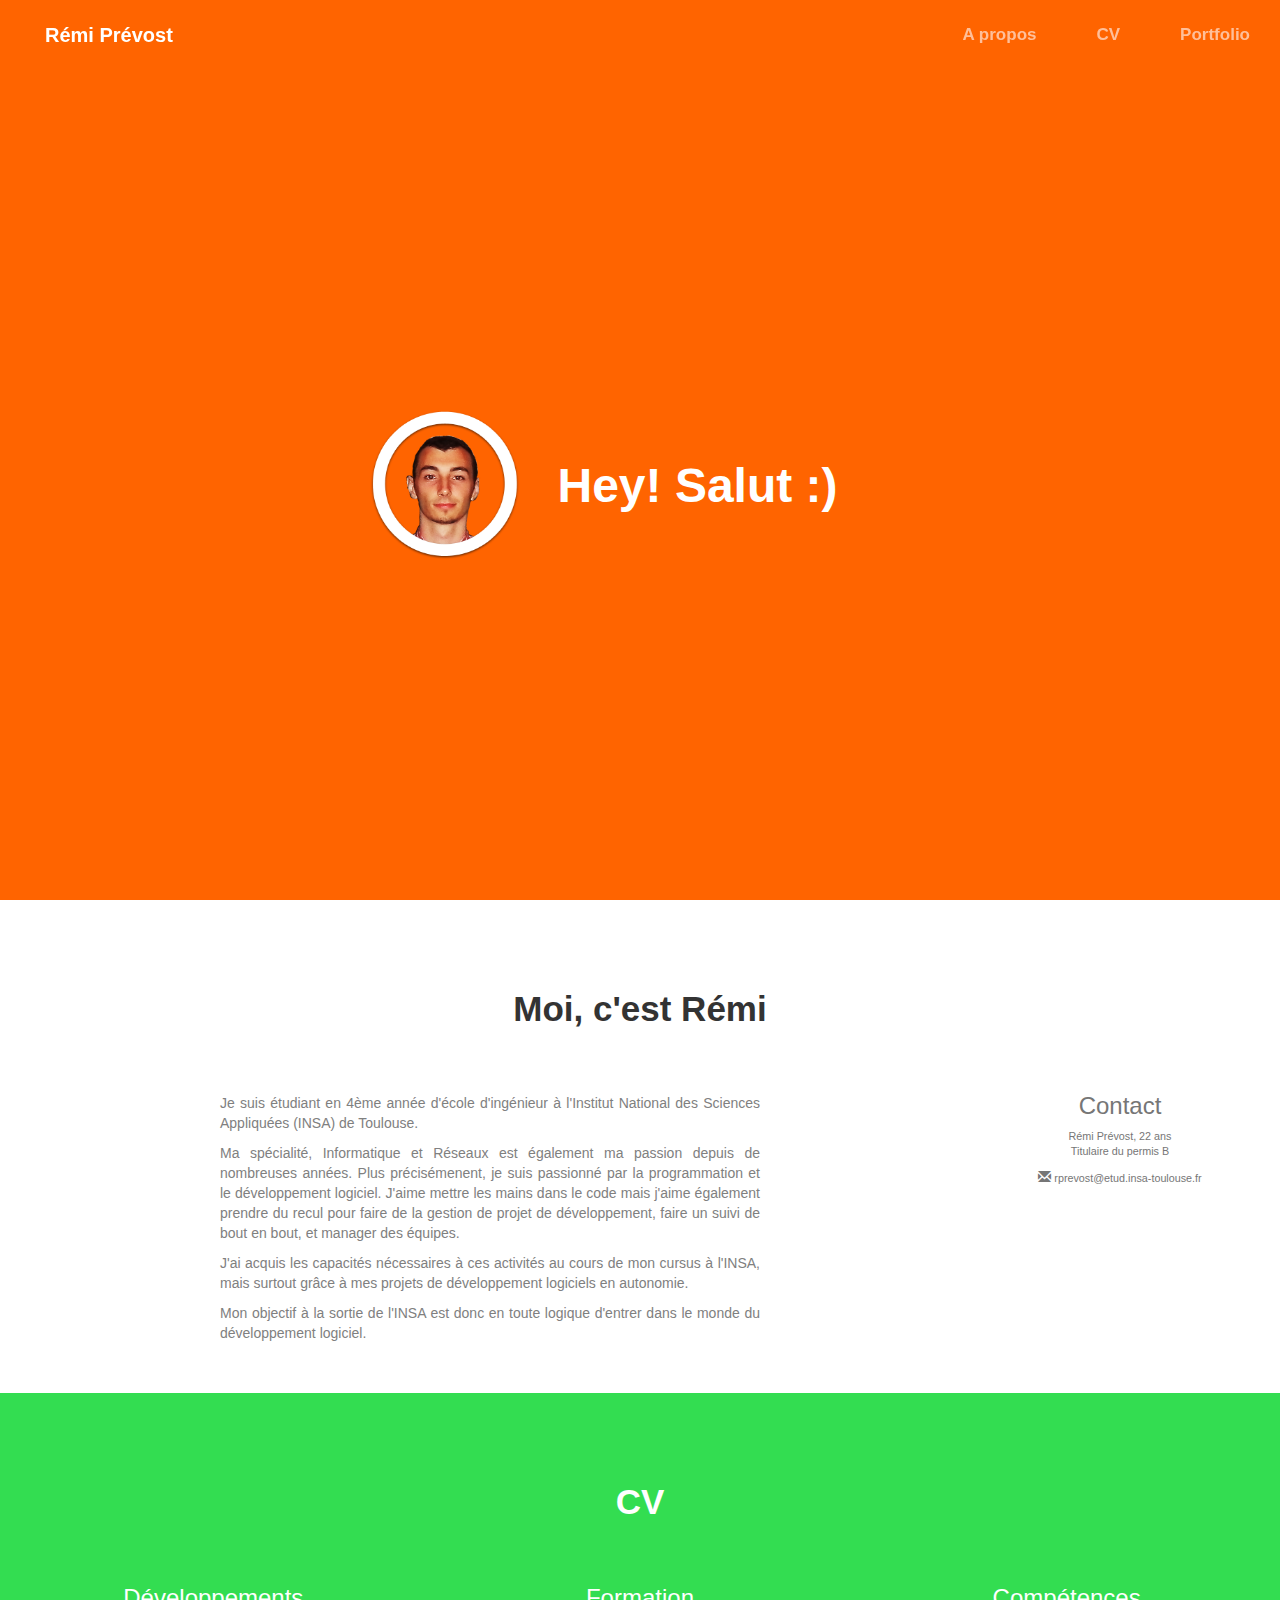
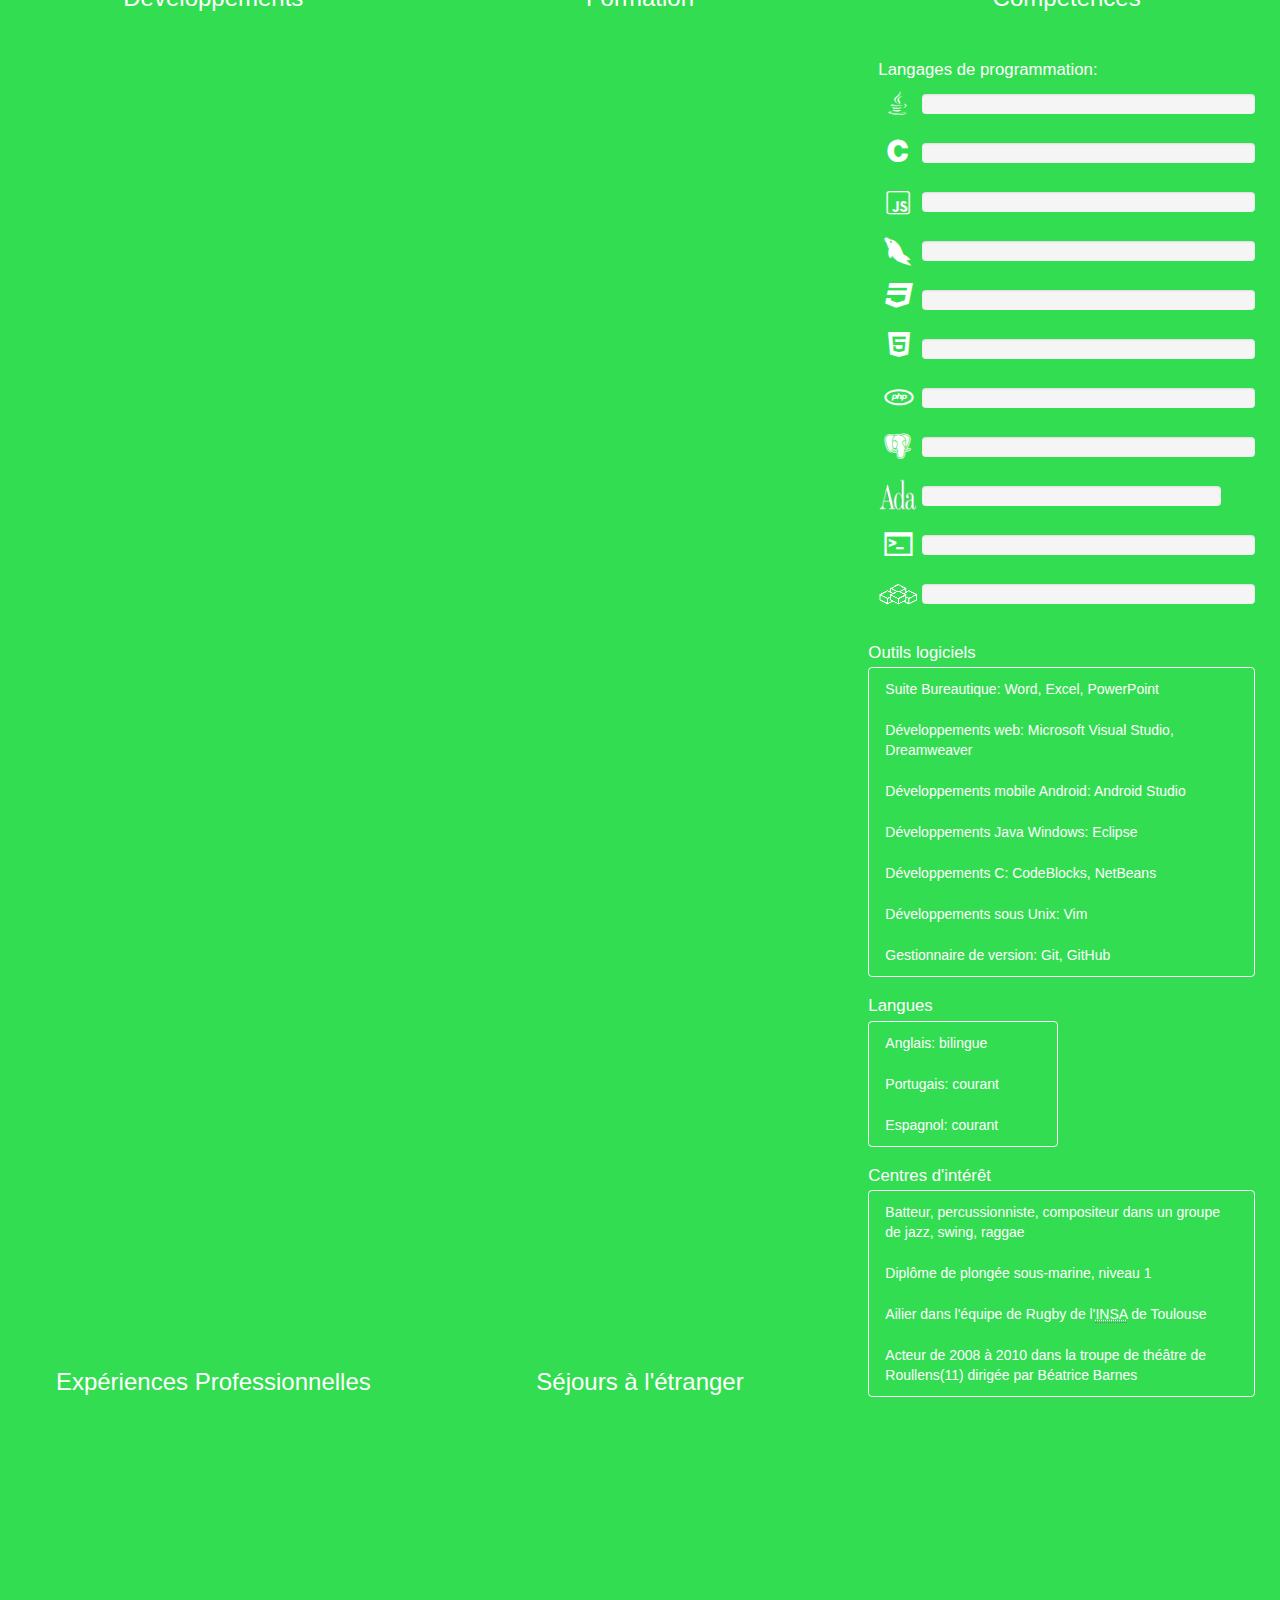
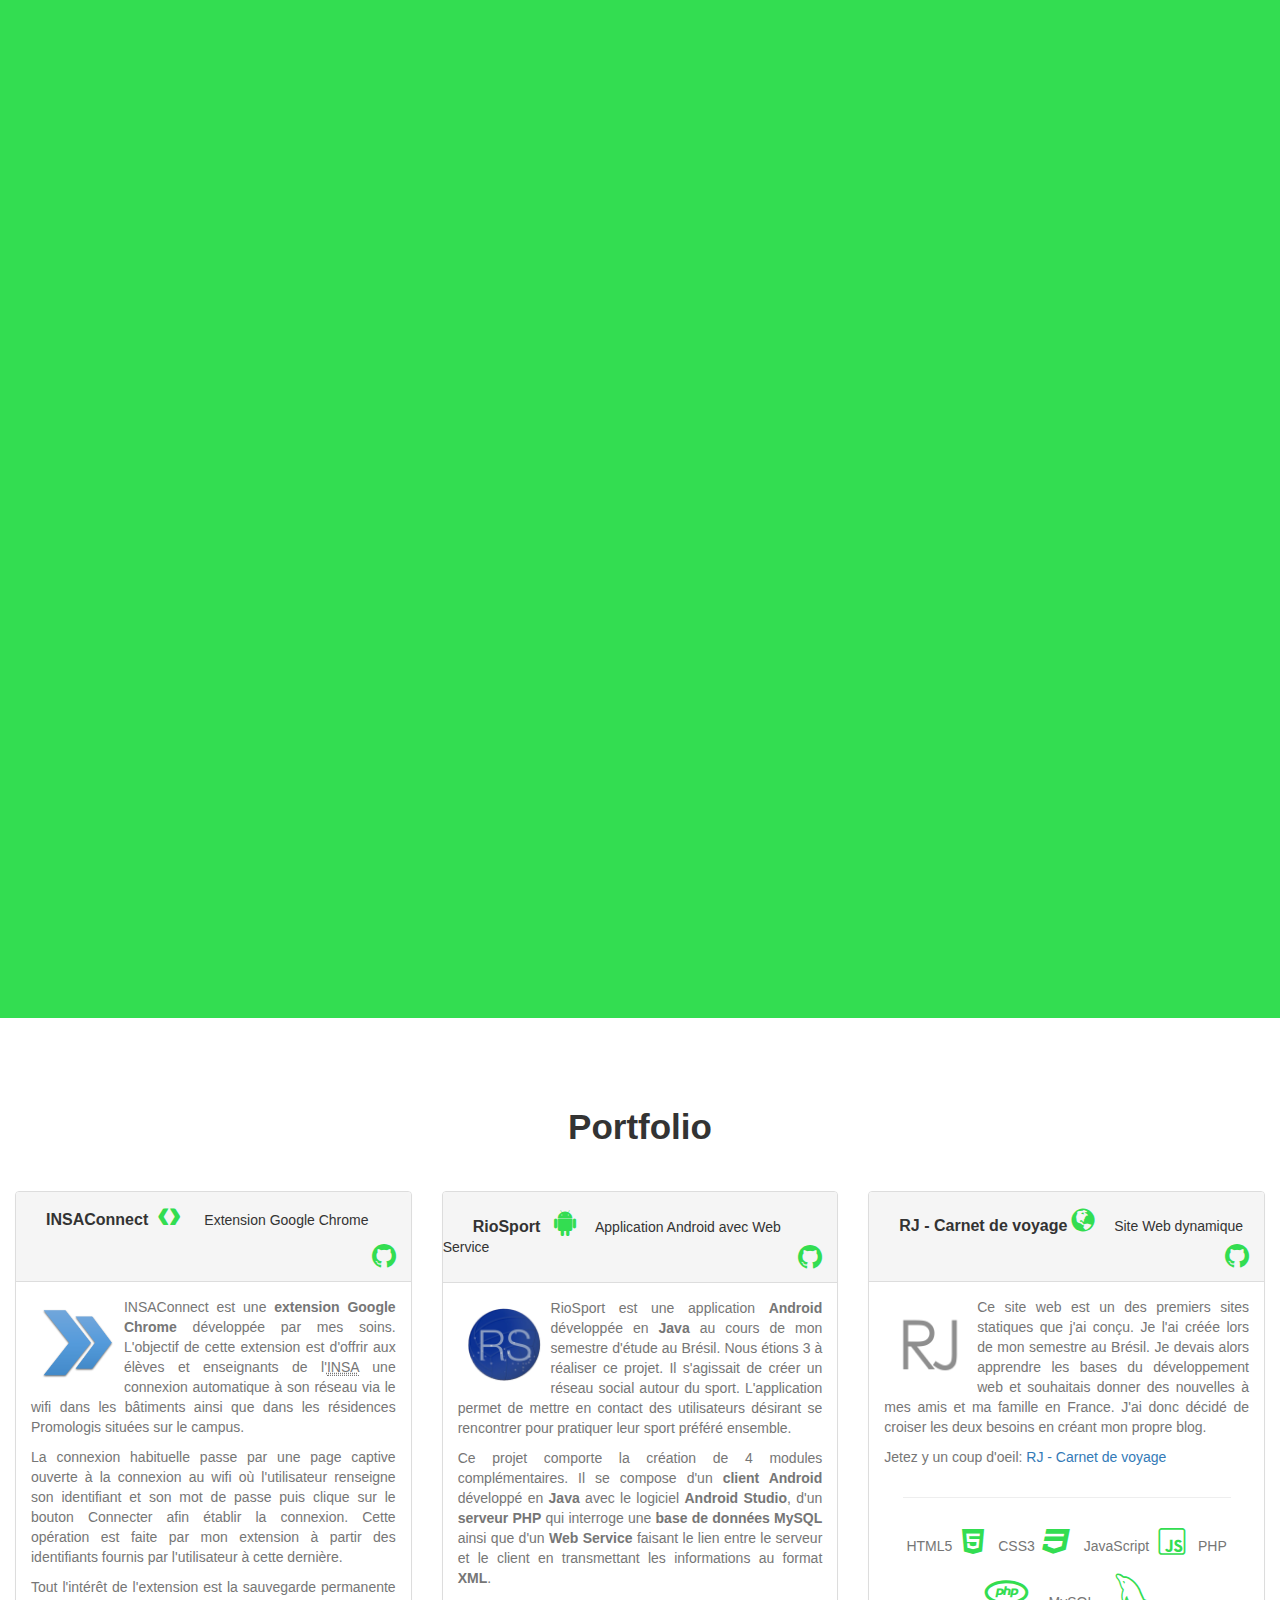
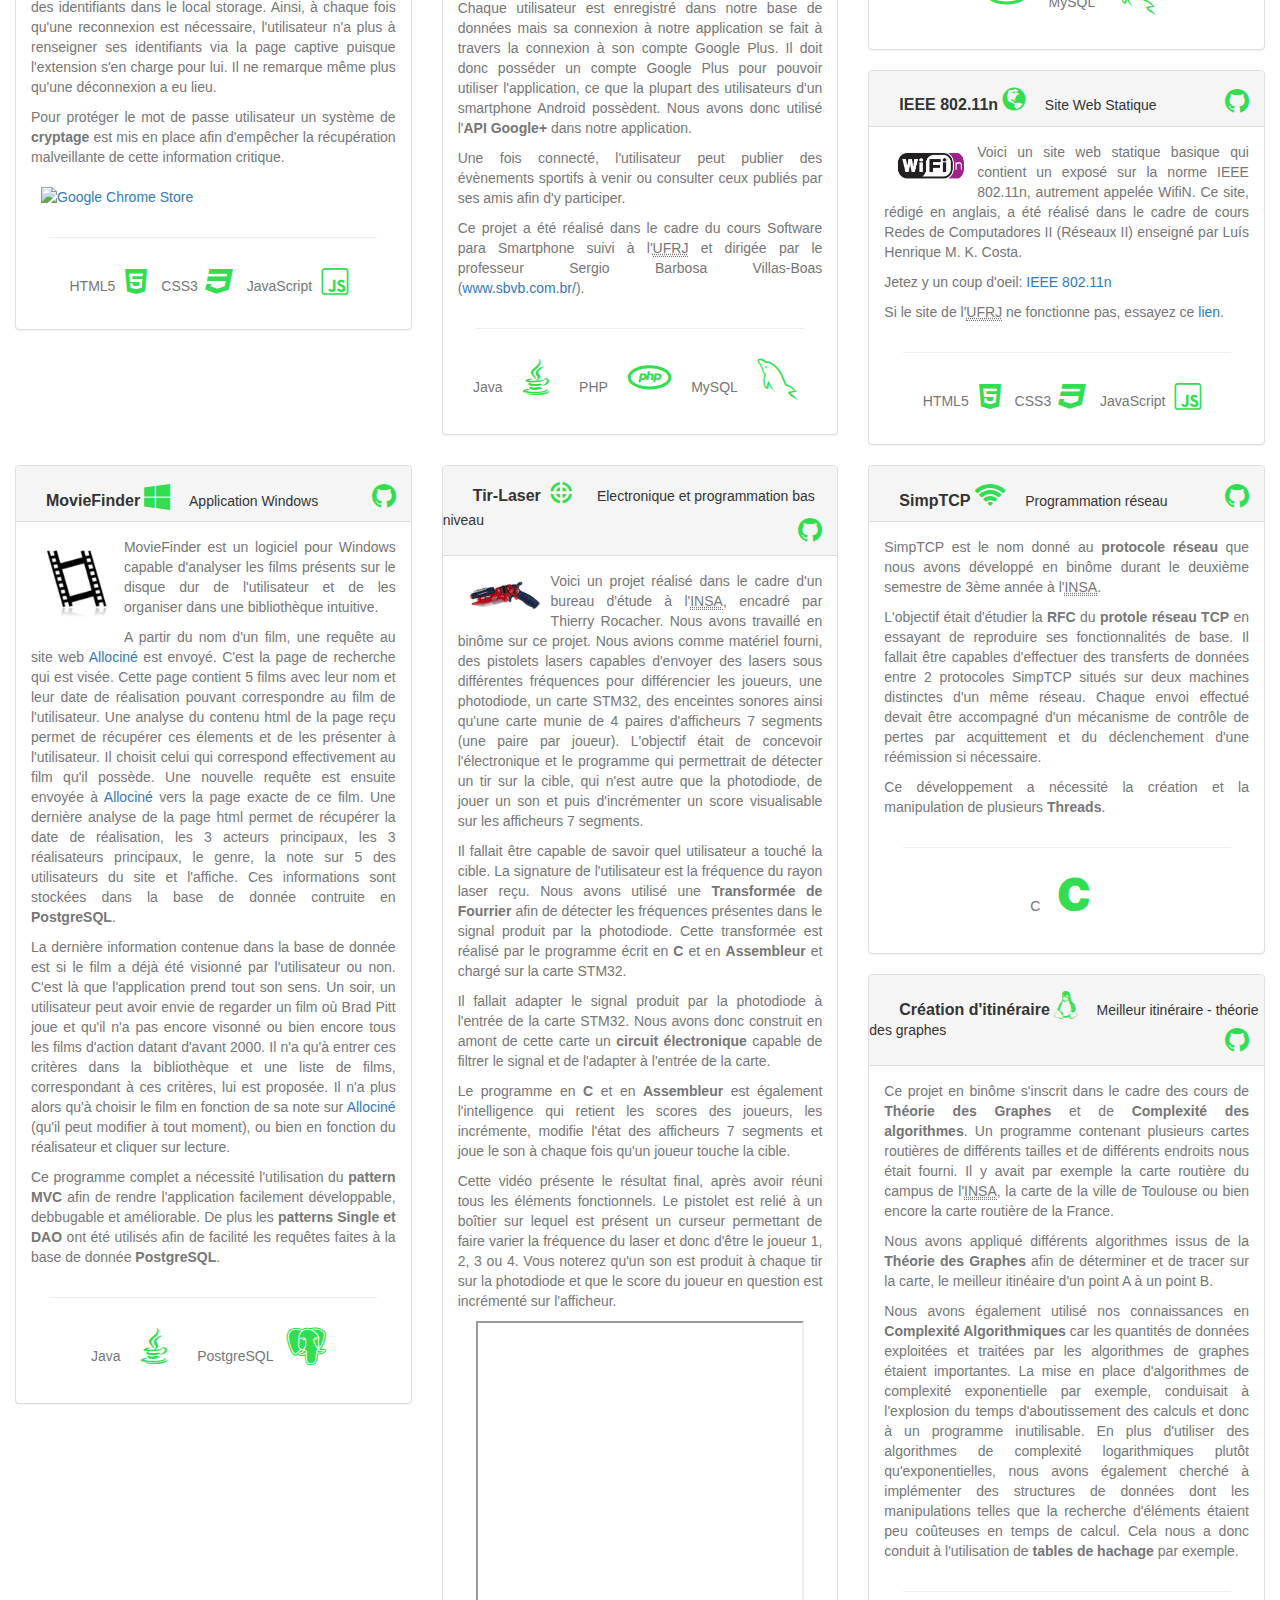
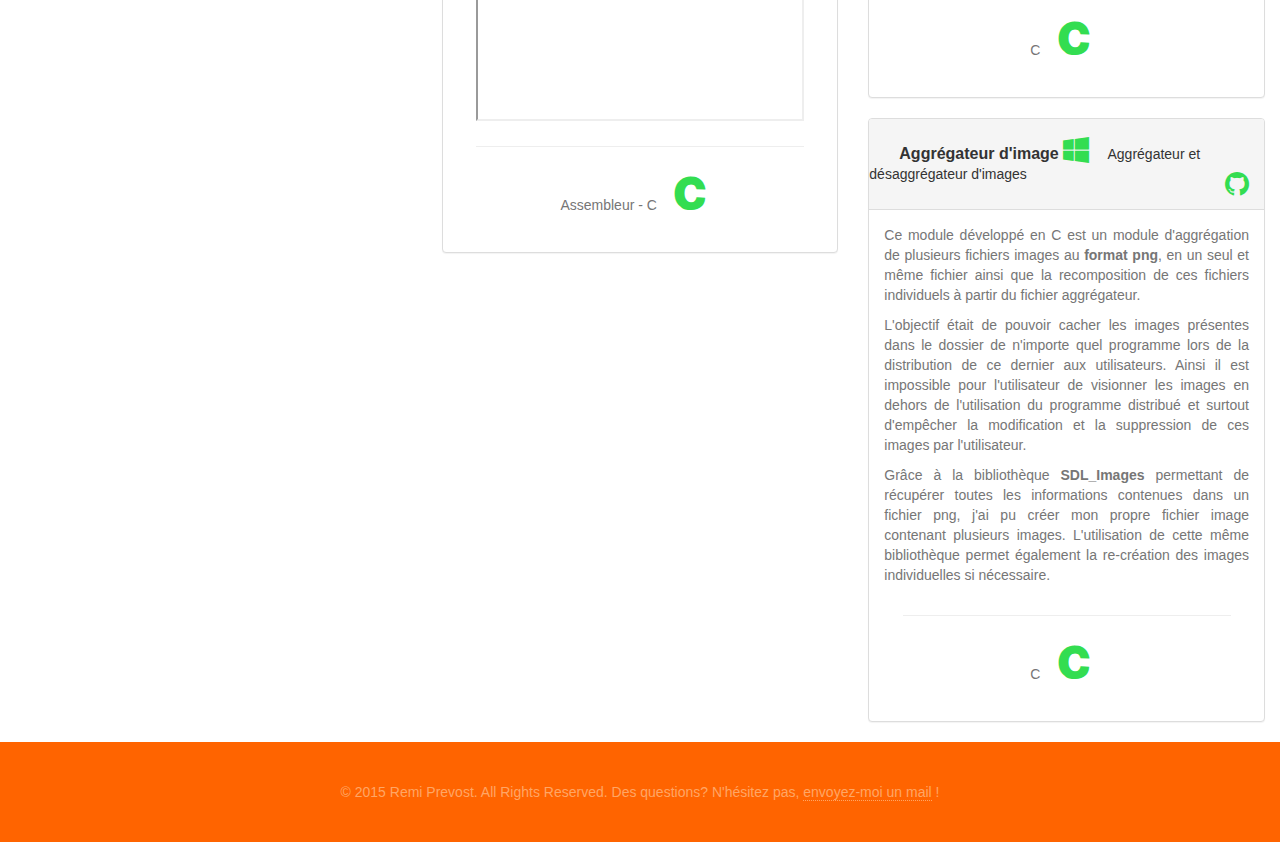
==== commit 98b21ddf: "Meteor et Fujitsu timeline added" ====
--- a/index.html
+++ b/index.html
@@ -120,6 +120,32 @@
 
                                 <article class="timeline-entry">
                                     <div class="timeline-entry-inner">
+                                        <time class="timeline-time"><span>2015</span><span>5 mois</span></time>
+                                        <div class="timeline-icon ">
+                                            <i class="glyphicon glyphicon-cog green" title="Développement"></i>
+                                        </div>
+
+                                        <div class="timeline-label label_dev">
+                                            <div class="row">
+                                                <a class="scrollTo" href="#work_insaconnect">
+                                                    <h4>SkillShareINSA</h4>
+                                                    <span class="icon-google-developers green" title="Application Web (Meteor - JavaScript - PHP - MongoDB - MySQL)"></span>
+                                                </a>
+                                            </div>
+                                            <div class="row">
+                                                <div class="col-xs-12">
+                                                    <p class="description">
+                                                        Application Web (Meteor - JavaScript - PHP - MongoDB - MySQL)
+                                                    </p>
+                                                </div>
+                                            </div>
+                                        </div>
+                                        </a>
+                                    </div>
+                                </article>
+
+                                <article class="timeline-entry">
+                                    <div class="timeline-entry-inner">
                                         <time class="timeline-time"><span>2015</span><span>1 mois</span></time>
                                         <div class="timeline-icon ">
                                             <i class="glyphicon glyphicon-cog green" title="Développement"></i>
@@ -461,6 +487,23 @@
 
                             <h3>Expériences Professionnelles</h3>
                             <div class="timeline-centered">
+
+
+                                <article class="timeline-entry">
+                                    <div class="timeline-entry-inner">
+                                        <time class="timeline-time"><span>2015</span><span></span></time>
+                                        <div class="timeline-icon ">
+                                            <i class="glyphicon glyphicon-briefcase green" title="Expérience professionnelle"></i>
+                                        </div>
+                                        <div class="timeline-label label_dev">
+                                            <a class="scrollTo" href="#work_agg">
+                                                <img src="img/Fujitsu-Logo.png" />
+                                                <h5>Stagiaire Web Developper à Fujitsu System Europe</h5>
+                                            </a>
+                                            <p>Développement d'une application web mobile, nommée HPC Gateway, basée sur le Framework Sencha Touch, pour l'exploitation des supercalculateurs de Fujitsu</p>
+                                        </div>
+                                    </div>
+                                </article>
 
                                 <article class="timeline-entry">
                                     <div class="timeline-entry-inner">
